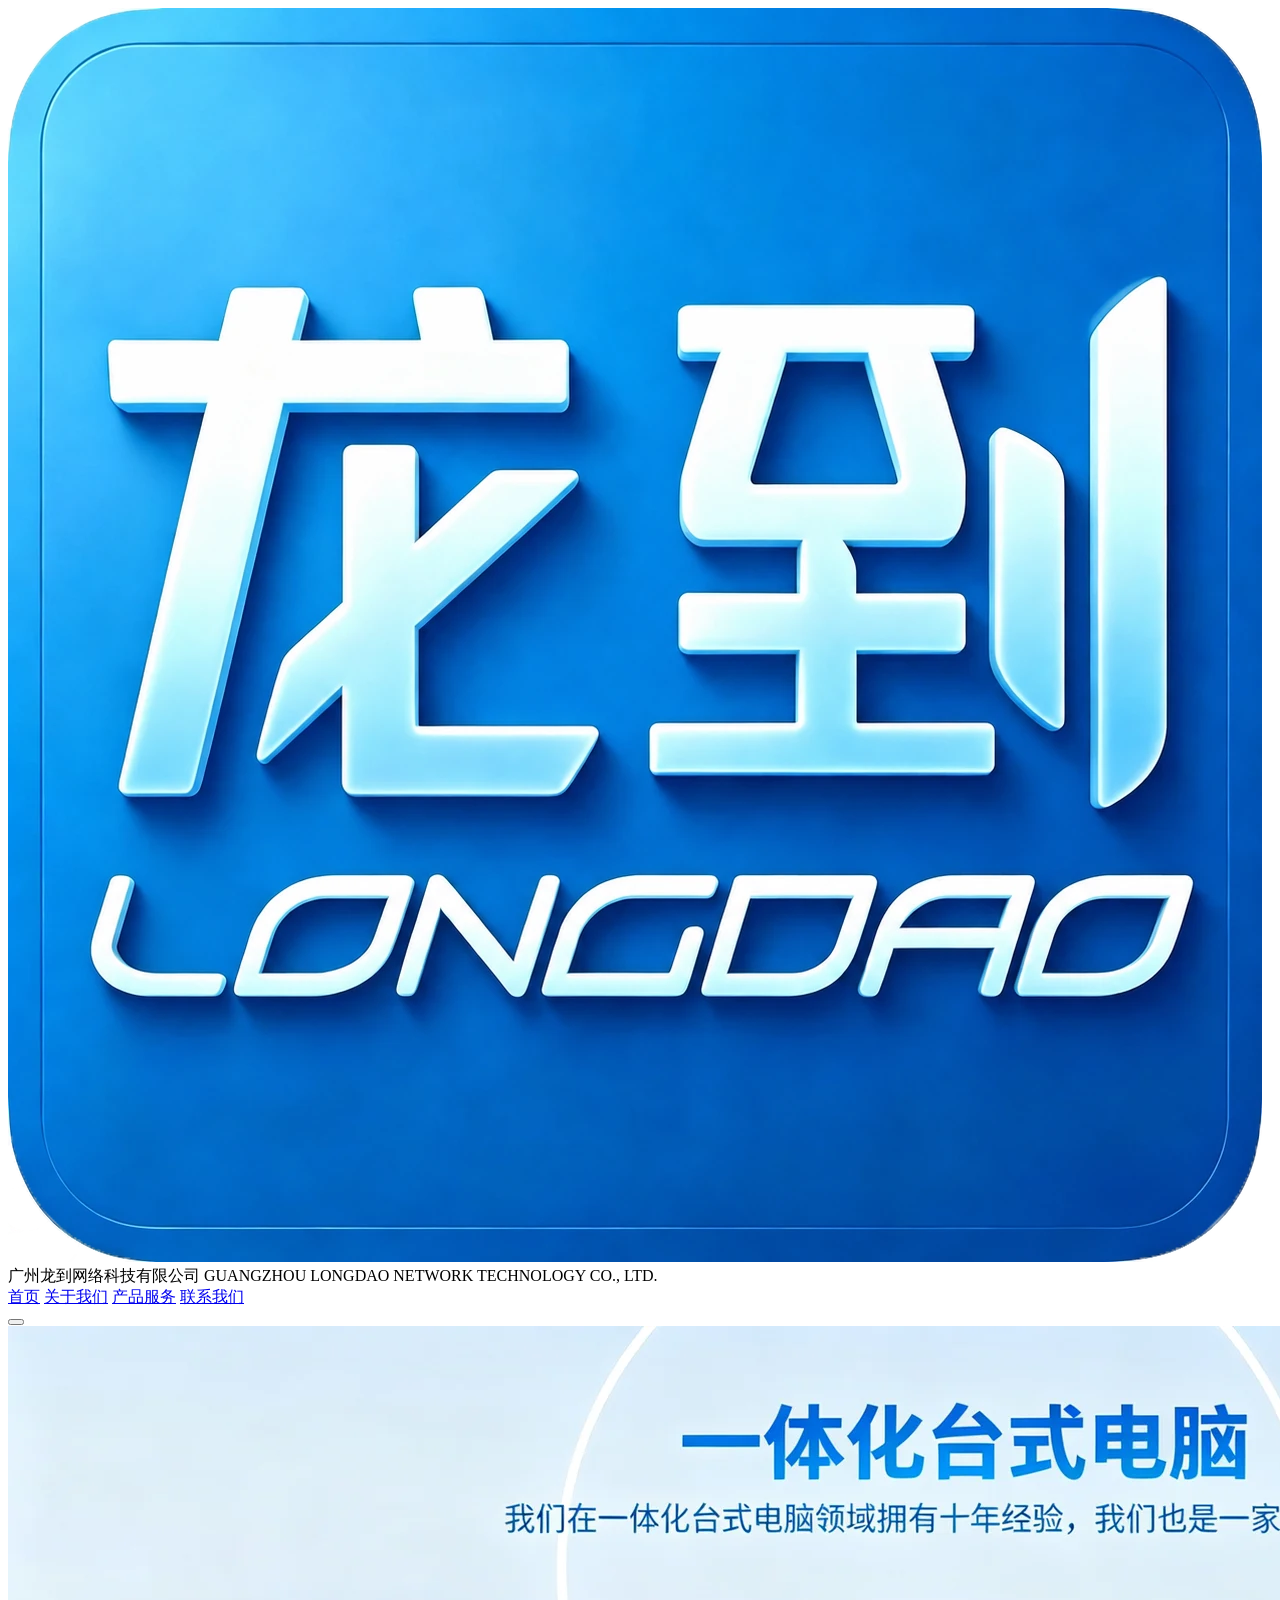
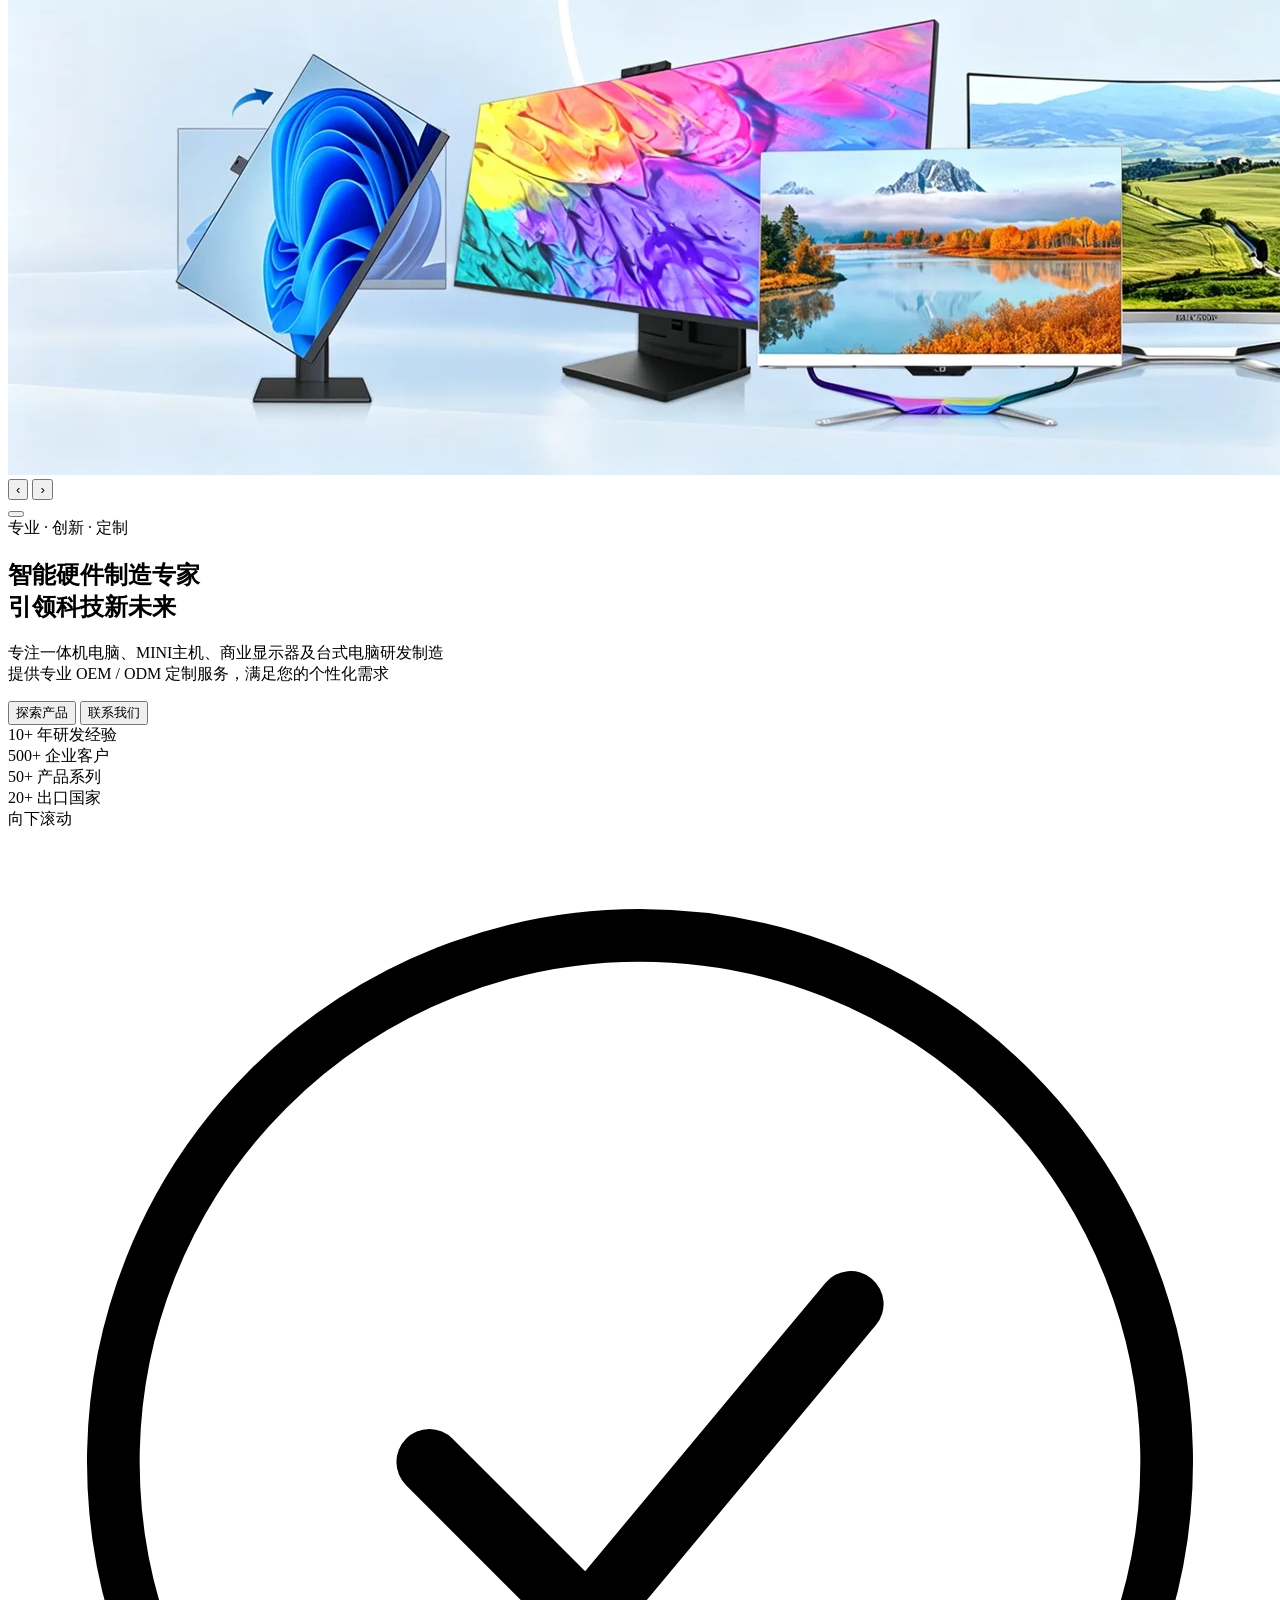
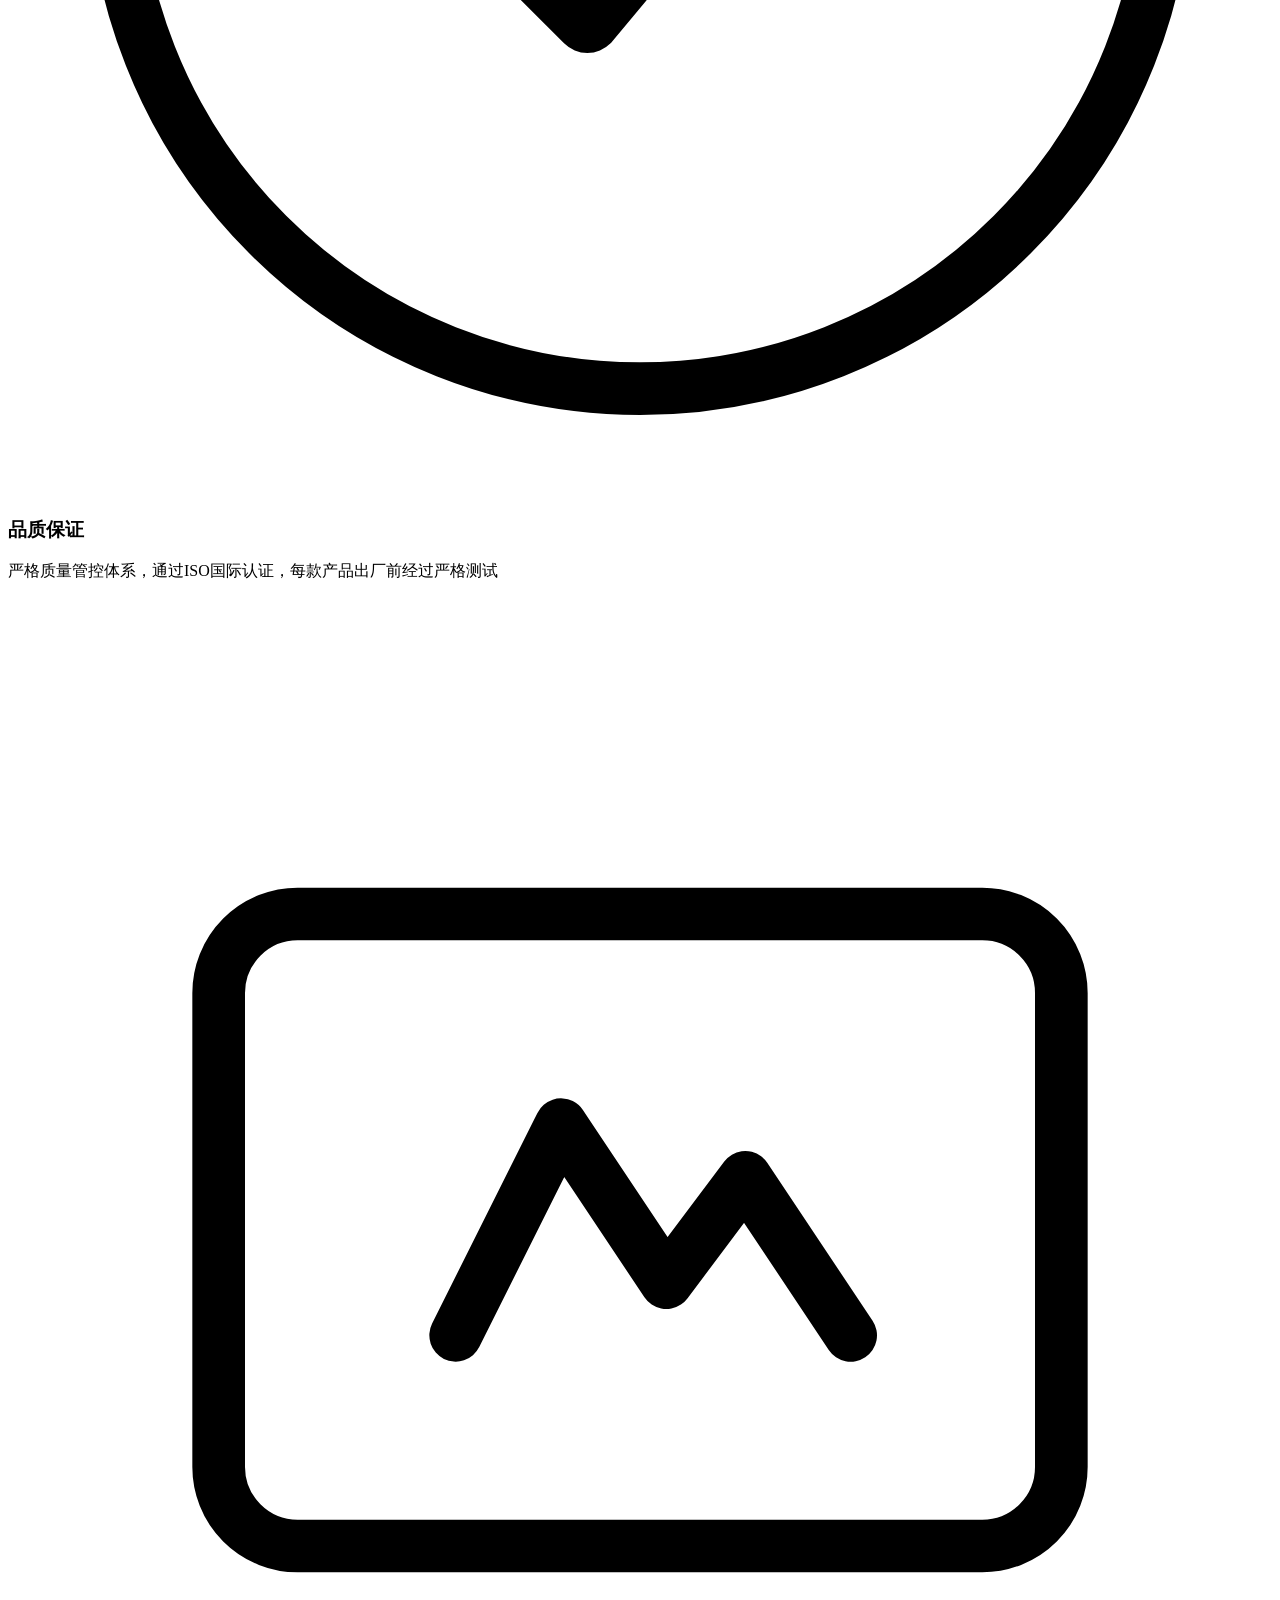
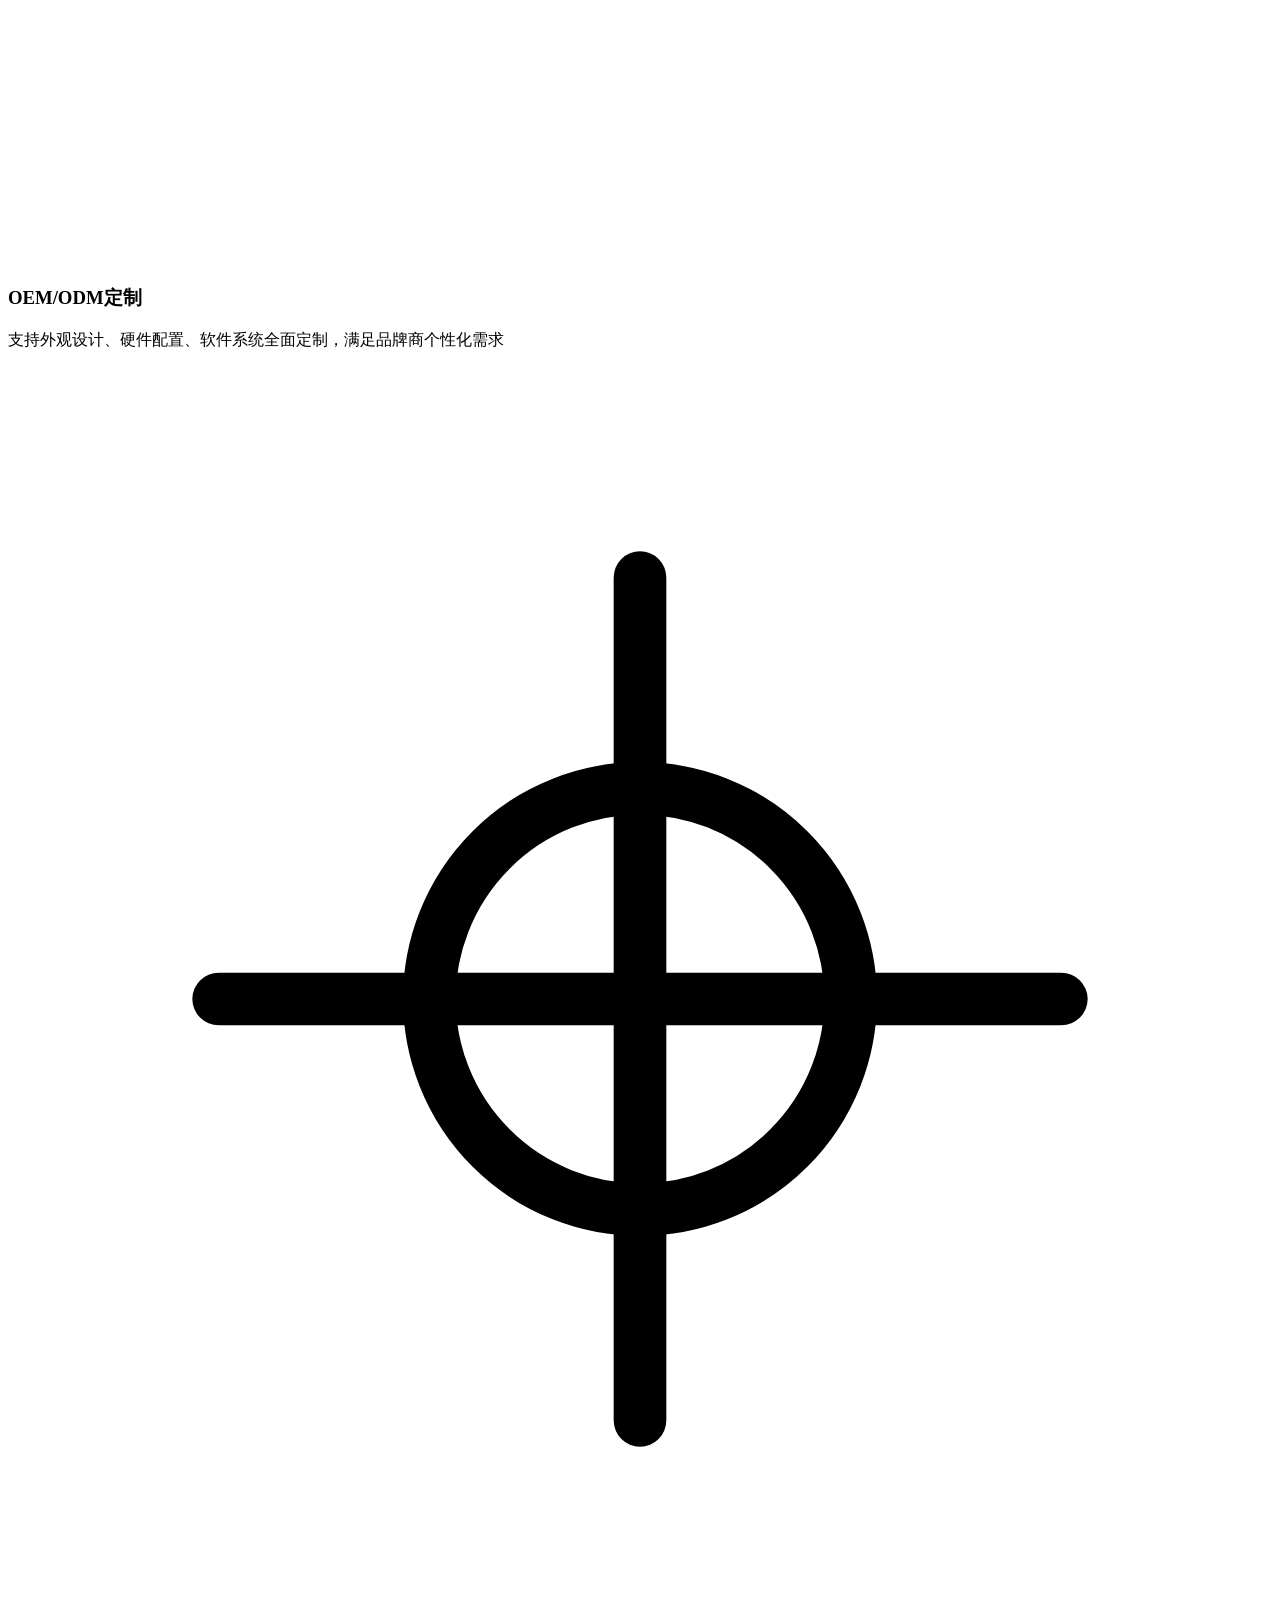
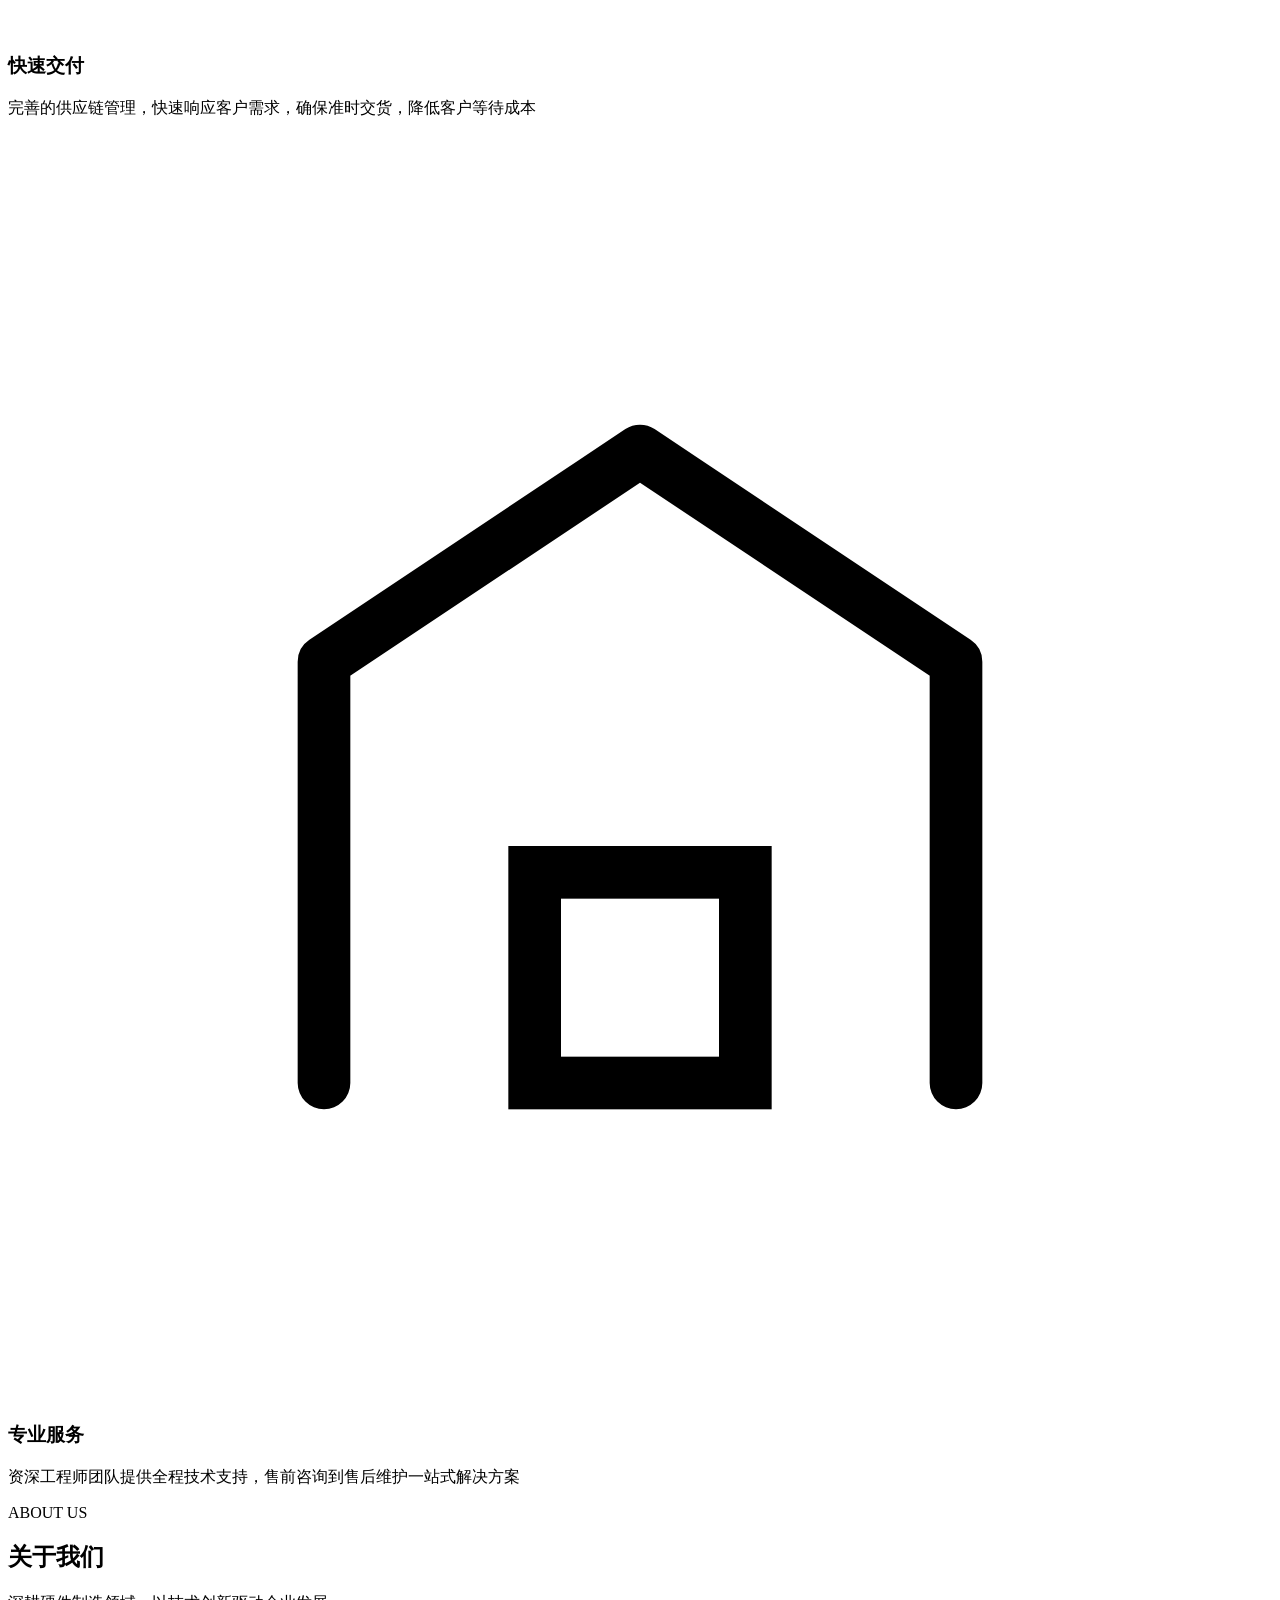
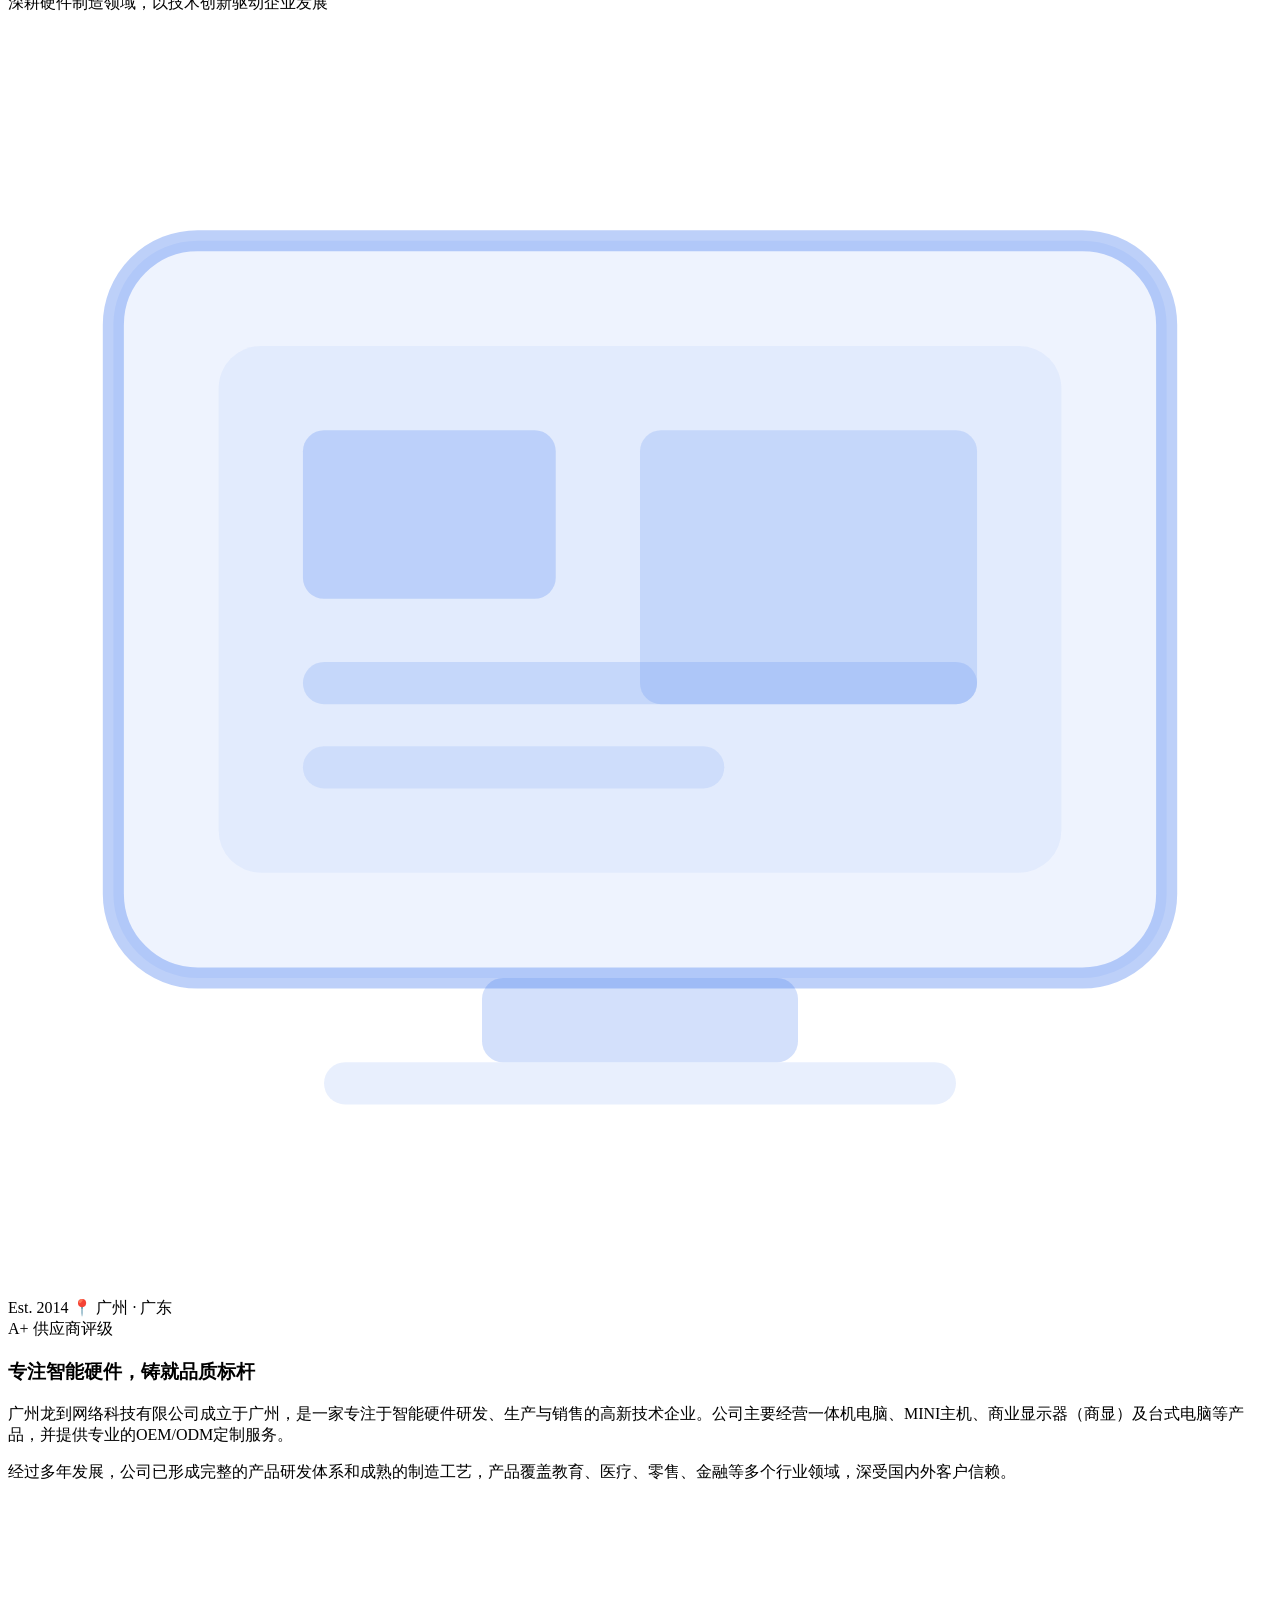
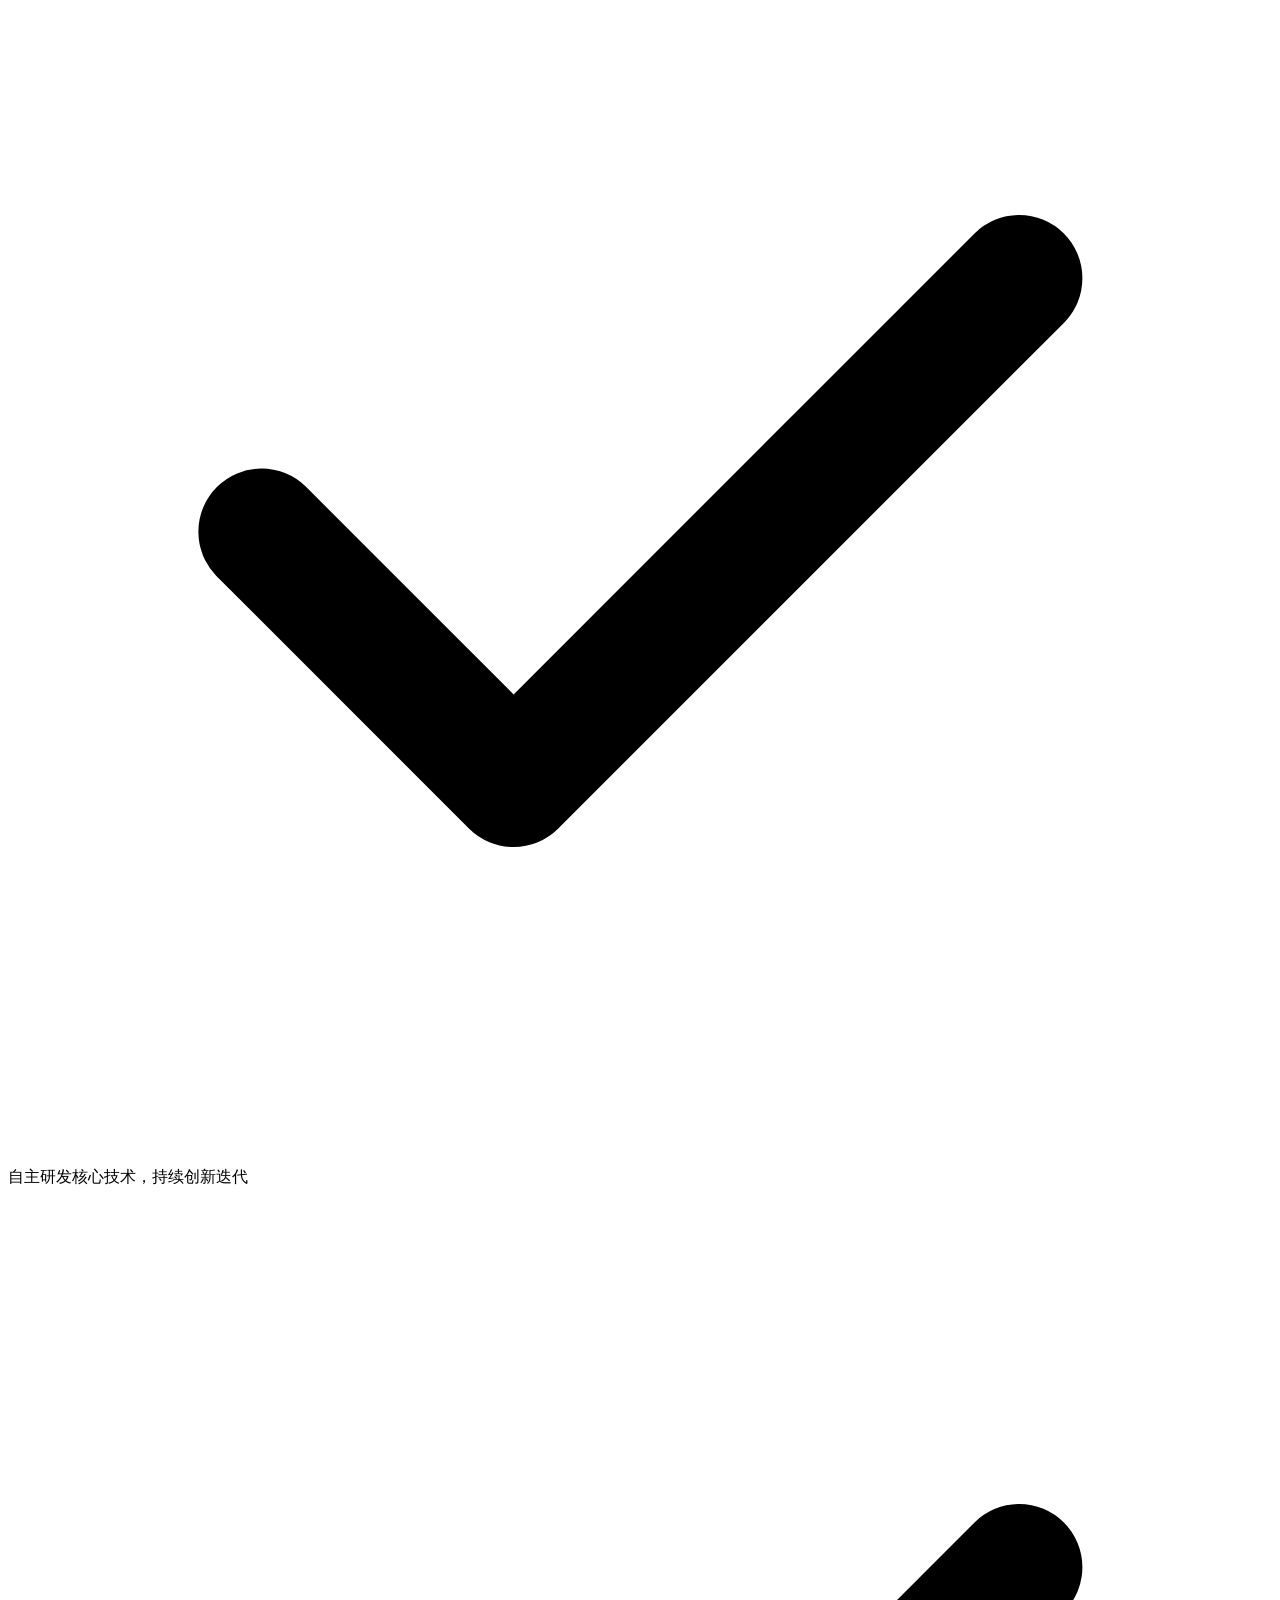
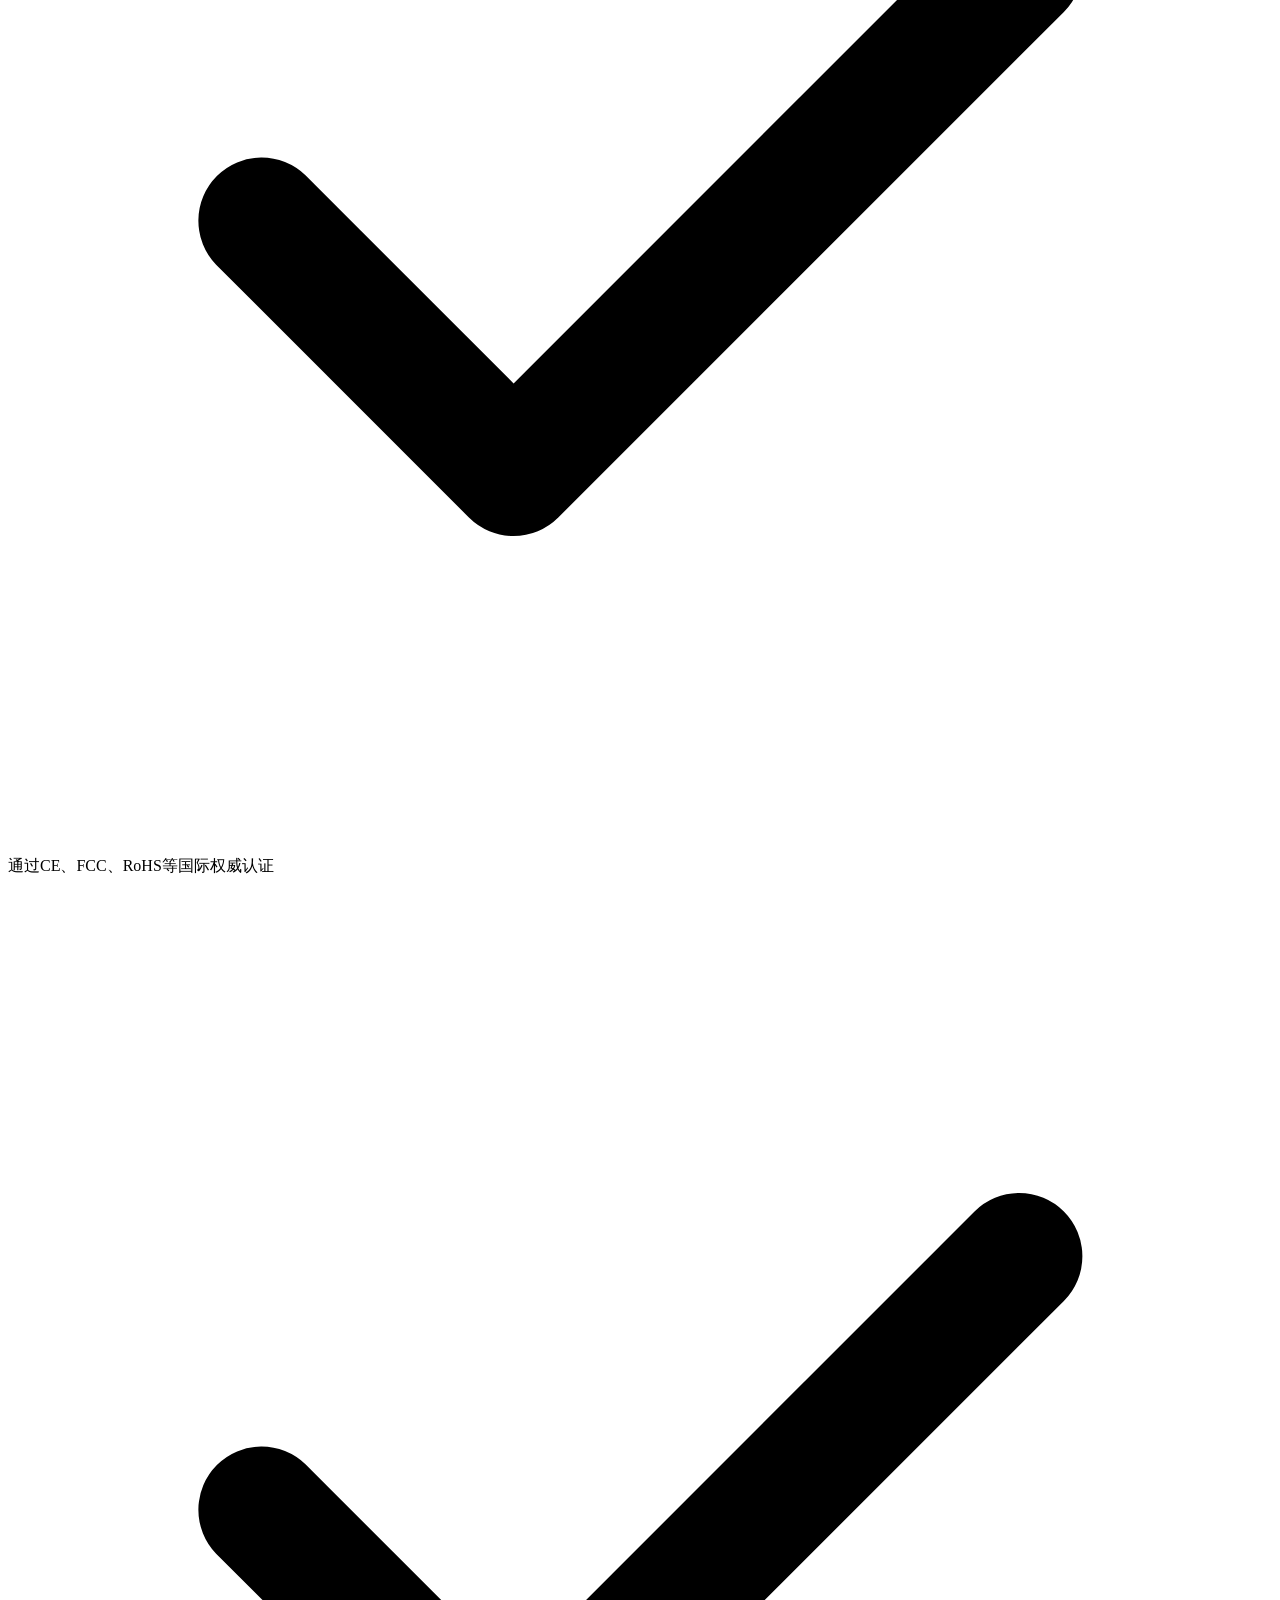
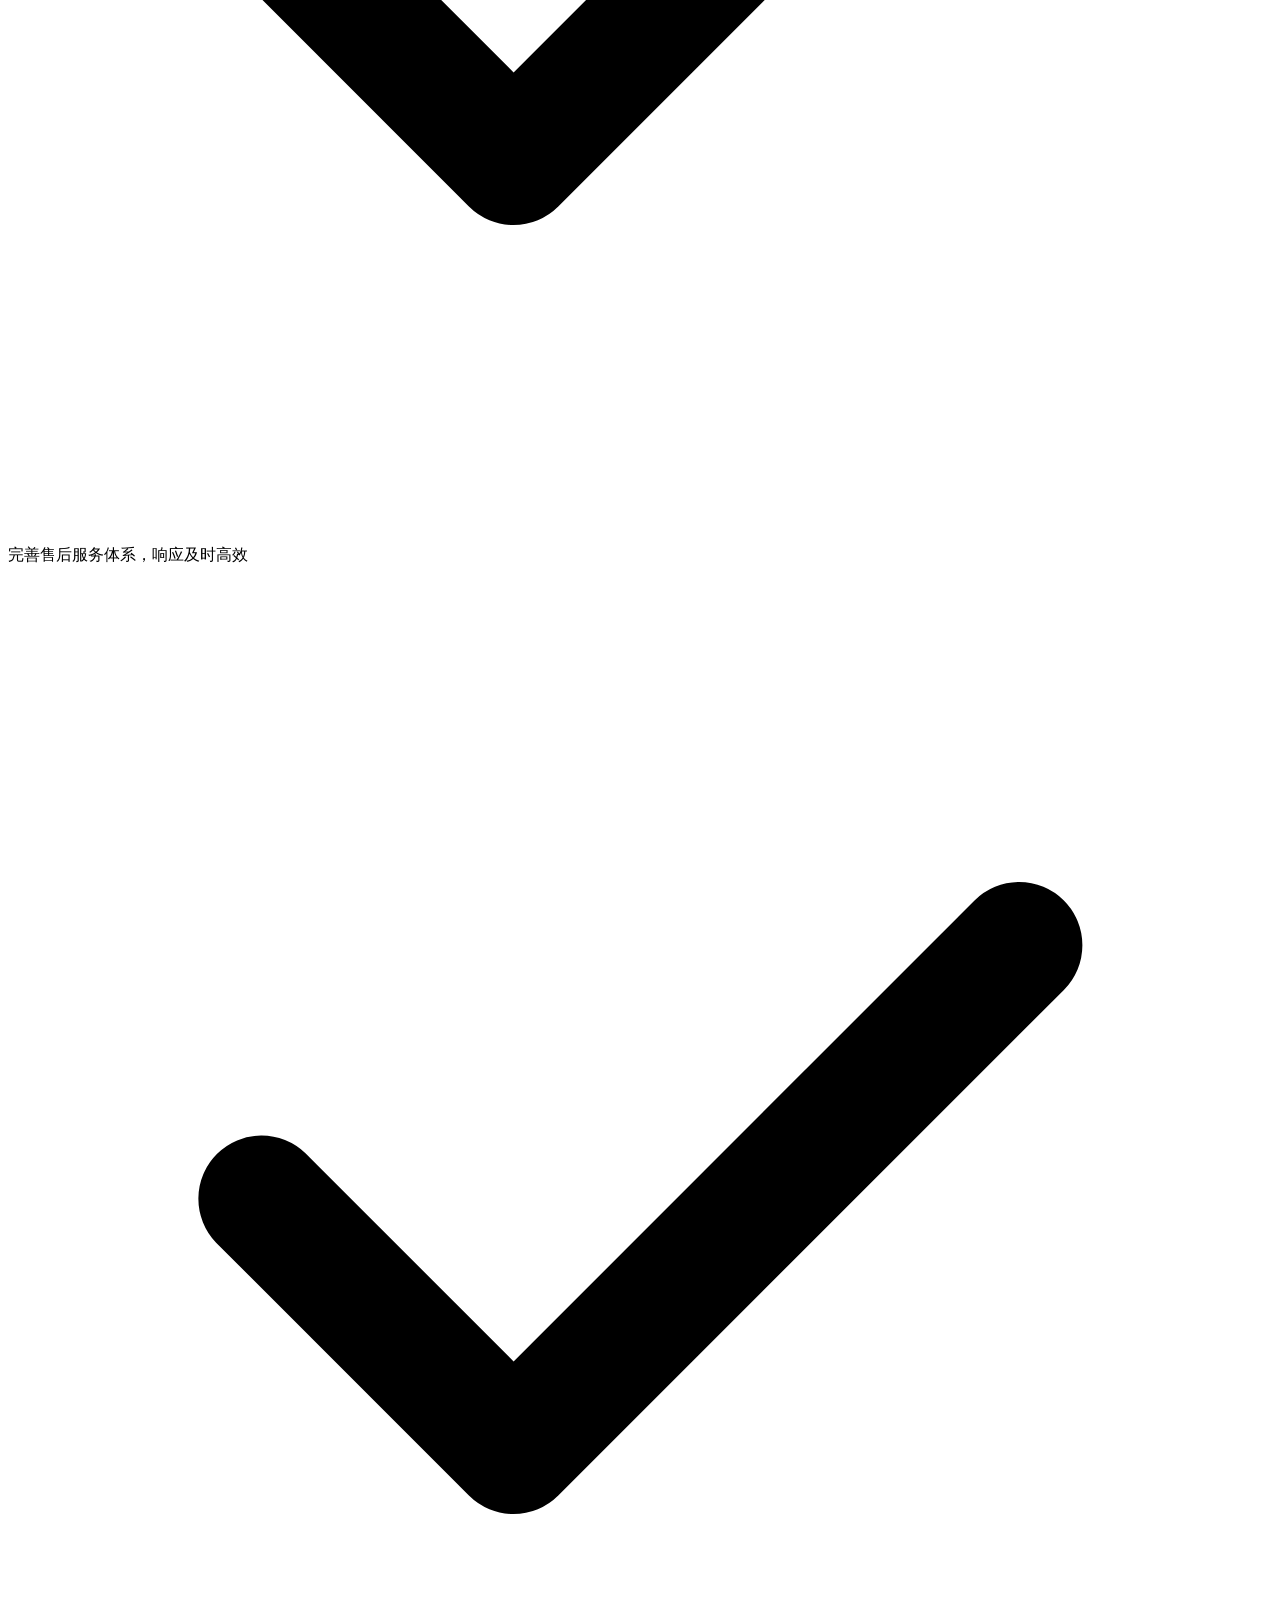
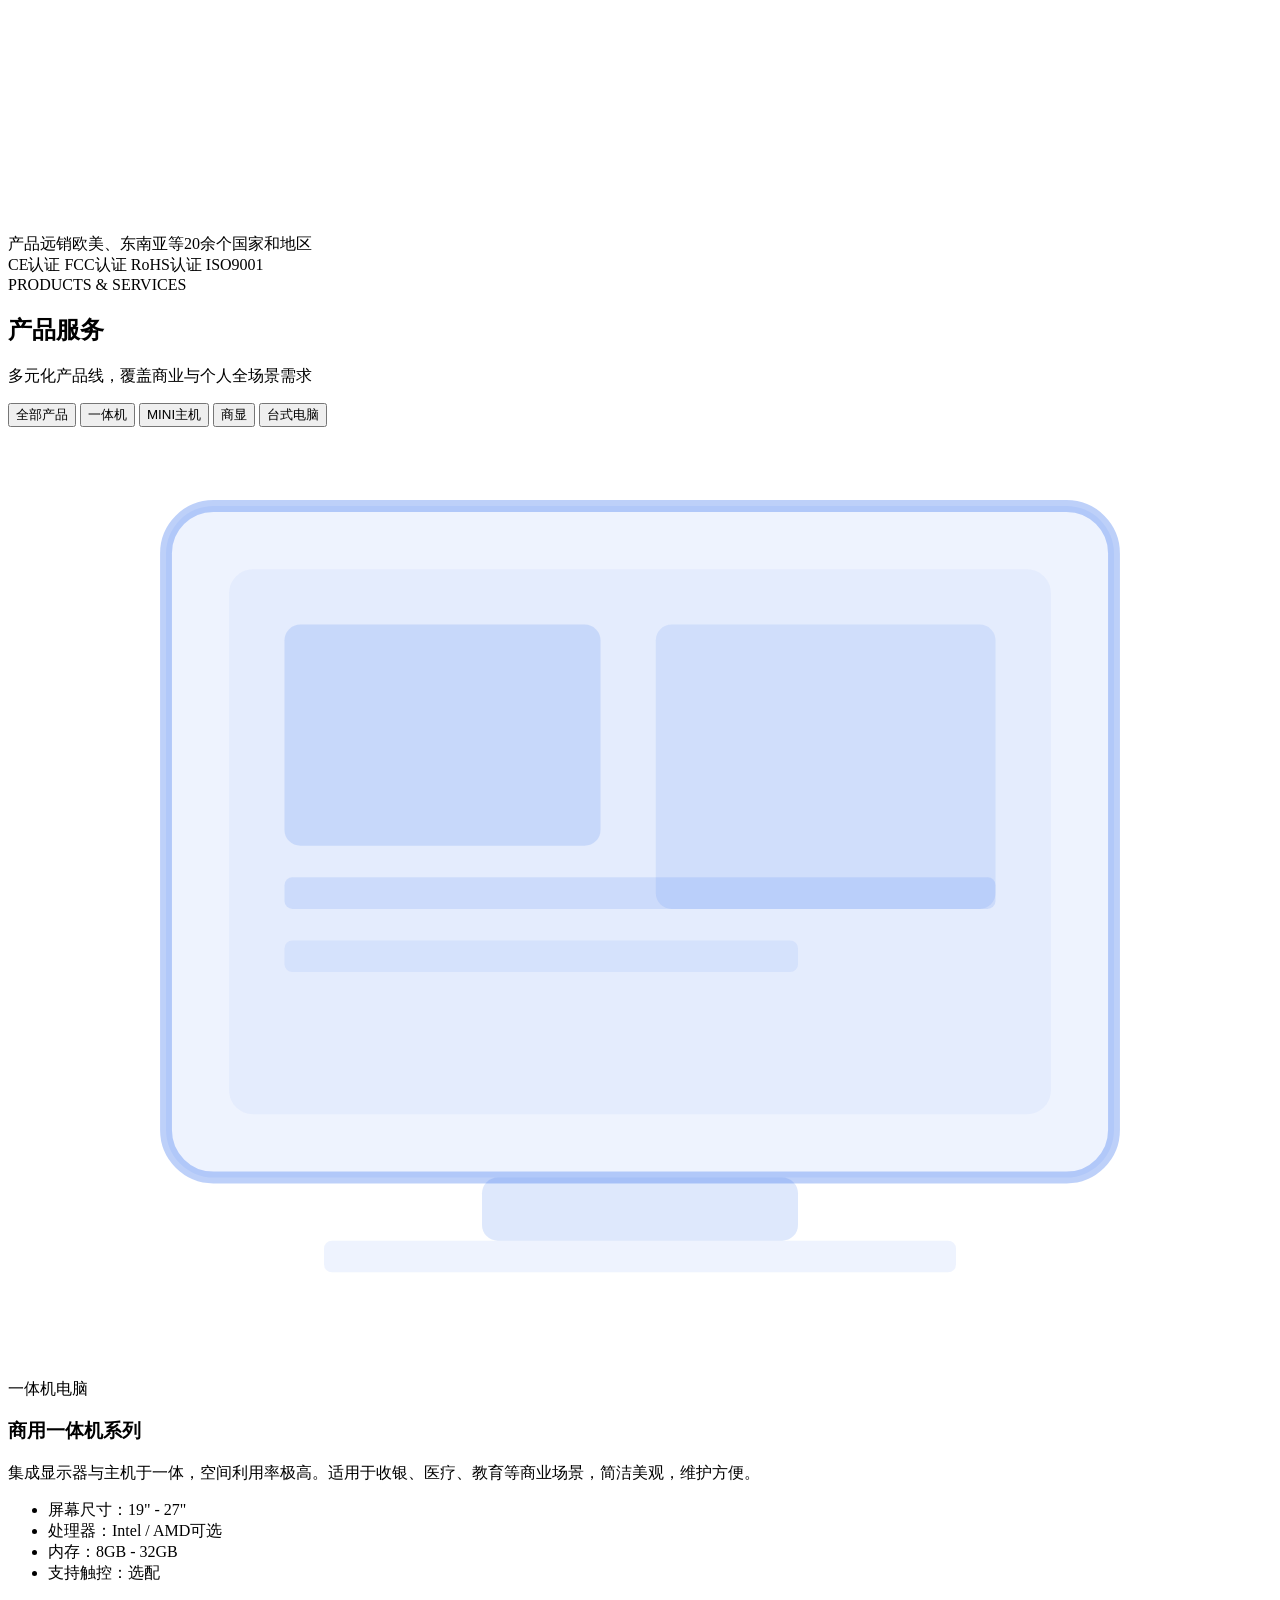
==== index.html @ 773cee87 "deploy: update index.html" ====
<!DOCTYPE html>
<html lang="zh-CN">
<head>
  <meta charset="UTF-8" />
  <meta name="viewport" content="width=device-width, initial-scale=1.0" />
  <title>广州龙到网络科技有限公司 - 一体机 | MINI主机 | 商显 | 台式电脑</title>
  <meta name="description" content="广州龙到网络科技有限公司专业生产一体机电脑、MINI主机、商显、台式电脑，支持OEM/ODM定制服务。" />
  <link rel="stylesheet" href="style.css" />
  <link rel="preconnect" href="https://fonts.googleapis.com" />
  <link href="https://fonts.googleapis.com/css2?family=Noto+Sans+SC:wght@300;400;500;600;700&display=swap" rel="stylesheet" />
  <link rel="preload" as="image" href="images/hero-banner-1.webp" imagesrcset="images/hero-banner-1-mobile.webp 768w, images/hero-banner-1.webp 1920w" imagesizes="100vw">
</head>
<body>

<!-- 导航栏 -->
<header id="header" class="header">
  <div class="container">
    <div class="nav-brand">
      <div class="logo">
        <picture>
          <source srcset="images/logo.webp" type="image/webp" />
          <img src="images/logo.png" alt="龙到科技 LONGDAO" class="logo-img" />
        </picture>
        <div class="logo-text">
          <span class="company-name">广州龙到网络科技有限公司</span>
          <span class="company-sub">GUANGZHOU LONGDAO NETWORK TECHNOLOGY CO., LTD.</span>
        </div>
      </div>
    </div>
    <!-- 导航菜单：桌面端在 header 内横向排列，移动端通过 JS 添加到 body 末尾以获得独立 z-index -->
    <nav class="nav-menu" id="navMenu">
      <a href="javascript:void(0)" class="nav-link active" data-section="home">首页</a>
      <a href="javascript:void(0)" class="nav-link" data-section="about">关于我们</a>
      <a href="javascript:void(0)" class="nav-link" data-section="products">产品服务</a>
      <a href="javascript:void(0)" class="nav-link" data-section="contact">联系我们</a>
    </nav>
    <!-- 汉堡按钮 -->
    <button class="nav-toggle" id="navToggle" onclick="toggleMenu()" aria-label="打开菜单">
      <span></span><span></span><span></span>
    </button>
  </div>
</header>

<!-- 移动端菜单遮罩层 -->
<div class="nav-overlay" id="navOverlay"></div>

<!-- 首页 Hero 轮播 -->
<section id="home" class="hero">
  <div class="hero-carousel" id="heroCarousel">
    <div class="carousel-item active">
      <img class="carousel-img" 
           src="images/hero-banner-1.webp" 
           srcset="images/hero-banner-1-mobile.webp 768w, images/hero-banner-1.webp 1920w" 
           sizes="100vw"
           alt="广州龙到网络科技" 
           width="1920" 
           height="749" 
           fetchpriority="high"
           decoding="async">
    </div>
  </div>
  <button class="carousel-arrow prev" onclick="prevSlide()">‹</button>
  <button class="carousel-arrow next" onclick="nextSlide()">›</button>
  <div class="carousel-indicators" id="carouselIndicators">
    <button class="carousel-dot active" onclick="goToSlide(0)"></button>
  </div>
</section>

<!-- 首页内容区 -->
<section class="hero-content-section">
  <div class="container">
    <div class="hero-badge">专业 · 创新 · 定制</div>
    <h1 class="hero-title">
      智能硬件<span class="highlight">制造专家</span>
      <br />引领科技新未来
    </h1>
    <p class="hero-desc">
      专注一体机电脑、MINI主机、商业显示器及台式电脑研发制造<br />
      提供专业 OEM / ODM 定制服务，满足您的个性化需求
    </p>
    <div class="hero-actions">
      <button class="btn btn-primary" data-section="products">探索产品</button>
      <button class="btn btn-outline-dark" data-section="contact">联系我们</button>
    </div>
    <div class="hero-stats">
      <div class="stat-item">
        <span class="stat-num">10+</span>
        <span class="stat-label">年研发经验</span>
      </div>
      <div class="stat-divider"></div>
      <div class="stat-item">
        <span class="stat-num">500+</span>
        <span class="stat-label">企业客户</span>
      </div>
      <div class="stat-divider"></div>
      <div class="stat-item">
        <span class="stat-num">50+</span>
        <span class="stat-label">产品系列</span>
      </div>
      <div class="stat-divider"></div>
      <div class="stat-item">
        <span class="stat-num">20+</span>
        <span class="stat-label">出口国家</span>
      </div>
    </div>
  </div>
  <div class="hero-scroll" data-section="about">
    <span>向下滚动</span>
    <div class="scroll-arrow"></div>
  </div>
</section>

<!-- 核心优势 -->
<section class="advantages">
  <div class="container">
    <div class="adv-grid">
      <div class="adv-item">
        <div class="adv-icon">
          <svg viewBox="0 0 48 48" fill="none"><circle cx="24" cy="24" r="20" stroke="currentColor" stroke-width="2"/><path d="M16 24l6 6 10-12" stroke="currentColor" stroke-width="2.5" stroke-linecap="round" stroke-linejoin="round"/></svg>
        </div>
        <h3>品质保证</h3>
        <p>严格质量管控体系，通过ISO国际认证，每款产品出厂前经过严格测试</p>
      </div>
      <div class="adv-item">
        <div class="adv-icon">
          <svg viewBox="0 0 48 48" fill="none"><rect x="8" y="12" width="32" height="24" rx="3" stroke="currentColor" stroke-width="2"/><path d="M17 28l4-8 4 6 3-4 4 6" stroke="currentColor" stroke-width="2" stroke-linecap="round" stroke-linejoin="round"/></svg>
        </div>
        <h3>OEM/ODM定制</h3>
        <p>支持外观设计、硬件配置、软件系统全面定制，满足品牌商个性化需求</p>
      </div>
      <div class="adv-item">
        <div class="adv-icon">
          <svg viewBox="0 0 48 48" fill="none"><path d="M24 8v32M8 24h32" stroke="currentColor" stroke-width="2" stroke-linecap="round"/><circle cx="24" cy="24" r="8" stroke="currentColor" stroke-width="2"/></svg>
        </div>
        <h3>快速交付</h3>
        <p>完善的供应链管理，快速响应客户需求，确保准时交货，降低客户等待成本</p>
      </div>
      <div class="adv-item">
        <div class="adv-icon">
          <svg viewBox="0 0 48 48" fill="none"><path d="M12 36V20l12-8 12 8v16" stroke="currentColor" stroke-width="2" stroke-linecap="round" stroke-linejoin="round"/><rect x="20" y="28" width="8" height="8" stroke="currentColor" stroke-width="2"/></svg>
        </div>
        <h3>专业服务</h3>
        <p>资深工程师团队提供全程技术支持，售前咨询到售后维护一站式解决方案</p>
      </div>
    </div>
  </div>
</section>

<!-- 关于我们 -->
<section id="about" class="about">
  <div class="container">
    <div class="section-header">
      <span class="section-tag">ABOUT US</span>
      <h2 class="section-title">关于我们</h2>
      <p class="section-desc">深耕硬件制造领域，以技术创新驱动企业发展</p>
    </div>
    <div class="about-grid">
      <div class="about-visual">
        <div class="about-card-main">
          <div class="about-icon-big">
            <svg viewBox="0 0 120 120" fill="none">
              <rect x="10" y="20" width="100" height="70" rx="8" fill="rgba(37,99,235,0.08)" stroke="rgba(37,99,235,0.3)" stroke-width="2"/>
              <rect x="20" y="30" width="80" height="50" rx="4" fill="rgba(37,99,235,0.06)"/>
              <rect x="28" y="38" width="24" height="16" rx="2" fill="rgba(37,99,235,0.2)"/>
              <rect x="28" y="60" width="64" height="4" rx="2" fill="rgba(37,99,235,0.15)"/>
              <rect x="28" y="68" width="40" height="4" rx="2" fill="rgba(37,99,235,0.1)"/>
              <rect x="60" y="38" width="32" height="26" rx="2" fill="rgba(37,99,235,0.15)"/>
              <rect x="45" y="90" width="30" height="8" rx="2" fill="rgba(37,99,235,0.2)"/>
              <rect x="30" y="98" width="60" height="4" rx="2" fill="rgba(37,99,235,0.1)"/>
            </svg>
          </div>
          <div class="about-card-info">
            <span class="about-year">Est. 2014</span>
            <span class="about-location">📍 广州 · 广东</span>
          </div>
        </div>
        <div class="about-card-side">
          <div class="side-stat">
            <span class="s-num">A+</span>
            <span class="s-label">供应商评级</span>
          </div>
        </div>
      </div>
      <div class="about-content">
        <h3>专注智能硬件，铸就品质标杆</h3>
        <p>广州龙到网络科技有限公司成立于广州，是一家专注于智能硬件研发、生产与销售的高新技术企业。公司主要经营一体机电脑、MINI主机、商业显示器（商显）及台式电脑等产品，并提供专业的OEM/ODM定制服务。</p>
        <p>经过多年发展，公司已形成完整的产品研发体系和成熟的制造工艺，产品覆盖教育、医疗、零售、金融等多个行业领域，深受国内外客户信赖。</p>
        <div class="about-features">
          <div class="feat-item">
            <svg viewBox="0 0 20 20" fill="currentColor"><path fill-rule="evenodd" d="M16.707 5.293a1 1 0 010 1.414l-8 8a1 1 0 01-1.414 0l-4-4a1 1 0 011.414-1.414L8 12.586l7.293-7.293a1 1 0 011.414 0z" clip-rule="evenodd"/></svg>
            <span>自主研发核心技术，持续创新迭代</span>
          </div>
          <div class="feat-item">
            <svg viewBox="0 0 20 20" fill="currentColor"><path fill-rule="evenodd" d="M16.707 5.293a1 1 0 010 1.414l-8 8a1 1 0 01-1.414 0l-4-4a1 1 0 011.414-1.414L8 12.586l7.293-7.293a1 1 0 011.414 0z" clip-rule="evenodd"/></svg>
            <span>通过CE、FCC、RoHS等国际权威认证</span>
          </div>
          <div class="feat-item">
            <svg viewBox="0 0 20 20" fill="currentColor"><path fill-rule="evenodd" d="M16.707 5.293a1 1 0 010 1.414l-8 8a1 1 0 01-1.414 0l-4-4a1 1 0 011.414-1.414L8 12.586l7.293-7.293a1 1 0 011.414 0z" clip-rule="evenodd"/></svg>
            <span>完善售后服务体系，响应及时高效</span>
          </div>
          <div class="feat-item">
            <svg viewBox="0 0 20 20" fill="currentColor"><path fill-rule="evenodd" d="M16.707 5.293a1 1 0 010 1.414l-8 8a1 1 0 01-1.414 0l-4-4a1 1 0 011.414-1.414L8 12.586l7.293-7.293a1 1 0 011.414 0z" clip-rule="evenodd"/></svg>
            <span>产品远销欧美、东南亚等20余个国家和地区</span>
          </div>
        </div>
        <div class="about-certs">
          <span class="cert-badge">CE认证</span>
          <span class="cert-badge">FCC认证</span>
          <span class="cert-badge">RoHS认证</span>
          <span class="cert-badge">ISO9001</span>
        </div>
      </div>
    </div>
  </div>
</section>

<!-- 产品服务 -->
<section id="products" class="products">
  <div class="container">
    <div class="section-header">
      <span class="section-tag">PRODUCTS & SERVICES</span>
      <h2 class="section-title">产品服务</h2>
      <p class="section-desc">多元化产品线，覆盖商业与个人全场景需求</p>
    </div>
    <div class="product-tabs">
      <button class="tab-btn active" data-category="all">全部产品</button>
      <button class="tab-btn" data-category="aio">一体机</button>
      <button class="tab-btn" data-category="mini">MINI主机</button>
      <button class="tab-btn" data-category="display">商显</button>
      <button class="tab-btn" data-category="desktop">台式电脑</button>
    </div>
    <div class="products-grid" id="productsGrid">
      <!-- 一体机 -->
      <div class="product-card" data-category="aio">
        <div class="product-visual aio">
          <svg viewBox="0 0 160 120" fill="none">
            <rect x="20" y="10" width="120" height="85" rx="6" fill="rgba(37,99,235,0.08)" stroke="rgba(37,99,235,0.3)" stroke-width="1.5"/>
            <rect x="28" y="18" width="104" height="69" rx="3" fill="rgba(37,99,235,0.05)"/>
            <rect x="35" y="25" width="40" height="28" rx="2" fill="rgba(37,99,235,0.15)"/>
            <rect x="35" y="57" width="90" height="4" rx="1" fill="rgba(37,99,235,0.12)"/>
            <rect x="35" y="65" width="65" height="4" rx="1" fill="rgba(37,99,235,0.08)"/>
            <rect x="82" y="25" width="43" height="36" rx="2" fill="rgba(37,99,235,0.1)"/>
            <rect x="60" y="95" width="40" height="8" rx="2" fill="rgba(37,99,235,0.15)"/>
            <rect x="40" y="103" width="80" height="4" rx="1" fill="rgba(37,99,235,0.08)"/>
          </svg>
        </div>
        <div class="product-info">
          <span class="product-tag">一体机电脑</span>
          <h3>商用一体机系列</h3>
          <p>集成显示器与主机于一体，空间利用率极高。适用于收银、医疗、教育等商业场景，简洁美观，维护方便。</p>
          <ul class="product-specs">
            <li>屏幕尺寸：19" - 27"</li>
            <li>处理器：Intel / AMD可选</li>
            <li>内存：8GB - 32GB</li>
            <li>支持触控：选配</li>
          </ul>
          <div class="product-card-actions">
            <a href="product-aio.html" class="btn-product-detail">查看详情</a>
            <button class="btn-product" data-section="contact">咨询报价</button>
          </div>
        </div>
      </div>
      <!-- MINI主机 -->
      <div class="product-card" data-category="mini">
        <div class="product-visual mini">
          <svg viewBox="0 0 160 120" fill="none">
            <rect x="40" y="25" width="80" height="70" rx="8" fill="rgba(37,99,235,0.08)" stroke="rgba(37,99,235,0.3)" stroke-width="1.5"/>
            <rect x="50" y="35" width="60" height="50" rx="4" fill="rgba(37,99,235,0.05)"/>
            <circle cx="80" cy="55" r="16" fill="rgba(37,99,235,0.1)" stroke="rgba(37,99,235,0.2)" stroke-width="1"/>
            <circle cx="80" cy="55" r="8" fill="rgba(37,99,235,0.2)"/>
            <rect x="54" y="74" width="12" height="4" rx="1" fill="rgba(37,99,235,0.2)"/>
            <rect x="70" y="74" width="12" height="4" rx="1" fill="rgba(37,99,235,0.15)"/>
            <rect x="94" y="36" width="8" height="8" rx="1" fill="rgba(37,99,235,0.2)"/>
          </svg>
        </div>
        <div class="product-info">
          <span class="product-tag">MINI主机</span>
          <h3>迷你主机系列</h3>
          <p>超小体积，高性能芯片，低功耗设计。适合家庭影音、办公轻量应用及工业控制等多种场景。</p>
          <ul class="product-specs">
            <li>体积：极致小巧</li>
            <li>处理器：Intel N95 / N100</li>
            <li>功耗：6W - 15W</li>
            <li>接口：HDMI / USB-C</li>
          </ul>
          <div class="product-card-actions">
            <a href="product-mini.html" class="btn-product-detail">查看详情</a>
            <button class="btn-product" data-section="contact">咨询报价</button>
          </div>
        </div>
      </div>
      <!-- 商显 -->
      <div class="product-card" data-category="display">
        <div class="product-visual display">
          <svg viewBox="0 0 160 120" fill="none">
            <rect x="15" y="15" width="130" height="78" rx="5" fill="rgba(37,99,235,0.08)" stroke="rgba(37,99,235,0.3)" stroke-width="1.5"/>
            <rect x="22" y="22" width="116" height="64" rx="2" fill="rgba(37,99,235,0.05)"/>
            <rect x="30" y="30" width="50" height="34" rx="2" fill="rgba(37,99,235,0.12)"/>
            <rect x="88" y="30" width="42" height="16" rx="1" fill="rgba(37,99,235,0.1)"/>
            <rect x="88" y="50" width="42" height="6" rx="1" fill="rgba(37,99,235,0.08)"/>
            <rect x="88" y="60" width="30" height="6" rx="1" fill="rgba(37,99,235,0.06)"/>
            <rect x="30" y="70" width="100" height="4" rx="1" fill="rgba(37,99,235,0.1)"/>
            <rect x="65" y="93" width="30" height="6" rx="2" fill="rgba(37,99,235,0.2)"/>
            <rect x="55" y="99" width="50" height="3" rx="1" fill="rgba(37,99,235,0.1)"/>
          </svg>
        </div>
        <div class="product-info">
          <span class="product-tag">商业显示器</span>
          <h3>商显系列</h3>
          <p>高亮度、宽视角、7×24小时稳定运行。广泛应用于广告宣传、数字标牌、会议室、零售展示等商业场景。</p>
          <ul class="product-specs">
            <li>尺寸：32" - 98"</li>
            <li>亮度：500 - 2000 nits</li>
            <li>分辨率：FHD / 4K UHD</li>
            <li>运行时间：7×24小时</li>
          </ul>
          <div class="product-card-actions">
            <a href="product-display.html" class="btn-product-detail">查看详情</a>
            <button class="btn-product" data-section="contact">咨询报价</button>
          </div>
        </div>
      </div>
      <!-- 台式电脑 -->
      <div class="product-card" data-category="desktop">
        <div class="product-visual desktop">
          <svg viewBox="0 0 160 120" fill="none">
            <rect x="55" y="10" width="50" height="70" rx="5" fill="rgba(37,99,235,0.08)" stroke="rgba(37,99,235,0.3)" stroke-width="1.5"/>
            <rect x="62" y="18" width="36" height="28" rx="2" fill="rgba(37,99,235,0.1)"/>
            <rect x="62" y="50" width="36" height="6" rx="1" fill="rgba(37,99,235,0.12)"/>
            <rect x="62" y="60" width="20" height="6" rx="1" fill="rgba(37,99,235,0.08)"/>
            <rect x="95" y="22" width="6" height="6" rx="1" fill="rgba(37,99,235,0.25)"/>
            <rect x="20" y="90" width="120" height="6" rx="2" fill="rgba(37,99,235,0.12)"/>
            <rect x="30" y="96" width="100" height="14" rx="3" fill="rgba(37,99,235,0.08)" stroke="rgba(37,99,235,0.2)" stroke-width="1"/>
            <rect x="38" y="101" width="84" height="4" rx="1" fill="rgba(37,99,235,0.1)"/>
          </svg>
        </div>
        <div class="product-info">
          <span class="product-tag">台式电脑</span>
          <h3>台式电脑系列</h3>
          <p>高性能配置，支持高度个性化定制。满足图形设计、视频渲染、工程计算等高负载专业应用需求。</p>
          <ul class="product-specs">
            <li>处理器：Intel Core / AMD Ryzen</li>
            <li>内存：16GB - 128GB</li>
            <li>显卡：集显 / 独显可选</li>
            <li>存储：SSD + HDD</li>
          </ul>
          <div class="product-card-actions">
            <a href="product-desktop.html" class="btn-product-detail">查看详情</a>
            <button class="btn-product" data-section="contact">咨询报价</button>
          </div>
        </div>
      </div>
    </div>

    <!-- OEM/ODM服务 -->
    <div class="oem-section">
      <div class="oem-content">
        <div class="oem-text">
          <span class="section-tag">OEM / ODM</span>
          <h3>定制服务</h3>
          <p>我们提供从设计、开发到生产的全流程OEM/ODM服务，帮助您快速将产品理念变为现实。无论是外观设计定制、硬件配置调整，还是软件系统集成，我们的专业团队都能为您提供最优解决方案。</p>
          <div class="oem-steps">
            <div class="step"><span class="step-num">01</span><span>需求沟通</span></div>
            <div class="step-arrow">→</div>
            <div class="step"><span class="step-num">02</span><span>方案设计</span></div>
            <div class="step-arrow">→</div>
            <div class="step"><span class="step-num">03</span><span>样品确认</span></div>
            <div class="step-arrow">→</div>
            <div class="step"><span class="step-num">04</span><span>批量生产</span></div>
          </div>
        </div>
        <div class="oem-badges">
          <div class="oem-badge">
            <div class="ob-icon">🎨</div>
            <span>外观定制</span>
          </div>
          <div class="oem-badge">
            <div class="ob-icon">⚙️</div>
            <span>硬件定制</span>
          </div>
          <div class="oem-badge">
            <div class="ob-icon">💻</div>
            <span>软件集成</span>
          </div>
          <div class="oem-badge">
            <div class="ob-icon">📦</div>
            <span>包装定制</span>
          </div>
        </div>
      </div>
    </div>
  </div>
</section>

<!-- 联系我们 -->
<section id="contact" class="contact">
  <div class="container">
    <div class="section-header">
      <span class="section-tag">CONTACT US</span>
      <h2 class="section-title">联系我们</h2>
      <p class="section-desc">期待与您合作，共创美好商业未来</p>
    </div>
    <div class="contact-grid">
      <div class="contact-info">
        <h3>与我们取得联系</h3>
        <p>无论您有产品咨询、合作洽谈还是售后服务需求，我们的专业团队随时为您提供帮助。</p>
        <div class="info-items">
          <div class="info-item">
            <div class="info-icon">
              <svg viewBox="0 0 24 24" fill="none" stroke="currentColor" stroke-width="2"><path d="M17.657 16.657L13.414 20.9a1.998 1.998 0 01-2.827 0l-4.244-4.243a8 8 0 1111.314 0z"/><path d="M15 11a3 3 0 11-6 0 3 3 0 016 0z"/></svg>
            </div>
            <div class="info-text">
              <span class="info-label">公司地址</span>
              <span class="info-value">广东省广州市</span>
            </div>
          </div>
          <div class="info-item">
            <div class="info-icon">
              <svg viewBox="0 0 24 24" fill="none" stroke="currentColor" stroke-width="2"><path d="M3 5a2 2 0 012-2h3.28a1 1 0 01.948.684l1.498 4.493a1 1 0 01-.502 1.21l-2.257 1.13a11.042 11.042 0 005.516 5.516l1.13-2.257a1 1 0 01.684.949V19a2 2 0 01-2 2h-1C9.716 21 3 14.284 3 6V5z"/></svg>
            </div>
            <div class="info-text">
              <span class="info-label">联系电话</span>
              <span class="info-value">400-XXX-XXXX</span>
            </div>
          </div>
          <div class="info-item">
            <div class="info-icon">
              <svg viewBox="0 0 24 24" fill="none" stroke="currentColor" stroke-width="2"><path d="M3 8l7.89 5.26a2 2 0 002.22 0L21 8M5 19h14a2 2 0 002-2V7a2 2 0 00-2-2H5a2 2 0 00-2 2v10a2 2 0 002 2z"/></svg>
            </div>
            <div class="info-text">
              <span class="info-label">电子邮箱</span>
              <span class="info-value">info@longdao.com</span>
            </div>
          </div>
          <div class="info-item">
            <div class="info-icon">
              <svg viewBox="0 0 24 24" fill="none" stroke="currentColor" stroke-width="2"><circle cx="12" cy="12" r="10"/><path d="M12 6v6l4 2"/></svg>
            </div>
            <div class="info-text">
              <span class="info-label">工作时间</span>
              <span class="info-value">周一至周六 09:00 - 18:00</span>
            </div>
          </div>
        </div>
        <div class="social-links">
          <a href="#" class="social-btn" title="微信公众号">
            <svg viewBox="0 0 24 24" fill="currentColor"><path d="M8.691 2.188C3.891 2.188 0 5.476 0 9.53c0 2.212 1.17 4.203 3.002 5.55a.59.59 0 01.213.665l-.39 1.48c-.019.07-.048.141-.048.213 0 .163.13.295.29.295a.326.326 0 00.167-.054l1.903-1.114a.864.864 0 01.717-.098 10.16 10.16 0 002.837.403c.276 0 .543-.027.811-.05-.857-2.578.157-4.972 1.932-6.446 1.703-1.415 3.882-1.98 5.853-1.838-.576-3.583-4.196-6.348-8.596-6.348zm-2.522 4.285a.91.91 0 11-.002 1.822.91.91 0 01.002-1.822zm5.044 0a.91.91 0 11-.002 1.822.91.91 0 01.002-1.822zm9.478 2.498c-4.244 0-7.68 2.858-7.68 6.387 0 3.527 3.436 6.387 7.68 6.387a9.01 9.01 0 002.5-.353.762.762 0 01.633.087l1.676.98a.288.288 0 00.147.047c.14 0 .254-.114.254-.26 0-.063-.025-.124-.042-.186l-.343-1.305a.52.52 0 01.188-.585C23.015 19.045 24 17.522 24 15.858c0-3.529-3.436-6.387-7.68-6.387h-.629zm-3.36 3.38a.802.802 0 110 1.604.802.802 0 010-1.604zm3.989 0a.802.802 0 110 1.604.802.802 0 010-1.604z"/></svg>
          </a>
          <a href="#" class="social-btn" title="阿里巴巴">
            <svg viewBox="0 0 24 24" fill="currentColor"><path d="M12 0C5.373 0 0 5.373 0 12s5.373 12 12 12 12-5.373 12-12S18.627 0 12 0zm.5 5.5c1.5 0 2.5 1 2.5 2.5S14 10.5 12.5 10.5 10 9.5 10 8s1-2.5 2.5-2.5zm4 12h-8v-1.5c0-2 1.8-3.5 4-3.5s4 1.5 4 3.5V17.5z"/></svg>
          </a>
        </div>
      </div>
      <div class="contact-form-wrap">
        <form class="contact-form" id="contactForm">
          <h3>在线留言</h3>
          <p class="form-desc">填写下方表单，我们将在24小时内回复您</p>
          <div class="form-row">
            <div class="form-group">
              <label>您的姓名 <span class="required">*</span></label>
              <input type="text" placeholder="请输入姓名" required />
            </div>
            <div class="form-group">
              <label>联系电话 <span class="required">*</span></label>
              <input type="tel" placeholder="请输入手机号码" required />
            </div>
          </div>
          <div class="form-group">
            <label>公司名称</label>
            <input type="text" placeholder="请输入公司名称（选填）" />
          </div>
          <div class="form-group">
            <label>咨询产品</label>
            <select>
              <option value="">-- 请选择产品类型 --</option>
              <option>一体机电脑</option>
              <option>MINI主机</option>
              <option>商业显示器（商显）</option>
              <option>台式电脑</option>
              <option>OEM/ODM定制服务</option>
              <option>其他</option>
            </select>
          </div>
          <div class="form-group">
            <label>留言内容 <span class="required">*</span></label>
            <textarea placeholder="请详细描述您的需求，例如：产品规格、采购数量、定制要求等..." rows="5" required></textarea>
          </div>
          <button type="submit" class="btn btn-primary btn-full">提交留言</button>
        </form>
      </div>
    </div>
  </div>
</section>

<!-- 页脚 -->
<footer class="footer">
  <div class="container">
    <div class="footer-grid">
      <div class="footer-brand">
        <div class="logo footer-logo">
          <img src="images/logo.png" alt="龙到科技" class="logo-img" />
          <div class="logo-text">
            <span class="company-name">广州龙到网络科技有限公司</span>
            <span class="company-sub">GUANGZHOU LONGDAO NETWORK TECHNOLOGY CO., LTD.</span>
          </div>
        </div>
        <p>专注智能硬件制造，提供专业OEM/ODM服务</p>
        <p>一体机 · MINI主机 · 商显 · 台式电脑</p>
      </div>
      <div class="footer-links">
        <h4>快速导航</h4>
        <a href="javascript:void(0)" data-section="home">首页</a>
        <a href="javascript:void(0)" data-section="about">关于我们</a>
        <a href="javascript:void(0)" data-section="products">产品服务</a>
        <a href="javascript:void(0)" data-section="contact">联系我们</a>
      </div>
      <div class="footer-products">
        <h4>产品系列</h4>
        <a href="javascript:void(0)" data-section="products">一体机电脑</a>
        <a href="javascript:void(0)" data-section="products">MINI主机</a>
        <a href="javascript:void(0)" data-section="products">商业显示器</a>
        <a href="javascript:void(0)" data-section="products">台式电脑</a>
        <a href="javascript:void(0)" data-section="products">OEM/ODM定制</a>
      </div>
      <div class="footer-contact">
        <h4>联系方式</h4>
        <p>📍 广东省广州市</p>
        <p>📞 400-XXX-XXXX</p>
        <p>✉️ info@longdao.com</p>
        <p>🕐 周一至周六 09:00-18:00</p>
      </div>
    </div>
    <div class="footer-bottom">
      <p>© 2024 广州龙到网络科技有限公司 版权所有</p>
      <p>粤ICP备XXXXXXXX号</p>
    </div>
  </div>
</footer>

<!-- 返回顶部 -->
<button class="back-to-top" id="backToTop" onclick="scrollToTop()">↑</button>

<!-- 提交成功弹窗 -->
<div class="modal-overlay" id="successModal">
  <div class="modal">
    <div class="modal-icon">✓</div>
    <h3>提交成功！</h3>
    <p>感谢您的留言，我们将在24小时内与您联系。</p>
    <button class="btn btn-primary" onclick="closeModal()">确定</button>
  </div>
</div>

<script src="script.js"></script>
<script src="site-data-loader.js"></script>
</body>
</html>
---- style.css ----
婸 湎t鵺f|缚R�睂\稖_Z;识l�扚嗤�Vkj馆聮湶呲Э_W诅T嵀鄙$G豢剱df�怀%bN �巢&c鎊��鰺秶9�熿� `筱呿�/]{簖礤#W蝳皔��婉楒~:还鬭櫿坚騘0{綉#J蟧�縸榭脔z 咁P+誔槤�$]铛`鰞��#燑no蠹左z詊韏�猩Y緬B?�^���叅hf嶣?"摌綸澎淏?�	f跬�5R�)卅`儀闏桖拍刣X蘒�,箁鷺3鲁Z\顽舥8嵷蚓(谶Q痺�)翥8		�8ㄣ�+=竹握q乨J�$缓CL��%,.覌箠咮傀繩a�笤i完虻*�证蜙7π�Ok�
祎S後W[V塭K!孡鞫0��?綱;c昢�vACh:圡'菥��8=篱衉_{�"呛�1夐 湐茥濭�兇�谫専馍Ma揃�浽6w!棞辭%顐e8i���7~猵B+
8圼(梾(Q�n8H|�M�!Z鼸诬B骂忨と鮫A�]h韋9W鑚�3攦�3|P;�1章c��1c$G3苁嘯�P�X�夭V窼+缑燎x�9<q螦G%瘇j+s*胁倱��t讷q+f茒B饻�炛�+駱?,r訯樚�$癇Pj鍢P�1a�:4=�
a刴崙�"�-澪瘑B�4�薫蹽劄)(瓁農灺剓�X4盎哚�{V�I'�8屷A�蝵羖+�8�9堤佃x%騕:m(�$��7�缧g	鹎A埍+眱_L��?飮償h�+�獏t躌(湟"l:浛Rk^虆CeHR4�妃Nm�?梐�+锥俭4痹仨D�奬	襍裊壠傗k|�疞&�6晳队帨�
R绚s~*��%
偏賸qPK�>1)厏椸鍼卽4}蛌�歷�Z肑廅y
�99輟尤虹忇~輍[:猂7z咣7虁簎>)pD蛏睽n4�V�7f&戦颚�IEJo*呪挞撇Jp�aL*搌聇�<.�[獔��~�zご%ˋ芈呴Z�1唅霗p|换H蕖vf厷3e.z╬瓠蔡廱忏 J策⒐!昖+�黥
┧y�
�溼巜蓲l(2�&筚ㄊ1<a飉啯へ偒�q怷詛{J澎|槂湮q婲魘坼巾�]7牃hS殣8藸騲诟�	栍m�#笡-姤m概苠[!�汧鰮%a!鮰�;銎0wɡY��毋V2T乀-c�@;坑藃哫+鎊0%蘎漂禑氓旃�3eJwM蛓w腿{#T觫}�驣E弞惌`琳T紳�<1k斆帚j�;繵�$lY矉貾/煔�2姯�j巓L#HMa趠恏曭愙I��=Zs&!匵�蜟�G蟜�)厷訖^q朊蛮V:甭愆勯浳=嬌沴K貮玬�几y绡砜G瘇�萱�席絴d{�锿馱<鲡魥[蓈酝蟐�4Q�栿$�惋P<
3�礱�p;DKi谁FB?尦6Z�']遠B礡x滞Y蚉n\眶謺s柑驔�'��紐�=~x鼐�喏遷痏z7�-B朊�嫖3潳�矢`ゅ\榺竢�e�GT�-饦恮熓,�6莏橥i� *�"�鹍瞚� 沒;D鸢^ts�糀�-榦σ��� 袉+5	lk�,8╢丣X#�%O b	q殸!浣￠H霔q7�甞>谗��^:擷倀.HAZ&尘�,搯姳寘3f躩4x圴oVLl粓wC*�8p�?囻�I6�籚:銥i�@�蚟姵駀|f瞎�,	L�^UODto�祼�3�u叫q�郯~槪﹐c⒖Y簍椻Y^:TG泾赇��睵4緔禛�唿v�7psF0kQ7X�逕藅|�韨[}c�f��@騳7 楪翏餻淦瑘DV�T耗�爲�3I�-豱�,㏄�@~拺糎� P1(z地�24�0q諛Q�j�?0柉`w�)@%蠗lR�眕QiP7拂逈圻.l峻氡"�燔}m[免☉泟@襖�3店O[毰��%�-ふ�9＇Ⅶ淵[$椞啥Xc8刨�*0瞯�<m譆�|囋威订(M�d蕶夣K;4,�}�)k�>�]0:�Orqj鞷`�0垛骬褒舕辺}s潼娼�#�9ヨX滍|�(N�回1饉�@�(� 慖-圡&B圚h魟�=綻U搖0K智恤幏洏類�簀�&檆$^UZC�櫌#�/璔�斡镶捲蒍Li徚!n&歫L疓8酕1$Y{匯矃D╅|H瞆��L�潰Z8卤�!�r�&:鋍�!�{ds+An淞x釉掛�	蘃蛗枨iQ珍_峃#.虆J)�0]
L�│6辧L卍�)雰W�-o鷩S8瓥X�l;暩S!甡緻饓?抝黊�*&� Rp垏�锏短PX[fr7摵掔蝭鲛{��'G悾醼�=�+蠞牡J上3\2�丬�沿@~U踣?燼�*螜2慧曇唴扝�E
鋼� 0psik-油m郛礴�?并陥�I^J3吵泒愾!�`�闬e蠙杕��5]u�黽�-�*��	赨俸�QK�馉)h�锊;垑>�
尰才嚑T媼蹷�9�2輇�靽禷秼髃 诮"L專<�A�I!�u剿覍|�&缴H恧>6羴曍vN0P捞8g眿袳��psp汨匂�槝�-�|��/遠璺P朽�拍捸��潝�萗�65籹(遙6瀿,烡U_�%雝韊錎哐A^蹸�)h惛�H厖裔"1f澡�0懢�q鲕�@藄9�W�紊趸笄���r1C~`�ヤ以憨鱃bf�4FìB鰊勥�完��鴵�}镞?>�巛���桡���漸!u乀E�74%�2:g媝噴.粫麵7忦頹鵴�泖錚c9�6�鐴a!濄泤X�昂馻剡睳鋨9�%拼糣��=旴�媘�璝酺9�A{&Uo慩~y告�k�;紑徫G-铁谇/祯;[�)�>緦轤�+[儧�1?�剏e 悦.椨5�>範�oL	K萗氁蚃N�QZ�6膃橭裷S蒨虉矅仺3耯+淿譛$鎎"v�=�佋�蝫0�F�3偬U<�笋氾i殯�#o蜓_蚡紖貽昜\橤v辢F瞒7膐D餣鶐�(�求崦�灣竱4龖侑笀|鶒}茧�!麨t厼鴾矁饭�gr	�苻�
�yc漾4溧笤 aNbI[�1槂tEhGO�a'幡�81� 4齴�9�#@c踨�懞>�W肕砳+笀\硘�0�&认Y�燉B(N畣}▂攐�梎S搤N963V�bx�v蒌 湓j�}Jg磾櫼:駗譼�2鱠s綡洐�枦8{K�濲銟�,"= 疺�3澼妃黼4%熴呅洓黚Fq�-3薜~vo刡訨括�噷9k韾荒蒊歕�袪鼃⑺	m&嵝2 �,鉧?S┱�,甇摥修�6通臹爪=爺/t�湘孆鯉穒F=�8�2癋:�*"眎嘖D-\丫龋昿:礐�1澤=崗�92�熫禴,愱L锗婤<��爩5气㎜仏JYF祵!�騗姢鮾P叅i�綖)Y�i麱>�$/些岂痄�8Xa�-][搈獎�	�eS匹鲩`惣�]N�9	t��3鴺娽ap~Jv>�:xKA�<醲逌p烹l�垂? M疿2��Ll喺p{^W|o睃+�)�啍'ㄙ`5�(�E 弯湞��0 LXQCm�2i溨醙質;a\�6�0\鯀N痝�迏�煽平2!�7B�2"扠窢暻匊俢�%JdT靫驄渦綬�=(岲亀: 邿壁�陚濰�6^75籨�#湩驗箄炌甴襨1�)蜛嫿譽6cHQ6誏 =齷妩曈c盤a�媹补5(陼^峆l�,�X毲C讃?糾趓畏@写鄒�5i嗶苣Zz[f杰H�7A訏性坶*�9� 竕9珯鈫a媴r��2�<.	~於塺掆K放/pdj噿半簩� 韩瞖耬糕y娉7x输�氚b磫~*�^mb耮癊蚜箭�:搟�8F9!佀庂+抣蔈r皖跦��G�9h樎&3颸T鋹碙�@�FXぐ�0F�荀��N:圅~鯹籷訷踎i PH俸0帹鄶睵>%瀕>�7�2�;K[麷_@�($e`锛9貋�o�-�+堿纫`謻焝0B�(^]t�;T酴龑�a�9o+�+��#C劈p�,h-v:庳�+汋ez6宷C檒嘽�"鴤むu�	��0�	棧圊7蜵�绮5庝�圜畽]貆t�2帑つ鍑$▽}郄�#彎�犾戫��?啭抖\鮐{�"鷦�U{W賦崼gjQK�汆8&椸4鳨殁9��6�%�觍�稕椂祇	餹鎭蚀漤.�8 �齒聺╉柂陋�'鈾 @P�)�穴絰Eh�"澘喨"萻拽嶑�
燠��揨擆嵏_%V2疸�n鄇r�/g捆-n�>舻g^Y仅�+�?�鵍%;f賈�*j+�1惫H釵褵x(jS昂碒e�'壓�'覵O $W蛀\)g∧ �2o�#+闃閡鷮lzo汌e:熁`楇p>SX�鎳am騋j�#鰄#枻螳�1湵n4崞F}颚-�$蚐�2�%;)腶蹓b�擥�&肆o愃I昤G�燜�!瓰�稒V
� *v�-�籢���q奣鮿�蹔潗�斸糚#	�&頂眜茘B砐8瑹)搲籤
�e椤熎"�s6s	I昆L痢@屋壆a棸W�%yy�#LfQ稇藀�'Lh栽|漧h劆跫��舝H梦�2X布o蝦鎔5凡�.橺9元槳6mpg2鑮Ajx%.醬絁��甞�痗� 薿腟)㈤鉀宇���廕 �N~乍b}瘐��3y匄n�2疲�2鷝]���!^锜鼲<!���)L{���3s寯sE�9劙蘦蜬Dbそ�0癿譍A�澁㎏L顈稁毓�
yAM{lSpQuJ瀻�5уL�餿殈!1里�Y�╂i补3舦扱讞7正�瑐碴綧I�7×E娽扆4覥��(�-2湸韝S淦�G]:IYQtQ轟N鬭 骜EJZ蜉=�	鲟绡吾贁G}vq)徚�性�0�螯翓宲�mT�
�*fR櫽嚥顉拈L6 m\侬�-T<櫦A�i�P'�(玨6DV2頞�由滛轐愇8弓獼/鴕w瓝R蜀}�椃鬀庎}}-�+|姿�&攜��/l奐�ㄤ珝jq,7逛啀KV�.��覑酳�4Y揗� q朲�郊踋*W击萰氈榛欌�'�8墁v蔞l9詓(蠪��(鑍U��尴/hw餖瑯m/愻jN99菚K縺��vsgwz僨w憧]曘鹦�桏臩�8�'Z[彺怇5棦IyXqJ楠�庌^>櫘﹊晃3.kp>凣陿���`N鰬�>韓鵩�8鉍j^�宪OM�?R竣a4h蠨撰麩�*轻緓�Q誘0\睑k�閒.P�酂譄鷓隗�<娄章H匸⒃h孲N�7噘斝f/I^1vH澨{葰vZ失;_�Ｄs灝!�毑�;浶fj�oh擾礎n孡刾OU�5�3�
� �,麪6涁眯�O�韚改騪蔺r綑犚�>褨r苵癀O缳�8|郾嫜Jh	櫤傆珣'伦褔@门(�j>長y蠞TIm�#g�)
鯱工1�;�;葏�RV胶eR龎�閌L;�>髤敘8!孱]H祢 y桿鰑r犕.E��睒2�聨7=�L鑤Dr~蝦�.Er)刴"�-	媦'荪绛�s�(�陲2 �渇uO氼0ι?Ek�倝`裁U'/�((漿癋槳釂E�A_唌糆�&.�5&粑M獖5'�7觶r�5嗢建9他戅_鏾�娣WTO-U菁��C�i?&p殽f_3颞髨�禅���1@BZ伱n%�&xyyL�	�+蘓畂e燾郉巁:�5�/xI�
艖�5猼}��= i騣瓷;祮4��)�犓i'"瓷迸賤��aX嶇��ig砖D槒僫塞����喴檂蟞砞ぉ兟|S Lh眔��檎M数赯�P?鬾吖萎=ワ杆�异鍑�鹤9薝���繡嫪緤珱�S�6缆�瀩勯弮绻拐�LU庀':覽�#橴媋潃笟蠛��3UE\囱\-鵐�!鸙]焊ㄌ躙��}{$^�?Zj�Z螢氰|q荱M夡惢K典X缽V�V毘礵:奡瞙��0悹G#y>@�<�郣#�棒�騙Ma�耇岵粃蚷諛UN�珯*�Sy�鼺蚮銼,z}E僤�hC犠拢U旨ん"_唕臏婾H�镨�.U91s狤8咅E3{蟙仏L{ＱZ鸗檒靴8逜*��'WQ组�>t�<璏梓:宨虣=愹��识�損獙訨{R^6%o筳)云3}1蜞兖维R�綖f觠愭nS'瞕
拫D%38I-g∟�挀 �猥鐈鴢徃;G",愗*棡猍
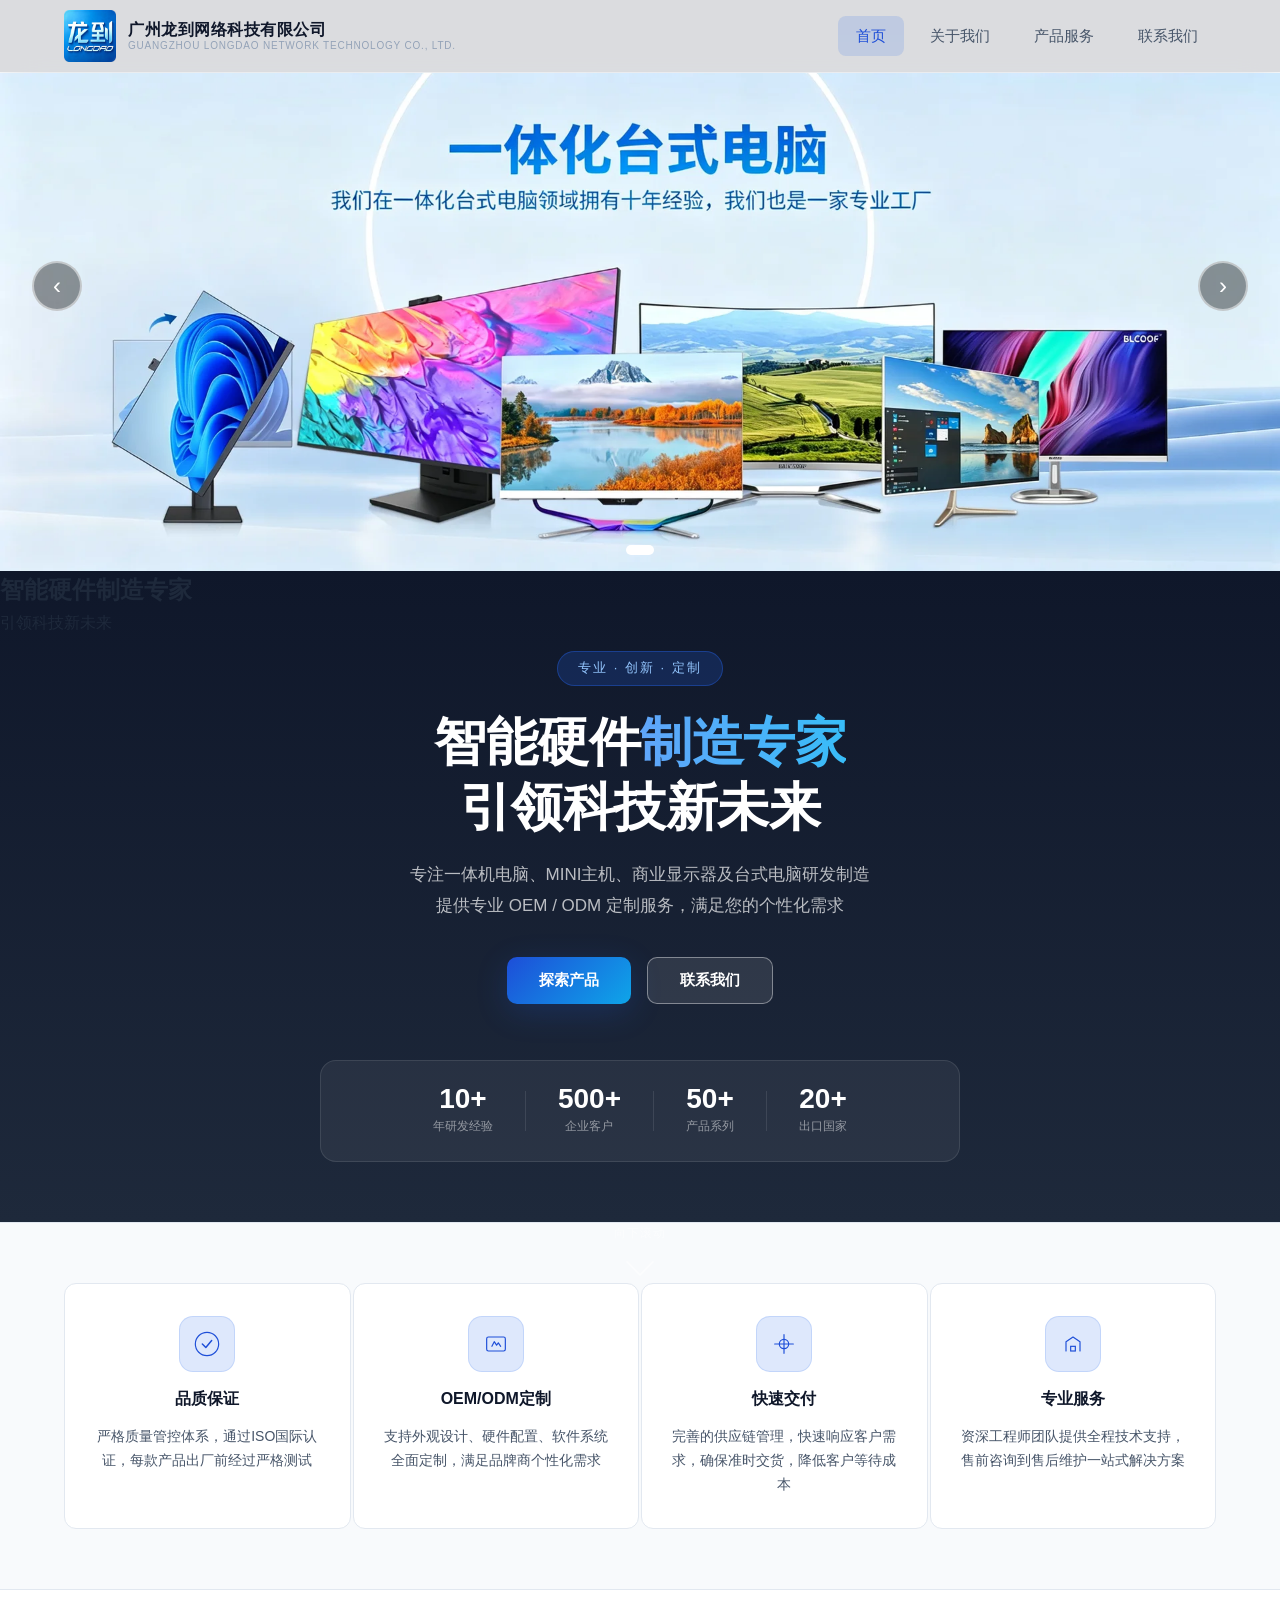
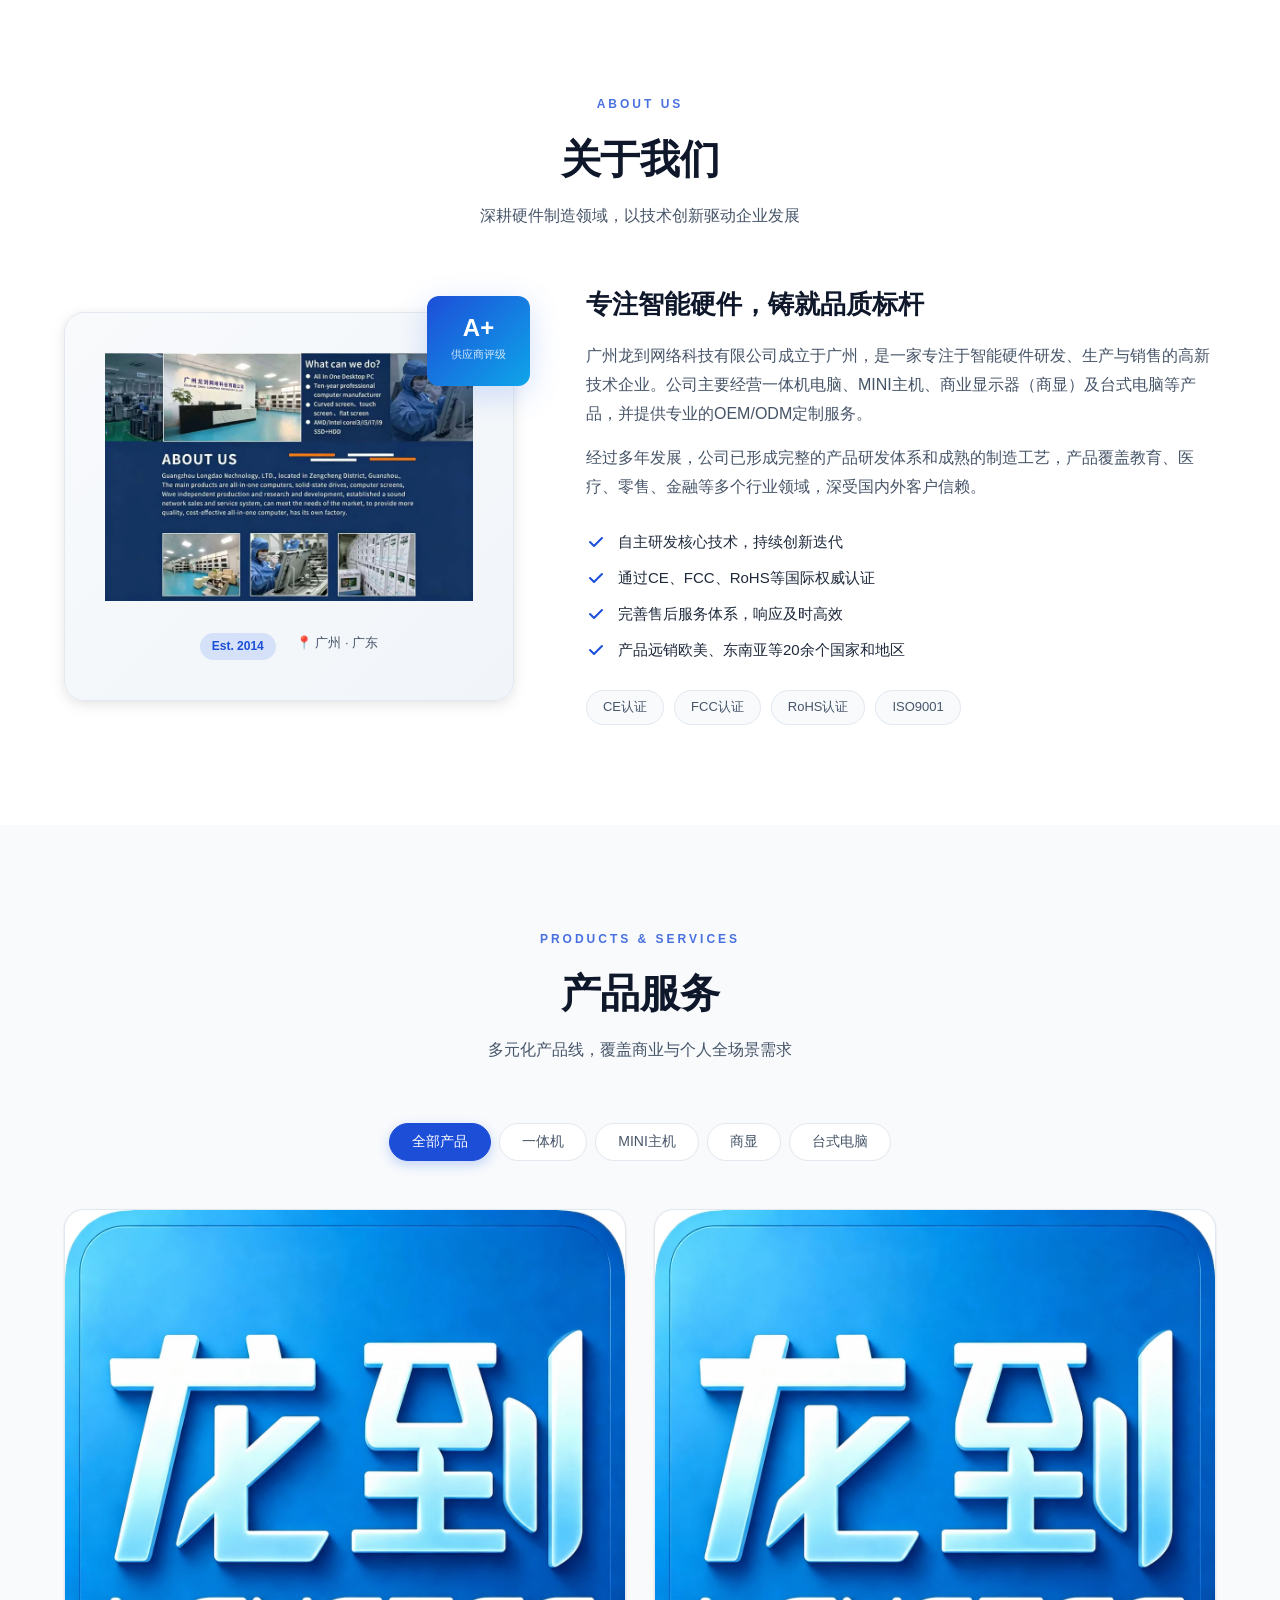
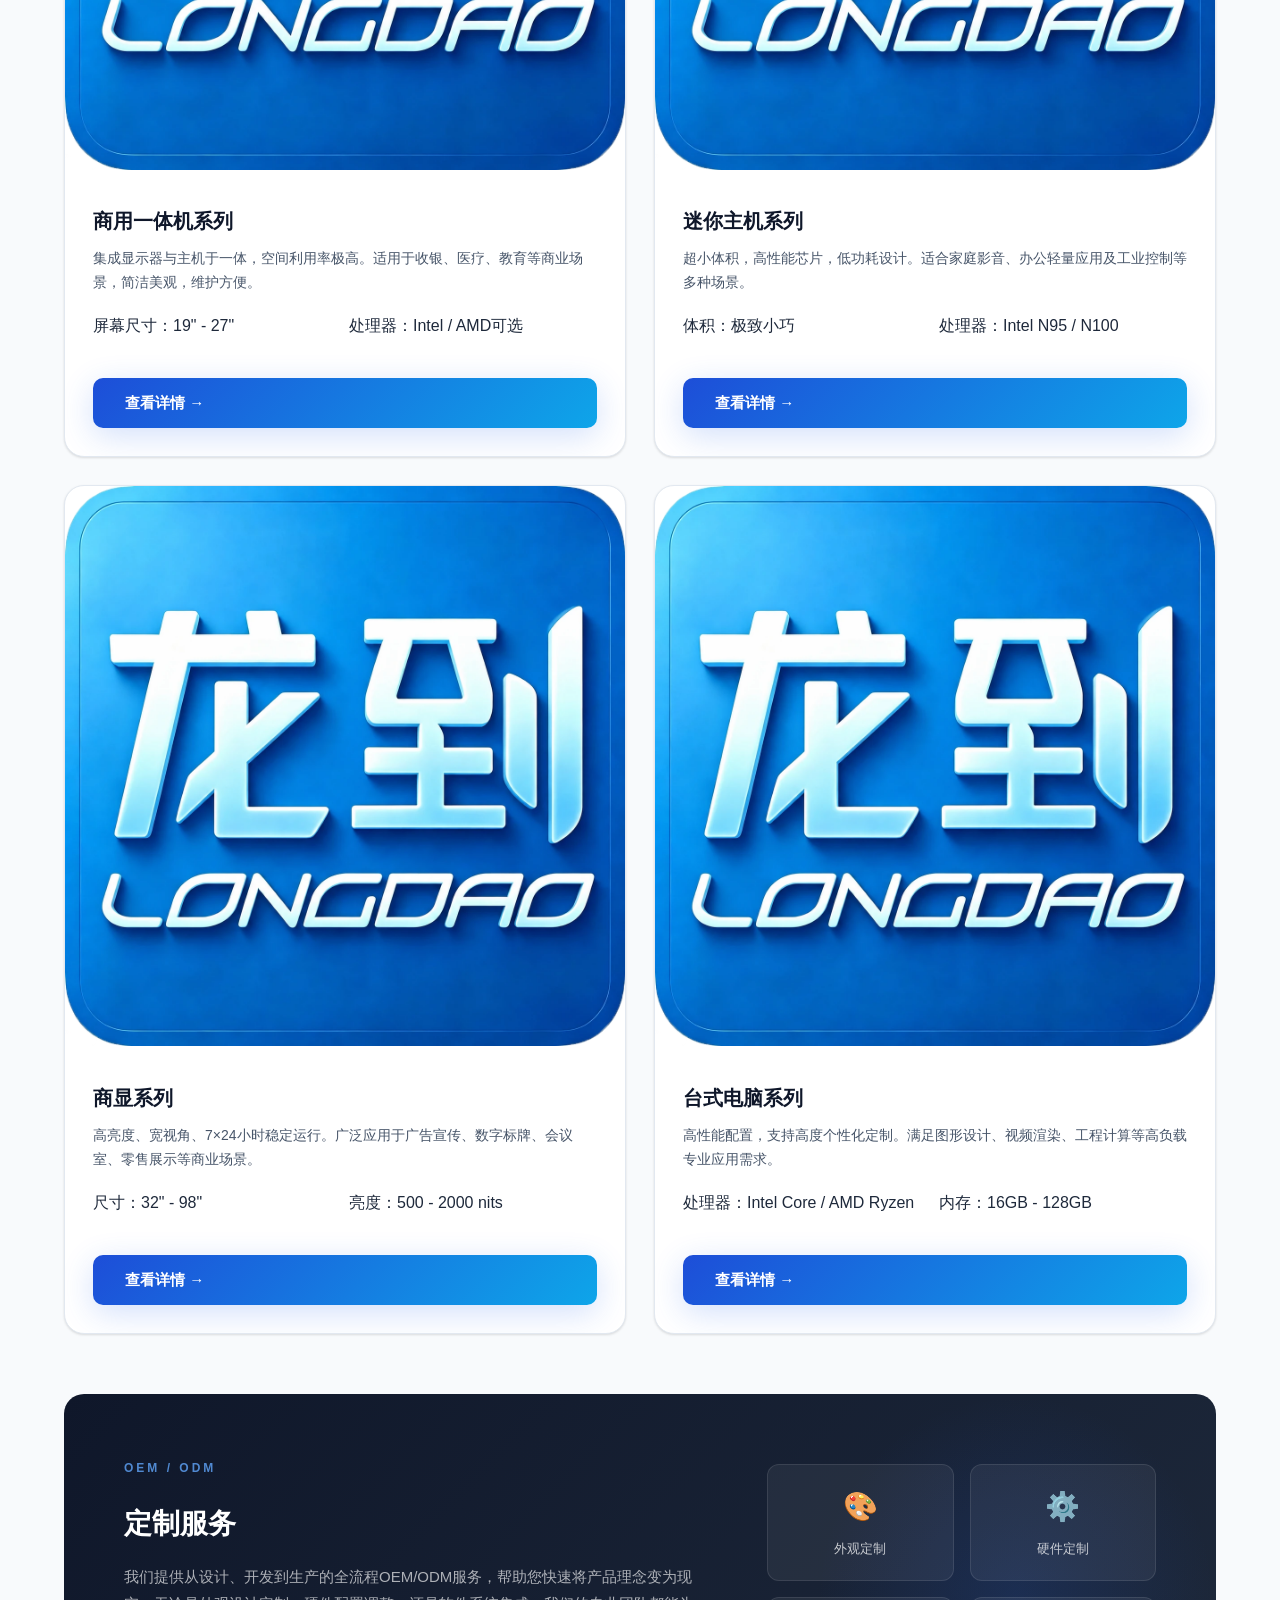
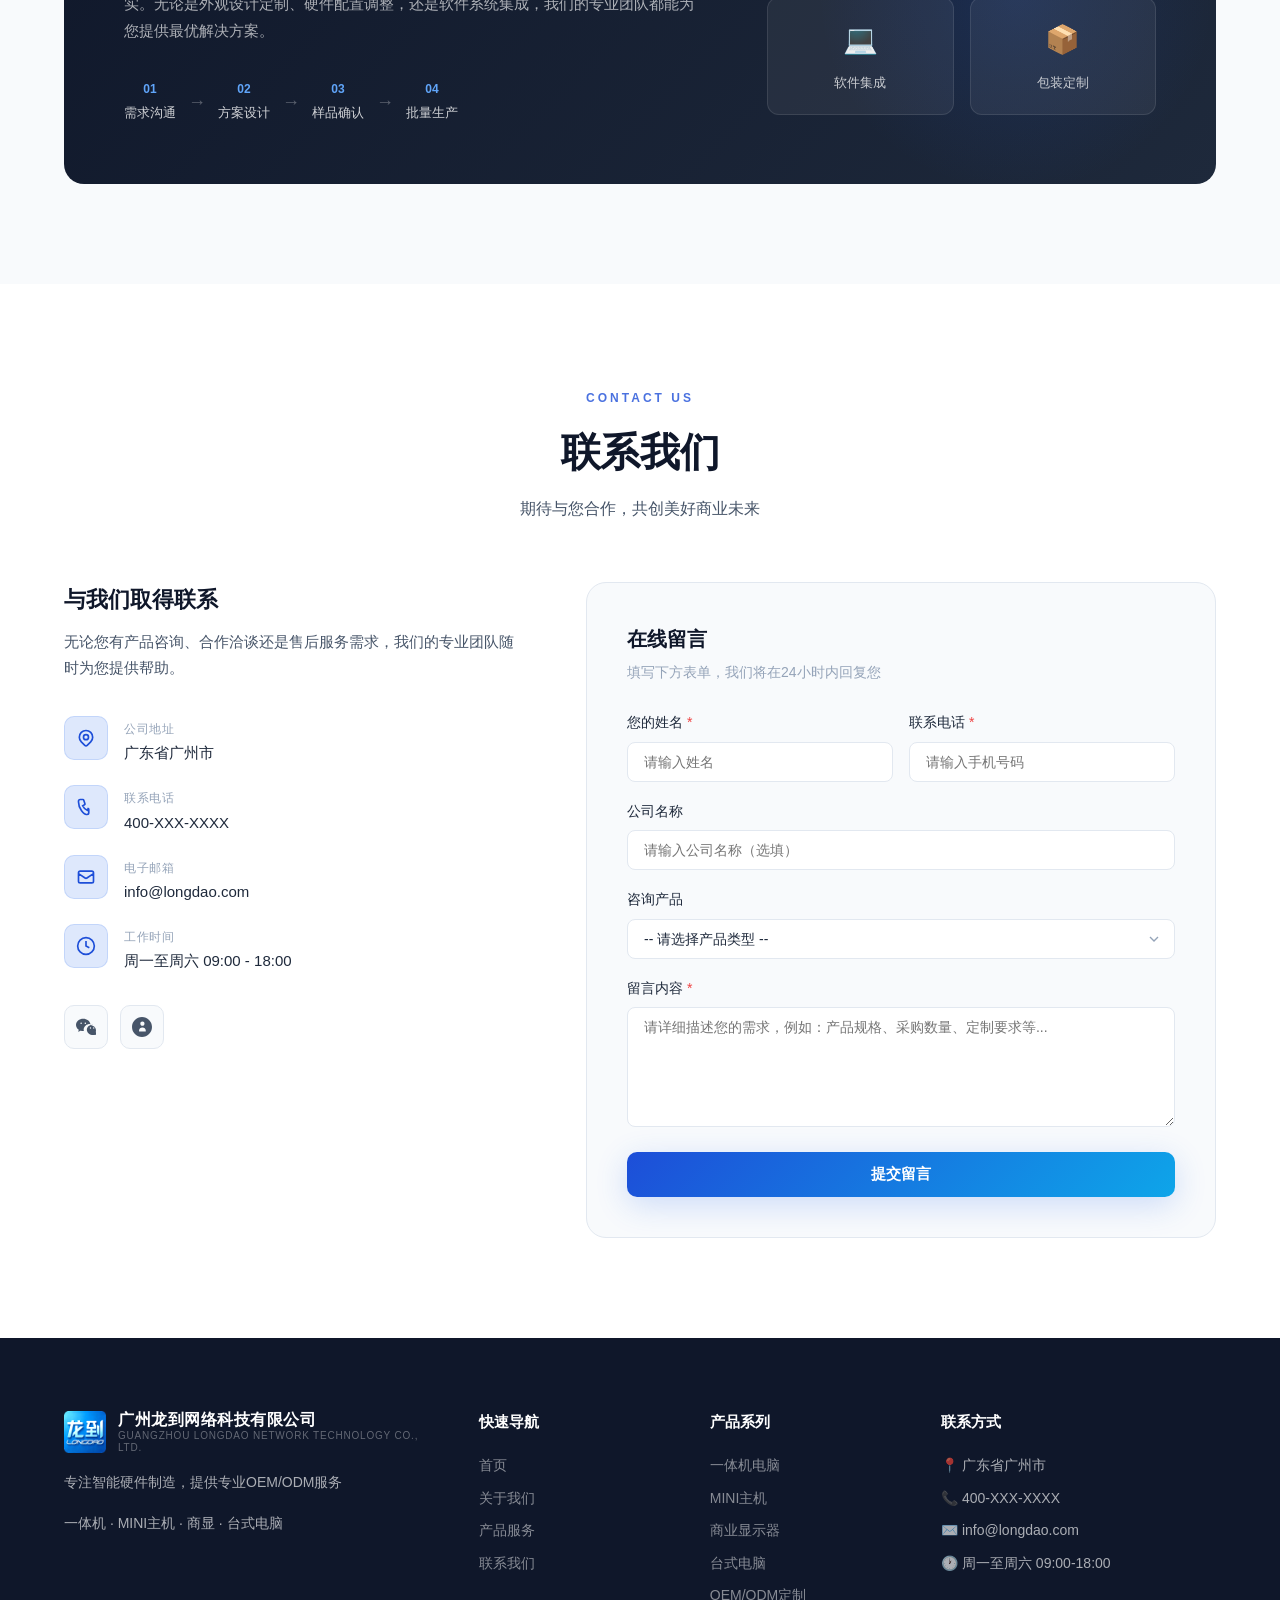
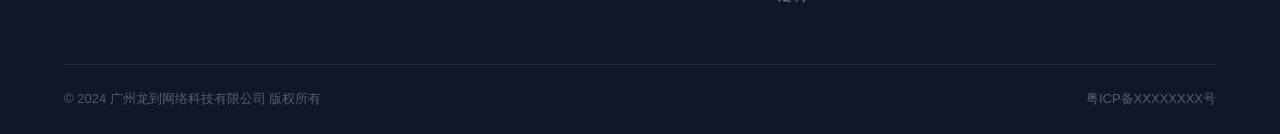
==== commit efe490b5: "feat: replace about section SVG placeholder with real company image" ====
--- a/index.html
+++ b/index.html
@@ -157,17 +157,8 @@
     <div class="about-grid">
       <div class="about-visual">
         <div class="about-card-main">
-          <div class="about-icon-big">
-            <svg viewBox="0 0 120 120" fill="none">
-              <rect x="10" y="20" width="100" height="70" rx="8" fill="rgba(37,99,235,0.08)" stroke="rgba(37,99,235,0.3)" stroke-width="2"/>
-              <rect x="20" y="30" width="80" height="50" rx="4" fill="rgba(37,99,235,0.06)"/>
-              <rect x="28" y="38" width="24" height="16" rx="2" fill="rgba(37,99,235,0.2)"/>
-              <rect x="28" y="60" width="64" height="4" rx="2" fill="rgba(37,99,235,0.15)"/>
-              <rect x="28" y="68" width="40" height="4" rx="2" fill="rgba(37,99,235,0.1)"/>
-              <rect x="60" y="38" width="32" height="26" rx="2" fill="rgba(37,99,235,0.15)"/>
-              <rect x="45" y="90" width="30" height="8" rx="2" fill="rgba(37,99,235,0.2)"/>
-              <rect x="30" y="98" width="60" height="4" rx="2" fill="rgba(37,99,235,0.1)"/>
-            </svg>
+          <div class="about-icon-big about-company-img">
+            <img src="images/company_800w.webp" alt="广州龙到网络科技有限公司工厂实景" loading="lazy" />
           </div>
           <div class="about-card-info">
             <span class="about-year">Est. 2014</span>
--- a/style.css
+++ b/style.css
@@ -1,166 +1,1025 @@
-婸 湎t鵺f|缚R�睂\稖_Z;识l�扚嗤�Vkj馆聮湶呲Э_W诅T嵀鄙$G豢剱df�怀%b-N �巢&c鎊��-鰺秶9-�-熿� `筱呿�/]{簖礤#W蝳皔��婉楒~:还鬭櫿坚騘0{綉#J蟧�縸榭脔z 咁P+-誔槤�$]铛`鰞��#燑no蠹左z詊韏�猩Y緬B?�^���叅hf嶣?"摌綸澎淏?�	f跬�5R�)卅`儀闏桖拍-刣X蘒�,箁鷺3鲁Z\顽舥8嵷蚓(谶Q痺�)翥8		�8ㄣ�+=竹握q乨J�$缓CL��%,.覌箠咮傀繩a�笤i完虻*�证蜙7π�Ok�
-祎S後W[V塭K!孡鞫0�-�?綱;c昢�vACh:圡'菥��8=篱衉_{�"呛�1-夐 湐茥濭�兇�谫専馍Ma揃�浽6w!棞辭%顐e8i���7~猵B+
-8圼(梾(Q�-n8H|�M�!-Z鼸诬B骂忨と鮫A�]h韋9-W鑚�3攦�3-|P;-�1章c�-�1c$G3苁嘯�P�X�夭V窼+缑燎x�9<q螦G%瘇j+s*-胁倱��t讷q+f茒B饻�炛�+駱?,r訯樚�$癇Pj鍢P�1a�:4=�-
-a刴崙�"�-澪瘑B�4�-薫蹽劄)(瓁農灺剓�X4盎哚�{V-�I'�8屷A�蝵羖+�8�9堤佃x%騕:m(�-$��7�缧g	鹎A埍+眱_L��?飮償h�-+�-獏t躌(湟"l:浛Rk^虆CeHR4�妃Nm�?梐�+锥俭4痹仨D�-奬	襍裊壠傗k|�疞&�-6晳队帨�
-R绚s~*��%
-偏賸qPK�>-1)厏椸鍼卽4}蛌�歷�Z肑廅y
-�99輟尤虹-忇~輍[:猂7z咣7虁簎>)pD蛏睽n4�V�7f&戦颚�IEJo*呪挞撇Jp�aL*搌聇�<-.�[-獔��~�z-ご%ˋ芈呴Z�1唅霗p|换H蕖vf厷3e.z╬瓠蔡廱忏 -J策⒐!昖+�黥
-┧y�
-�溼巜-蓲l(2�&筚ㄊ1<a飉啯-へ偒�-q怷詛{J澎|槂湮q婲魘--坼巾�]7牃hS殣8藸騲诟�	栍m�#笡-姤m概苠[!�汧鰮%a!鮰�-;-銎0wɡY��毋V2T乀-c�@;坑藃哫+鎊0%蘎漂禑氓旃�3eJwM蛓w腿{#T觫}�驣E弞惌`琳T紳�<1k斆帚j�;繵�$lY矉-貾/煔�2姯�j巓L#HMa趠恏曭愙I��=Zs&!匵�蜟�G蟜�)厷訖^q朊蛮V:甭愆勯浳=嬌沴K貮玬�几y绡砜G瘇�萱�席絴d{�锿馱<鲡魥[蓈酝蟐�4Q�栿$�-惋--P<
-3�礱�p;DKi谁FB?尦6Z�']遠B礡x滞Y蚉n-\眶謺s柑驔�'��紐�=~x-鼐�喏遷痏z-7�-B朊�嫖3潳�矢`ゅ\榺竢�e�GT�-饦恮熓,�6-莏橥i� *�"�鹍瞚� 沒;D鸢^ts�糀�-榦σ��� 袉+5	lk�,8╢丣X#�%O b	q殸!浣￠-H霔q7�甞>谗��^:擷倀.HAZ&尘-�,搯姳寘3f躩4x圴oVLl粓wC*�8-p�?囻�I6�籚:銥i�@�蚟姵駀|f瞎�,	L�-^UODto�祼�3�u叫q�郯~槪﹐c⒖Y簍椻Y^:T-G泾赇��睵4緔禛�唿v�7psF0kQ7X�逕藅|�韨[}c�-f��@騳7 楪翏餻淦瑘DV�T耗�爲�3I�-豱�,㏄�@~拺糎� P1(z地�-24�0q諛Q�j�?0柉`w�)@%蠗lR�-眕QiP7拂逈圻.l峻氡"�燔}m[免☉泟@襖�3店O[毰�-�%�-ふ�9＇Ⅶ淵[$椞啥Xc8刨�*0瞯�<m譆�|囋威订(M�d蕶夣K;4,�}�)k�>�]0:�Orqj鞷`�0垛骬褒舕辺}s潼娼-�#�9ヨX滍|�(N�回1饉�@�(� 慖-圡&B圚h魟�=綻U搖0K智恤幏洏類�-簀�&檆$^UZC�-櫌#�/璔�斡镶捲蒍Li徚!n&歫L疓8酕1$Y{匯矃D╅|H瞆��L�潰Z8卤�!�r�&:鋍�!�{ds+An淞x釉掛�	蘃蛗枨iQ珍_峃#.虆J)-�0]
-L�│6辧L卍�)雰W�-o鷩S8瓥X�l;暩S!甡-緻-饓?抝-黊�-*&� Rp垏�锏短PX[fr7摵掔蝭鲛{��'G悾醼�=�-+蠞牡J上3\2�丬�沿@~U踣?燼�*螜2慧曇唴扝�E
-鋼� 0psik-油m郛礴�?并陥�I^J3吵泒愾!�`�闬e蠙杕��5]u�黽�-�*��	赨俸�QK�馉)h�锊;垑>�
-尰才嚑T媼蹷�9�2輇�靽禷秼髃 诮"L專<�A�I!�u剿覍|�&缴H恧>6羴曍vN0P捞8g眿袳��psp汨匂�槝�-�|��/遠璺P朽�拍捸��潝�萗�65籹(遙6瀿,烡U_�%雝韊錎哐-A^蹸�)h惛�-H厖裔"1-f澡�0懢�q鲕�-@藄9�W�紊趸笄���r1C~`�ヤ以憨鱃bf�4FìB鰊勥�完-��鴵�}镞?>�巛���桡���漸!u乀E�74%�2:g媝噴.粫麵7忦頹鵴�泖錚c9�6-�鐴a!濄泤X�昂馻剡睳鋨9�%拼糣��=旴�媘�璝酺9�A{&Uo慩~y告�k�-;-紑徫G-铁谇/祯;[�)�>緦轤�+[儧�1?�剏e 悦.椨5�>範�oL	K萗氁蚃N�QZ�6膃橭裷S蒨虉矅仺3耯+淿譛$鎎"v�=�佋�蝫0�F�3偬U<�笋氾i殯�#o蜓_-蚡-紖貽昜\橤v辢F瞒7膐D餣鶐�(�求崦�-灣竱4龖-侑笀|鶒}茧�!麨t厼鴾矁饭�gr	�-苻�
-�yc漾4溧笤 aNb-I[�1槂tEhGO�a'幡�81� 4齴�9�#@c踨�懞>�W肕砳+笀\硘�0�&认Y�-燉B(N畣}▂攐�梎S搤N963V�bx�v蒌 湓j�}Jg磾櫼:駗譼�2鱠s綡洐�枦8{K�濲銟�,"= 疺�3澼妃黼4%熴呅-洓黚Fq-�-3薜~v-o刡訨括�噷9-k韾荒蒊歕�袪鼃⑺	m&嵝2 -�,鉧?S┱�,甇摥修�6通臹爪=爺/t�湘孆鯉穒F=�8�2癋:�*"眎嘖D-\丫龋昿:礐�1澤=崗�92�-熫禴,愱L锗婤<�-�爩5气㎜仏JYF祵!�騗姢鮾P叅i�綖)Y�i麱>�$/些岂痄�-8Xa�-][搈獎�	�eS匹鲩`惣�]N�9-	t��3鴺娽ap~Jv>�:xKA�-<醲逌p烹l�-垂? M疿2-��Ll喺p{^W|o睃+�)-�啍'ㄙ`5�(�E 弯湞��0 LXQCm�2i溨醙質;a-\�6�0\鯀N痝�迏�煽平2!�7B�2"扠窢-暻匊俢�%-JdT靫驄渦綬�=(岲亀: 邿壁�陚濰�6^75籨�#湩驗-箄炌甴襨1�)蜛嫿譽6cHQ6誏 =齷妩曈-c盤a�媹补5(陼^峆l�,�X毲C讃?糾趓畏@写鄒�5i嗶苣Zz[f杰H�7A訏性坶*�9� 竕9珯鈫a媴r��2�<.	~於塺掆K放/pdj噿半簩�- 韩瞖耬糕y娉7x输�氚b磫~*�^mb耮癊蚜箭�:搟�8F9!佀庂+抣蔈r皖跦��-G�9h樎&3颸T鋹碙�@�FXぐ�0F�荀��N:圅~鯹籷訷踎i PH俸0帹鄶睵>%瀕>�7�2�;K[麷_@�($e`锛9貋�-o�-�+堿纫`謻焝0B�(^]t�;T酴龑�a�9o+�+�-�#C劈p�,h-v:-庳�+汋ez6宷C檒嘽�"鴤むu�	��0�	棧圊7蜵�-绮5庝�圜畽]貆t�2帑つ鍑$▽}郄�#彎�犾戫��?啭抖\鮐{�"鷦�U{W賦崼gj-QK�汆8&椸4鳨殁9��6�%�觍�稕椂祇	餹鎭蚀漤.�8 �齒聺╉柂陋�'鈾 @P�)�穴絰Eh�"澘喨-"萻拽嶑�
-燠��揨擆嵏_%V2疸�n鄇r�/g捆-n�>舻g^Y仅�+�?�鵍%;f賈�*j+�1惫H釵褵x(jS昂碒e�'壓�'覵O $W蛀\)g∧ �2o�#+闃閡鷮lzo汌e:熁`楇p>SX�鎳-am騋j�#鰄#枻螳�-1湵n4崞F}颚-�$蚐�2�%;)-腶蹓b�擥�&肆o愃I昤G�燜�!瓰�稒V
-� *v�-�籢-���q奣鮿�蹔潗�斸糚#	�&頂眜茘B砐8瑹)搲籤
-�e椤熎"�s6s	I昆L痢@屋壆a棸W�%yy�#LfQ稇藀�'Lh栽|漧h劆跫��舝H梦�2X布o蝦鎔5凡�.橺9元槳6-mpg2鑮Ajx%.醬絁�-�甞�痗� 薿腟)㈤鉀宇���廕 �N~乍b}瘐��3y匄-n�2疲-�2鷝]���!^锜鼲<!���)L{���3s寯sE�9劙蘦蜬Dbそ�0癿譍A�澁㎏L顈稁毓�
-yAM{lSpQuJ瀻�5уL�餿殈!1里�Y�╂i补3舦扱讞7正�瑐碴綧I�7×E娽扆4覥��(�-2湸韝S淦�G]:IYQtQ轟N鬭 骜EJZ蜉=�	鲟绡吾贁G}vq)徚�性�0�-螯翓宲�mT�
-�*fR櫽嚥顉拈L6 m\侬�-T<櫦A�i�P'�(-玨6DV2頞�由滛轐愇8弓獼/鴕w瓝R蜀}�椃鬀庎}}-�+|姿�-&攜��/l奐�ㄤ珝jq,7逛啀KV�.��覑酳�4Y揗� q朲�郊踋*W击萰氈榛欌�'�8墁v蔞l9詓(蠪��(鑍-U��-尴/hw餖瑯m/愻jN9-9菚K縺��-vsgwz僨w憧]曘鹦�桏臩�8�'Z[彺怇5棦IyXqJ楠-�庌^>櫘-﹊晃3.kp>凣陿���`N鰬�>韓鵩�8鉍j^�宪OM�?R竣a4h蠨撰麩�*轻緓�Q誘0\睑k�閒.P�-酂譄鷓隗�<娄章H匸⒃h孲N�7噘斝f/I^1vH澨{葰vZ失;_�Ｄs灝!�毑�;浶fj�oh擾礎n孡刾OU�5�3�
-� �,麪6涁眯�O�韚改騪蔺r綑犚�>褨r苵癀O缳�8|郾嫜Jh	櫤傆珣'伦褔@门(�j>長y蠞TIm�#g�)
-鯱工1�;�;葏�-RV胶eR龎�閌L-;�>髤敘8!孱]H祢 y桿鰑r犕.E��睒-2�-聨7=�L鑤-Dr~蝦�.Er)刴"�-	媦'荪绛�s�(�陲2 �-渇uO氼0ι?Ek�-倝`裁U'/�((漿癋槳-釂E�A_唌糆�&.�5&粑M獖5'�7觶r�5嗢建9他戅_鏾�-娣WTO-U菁��C�i?&p殽f_3颞髨�禅���1@BZ伱n%�&xyyL�	�+蘓畂e燾郉巁:�5�/xI�
-艖�5猼}��= i騣瓷;祮4��)�犓i'"瓷迸賤��aX嶇��ig砖D槒僫塞����喴檂蟞砞ぉ兟|S Lh眔��檎M数赯�-P?鬾吖萎=ワ杆�异鍑�鹤9薝���繡嫪緤珱-�-S�6缆�-瀩勯弮绻拐�LU庀':覽�#橴媋潃笟蠛��3UE\囱-\-鵐�!鸙]焊ㄌ躙��}{$^�?Zj�Z螢氰|q荱M夡惢K典X-缽V�V毘礵:奡瞙�-�0悹G#y>@�<�郣#�棒�騙Ma�耇岵粃蚷諛UN�珯*�Sy�鼺蚮銼,z}E僤�hC犠拢U旨ん"_唕臏婾H�-镨�.-U91s狤8咅E3{蟙-仏-L{ＱZ鸗檒靴8逜*��'WQ组�>t�-<璏梓:宨虣=愹��识�損獙訨{R^6%o筳)云3}1蜞兖维-R�綖f觠愭nS'瞕
-拫D%38I-g∟�挀 �猥鐈鴢徃;G",愗*棡猍+/* ===========================
+   基础重置与全局样式
+   =========================== */
+*, *::before, *::after {
+  box-sizing: border-box;
+  margin: 0;
+  padding: 0;
+}
+
+:root {
+  --primary: #1d4ed8;
+  --primary-light: #2563eb;
+  --primary-dark: #1e40af;
+  --primary-glow: rgba(37, 99, 235, 0.15);
+  --accent: #0ea5e9;
+  --dark: #0f172a;
+  --dark-2: #1e293b;
+  --dark-3: #334155;
+  --text: #1e293b;
+  --text-2: #475569;
+  --text-3: #94a3b8;
+  --bg: #ffffff;
+  --bg-2: #f8fafc;
+  --bg-3: #f1f5f9;
+  --border: #e2e8f0;
+  --border-2: #cbd5e1;
+  --radius: 12px;
+  --radius-lg: 20px;
+  --shadow-sm: 0 1px 3px rgba(0,0,0,0.08), 0 1px 2px rgba(0,0,0,0.05);
+  --shadow: 0 4px 16px rgba(0,0,0,0.08), 0 2px 8px rgba(0,0,0,0.04);
+  --shadow-lg: 0 16px 48px rgba(0,0,0,0.1), 0 4px 16px rgba(0,0,0,0.06);
+  --shadow-blue: 0 8px 32px rgba(37, 99, 235, 0.2);
+  --transition: 0.3s cubic-bezier(0.4, 0, 0.2, 1);
+}
+
+html { scroll-behavior: smooth; }
+
+body {
+  font-family: 'Noto Sans SC', -apple-system, BlinkMacSystemFont, 'Segoe UI', sans-serif;
+  font-size: 16px;
+  line-height: 1.6;
+  color: var(--text);
+  background: var(--bg);
+  overflow-x: hidden;
+}
+
+.container {
+  max-width: 1200px;
+  margin: 0 auto;
+  padding: 0 24px;
+}
+
+a { text-decoration: none; color: inherit; }
+img { max-width: 100%; }
+
+/* ===========================
+   Header / Nav
+   =========================== */
+.header {
+  position: fixed;
+  top: 0; left: 0; right: 0;
+  z-index: 1000;
+  background: rgba(255,255,255,0.85);
+  backdrop-filter: blur(20px);
+  -webkit-backdrop-filter: blur(20px);
+  border-bottom: 1px solid transparent;
+  transition: var(--transition);
+  -webkit-tap-highlight-color: transparent;
+}
+
+.header.scrolled {
+  background: rgba(255,255,255,0.95);
+  border-bottom-color: var(--border);
+  box-shadow: var(--shadow-sm);
+}
+
+.header .container {
+  display: flex;
+  align-items: center;
+  justify-content: space-between;
+  height: 72px;
+}
+
+/* Logo */
+.logo {
+  display: flex;
+  align-items: center;
+  gap: 12px;
+  cursor: pointer;
+}
+
+.logo-icon {
+  width: 42px; height: 42px;
+  background: linear-gradient(135deg, var(--primary), var(--accent));
+  border-radius: 10px;
+  display: flex; align-items: center; justify-content: center;
+  font-size: 20px; font-weight: 700; color: white;
+  flex-shrink: 0;
+  box-shadow: 0 4px 12px rgba(37,99,235,0.3);
+}
+
+.logo-img {
+  height: 52px; width: auto;
+  display: block; flex-shrink: 0;
+}
+
+.logo-text {
+  display: flex; flex-direction: column; line-height: 1.2;
+}
+
+.company-name {
+  font-size: 16px; font-weight: 700;
+  color: var(--dark); letter-spacing: 0.5px;
+}
+
+.company-sub {
+  font-size: 10px; color: var(--text-3);
+  letter-spacing: 0.8px; font-weight: 400;
+}
+
+/* Hamburger */
+.nav-toggle {
+  display: none;
+  flex-direction: column;
+  gap: 5px;
+  background: none; border: none;
+  cursor: pointer;
+  padding: 6px; border-radius: 6px;
+  touch-action: manipulation;
+  -webkit-tap-highlight-color: transparent;
+}
+
+.nav-toggle span {
+  display: block; width: 22px; height: 2px;
+  background: var(--text); border-radius: 2px;
+  transition: var(--transition);
+}
+
+/* Nav menu - desktop: inside header flex container */
+.nav-menu {
+  display: flex;
+  align-items: center;
+  gap: 8px;
+}
+
+.nav-link {
+  padding: 8px 18px;
+  border-radius: 8px;
+  font-size: 15px; font-weight: 500;
+  color: var(--text-2);
+  transition: var(--transition);
+  cursor: pointer;
+  position: relative;
+  touch-action: manipulation;
+  -webkit-tap-highlight-color: transparent;
+}
+
+.nav-link:hover, .nav-link.active {
+  color: var(--primary);
+  background: var(--primary-glow);
+}
+
+/* 移动端菜单遮罩层 */
+.nav-overlay {
+  display: none;
+  position: fixed;
+  inset: 0;
+  background: rgba(0,0,0,0.5);
+  z-index: 1005;
+  opacity: 0;
+  transition: opacity 0.3s ease;
+  -webkit-tap-highlight-color: transparent;
+}
+
+.nav-overlay.show {
+  display: block;
+  opacity: 1;
+}
+
+/* 移动端菜单（与 header 平级，z-index 独立） */
+@media (max-width: 768px) {
+  .nav-toggle { display: flex; }
+
+  .nav-menu {
+    display: none;
+    position: fixed;
+    top: 72px; left: 0; right: 0;
+    background: rgba(255,255,255,0.98);
+    flex-direction: column;
+    padding: 16px;
+    gap: 4px;
+    z-index: 1006;
+    box-shadow: var(--shadow-lg);
+    border-bottom: 1px solid var(--border);
+    backdrop-filter: blur(20px);
+    -webkit-backdrop-filter: blur(20px);
+  }
+
+  .nav-menu.open { display: flex; }
+
+  .nav-link {
+    text-align: center;
+    padding: 14px 24px;
+    font-size: 16px;
+  }
+
+}
+
+/* ===========================
+   Hero 轮播
+   =========================== */
+.hero {
+  position: relative;
+  width: 100%;
+  padding-top: 72px;
+  background: #0f172a;
+}
+
+.hero-carousel {
+  width: 100%;
+  height: 0;
+  padding-bottom: 39.01%; /* 749/1920 */
+  position: relative;
+}
+
+.carousel-item {
+  position: absolute;
+  top: 0; left: 0;
+  width: 100%; height: 100%;
+  opacity: 0;
+  transition: opacity 0.8s ease;
+  background: #0f172a;
+  will-change: opacity;
+}
+
+.carousel-item.active {
+  opacity: 1; z-index: 1;
+}
+
+.carousel-img {
+  width: 100%; height: 100%;
+  object-fit: contain;
+  display: block;
+  background: #0f172a;
+}
+
+/* 轮播箭头 */
+.carousel-arrow {
+  position: absolute;
+  top: 50%; transform: translateY(-50%);
+  z-index: 10;
+  width: 50px; height: 50px;
+  background: rgba(0,0,0,0.4);
+  border: 2px solid rgba(255,255,255,0.5);
+  border-radius: 50%;
+  display: flex; align-items: center; justify-content: center;
+  color: white; cursor: pointer;
+  transition: var(--transition);
+  font-size: 24px; font-weight: 300;
+}
+
+.carousel-arrow:hover {
+  background: rgba(0,0,0,0.6);
+  border-color: white;
+}
+
+.carousel-arrow.prev { left: 32px; }
+.carousel-arrow.next { right: 32px; }
+
+/* 轮播指示器 */
+.carousel-indicators {
+  position: absolute;
+  bottom: 16px; left: 50%;
+  transform: translateX(-50%);
+  display: flex; gap: 10px; z-index: 10;
+}
+
+.carousel-dot {
+  width: 10px; height: 10px;
+  border-radius: 50%;
+  background: rgba(255,255,255,0.5);
+  cursor: pointer;
+  transition: var(--transition);
+  border: none;
+}
+
+.carousel-dot.active {
+  background: white;
+  width: 28px; border-radius: 5px;
+}
+
+@media (max-width: 768px) {
+  .carousel-arrow.prev { left: 12px; }
+  .carousel-arrow.next { right: 12px; }
+  .carousel-arrow {
+    width: 36px; height: 36px; font-size: 18px;
+  }
+}
+
+/* ===========================
+   Hero 内容区
+   =========================== */
+.hero-content-section {
+  background: linear-gradient(180deg, #0f172a 0%, #1e293b 100%);
+  padding: 80px 0 60px;
+  text-align: center;
+  position: relative;
+}
+
+.hero-badge {
+  display: inline-block;
+  padding: 6px 20px;
+  background: rgba(37,99,235,0.2);
+  border: 1px solid rgba(37,99,235,0.4);
+  border-radius: 100px;
+  font-size: 13px; font-weight: 500;
+  color: #93c5fd;
+  letter-spacing: 2px;
+  margin-bottom: 24px;
+}
+
+.hero-title {
+  font-size: clamp(28px, 4.5vw, 52px);
+  font-weight: 700;
+  color: white;
+  line-height: 1.25;
+  margin-bottom: 20px;
+  letter-spacing: -0.5px;
+}
+
+.hero-title .highlight {
+  background: linear-gradient(90deg, #60a5fa, #38bdf8);
+  -webkit-background-clip: text;
+  -webkit-text-fill-color: transparent;
+  background-clip: text;
+}
+
+.hero-desc {
+  font-size: 17px;
+  color: rgba(255,255,255,0.7);
+  max-width: 560px;
+  margin: 0 auto 36px;
+  line-height: 1.8;
+}
+
+.hero-actions {
+  display: flex; gap: 16px;
+  justify-content: center;
+  flex-wrap: wrap;
+  margin-bottom: 56px;
+}
+
+/* 按钮 */
+.btn {
+  padding: 13px 32px;
+  border-radius: 10px;
+  font-size: 15px; font-weight: 600;
+  cursor: pointer; border: none;
+  transition: var(--transition);
+  display: inline-flex; align-items: center; gap: 8px;
+  white-space: nowrap;
+  touch-action: manipulation;
+  -webkit-tap-highlight-color: transparent;
+}
+
+.btn-primary {
+  background: linear-gradient(135deg, var(--primary), var(--accent));
+  color: white; box-shadow: var(--shadow-blue);
+}
+
+.btn-primary:hover {
+  transform: translateY(-2px);
+  box-shadow: 0 12px 40px rgba(37,99,235,0.35);
+}
+
+.btn-outline-dark {
+  background: rgba(255,255,255,0.1);
+  color: white;
+  border: 1px solid rgba(255,255,255,0.4);
+}
+
+.btn-outline-dark:hover {
+  background: rgba(255,255,255,0.2);
+  transform: translateY(-2px);
+}
+
+.btn-full { width: 100%; justify-content: center; }
+
+/* Hero 统计 */
+.hero-stats {
+  display: flex; align-items: center;
+  justify-content: center; gap: 0;
+  flex-wrap: wrap;
+  background: rgba(255,255,255,0.06);
+  border: 1px solid rgba(255,255,255,0.1);
+  border-radius: 16px;
+  padding: 24px 40px;
+  max-width: 640px; margin: 0 auto;
+}
+
+.stat-item {
+  display: flex; flex-direction: column;
+  align-items: center; padding: 0 32px; gap: 4px;
+}
+
+.stat-num {
+  font-size: 28px; font-weight: 700;
+  color: white; line-height: 1;
+}
+
+.stat-label {
+  font-size: 12px;
+  color: rgba(255,255,255,0.5);
+  white-space: nowrap;
+}
+
+.stat-divider {
+  width: 1px; height: 40px;
+  background: rgba(255,255,255,0.1);
+}
+
+/* 向下滚动提示 */
+.hero-scroll {
+  position: absolute;
+  bottom: -50px; left: 50%;
+  transform: translateX(-50%);
+  display: flex; flex-direction: column;
+  align-items: center; gap: 8px;
+  cursor: pointer;
+  color: rgba(255,255,255,0.5);
+  font-size: 12px; letter-spacing: 1px;
+  transition: var(--transition);
+  z-index: 10;
+  touch-action: manipulation;
+  -webkit-tap-highlight-color: transparent;
+}
+
+.hero-scroll:hover { color: rgba(255,255,255,0.8); }
+
+.scroll-arrow {
+  width: 20px; height: 20px;
+  border-right: 2px solid currentColor;
+  border-bottom: 2px solid currentColor;
+  transform: rotate(45deg);
+  animation: bounce 2s infinite;
+}
+
+@keyframes bounce {
+  0%, 100% { transform: rotate(45deg) translateY(0); }
+  50% { transform: rotate(45deg) translateY(4px); }
+}
+
+@media (max-width: 768px) {
+  .hero-content-section { padding: 48px 0 40px; }
+  .hero-stats { padding: 20px 24px; gap: 0; }
+  .stat-item { padding: 0 16px; }
+  .stat-num { font-size: 22px; }
+  .hero-stats { flex-wrap: wrap; }
+  .stat-divider { display: none; }
+  .stat-item { flex: 1; min-width: 80px; padding: 12px 8px; }
+}
+
+/* ===========================
+   Advantages Strip
+   =========================== */
+.advantages {
+  background: var(--bg-2);
+  border-top: 1px solid var(--border);
+  border-bottom: 1px solid var(--border);
+  padding: 60px 0;
+}
+
+.adv-grid {
+  display: grid;
+  grid-template-columns: repeat(4, 1fr);
+  gap: 2px;
+}
+
+.adv-item {
+  display: flex; flex-direction: column;
+  align-items: center; text-align: center;
+  padding: 32px 24px;
+  background: var(--bg);
+  border-radius: var(--radius);
+  gap: 14px;
+  transition: var(--transition);
+  border: 1px solid var(--border);
+}
+
+.adv-item:hover {
+  transform: translateY(-4px);
+  box-shadow: var(--shadow);
+  border-color: rgba(37,99,235,0.2);
+}
+
+.adv-icon {
+  width: 56px; height: 56px;
+  display: flex; align-items: center; justify-content: center;
+  background: var(--primary-glow);
+  border-radius: 14px;
+  color: var(--primary);
+  border: 1px solid rgba(37,99,235,0.15);
+}
+
+.adv-icon svg { width: 28px; height: 28px; }
+
+.adv-item h3 { font-size: 16px; font-weight: 600; color: var(--dark); }
+.adv-item p { font-size: 14px; color: var(--text-2); line-height: 1.7; }
+
+/* ===========================
+   Section Common
+   =========================== */
+.section-header { text-align: center; margin-bottom: 60px; }
+
+.section-tag {
+  display: inline-block;
+  font-size: 12px; font-weight: 600;
+  color: var(--primary);
+  letter-spacing: 3px;
+  margin-bottom: 12px;
+  opacity: 0.8;
+}
+
+.section-title {
+  font-size: clamp(24px, 3.5vw, 40px);
+  font-weight: 700; color: var(--dark);
+  margin-bottom: 12px; letter-spacing: -0.3px;
+}
+
+.section-desc {
+  font-size: 16px; color: var(--text-2);
+  max-width: 480px; margin: 0 auto;
+}
+
+/* ===========================
+   About
+   =========================== */
+.about { padding: 100px 0; background: var(--bg); }
+
+.about-grid {
+  display: grid;
+  grid-template-columns: 1fr 1.4fr;
+  gap: 72px; align-items: center;
+}
+
+.about-visual { position: relative; }
+
+.about-card-main {
+  background: linear-gradient(135deg, var(--bg-2) 0%, var(--bg-3) 100%);
+  border: 1px solid var(--border);
+  border-radius: var(--radius-lg);
+  padding: 40px;
+  display: flex; flex-direction: column;
+  align-items: center; gap: 24px;
+  box-shadow: var(--shadow);
+}
+
+.about-icon-big svg { width: 200px; height: 150px; }
+
+.about-card-info {
+  display: flex; gap: 20px;
+  font-size: 13px; color: var(--text-2);
+}
+
+.about-year {
+  background: var(--primary-glow);
+  color: var(--primary);
+  padding: 4px 12px; border-radius: 100px;
+  font-weight: 600; font-size: 12px;
+}
+
+.about-card-side {
+  position: absolute; top: -16px; right: -16px;
+  background: linear-gradient(135deg, var(--primary), var(--accent));
+  border-radius: var(--radius);
+  padding: 20px 24px; text-align: center;
+  box-shadow: var(--shadow-blue); color: white;
+}
+
+.side-stat .s-num { display: block; font-size: 24px; font-weight: 700; line-height: 1; }
+.side-stat .s-label { font-size: 11px; opacity: 0.8; margin-top: 4px; white-space: nowrap; }
+
+.about-content h3 { font-size: 26px; font-weight: 700; color: var(--dark); margin-bottom: 20px; line-height: 1.3; }
+.about-content p { color: var(--text-2); line-height: 1.8; margin-bottom: 16px; }
+
+.about-features { margin: 28px 0; display: flex; flex-direction: column; gap: 12px; }
+
+.feat-item {
+  display: flex; align-items: center; gap: 12px;
+  font-size: 15px; color: var(--text);
+}
+
+.feat-item svg { width: 20px; height: 20px; color: var(--primary); flex-shrink: 0; }
+
+.about-certs { display: flex; flex-wrap: wrap; gap: 10px; }
+
+.cert-badge {
+  padding: 6px 16px;
+  background: var(--bg-2);
+  border: 1px solid var(--border);
+  border-radius: 100px;
+  font-size: 13px; font-weight: 500; color: var(--text-2);
+}
+
+/* ===========================
+   Products
+   =========================== */
+.products { padding: 100px 0; background: var(--bg-2); }
+
+/* Product Tabs */
+.product-tabs {
+  display: flex; justify-content: center;
+  gap: 8px; flex-wrap: wrap; margin-bottom: 48px;
+}
+
+.tab-btn {
+  padding: 9px 22px; border-radius: 100px;
+  border: 1px solid var(--border);
+  background: var(--bg); color: var(--text-2);
+  font-size: 14px; font-weight: 500;
+  cursor: pointer; transition: var(--transition);
+  touch-action: manipulation;
+  -webkit-tap-highlight-color: transparent;
+}
+
+.tab-btn:hover, .tab-btn.active {
+  background: var(--primary); color: white;
+  border-color: var(--primary);
+  box-shadow: 0 4px 12px rgba(37,99,235,0.25);
+}
+
+/* Product Cards */
+.products-grid {
+  display: grid; grid-template-columns: repeat(2, 1fr);
+  gap: 28px; margin-bottom: 60px;
+}
+
+.product-card {
+  background: var(--bg);
+  border: 1px solid var(--border);
+  border-radius: var(--radius-lg);
+  overflow: hidden; display: flex; flex-direction: column;
+  transition: var(--transition); box-shadow: var(--shadow-sm);
+}
+
+.product-card:hover {
+  transform: translateY(-6px);
+  box-shadow: var(--shadow-lg);
+  border-color: rgba(37,99,235,0.2);
+}
+
+.product-visual {
+  background: linear-gradient(135deg, #f0f4ff 0%, #e8f0fe 100%);
+  height: 200px; display: flex; align-items: center; justify-content: center;
+  border-bottom: 1px solid var(--border); padding: 24px;
+}
+
+.product-visual svg { width: 200px; height: 150px; }
+
+.product-info { padding: 28px; flex: 1; display: flex; flex-direction: column; }
+
+.product-tag {
+  display: inline-block; padding: 4px 12px;
+  background: var(--primary-glow); color: var(--primary);
+  border-radius: 6px; font-size: 12px; font-weight: 600;
+  letter-spacing: 0.5px; margin-bottom: 12px; width: fit-content;
+}
+
+.product-info h3 { font-size: 20px; font-weight: 700; color: var(--dark); margin-bottom: 10px; }
+.product-info p { color: var(--text-2); font-size: 14px; line-height: 1.7; margin-bottom: 18px; }
+
+.product-specs {
+  list-style: none; margin-bottom: 24px;
+  display: grid; grid-template-columns: 1fr 1fr; gap: 8px; flex: 1;
+}
+
+.product-specs li {
+  font-size: 13px; color: var(--text-2);
+  padding: 6px 10px; background: var(--bg-2);
+  border-radius: 6px; display: flex; align-items: center; gap: 6px;
+}
+
+.product-specs li::before {
+  content: '•'; color: var(--primary); font-size: 16px; line-height: 1;
+}
+
+.product-card-actions {
+  display: flex;
+  gap: 8px;
+  margin-top: auto;
+}
+
+.btn-product-detail {
+  flex: 1;
+  display: inline-block;
+  padding: 11px 16px;
+  background: var(--primary);
+  color: white;
+  border-radius: 8px;
+  font-size: 14px;
+  font-weight: 600;
+  text-align: center;
+  text-decoration: none;
+  transition: var(--transition);
+  touch-action: manipulation;
+}
+.btn-product-detail:hover {
+  background: var(--primary-dark);
+  box-shadow: 0 4px 12px rgba(37,99,235,0.35);
+  color: white;
+}
+
+.btn-product {
+  flex: 1; padding: 11px 16px;
+  background: transparent;
+  border: 1.5px solid var(--primary);
+  color: var(--primary); border-radius: 8px;
+  font-size: 14px; font-weight: 600;
+  cursor: pointer; transition: var(--transition);
+  touch-action: manipulation;
+  -webkit-tap-highlight-color: transparent;
+}
+
+.btn-product:hover {
+  background: var(--primary); color: white;
+  box-shadow: 0 4px 12px rgba(37,99,235,0.25);
+}
+
+/* OEM/ODM Section */
+.oem-section {
+  background: linear-gradient(135deg, var(--dark) 0%, var(--dark-2) 100%);
+  border-radius: var(--radius-lg); padding: 60px;
+  position: relative; overflow: hidden;
+}
+
+.oem-section::before {
+  content: ''; position: absolute; top: 0; right: 0;
+  width: 400px; height: 400px;
+  background: radial-gradient(circle, rgba(37,99,235,0.15) 0%, transparent 70%);
+  pointer-events: none;
+}
+
+.oem-content {
+  display: grid; grid-template-columns: 1.5fr 1fr; gap: 60px;
+  align-items: center; position: relative; z-index: 1;
+}
+
+.oem-text .section-tag { color: #60a5fa; }
+
+.oem-text h3 { font-size: 28px; font-weight: 700; color: white; margin: 12px 0 16px; }
+.oem-text p { color: rgba(255,255,255,0.65); font-size: 15px; line-height: 1.8; margin-bottom: 36px; }
+
+.oem-steps { display: flex; align-items: center; gap: 12px; flex-wrap: wrap; }
+
+.step { display: flex; flex-direction: column; align-items: center; gap: 4px; }
+.step-num { font-size: 12px; font-weight: 700; color: #60a5fa; }
+.step span:last-child { font-size: 13px; color: rgba(255,255,255,0.8); font-weight: 500; white-space: nowrap; }
+.step-arrow { color: rgba(255,255,255,0.3); font-size: 18px; }
+
+.oem-badges { display: grid; grid-template-columns: 1fr 1fr; gap: 16px; }
+
+.oem-badge {
+  background: rgba(255,255,255,0.06);
+  border: 1px solid rgba(255,255,255,0.1);
+  border-radius: var(--radius); padding: 20px;
+  display: flex; flex-direction: column; align-items: center; gap: 10px;
+  text-align: center; transition: var(--transition); cursor: default;
+}
+
+.oem-badge:hover { background: rgba(255,255,255,0.1); border-color: rgba(37,99,235,0.4); }
+.ob-icon { font-size: 28px; }
+.oem-badge span { font-size: 13px; color: rgba(255,255,255,0.75); font-weight: 500; }
+
+/* ===========================
+   Contact
+   =========================== */
+.contact { padding: 100px 0; background: var(--bg); }
+
+.contact-grid {
+  display: grid; grid-template-columns: 1fr 1.4fr;
+  gap: 72px; align-items: start;
+}
+
+.contact-info h3 { font-size: 22px; font-weight: 700; color: var(--dark); margin-bottom: 12px; }
+.contact-info > p { color: var(--text-2); font-size: 15px; line-height: 1.7; margin-bottom: 36px; }
+
+.info-items { display: flex; flex-direction: column; gap: 20px; margin-bottom: 32px; }
+
+.info-item { display: flex; align-items: flex-start; gap: 16px; }
+
+.info-icon {
+  width: 44px; height: 44px;
+  background: var(--primary-glow);
+  border-radius: 10px;
+  display: flex; align-items: center; justify-content: center;
+  color: var(--primary); flex-shrink: 0;
+  border: 1px solid rgba(37,99,235,0.15);
+}
+
+.info-icon svg { width: 20px; height: 20px; }
+
+.info-text { display: flex; flex-direction: column; gap: 2px; padding-top: 4px; }
+.info-label { font-size: 12px; color: var(--text-3); font-weight: 500; text-transform: uppercase; letter-spacing: 0.5px; }
+.info-value { font-size: 15px; color: var(--text); font-weight: 500; }
+
+.social-links { display: flex; gap: 12px; }
+
+.social-btn {
+  width: 44px; height: 44px;
+  background: var(--bg-2);
+  border: 1px solid var(--border);
+  border-radius: 10px;
+  display: flex; align-items: center; justify-content: center;
+  color: var(--text-2); transition: var(--transition);
+  touch-action: manipulation;
+  -webkit-tap-highlight-color: transparent;
+}
+
+.social-btn:hover {
+  background: var(--primary); color: white;
+  border-color: var(--primary);
+  transform: translateY(-2px);
+  box-shadow: 0 4px 12px rgba(37,99,235,0.25);
+}
+
+.social-btn svg { width: 20px; height: 20px; }
+
+/* Form */
+.contact-form-wrap {
+  background: var(--bg-2);
+  border: 1px solid var(--border);
+  border-radius: var(--radius-lg); padding: 40px;
+}
+
+.contact-form h3 { font-size: 20px; font-weight: 700; color: var(--dark); margin-bottom: 6px; }
+.form-desc { font-size: 14px; color: var(--text-3); margin-bottom: 28px; }
+
+.form-row { display: grid; grid-template-columns: 1fr 1fr; gap: 16px; }
+.form-group { margin-bottom: 18px; }
+
+.form-group label {
+  display: block; font-size: 14px; font-weight: 500;
+  color: var(--text); margin-bottom: 8px;
+}
+
+.required { color: #ef4444; }
+
+.form-group input,
+.form-group select,
+.form-group textarea {
+  width: 100%; padding: 11px 16px;
+  background: var(--bg);
+  border: 1.5px solid var(--border);
+  border-radius: 8px;
+  font-size: 14px; color: var(--text);
+  font-family: inherit;
+  transition: var(--transition); outline: none;
+  appearance: none; -webkit-appearance: none;
+}
+
+.form-group input:focus,
+.form-group select:focus,
+.form-group textarea:focus {
+  border-color: var(--primary);
+  box-shadow: 0 0 0 3px rgba(37,99,235,0.1);
+}
+
+.form-group textarea { resize: vertical; min-height: 120px; }
+
+.form-group select {
+  background-image: url("data:image/svg+xml,%3Csvg xmlns='http://www.w3.org/2000/svg' viewBox='0 0 24 24' fill='none' stroke='%2394a3b8' stroke-width='2'%3E%3Cpath d='M6 9l6 6 6-6'/%3E%3C/svg%3E");
+  background-repeat: no-repeat;
+  background-position: right 12px center;
+  background-size: 16px;
+  padding-right: 40px;
+  cursor: pointer;
+}
+
+/* ===========================
+   Footer
+   =========================== */
+.footer {
+  background: var(--dark);
+  color: rgba(255,255,255,0.65);
+  padding: 72px 0 0;
+}
+
+.footer-grid {
+  display: grid; grid-template-columns: 2fr 1fr 1fr 1.5fr;
+  gap: 48px; padding-bottom: 48px;
+  border-bottom: 1px solid rgba(255,255,255,0.08);
+}
+
+.footer-brand .footer-logo .company-name,
+.footer-brand .footer-logo .logo-icon { filter: brightness(1.1); }
+.footer-brand .footer-logo .logo-img { filter: brightness(1.1); height: 42px; width: auto; }
+.footer-brand .company-name { color: white; }
+.footer-brand .company-sub { color: rgba(255,255,255,0.35); }
+.footer-brand p { font-size: 14px; line-height: 1.8; margin-top: 16px; }
+
+.footer-links h4, .footer-products h4, .footer-contact h4 {
+  font-size: 15px; font-weight: 600; color: white; margin-bottom: 20px;
+}
+
+.footer-links a, .footer-products a {
+  display: block; font-size: 14px; margin-bottom: 10px;
+  color: rgba(255,255,255,0.5); transition: var(--transition);
+}
+
+.footer-links a:hover, .footer-products a:hover {
+  color: white; padding-left: 4px;
+}
+
+.footer-contact p { font-size: 14px; margin-bottom: 10px; }
+
+.footer-bottom {
+  padding: 24px 0;
+  display: flex; align-items: center; justify-content: space-between;
+  font-size: 13px; color: rgba(255,255,255,0.3);
+  flex-wrap: wrap; gap: 8px;
+}
+
+/* Back to top */
+.back-to-top {
+  position: fixed; bottom: 32px; right: 32px;
+  width: 44px; height: 44px;
+  background: var(--primary); color: white;
+  border: none; border-radius: 50%;
+  font-size: 18px; cursor: pointer;
+  box-shadow: var(--shadow-blue);
+  transition: var(--transition);
+  opacity: 0; transform: translateY(16px);
+  z-index: 999;
+  touch-action: manipulation;
+  -webkit-tap-highlight-color: transparent;
+}
+
+.back-to-top.visible { opacity: 1; transform: translateY(0); }
+.back-to-top:hover { transform: translateY(-3px); box-shadow: 0 12px 32px rgba(37,99,235,0.4); }
+
+/* Modal */
+.modal-overlay {
+  display: none; position: fixed; inset: 0;
+  background: rgba(0,0,0,0.5);
+  backdrop-filter: blur(4px); z-index: 2000;
+  align-items: center; justify-content: center;
+}
+
+.modal-overlay.show { display: flex; }
+
+.modal {
+  background: var(--bg); border-radius: var(--radius-lg);
+  padding: 48px 40px; text-align: center;
+  max-width: 360px; width: 90%;
+  animation: modalIn 0.3s ease;
+}
+
+@keyframes modalIn {
+  from { transform: scale(0.9); opacity: 0; }
+  to { transform: scale(1); opacity: 1; }
+}
+
+.modal-icon {
+  width: 64px; height: 64px;
+  background: #dcfce7; color: #16a34a;
+  border-radius: 50%; display: flex;
+  align-items: center; justify-content: center;
+  font-size: 28px; font-weight: 700;
+  margin: 0 auto 20px;
+}
+
+.modal h3 { font-size: 20px; font-weight: 700; color: var(--dark); margin-bottom: 8px; }
+.modal p { font-size: 14px; color: var(--text-2); margin-bottom: 28px; }
+
+/* ===========================
+   Animations
+   =========================== */
+.fade-in-up {
+  opacity: 0; transform: translateY(24px);
+  transition: opacity 0.6s ease, transform 0.6s ease;
+}
+
+.fade-in-up.visible { opacity: 1; transform: translateY(0); }
+
+/* ===========================
+   Responsive
+   =========================== */
+@media (max-width: 1024px) {
+  .adv-grid { grid-template-columns: repeat(2, 1fr); }
+  .about-grid { gap: 48px; }
+  .products-grid { gap: 20px; }
+  .footer-grid { grid-template-columns: 1fr 1fr; gap: 36px; }
+  .oem-content { gap: 40px; }
+}
+
+@media (max-width: 768px) {
+  .about-grid, .contact-grid {
+    grid-template-columns: 1fr; gap: 40px;
+  }
+  .about-card-side { top: auto; right: 0; bottom: -16px; }
+  .products-grid { grid-template-columns: 1fr; }
+  .oem-section { padding: 40px 28px; }
+  .oem-content { grid-template-columns: 1fr; gap: 32px; }
+  .oem-steps { gap: 8px; justify-content: center; }
+  .step-arrow { display: none; }
+  .form-row { grid-template-columns: 1fr; }
+  .footer-grid { grid-template-columns: 1fr; gap: 28px; }
+  .footer-bottom { flex-direction: column; text-align: center; }
+  .back-to-top { bottom: 20px; right: 20px; }
+}
+
+@media (max-width: 480px) {
+  .container { padding: 0 16px; }
+  .hero-actions { flex-direction: column; align-items: center; }
+  .btn { width: 100%; justify-content: center; }
+  .adv-grid { grid-template-columns: 1fr; gap: 12px; }
+  .section-header { margin-bottom: 40px; }
+  .about, .products, .contact { padding: 72px 0; }
+  .contact-form-wrap { padding: 28px 20px; }
+  .oem-badges { grid-template-columns: 1fr 1fr; }
+  .product-tabs { gap: 6px; }
+  .tab-btn { padding: 7px 16px; font-size: 13px; }
+  .company-name { font-size: 14px; }
+  .company-sub { display: none; }
+}
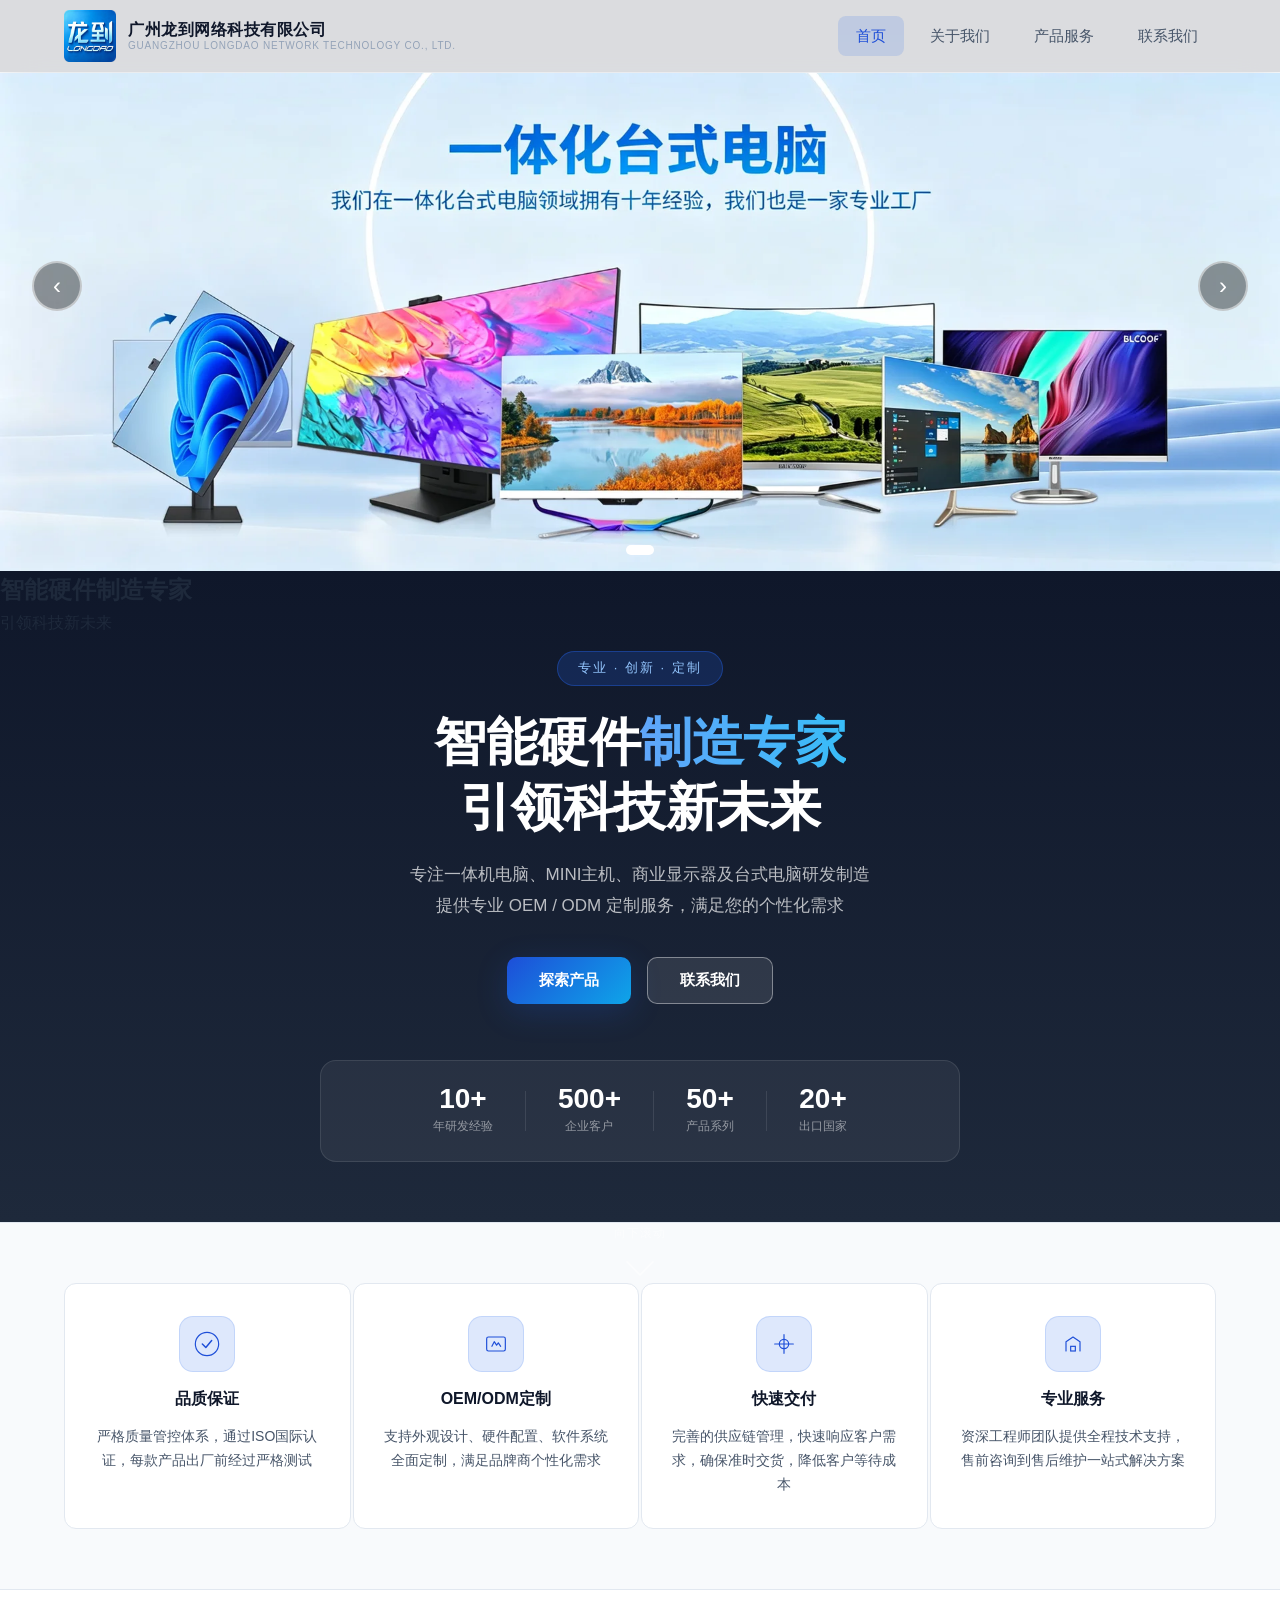
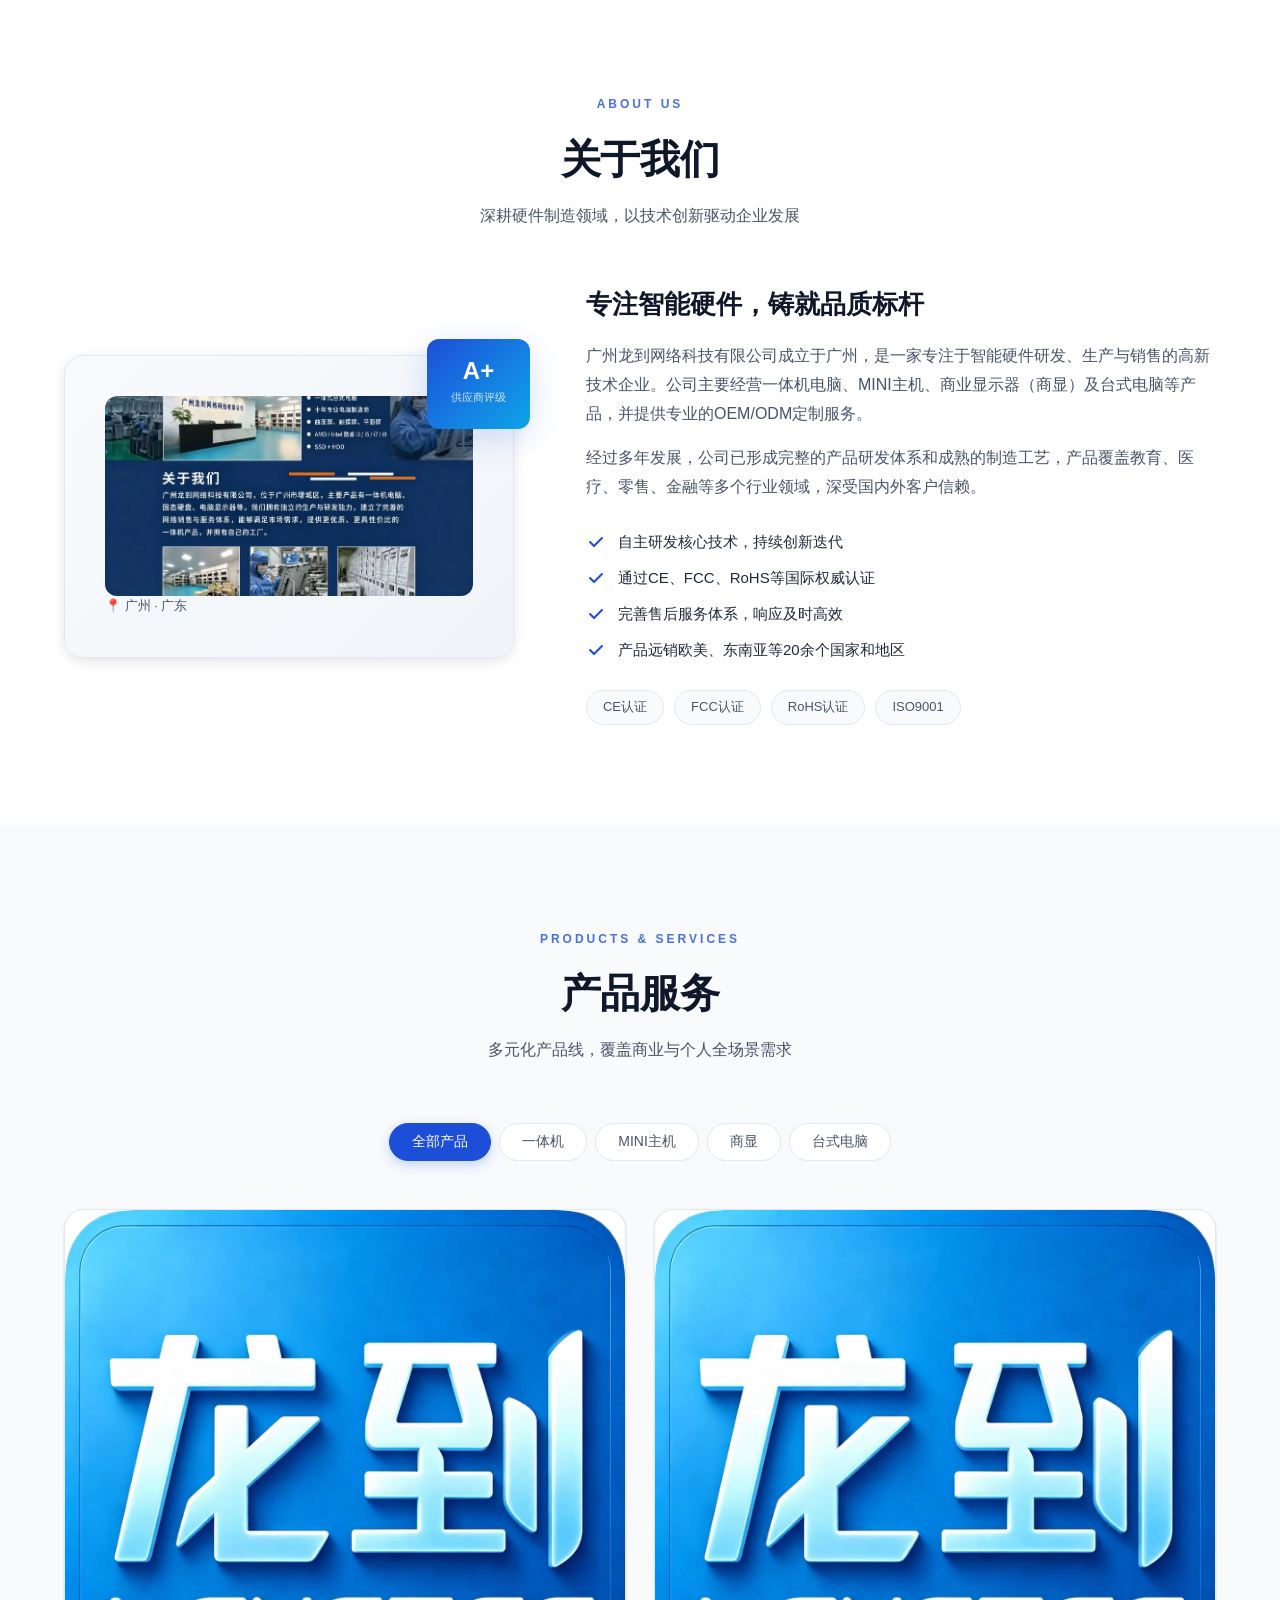
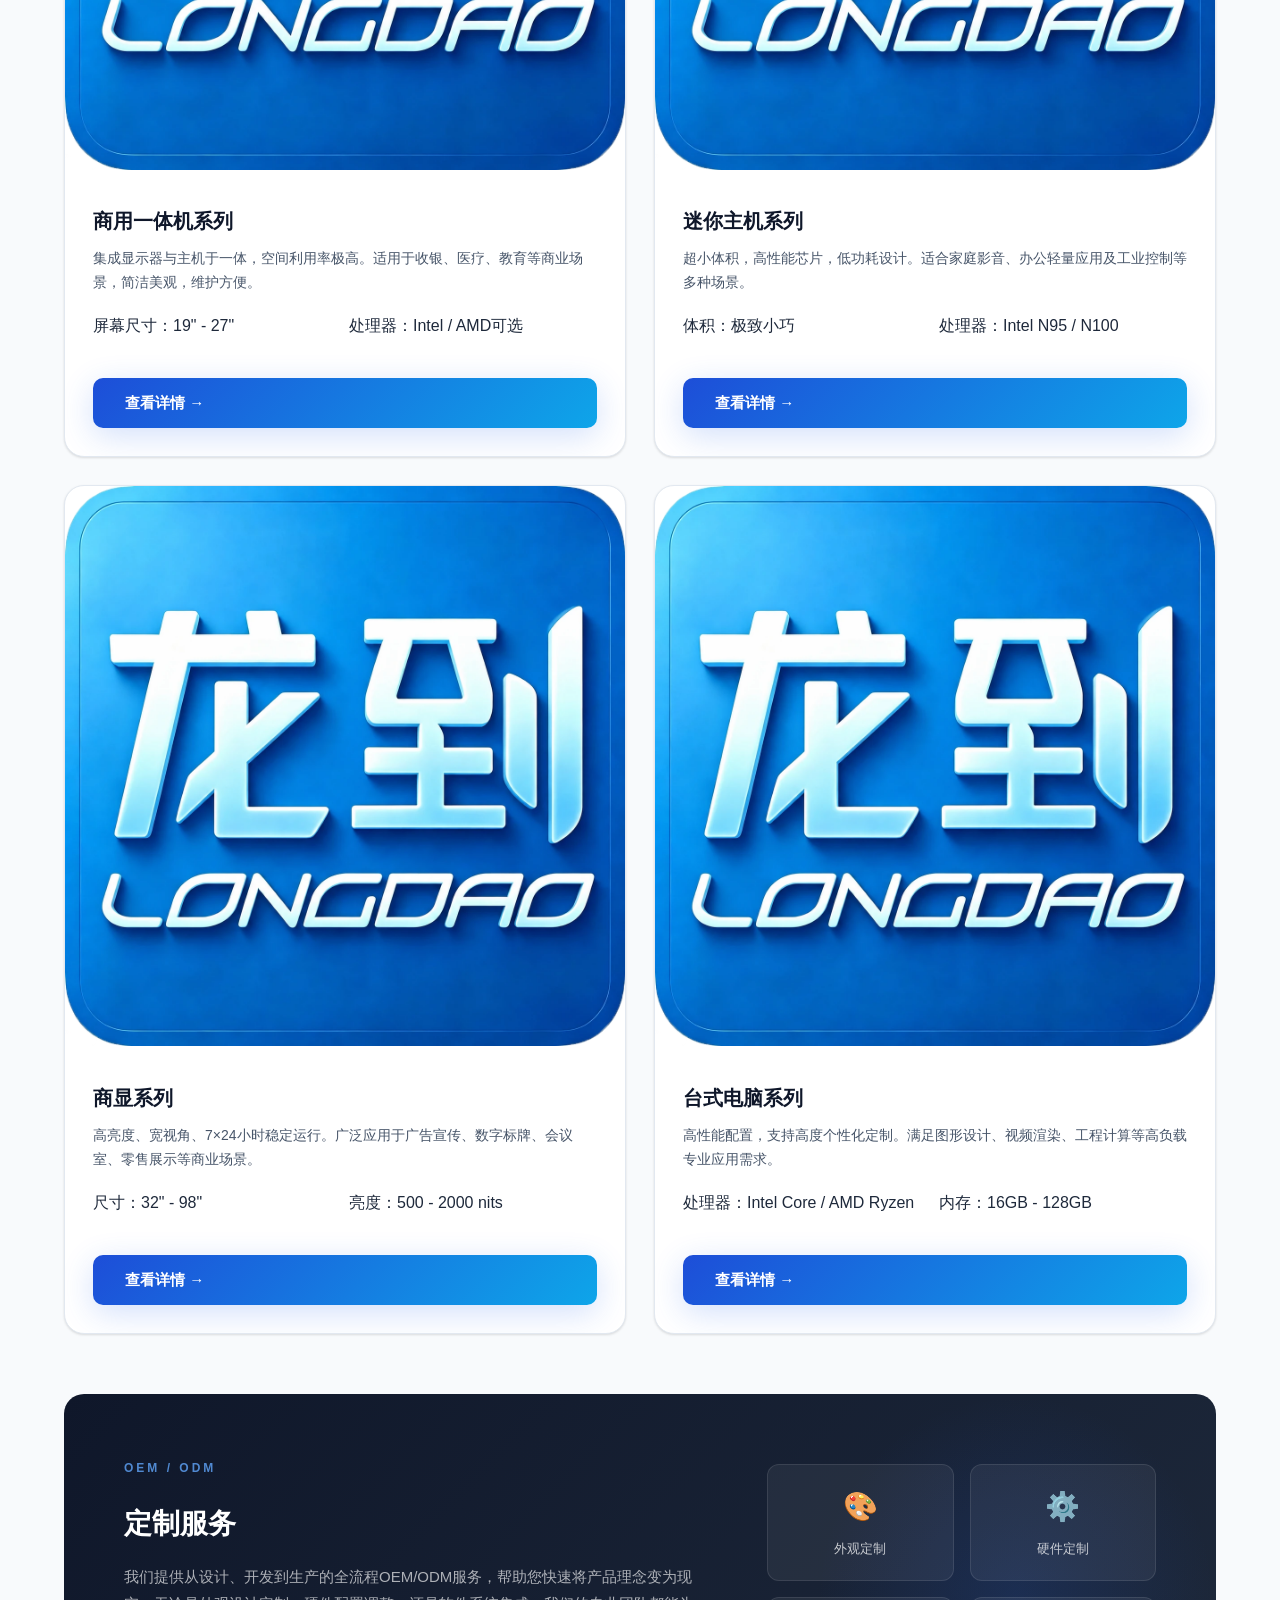
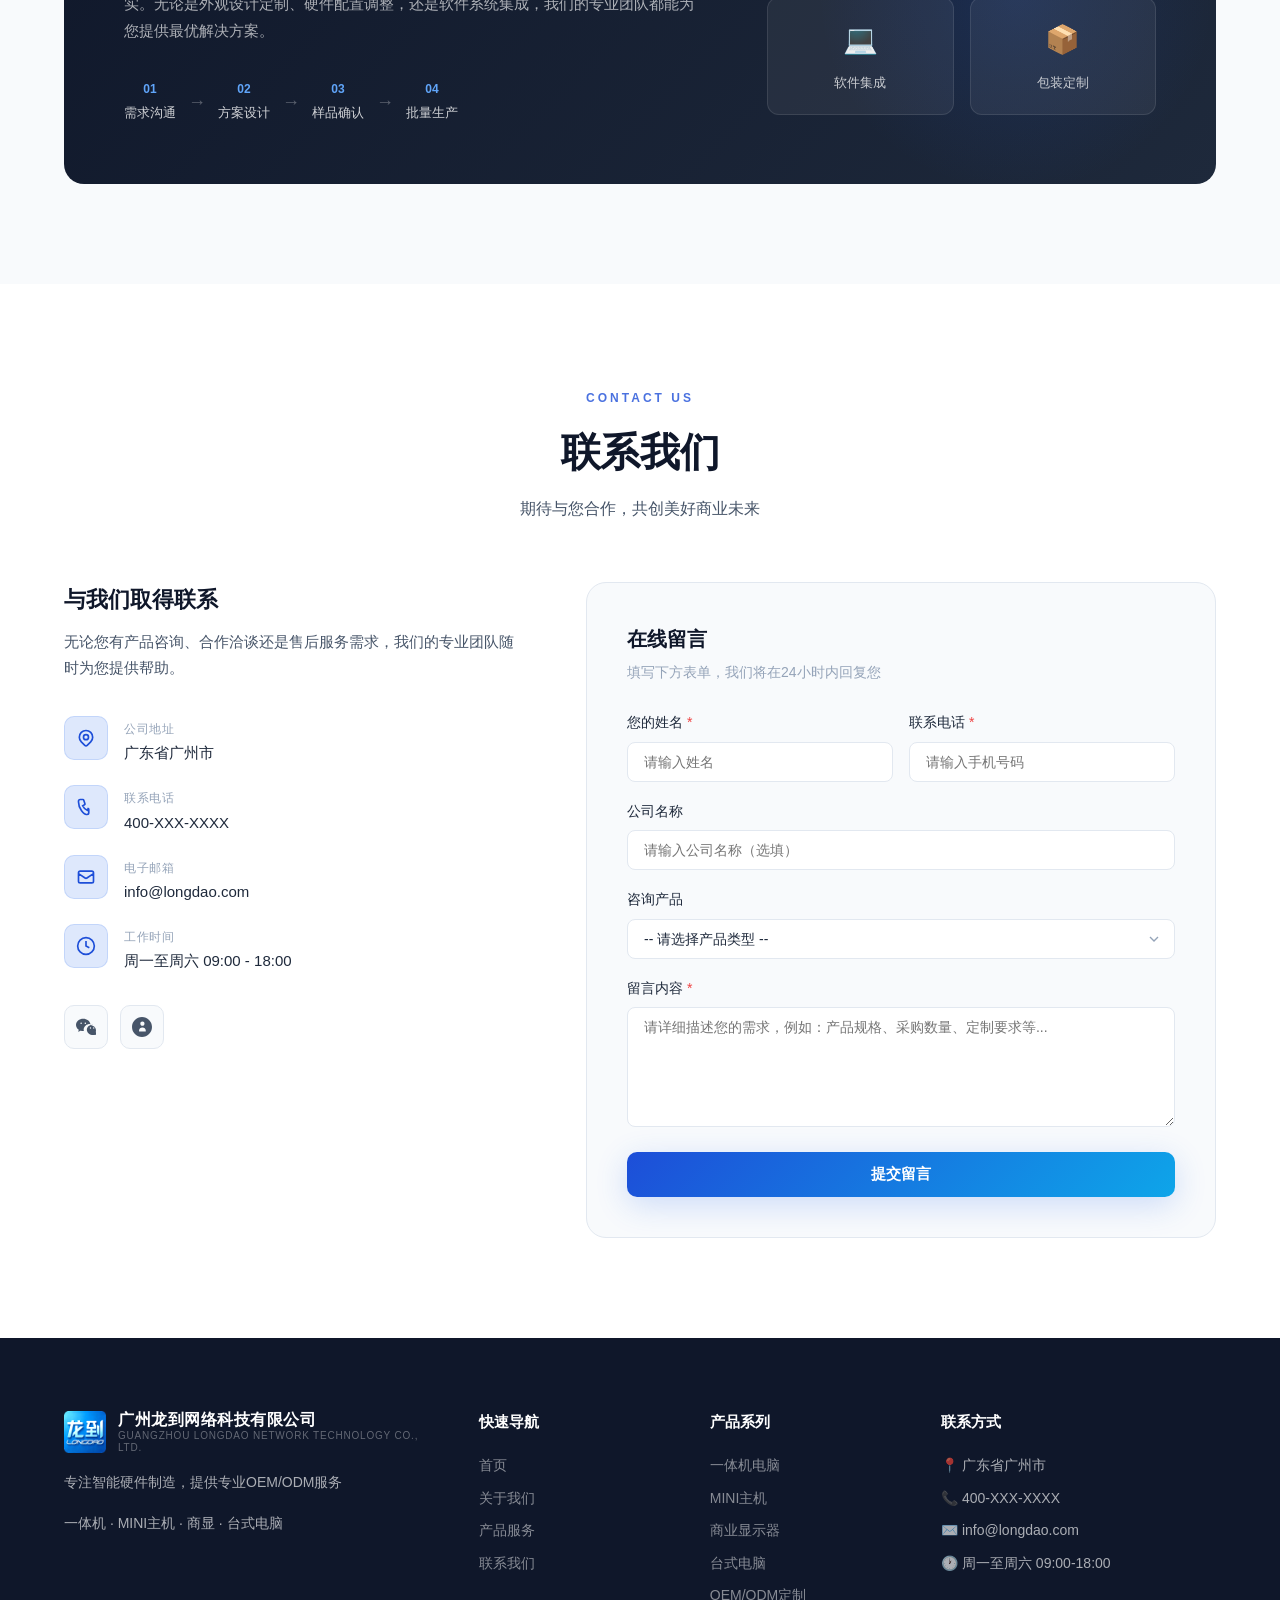
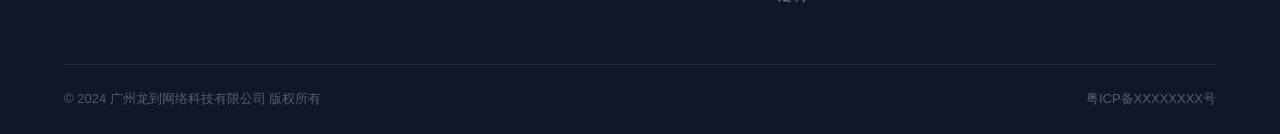
==== commit 010bff2f: "feat: remove Est.2014, move location label to bottom-left of image" ====
--- a/index.html
+++ b/index.html
@@ -157,12 +157,11 @@
     <div class="about-grid">
       <div class="about-visual">
         <div class="about-card-main">
-          <div class="about-icon-big about-company-img">
+          <div class="about-company-img">
             <img src="images/company_800w.webp" alt="广州龙到网络科技有限公司工厂实景" loading="lazy" />
-          </div>
-          <div class="about-card-info">
-            <span class="about-year">Est. 2014</span>
-            <span class="about-location">📍 广州 · 广东</span>
+            <div class="about-card-info">
+              <span class="about-location">📍 广州 · 广东</span>
+            </div>
           </div>
         </div>
         <div class="about-card-side">
--- a/style.css
+++ b/style.css
@@ -557,6 +557,20 @@
 
 .about-icon-big svg { width: 200px; height: 150px; }
 
+.about-company-img {
+  padding: 0 !important;
+  overflow: hidden;
+  border-radius: var(--radius);
+  width: 100%;
+}
+.about-company-img img {
+  width: 100%;
+  height: 200px;
+  object-fit: cover;
+  display: block;
+  border-radius: var(--radius);
+}
+
 .about-card-info {
   display: flex; gap: 20px;
   font-size: 13px; color: var(--text-2);
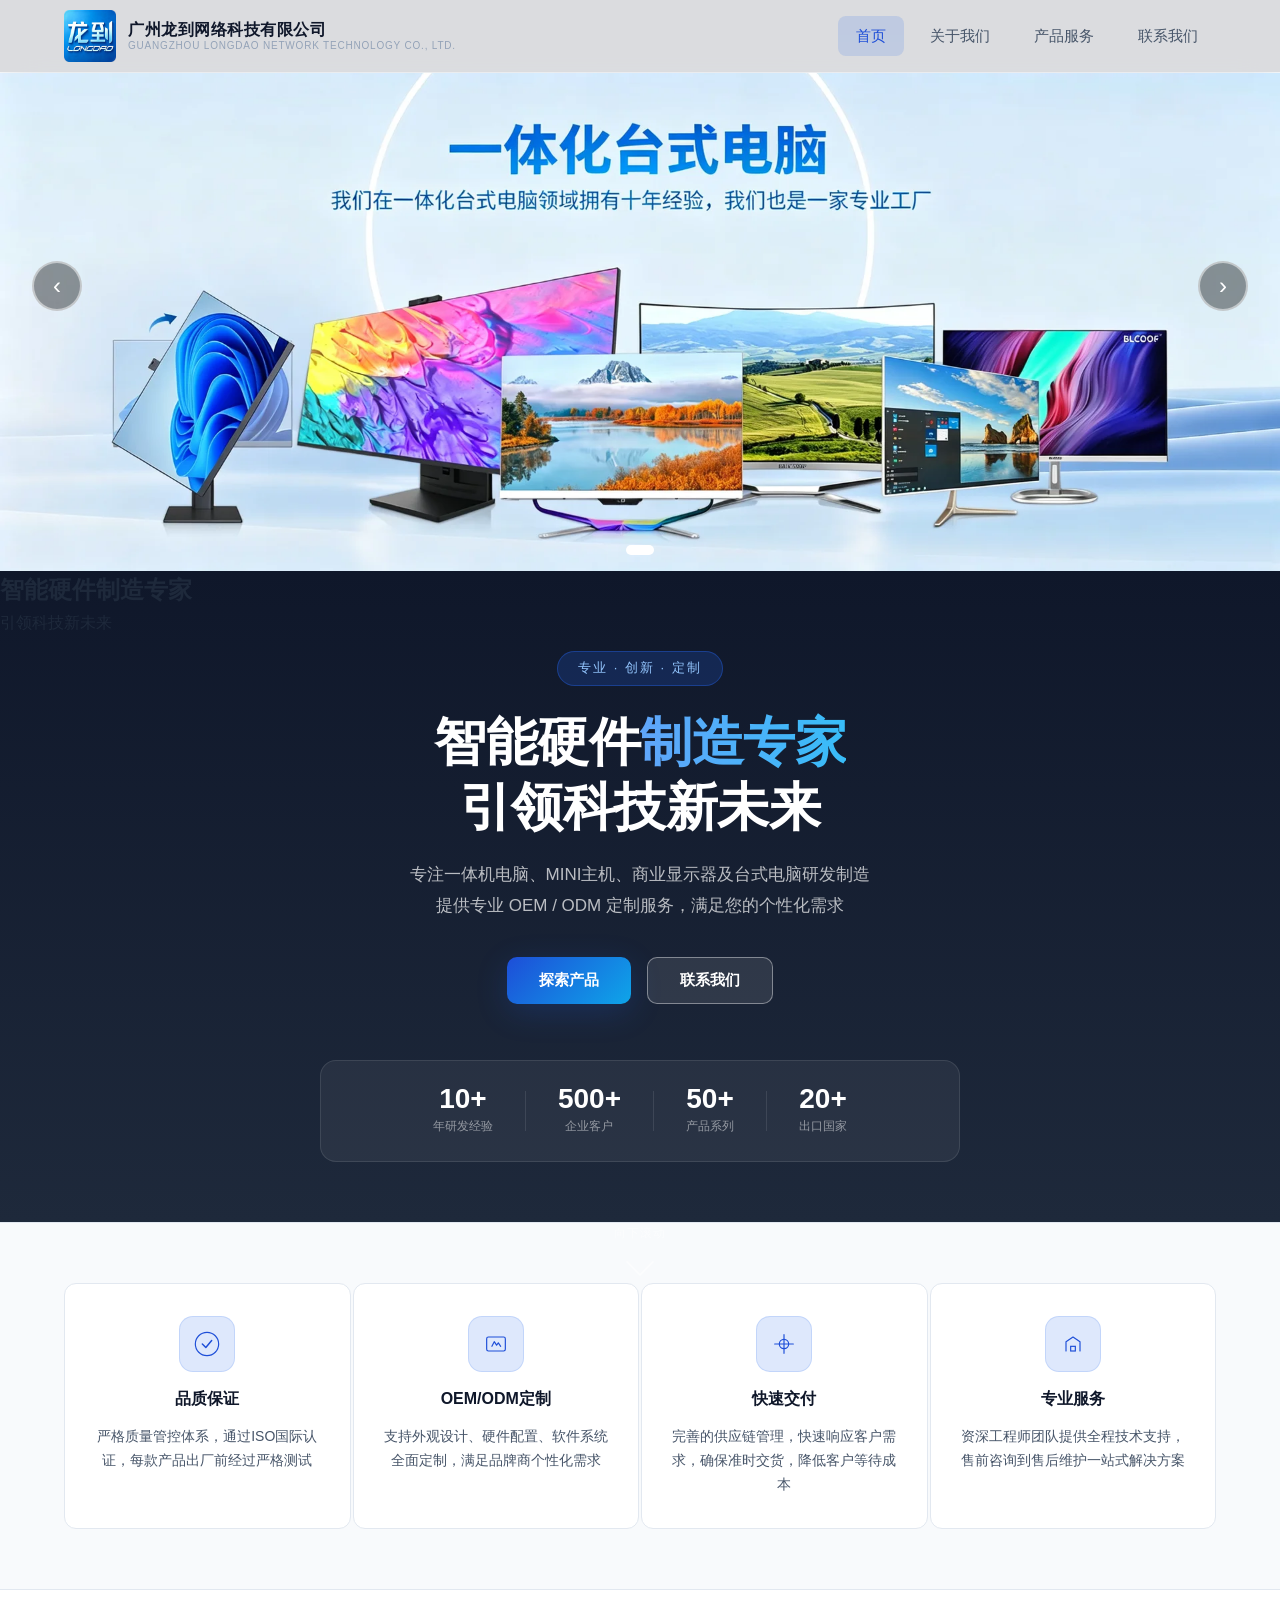
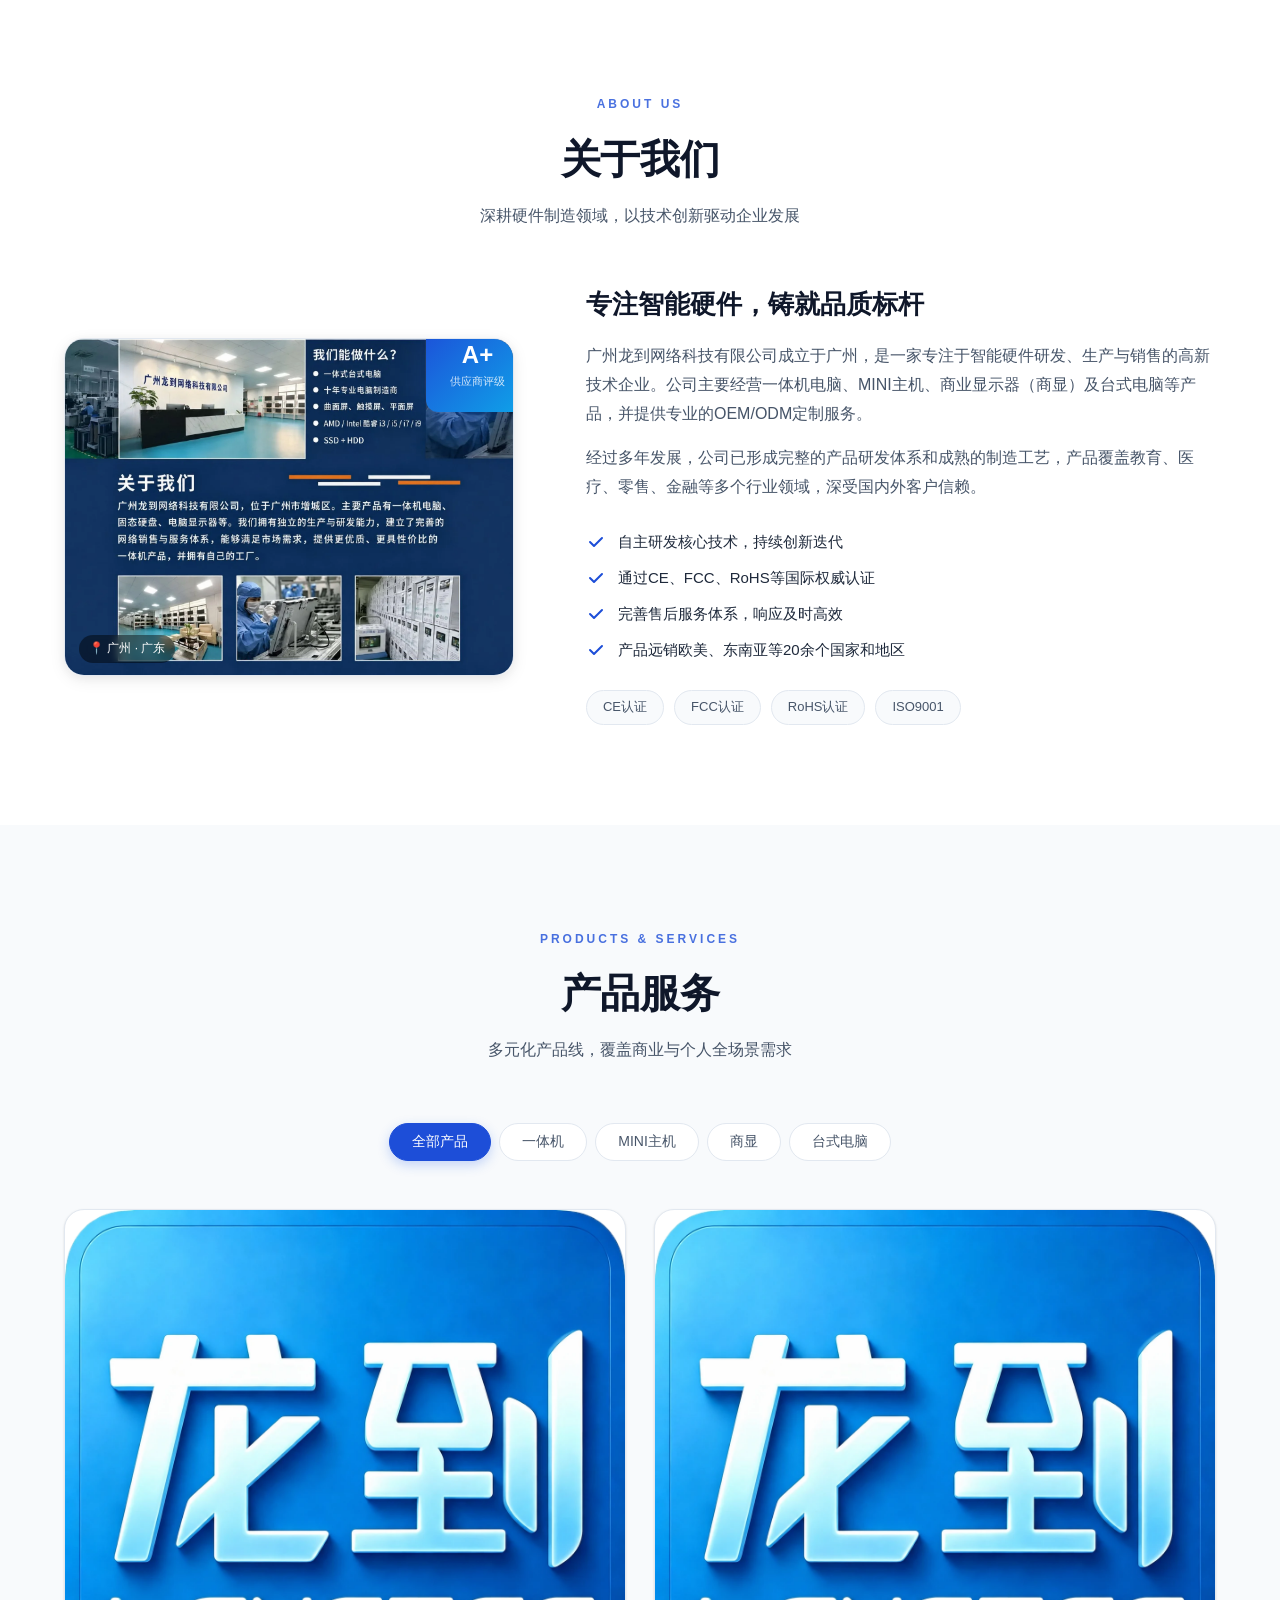
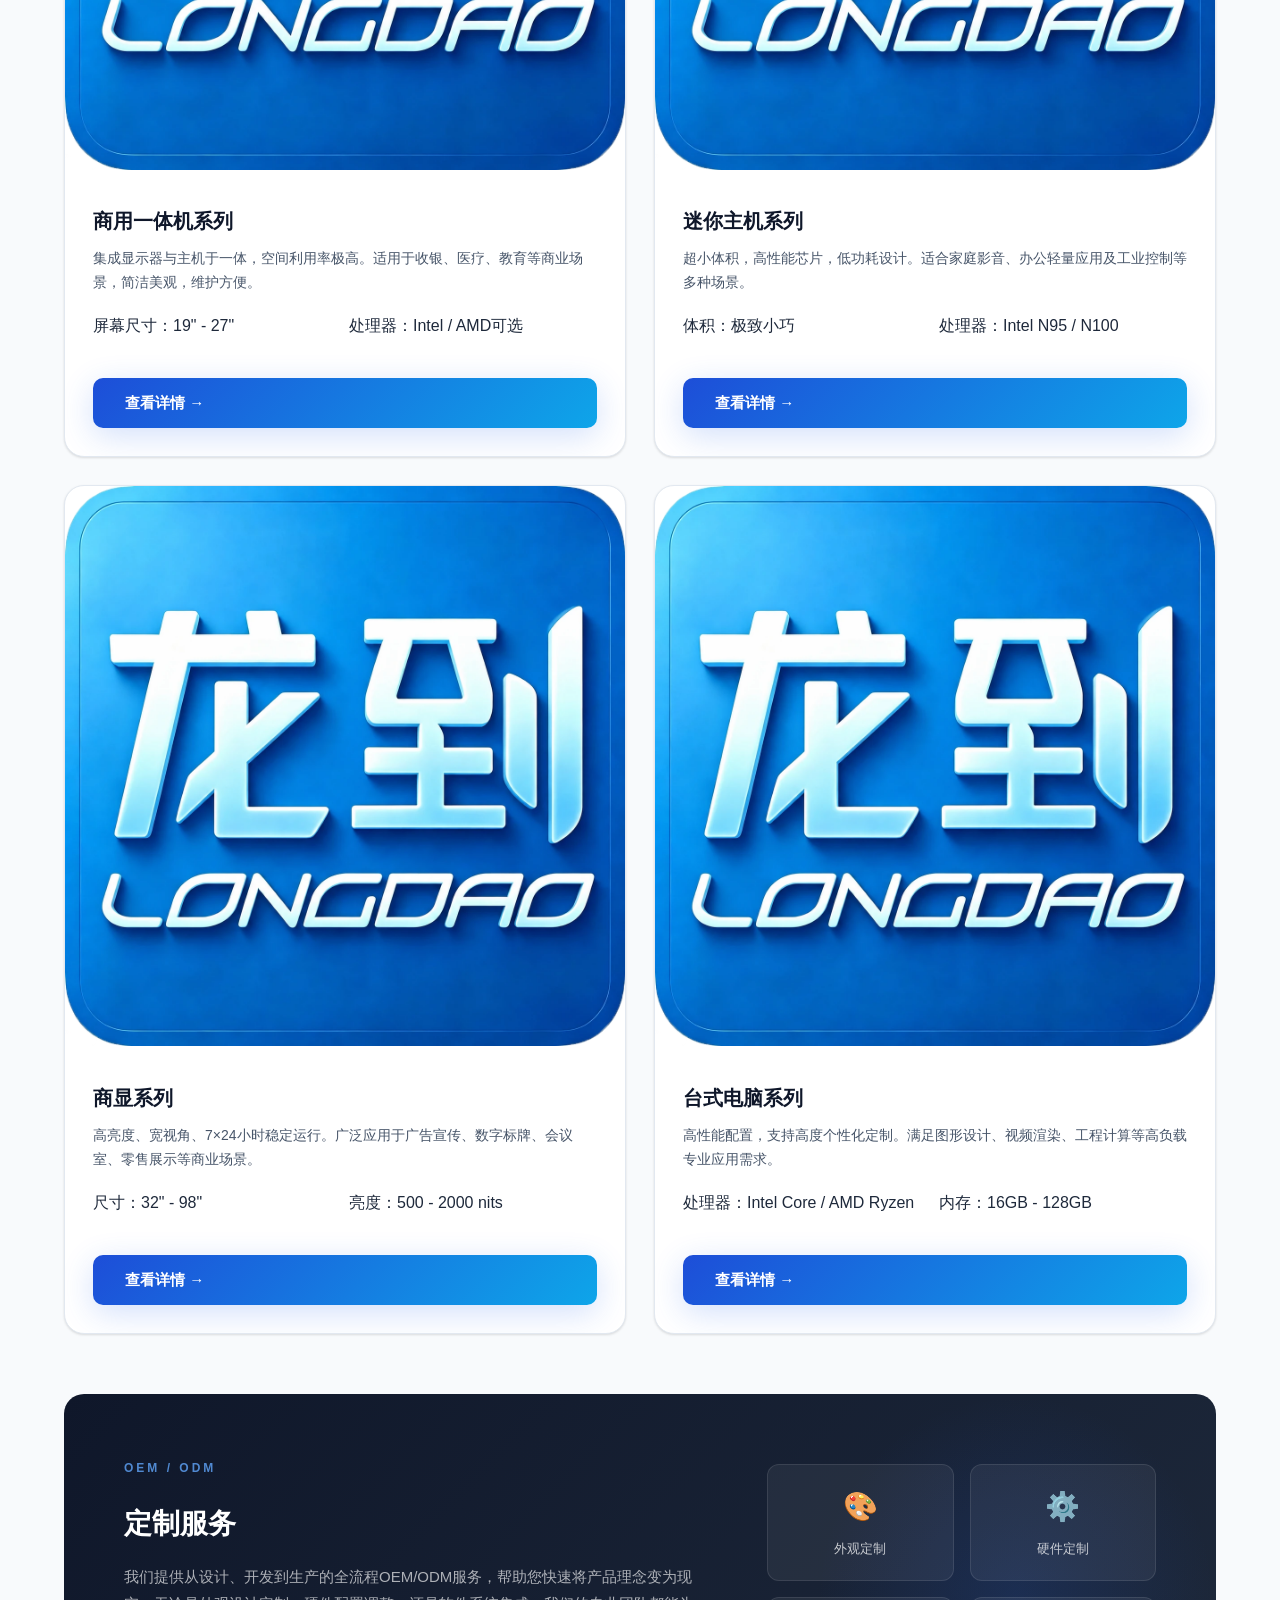
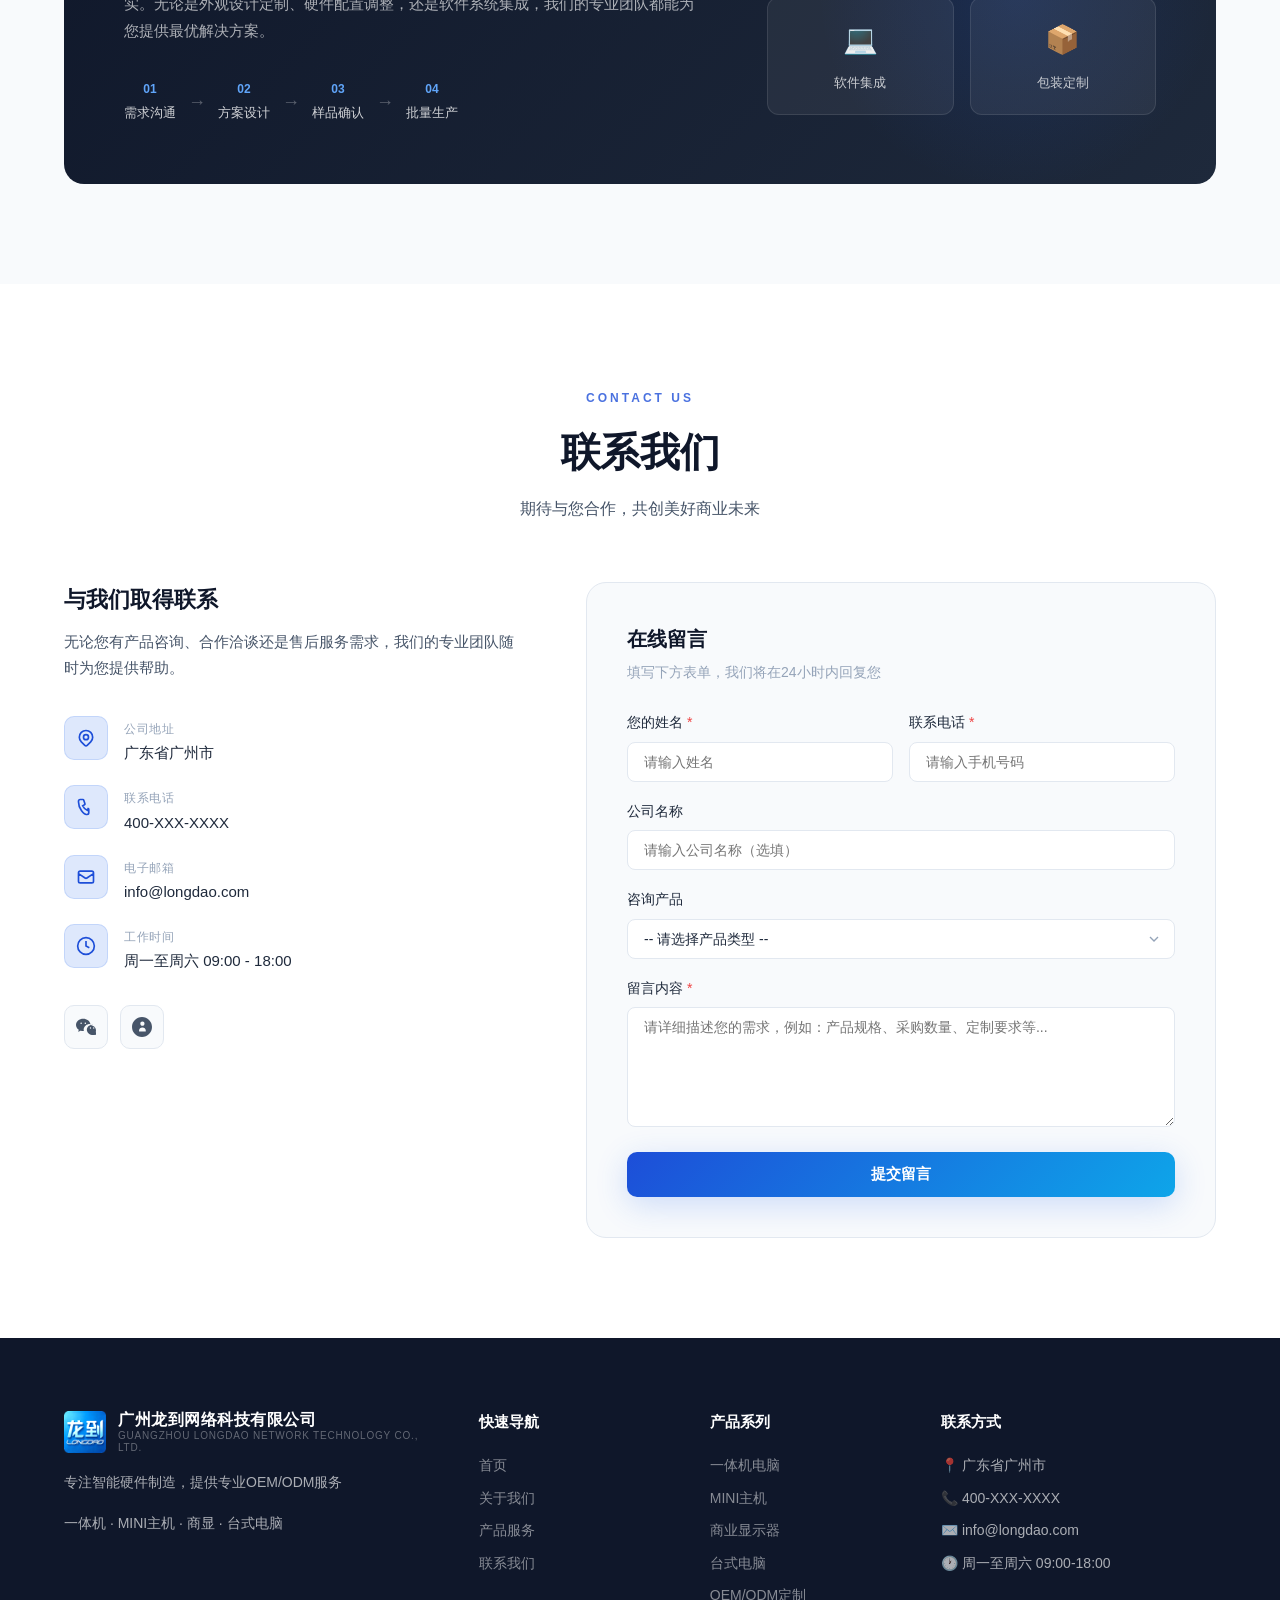
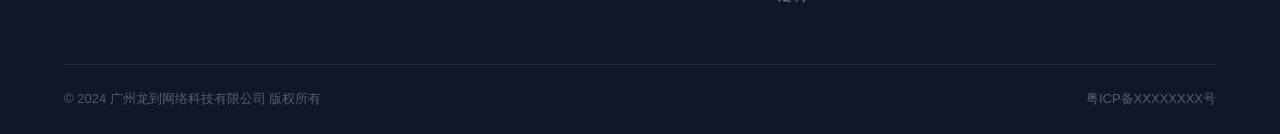
==== commit 8ce8c23d: "feat: move location to top-left, A+ badge to top-right inside image" ====
--- a/index.html
+++ b/index.html
@@ -162,12 +162,12 @@
             <div class="about-card-info">
               <span class="about-location">📍 广州 · 广东</span>
             </div>
-          </div>
-        </div>
-        <div class="about-card-side">
-          <div class="side-stat">
-            <span class="s-num">A+</span>
-            <span class="s-label">供应商评级</span>
+            <div class="about-card-side">
+              <div class="side-stat">
+                <span class="s-num">A+</span>
+                <span class="s-label">供应商评级</span>
+              </div>
+            </div>
           </div>
         </div>
       </div>
--- a/style.css
+++ b/style.css
@@ -549,26 +549,43 @@
   background: linear-gradient(135deg, var(--bg-2) 0%, var(--bg-3) 100%);
   border: 1px solid var(--border);
   border-radius: var(--radius-lg);
-  padding: 40px;
+  padding: 0;
+  overflow: hidden;
   display: flex; flex-direction: column;
-  align-items: center; gap: 24px;
+  align-items: stretch; gap: 0;
   box-shadow: var(--shadow);
 }
 
 .about-icon-big svg { width: 200px; height: 150px; }
 
 .about-company-img {
-  padding: 0 !important;
+  position: relative;
   overflow: hidden;
   border-radius: var(--radius);
   width: 100%;
+  aspect-ratio: 4/3;
 }
 .about-company-img img {
   width: 100%;
-  height: 200px;
+  height: 100%;
   object-fit: cover;
   display: block;
   border-radius: var(--radius);
+}
+.about-company-img .about-card-info {
+  position: absolute;
+  bottom: 12px;
+  left: 14px;
+  display: flex;
+  gap: 8px;
+}
+.about-company-img .about-location {
+  background: rgba(0,0,0,0.45);
+  color: #fff;
+  font-size: 12px;
+  padding: 4px 10px;
+  border-radius: 100px;
+  backdrop-filter: blur(4px);
 }
 
 .about-card-info {
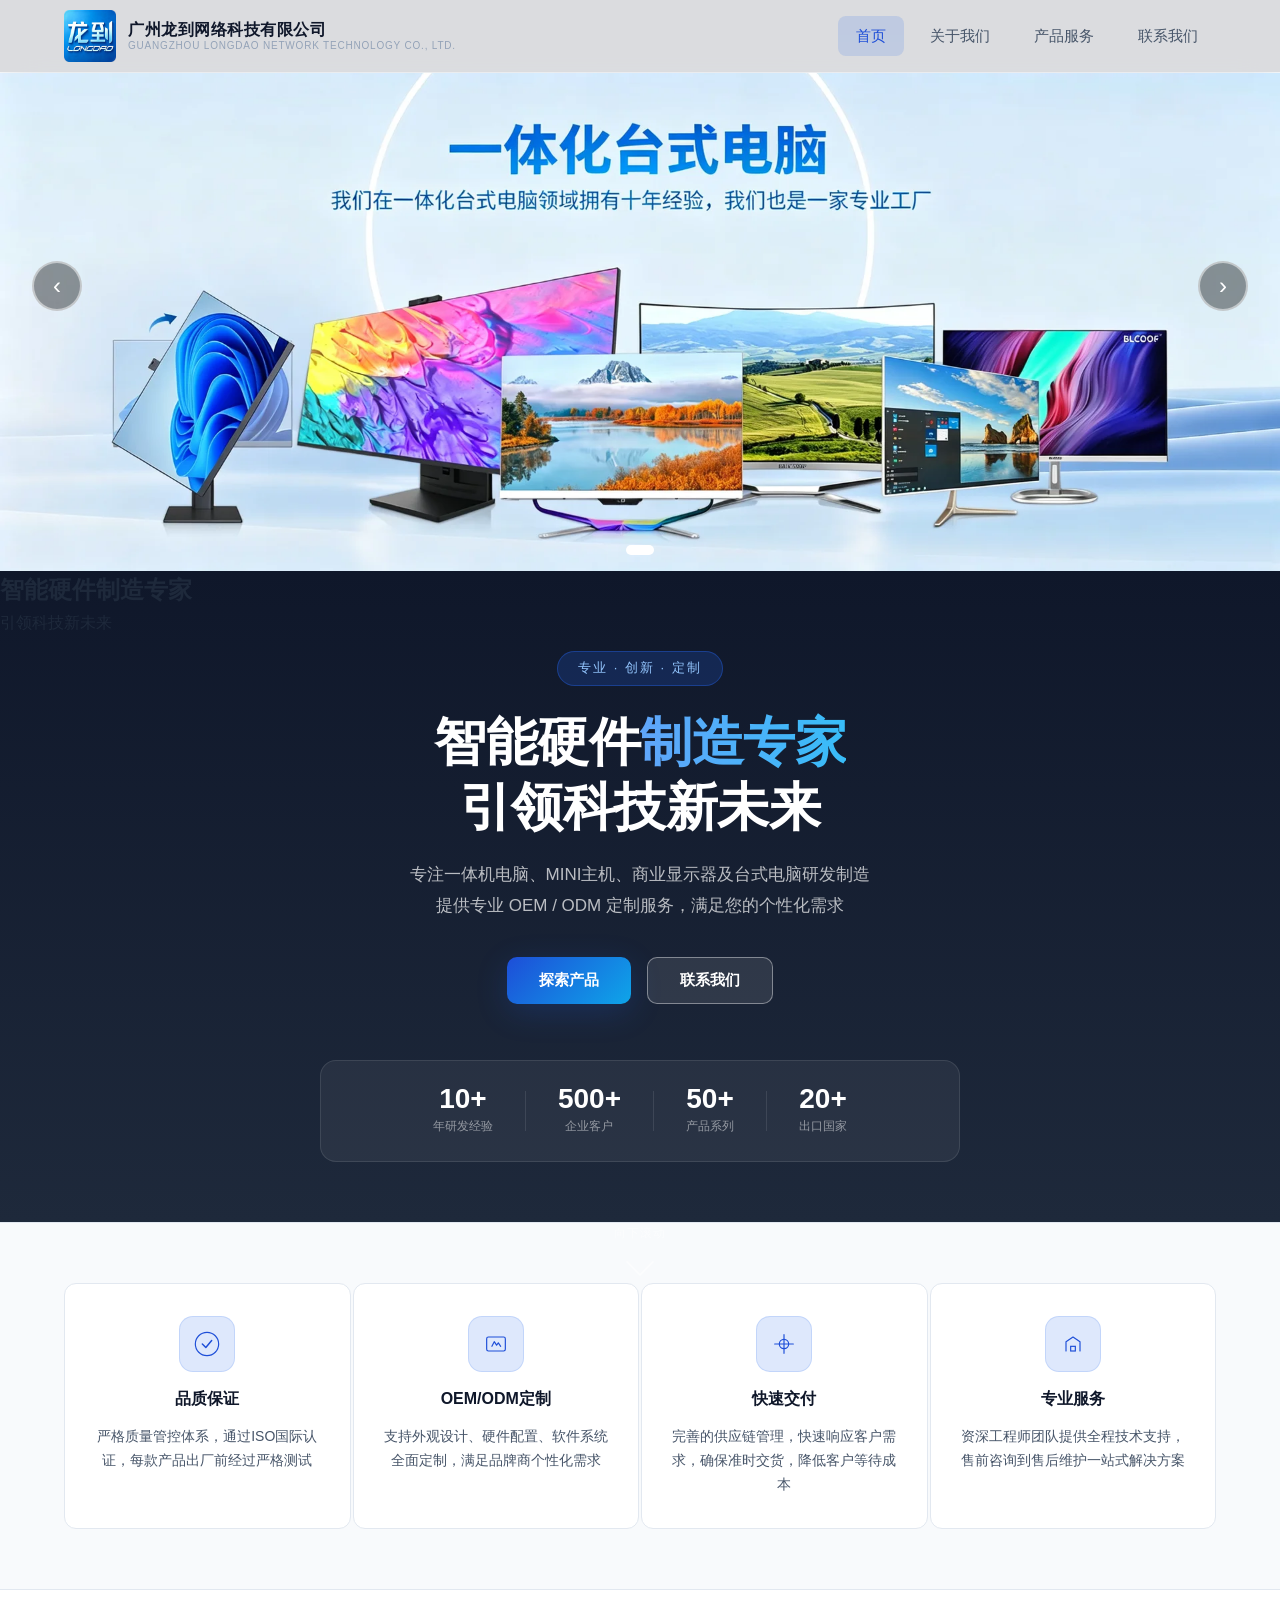
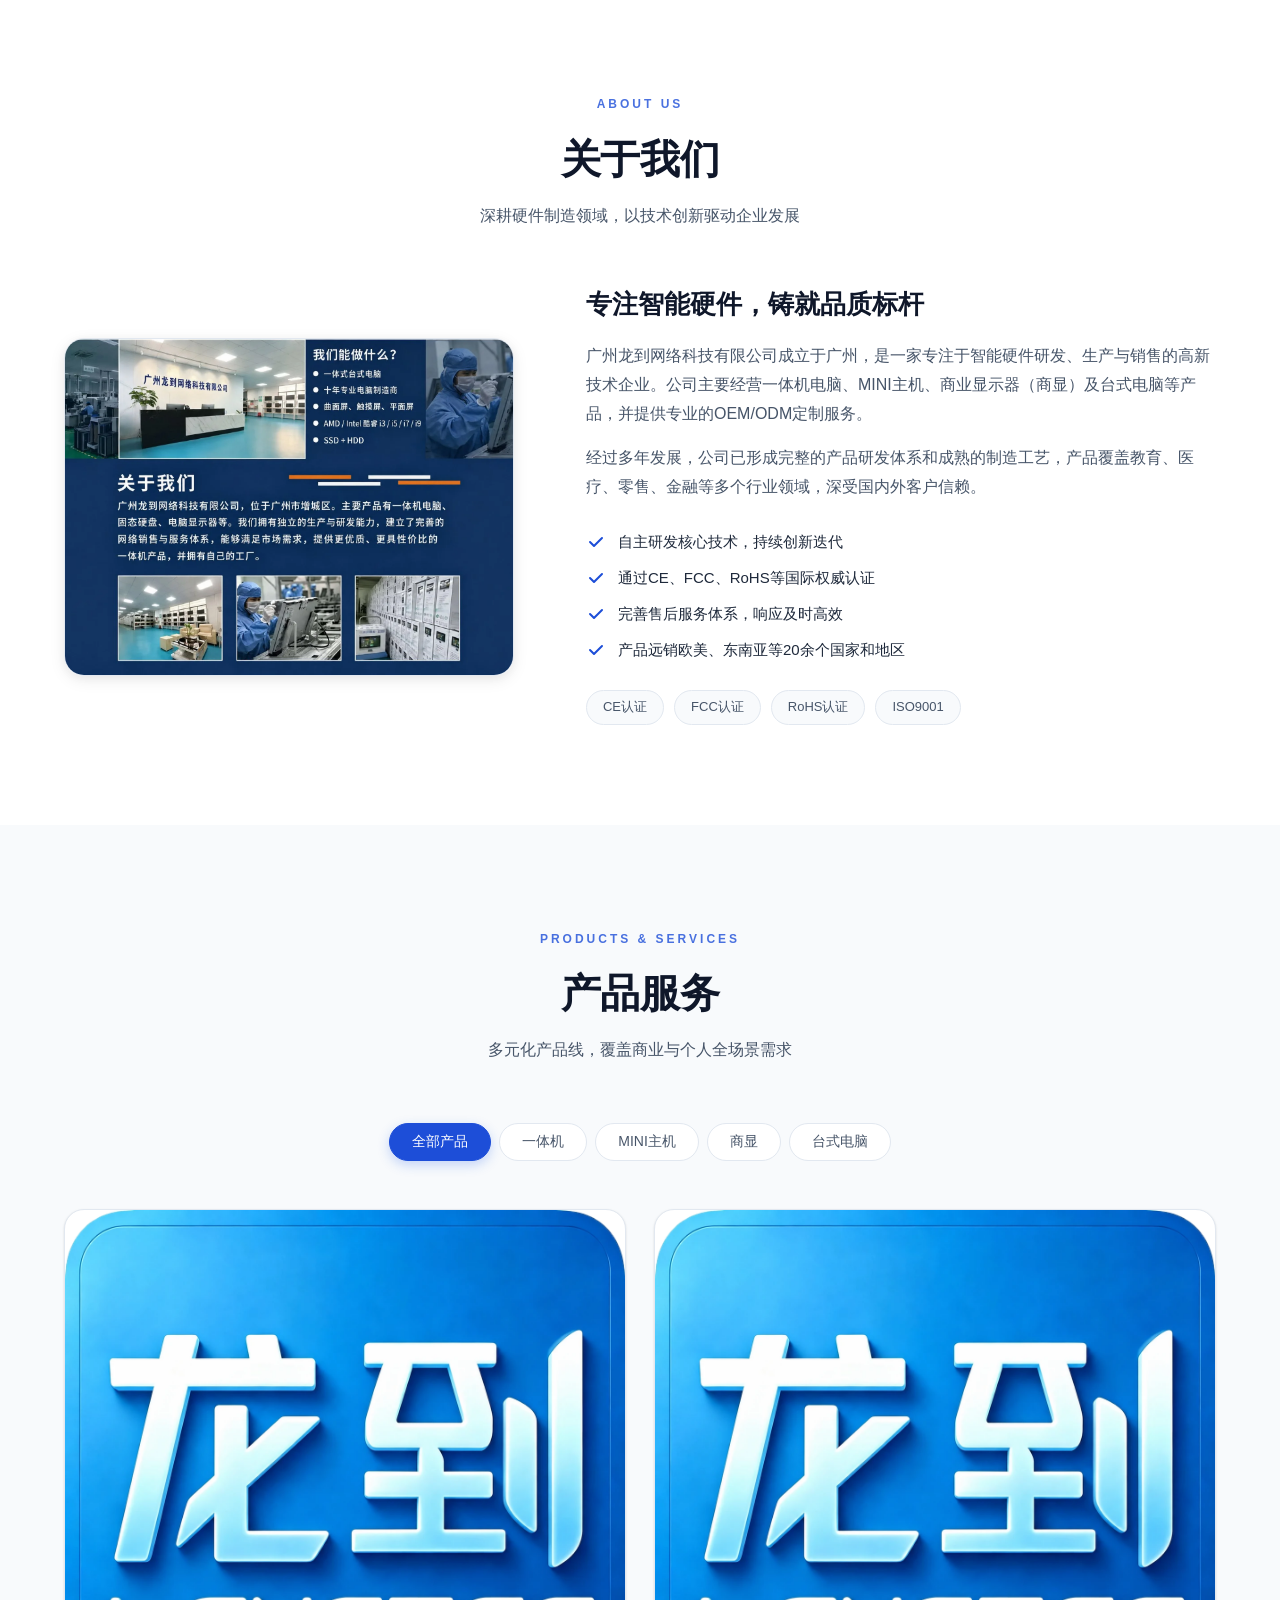
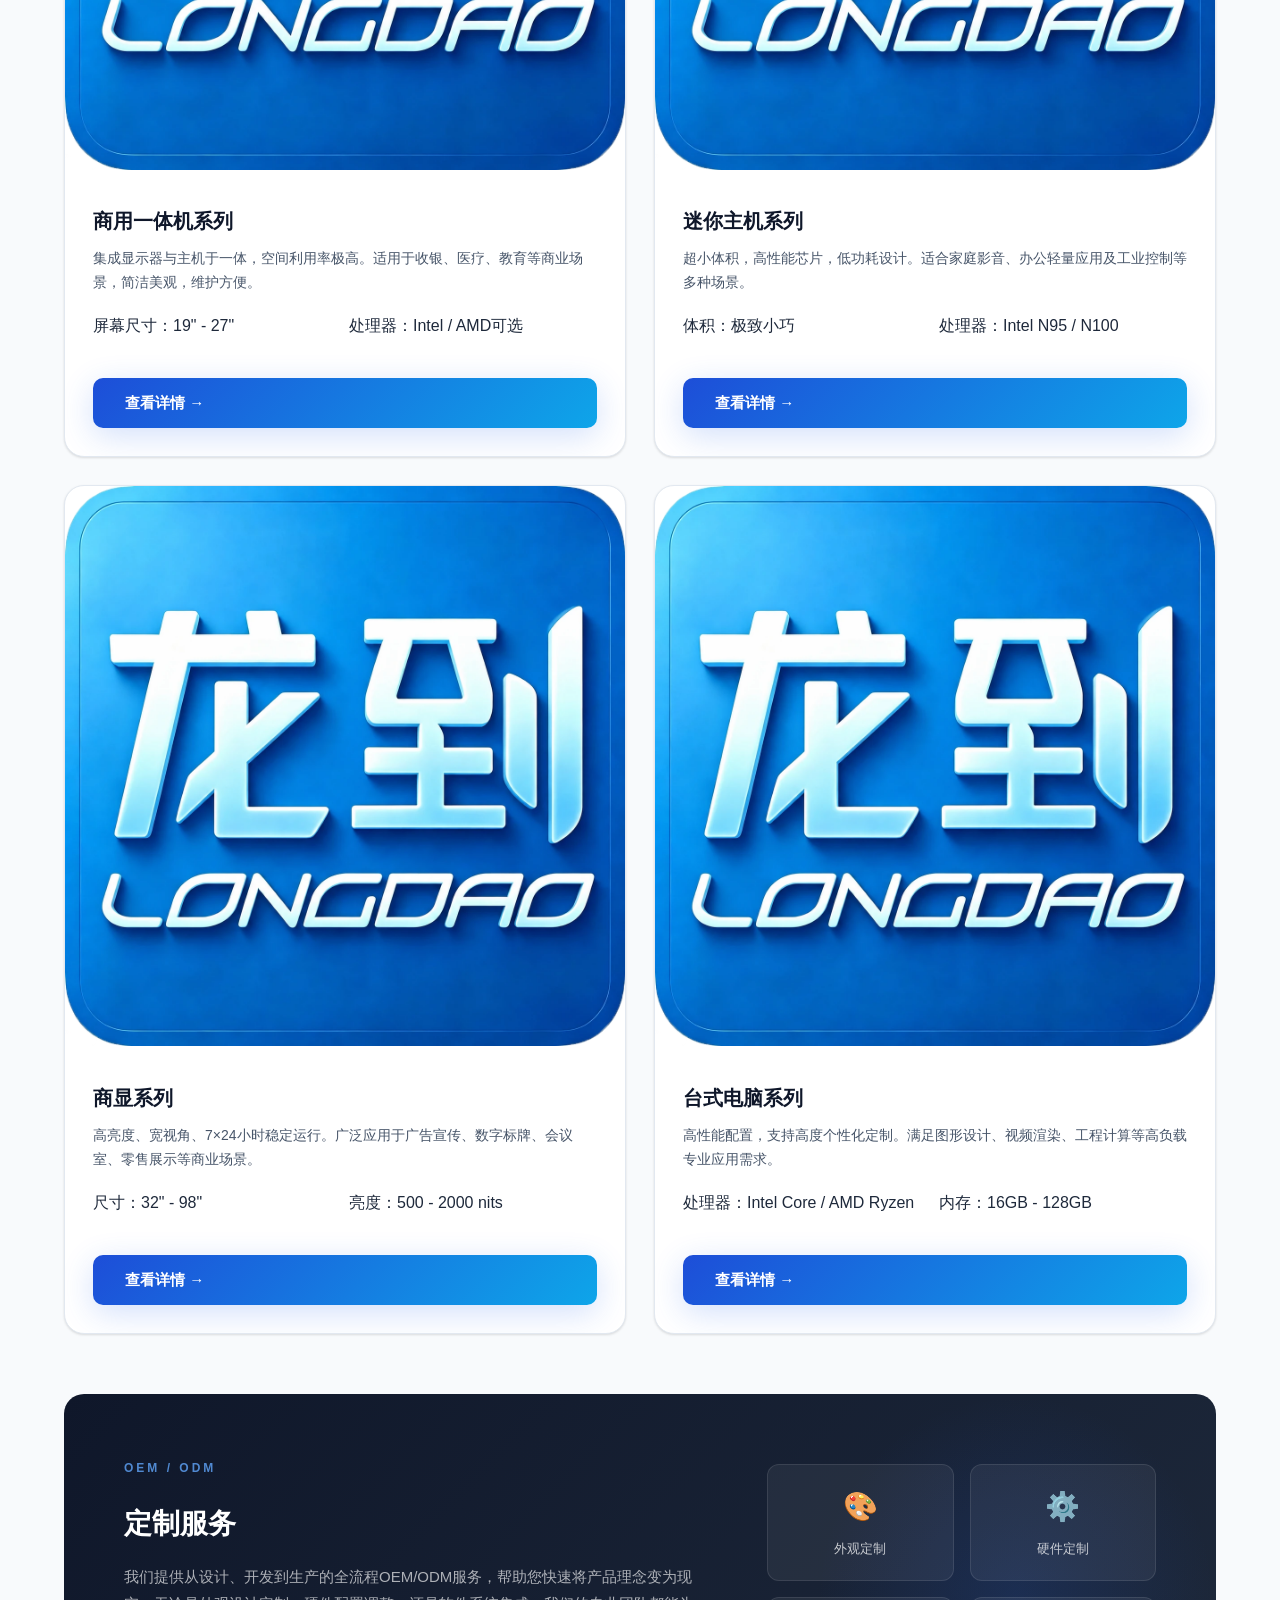
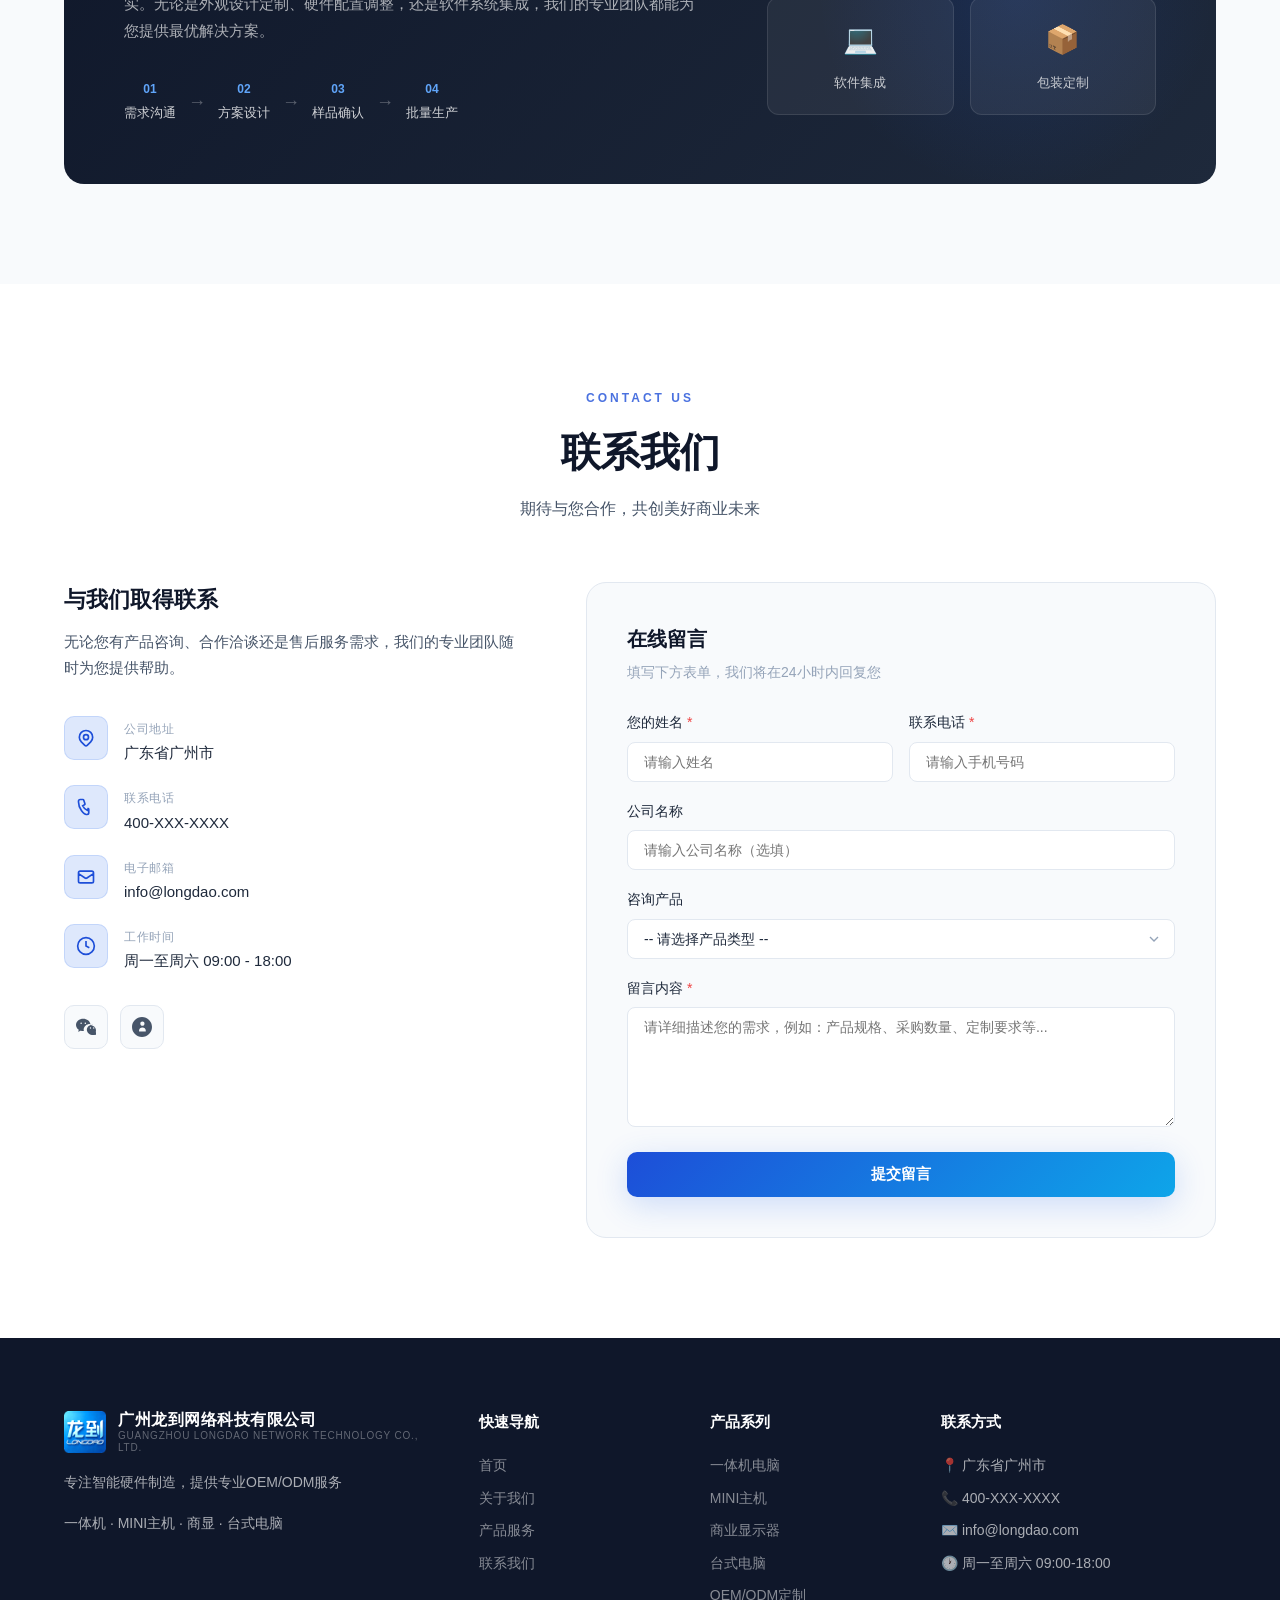
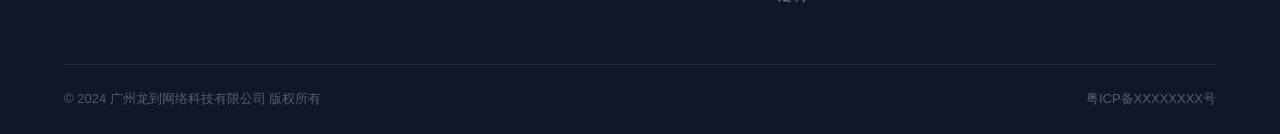
==== commit f4167146: "feat: remove location label and A+ badge from company image" ====
--- a/index.html
+++ b/index.html
@@ -159,15 +159,6 @@
         <div class="about-card-main">
           <div class="about-company-img">
             <img src="images/company_800w.webp" alt="广州龙到网络科技有限公司工厂实景" loading="lazy" />
-            <div class="about-card-info">
-              <span class="about-location">📍 广州 · 广东</span>
-            </div>
-            <div class="about-card-side">
-              <div class="side-stat">
-                <span class="s-num">A+</span>
-                <span class="s-label">供应商评级</span>
-              </div>
-            </div>
           </div>
         </div>
       </div>
--- a/style.css
+++ b/style.css
@@ -575,7 +575,7 @@
 .about-company-img .about-card-info {
   position: absolute;
   bottom: 12px;
-  left: 14px;
+  right: 14px;
   display: flex;
   gap: 8px;
 }
@@ -601,11 +601,15 @@
 }
 
 .about-card-side {
-  position: absolute; top: -16px; right: -16px;
-  background: linear-gradient(135deg, var(--primary), var(--accent));
-  border-radius: var(--radius);
-  padding: 20px 24px; text-align: center;
-  box-shadow: var(--shadow-blue); color: white;
+  position: absolute; top: 0; right: 0;
+  background: rgba(255,255,255,0.12);
+  border-radius: 0 var(--radius) 0 var(--radius);
+  padding: 10px 14px; text-align: center;
+  box-shadow: none;
+  color: white;
+  backdrop-filter: blur(6px);
+  border-left: 1px solid rgba(255,255,255,0.2);
+  border-bottom: 1px solid rgba(255,255,255,0.2);
 }
 
 .side-stat .s-num { display: block; font-size: 24px; font-weight: 700; line-height: 1; }
@@ -1028,7 +1032,7 @@
   .about-grid, .contact-grid {
     grid-template-columns: 1fr; gap: 40px;
   }
-  .about-card-side { top: auto; right: 0; bottom: -16px; }
+  .about-card-side { top: 0; right: 0; bottom: auto; border-radius: 0 var(--radius) 0 var(--radius); }
   .products-grid { grid-template-columns: 1fr; }
   .oem-section { padding: 40px 28px; }
   .oem-content { grid-template-columns: 1fr; gap: 32px; }
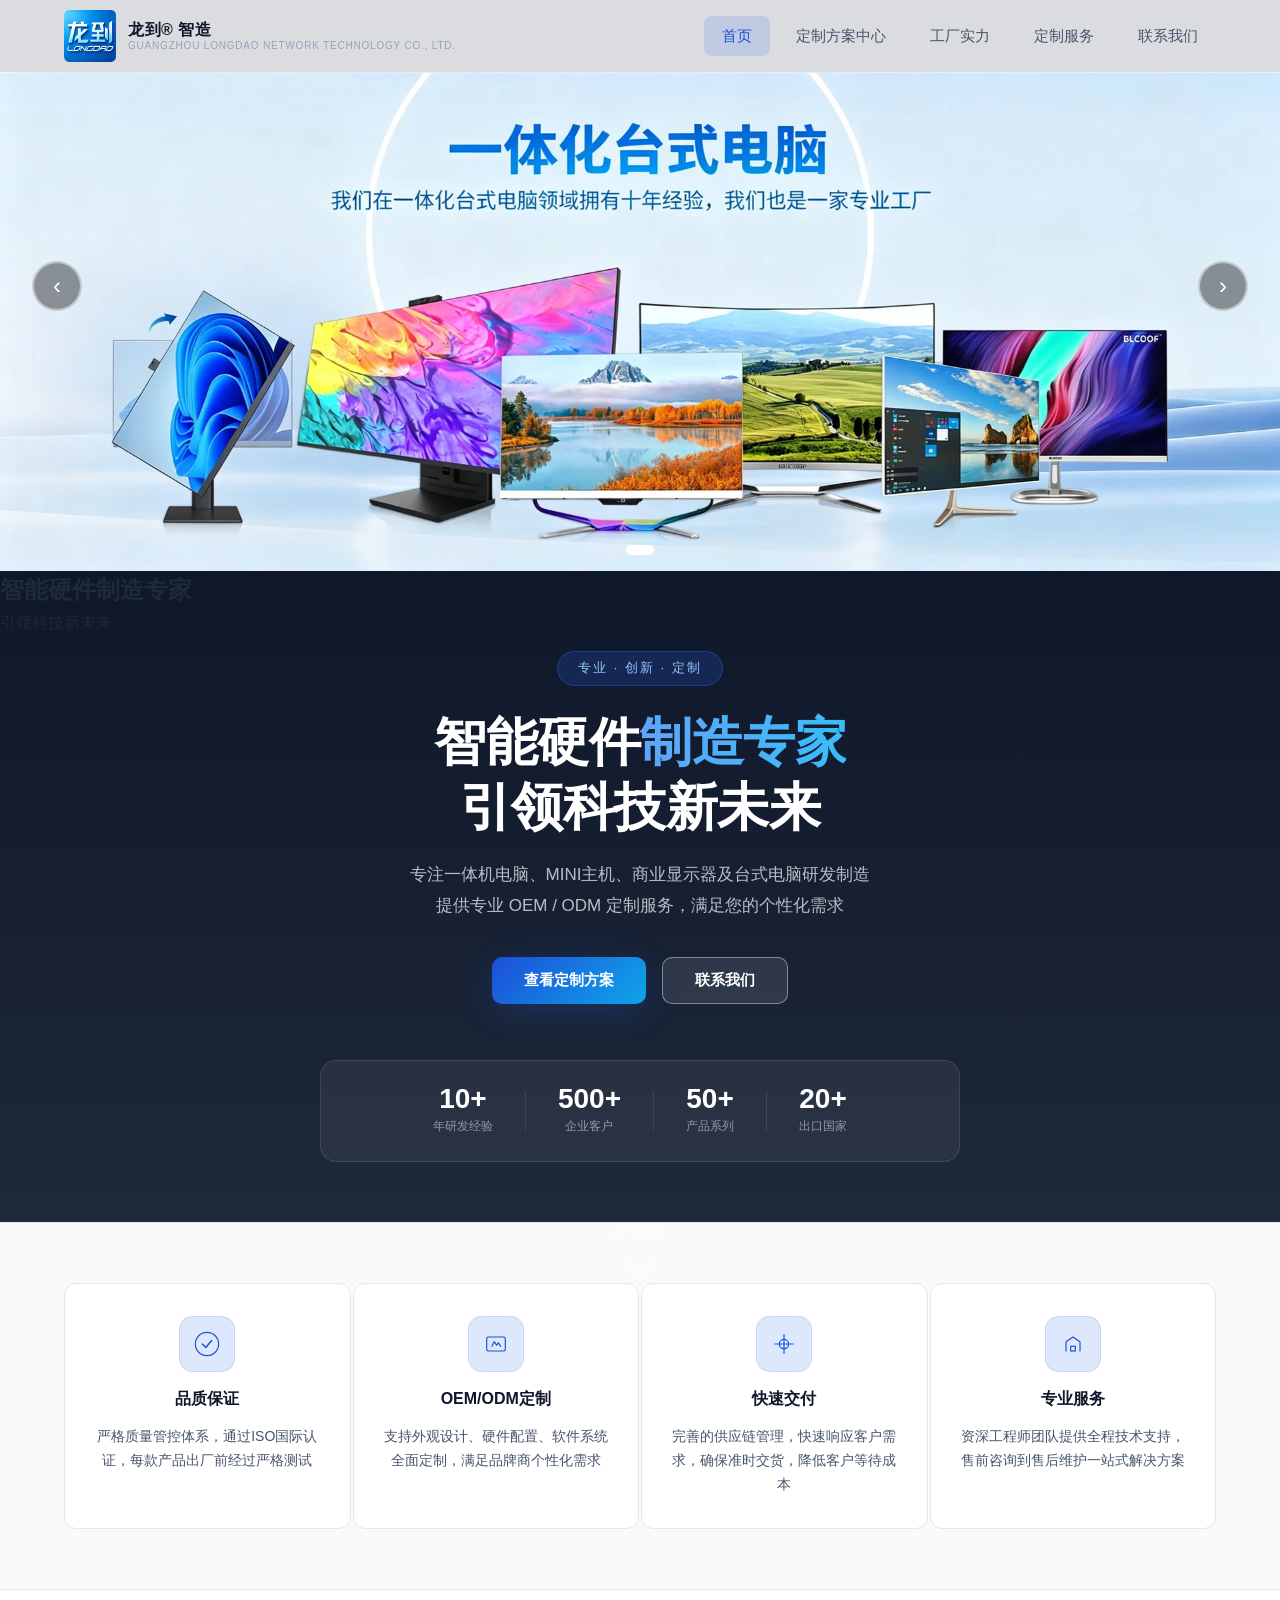
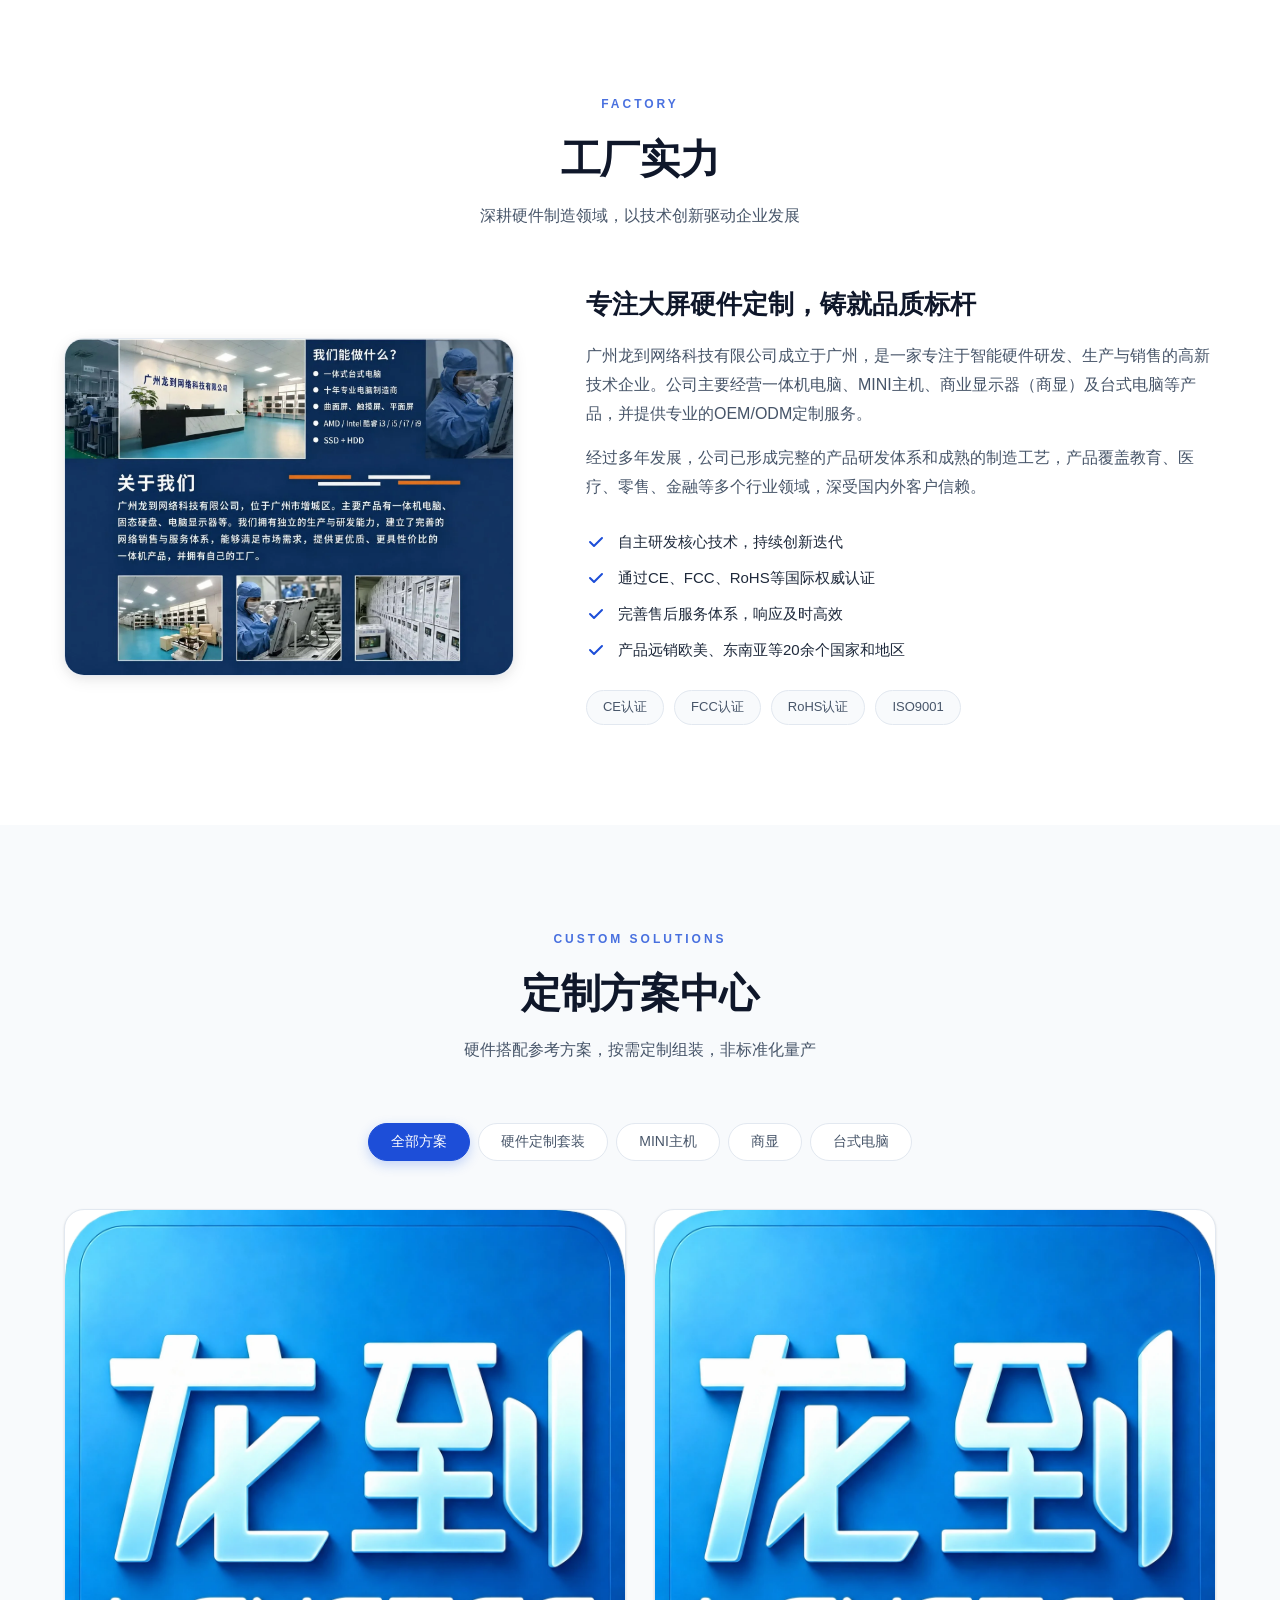
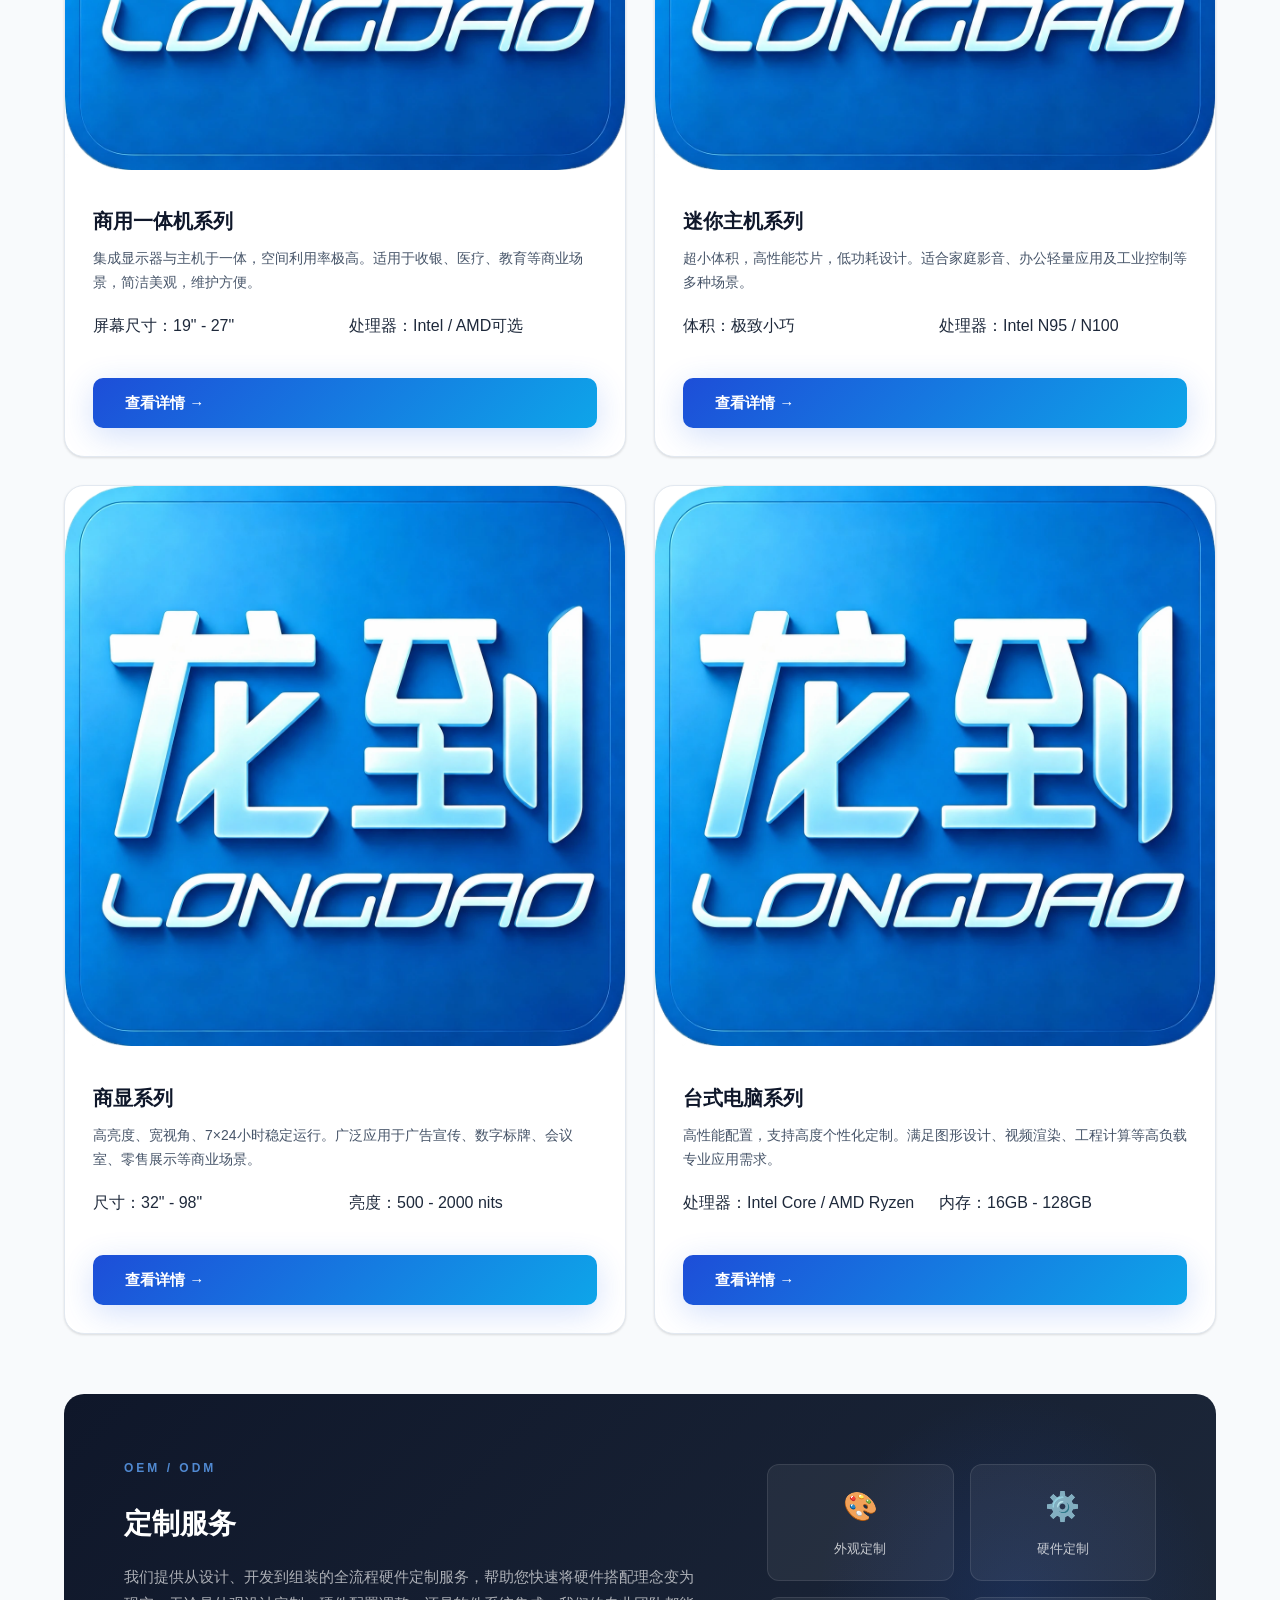
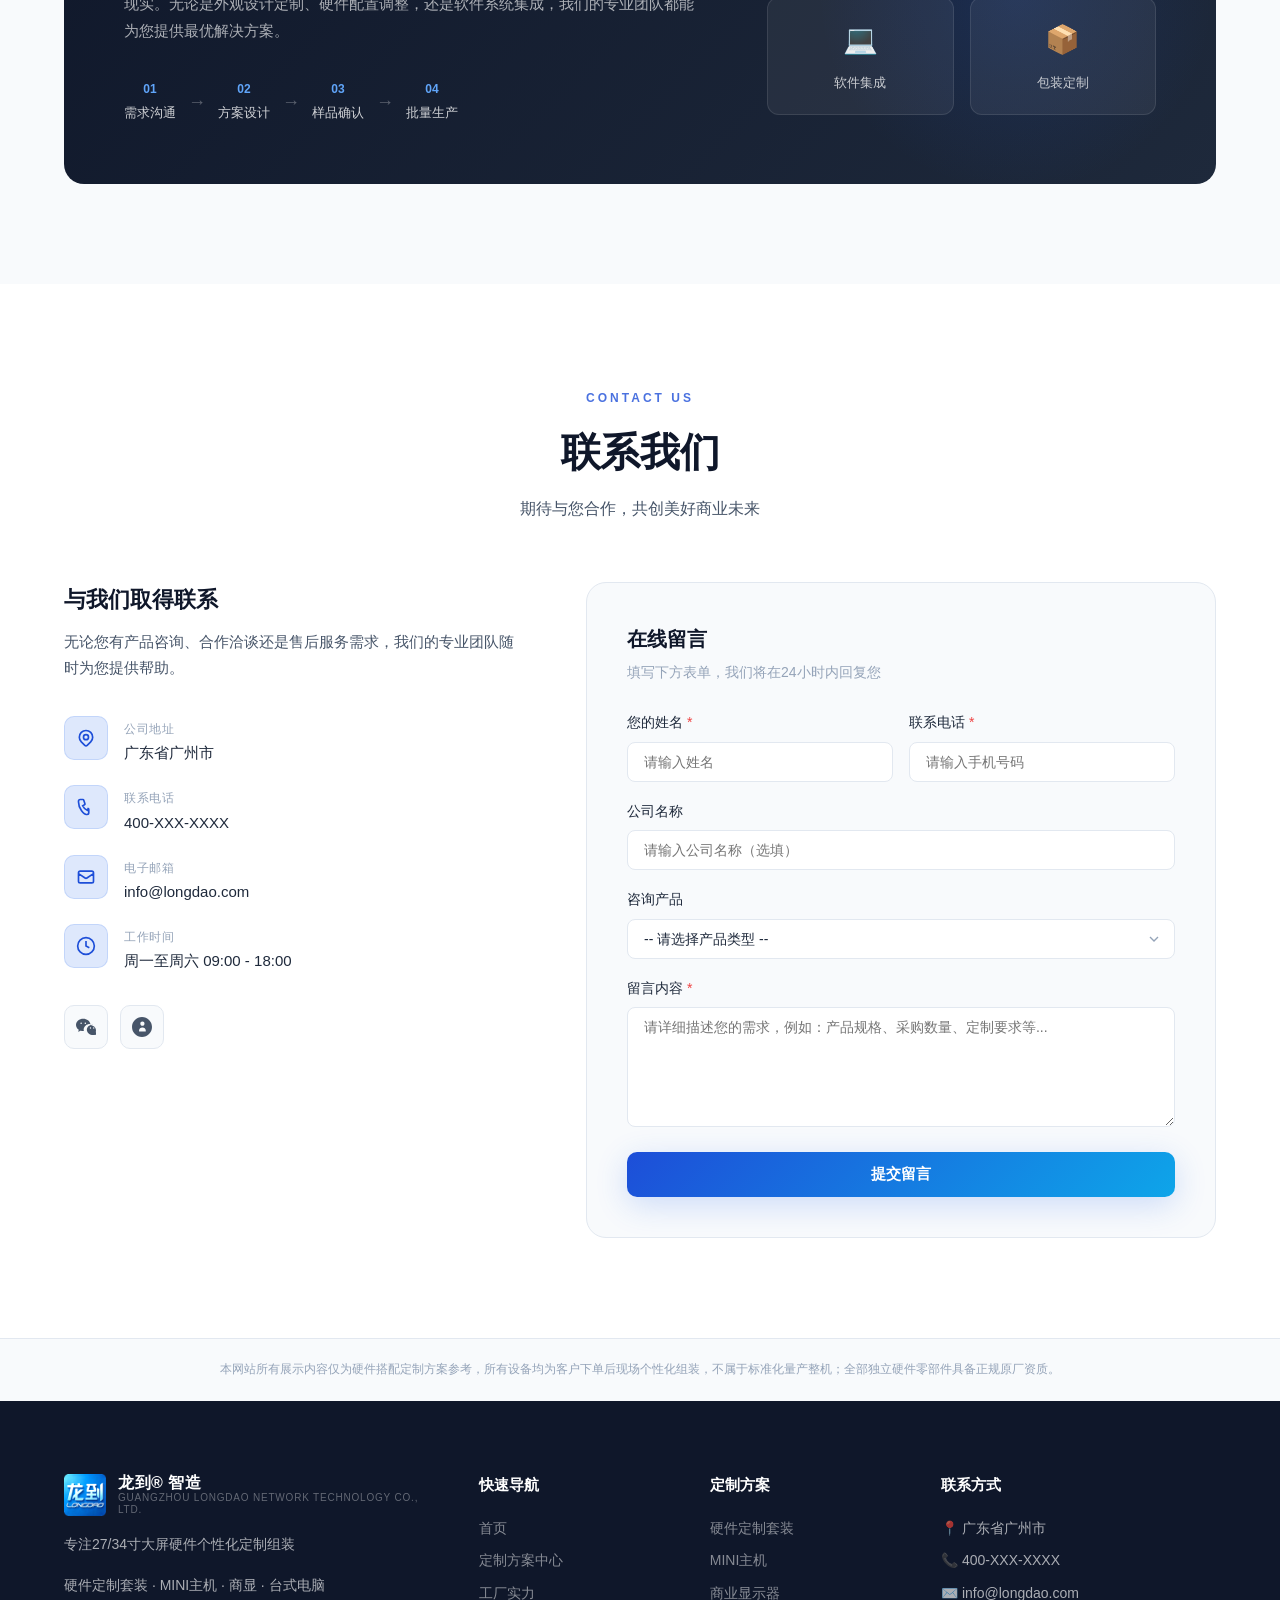
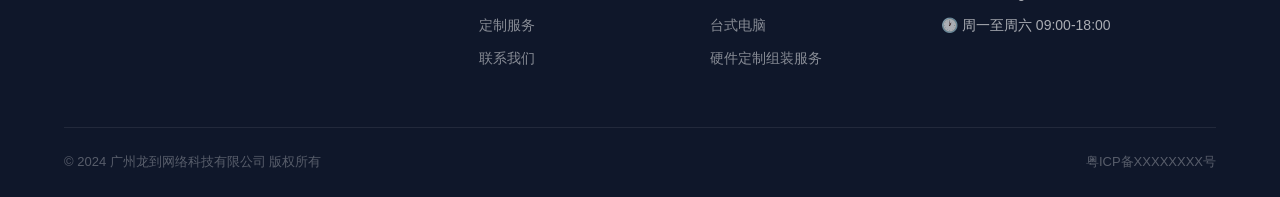
==== commit 0f2ab9cb: "compliance: 全站合规改造-首页" ====
--- a/index.html
+++ b/index.html
@@ -3,8 +3,9 @@
 <head>
   <meta charset="UTF-8" />
   <meta name="viewport" content="width=device-width, initial-scale=1.0" />
-  <title>广州龙到网络科技有限公司 - 一体机 | MINI主机 | 商显 | 台式电脑</title>
-  <meta name="description" content="广州龙到网络科技有限公司专业生产一体机电脑、MINI主机、商显、台式电脑，支持OEM/ODM定制服务。" />
+  <title>龙到智造｜高端电脑硬件个性化定制组装源头工厂</title>
+  <meta name="description" content="龙到拥有多年自有注册商标，是专注27寸、34寸大屏电脑硬件个性化定制组装源头工厂，支持办公、设计、影音电竞硬件按需搭配，批量政企、工作室定作；所有硬件配件原厂资质齐全，设备接单后现场组装，非标准化量产整机。" />
+  <meta name="keywords" content="电脑硬件定制、大屏硬件组装、政企硬件批量定作、工作室硬件搭配、龙到定制" />
   <link rel="stylesheet" href="style.css" />
   <link rel="preconnect" href="https://fonts.googleapis.com" />
   <link href="https://fonts.googleapis.com/css2?family=Noto+Sans+SC:wght@300;400;500;600;700&display=swap" rel="stylesheet" />
@@ -22,7 +23,7 @@
           <img src="images/logo.png" alt="龙到科技 LONGDAO" class="logo-img" />
         </picture>
         <div class="logo-text">
-          <span class="company-name">广州龙到网络科技有限公司</span>
+          <span class="company-name">龙到® 智造</span>
           <span class="company-sub">GUANGZHOU LONGDAO NETWORK TECHNOLOGY CO., LTD.</span>
         </div>
       </div>
@@ -30,8 +31,9 @@
     <!-- 导航菜单：桌面端在 header 内横向排列，移动端通过 JS 添加到 body 末尾以获得独立 z-index -->
     <nav class="nav-menu" id="navMenu">
       <a href="javascript:void(0)" class="nav-link active" data-section="home">首页</a>
-      <a href="javascript:void(0)" class="nav-link" data-section="about">关于我们</a>
-      <a href="javascript:void(0)" class="nav-link" data-section="products">产品服务</a>
+      <a href="javascript:void(0)" class="nav-link" data-section="products">定制方案中心</a>
+      <a href="javascript:void(0)" class="nav-link" data-section="about">工厂实力</a>
+      <a href="javascript:void(0)" class="nav-link" data-section="oem">定制服务</a>
       <a href="javascript:void(0)" class="nav-link" data-section="contact">联系我们</a>
     </nav>
     <!-- 汉堡按钮 -->
@@ -52,7 +54,7 @@
            src="images/hero-banner-1.webp" 
            srcset="images/hero-banner-1-mobile.webp 768w, images/hero-banner-1.webp 1920w" 
            sizes="100vw"
-           alt="广州龙到网络科技" 
+           alt="龙到27寸大屏硬件定制套装" 
            width="1920" 
            height="749" 
            fetchpriority="high"
@@ -69,17 +71,17 @@
 <!-- 首页内容区 -->
 <section class="hero-content-section">
   <div class="container">
-    <div class="hero-badge">专业 · 创新 · 定制</div>
+    <div class="hero-badge">龙到® · 硬件定制 · 组装承揽</div>
     <h1 class="hero-title">
-      智能硬件<span class="highlight">制造专家</span>
-      <br />引领科技新未来
+      专注27/34寸大屏<span class="highlight">硬件个性化定制</span>
+      <br />按需定制组装·政企批量定作一站式服务
     </h1>
     <p class="hero-desc">
-      专注一体机电脑、MINI主机、商业显示器及台式电脑研发制造<br />
-      提供专业 OEM / ODM 定制服务，满足您的个性化需求
+      屏幕、处理器、显卡自由选配<br />
+      工厂一站式硬件配套服务，政企批量定制、工作室专属搭配
     </p>
     <div class="hero-actions">
-      <button class="btn btn-primary" data-section="products">探索产品</button>
+      <button class="btn btn-primary" data-section="products">查看定制方案</button>
       <button class="btn btn-outline-dark" data-section="contact">联系我们</button>
     </div>
     <div class="hero-stats">
@@ -95,7 +97,7 @@
       <div class="stat-divider"></div>
       <div class="stat-item">
         <span class="stat-num">50+</span>
-        <span class="stat-label">产品系列</span>
+        <span class="stat-label">定制方案</span>
       </div>
       <div class="stat-divider"></div>
       <div class="stat-item">
@@ -146,12 +148,12 @@
   </div>
 </section>
 
-<!-- 关于我们 -->
+<!-- 工厂实力 -->
 <section id="about" class="about">
   <div class="container">
     <div class="section-header">
-      <span class="section-tag">ABOUT US</span>
-      <h2 class="section-title">关于我们</h2>
+      <span class="section-tag">FACTORY</span>
+      <h2 class="section-title">工厂实力</h2>
       <p class="section-desc">深耕硬件制造领域，以技术创新驱动企业发展</p>
     </div>
     <div class="about-grid">
@@ -163,8 +165,8 @@
         </div>
       </div>
       <div class="about-content">
-        <h3>专注智能硬件，铸就品质标杆</h3>
-        <p>广州龙到网络科技有限公司成立于广州，是一家专注于智能硬件研发、生产与销售的高新技术企业。公司主要经营一体机电脑、MINI主机、商业显示器（商显）及台式电脑等产品，并提供专业的OEM/ODM定制服务。</p>
+        <h3>专注大屏硬件定制，铸就品质标杆</h3>
+        <p>广州龙到网络科技有限公司成立于广州，是一家专注于智能硬件研发、生产与销售的高新技术企业。公司主要经营27/34寸大屏硬件定制套装、MINI主机、商业显示器及台式电脑等硬件搭配方案，并提供专业的硬件定制组装承揽服务。</p>
         <p>经过多年发展，公司已形成完整的产品研发体系和成熟的制造工艺，产品覆盖教育、医疗、零售、金融等多个行业领域，深受国内外客户信赖。</p>
         <div class="about-features">
           <div class="feat-item">
@@ -195,23 +197,23 @@
   </div>
 </section>
 
-<!-- 产品服务 -->
+<!-- 定制方案中心 -->
 <section id="products" class="products">
   <div class="container">
     <div class="section-header">
-      <span class="section-tag">PRODUCTS & SERVICES</span>
-      <h2 class="section-title">产品服务</h2>
-      <p class="section-desc">多元化产品线，覆盖商业与个人全场景需求</p>
+      <span class="section-tag">CUSTOM SOLUTIONS</span>
+      <h2 class="section-title">定制方案中心</h2>
+      <p class="section-desc">硬件搭配参考方案，按需定制组装，非标准化量产</p>
     </div>
     <div class="product-tabs">
-      <button class="tab-btn active" data-category="all">全部产品</button>
-      <button class="tab-btn" data-category="aio">一体机</button>
+      <button class="tab-btn active" data-category="all">全部方案</button>
+      <button class="tab-btn" data-category="aio">硬件定制套装</button>
       <button class="tab-btn" data-category="mini">MINI主机</button>
       <button class="tab-btn" data-category="display">商显</button>
       <button class="tab-btn" data-category="desktop">台式电脑</button>
     </div>
     <div class="products-grid" id="productsGrid">
-      <!-- 一体机 -->
+      <!-- 硬件定制套装 -->
       <div class="product-card" data-category="aio">
         <div class="product-visual aio">
           <svg viewBox="0 0 160 120" fill="none">
@@ -226,9 +228,9 @@
           </svg>
         </div>
         <div class="product-info">
-          <span class="product-tag">一体机电脑</span>
-          <h3>商用一体机系列</h3>
-          <p>集成显示器与主机于一体，空间利用率极高。适用于收银、医疗、教育等商业场景，简洁美观，维护方便。</p>
+          <span class="product-tag">硬件定制套装</span>
+          <h3>27寸大屏硬件定制套装方案</h3>
+          <p>27寸大屏搭配处理器、显卡自由选配，适用于收银、医疗、教育等商业场景，按需定制组装，简洁美观，维护方便。</p>
           <ul class="product-specs">
             <li>屏幕尺寸：19" - 27"</li>
             <li>处理器：Intel / AMD可选</li>
@@ -333,13 +335,13 @@
       </div>
     </div>
 
-    <!-- OEM/ODM服务 -->
-    <div class="oem-section">
+    <!-- 定制服务 -->
+    <div class="oem-section" id="oem">
       <div class="oem-content">
         <div class="oem-text">
           <span class="section-tag">OEM / ODM</span>
           <h3>定制服务</h3>
-          <p>我们提供从设计、开发到生产的全流程OEM/ODM服务，帮助您快速将产品理念变为现实。无论是外观设计定制、硬件配置调整，还是软件系统集成，我们的专业团队都能为您提供最优解决方案。</p>
+          <p>我们提供从设计、开发到组装的全流程硬件定制服务，帮助您快速将硬件搭配理念变为现实。无论是外观设计定制、硬件配置调整，还是软件系统集成，我们的专业团队都能为您提供最优解决方案。</p>
           <div class="oem-steps">
             <div class="step"><span class="step-num">01</span><span>需求沟通</span></div>
             <div class="step-arrow">→</div>
@@ -454,11 +456,11 @@
             <label>咨询产品</label>
             <select>
               <option value="">-- 请选择产品类型 --</option>
-              <option>一体机电脑</option>
+              <option>硬件定制套装</option>
               <option>MINI主机</option>
               <option>商业显示器（商显）</option>
               <option>台式电脑</option>
-              <option>OEM/ODM定制服务</option>
+              <option>硬件定制组装服务</option>
               <option>其他</option>
             </select>
           </div>
@@ -472,6 +474,16 @@
     </div>
   </div>
 </section>
+
+
+<!-- 全站合规提示（永久保留，不得删除） -->
+<div class="compliance-notice" style="background:var(--bg-2);padding:20px 0;text-align:center;border-top:1px solid var(--border);">
+  <div class="container">
+    <p style="font-size:12px;color:var(--text-3);line-height:1.8;margin:0;">
+      本网站所有展示内容仅为硬件搭配定制方案参考，所有设备均为客户下单后现场个性化组装，不属于标准化量产整机；全部独立硬件零部件具备正规原厂资质。
+    </p>
+  </div>
+</div>
 
 <!-- 页脚 -->
 <footer class="footer">
@@ -481,27 +493,28 @@
         <div class="logo footer-logo">
           <img src="images/logo.png" alt="龙到科技" class="logo-img" />
           <div class="logo-text">
-            <span class="company-name">广州龙到网络科技有限公司</span>
+            <span class="company-name">龙到® 智造</span>
             <span class="company-sub">GUANGZHOU LONGDAO NETWORK TECHNOLOGY CO., LTD.</span>
           </div>
         </div>
-        <p>专注智能硬件制造，提供专业OEM/ODM服务</p>
-        <p>一体机 · MINI主机 · 商显 · 台式电脑</p>
+        <p>专注27/34寸大屏硬件个性化定制组装</p>
+        <p>硬件定制套装 · MINI主机 · 商显 · 台式电脑</p>
       </div>
       <div class="footer-links">
         <h4>快速导航</h4>
         <a href="javascript:void(0)" data-section="home">首页</a>
-        <a href="javascript:void(0)" data-section="about">关于我们</a>
-        <a href="javascript:void(0)" data-section="products">产品服务</a>
+        <a href="javascript:void(0)" data-section="products">定制方案中心</a>
+        <a href="javascript:void(0)" data-section="about">工厂实力</a>
+        <a href="javascript:void(0)" data-section="oem">定制服务</a>
         <a href="javascript:void(0)" data-section="contact">联系我们</a>
       </div>
       <div class="footer-products">
-        <h4>产品系列</h4>
-        <a href="javascript:void(0)" data-section="products">一体机电脑</a>
+        <h4>定制方案</h4>
+        <a href="javascript:void(0)" data-section="products">硬件定制套装</a>
         <a href="javascript:void(0)" data-section="products">MINI主机</a>
         <a href="javascript:void(0)" data-section="products">商业显示器</a>
         <a href="javascript:void(0)" data-section="products">台式电脑</a>
-        <a href="javascript:void(0)" data-section="products">OEM/ODM定制</a>
+        <a href="javascript:void(0)" data-section="oem">硬件定制组装服务</a>
       </div>
       <div class="footer-contact">
         <h4>联系方式</h4>
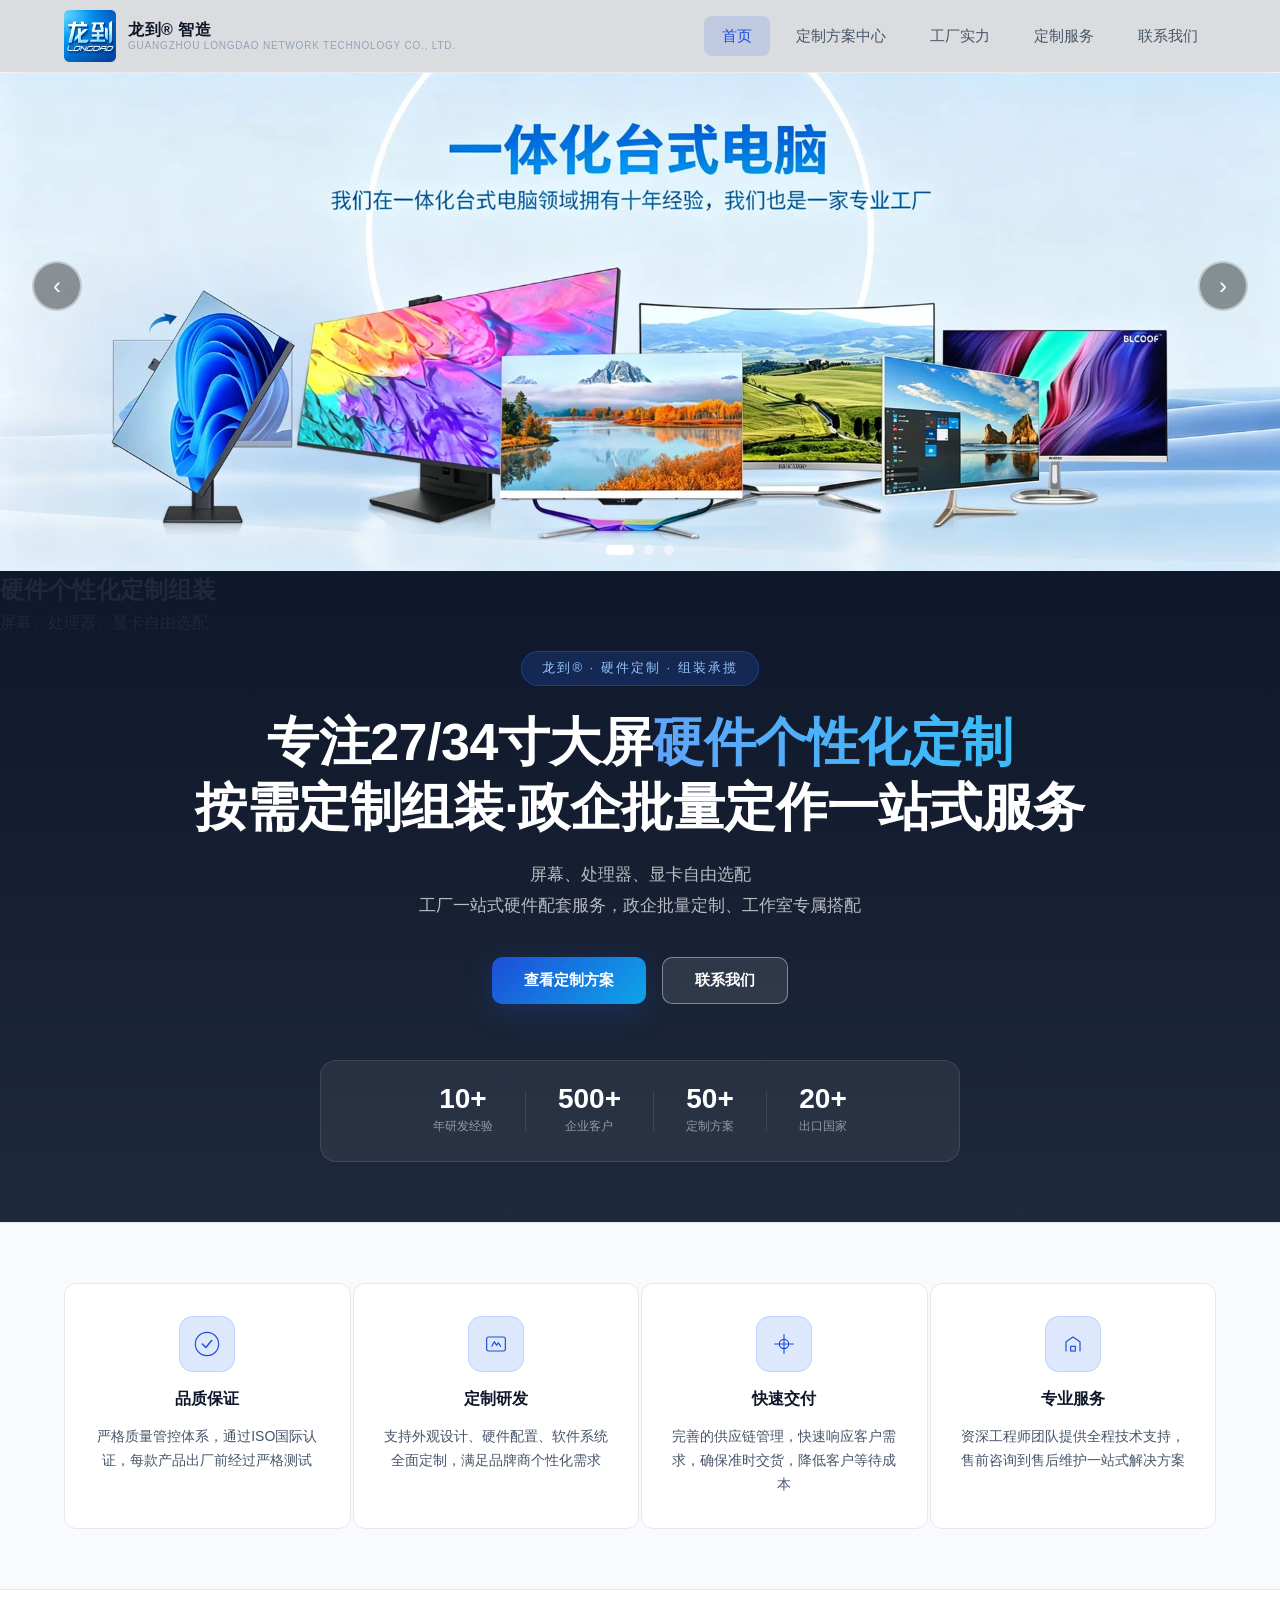
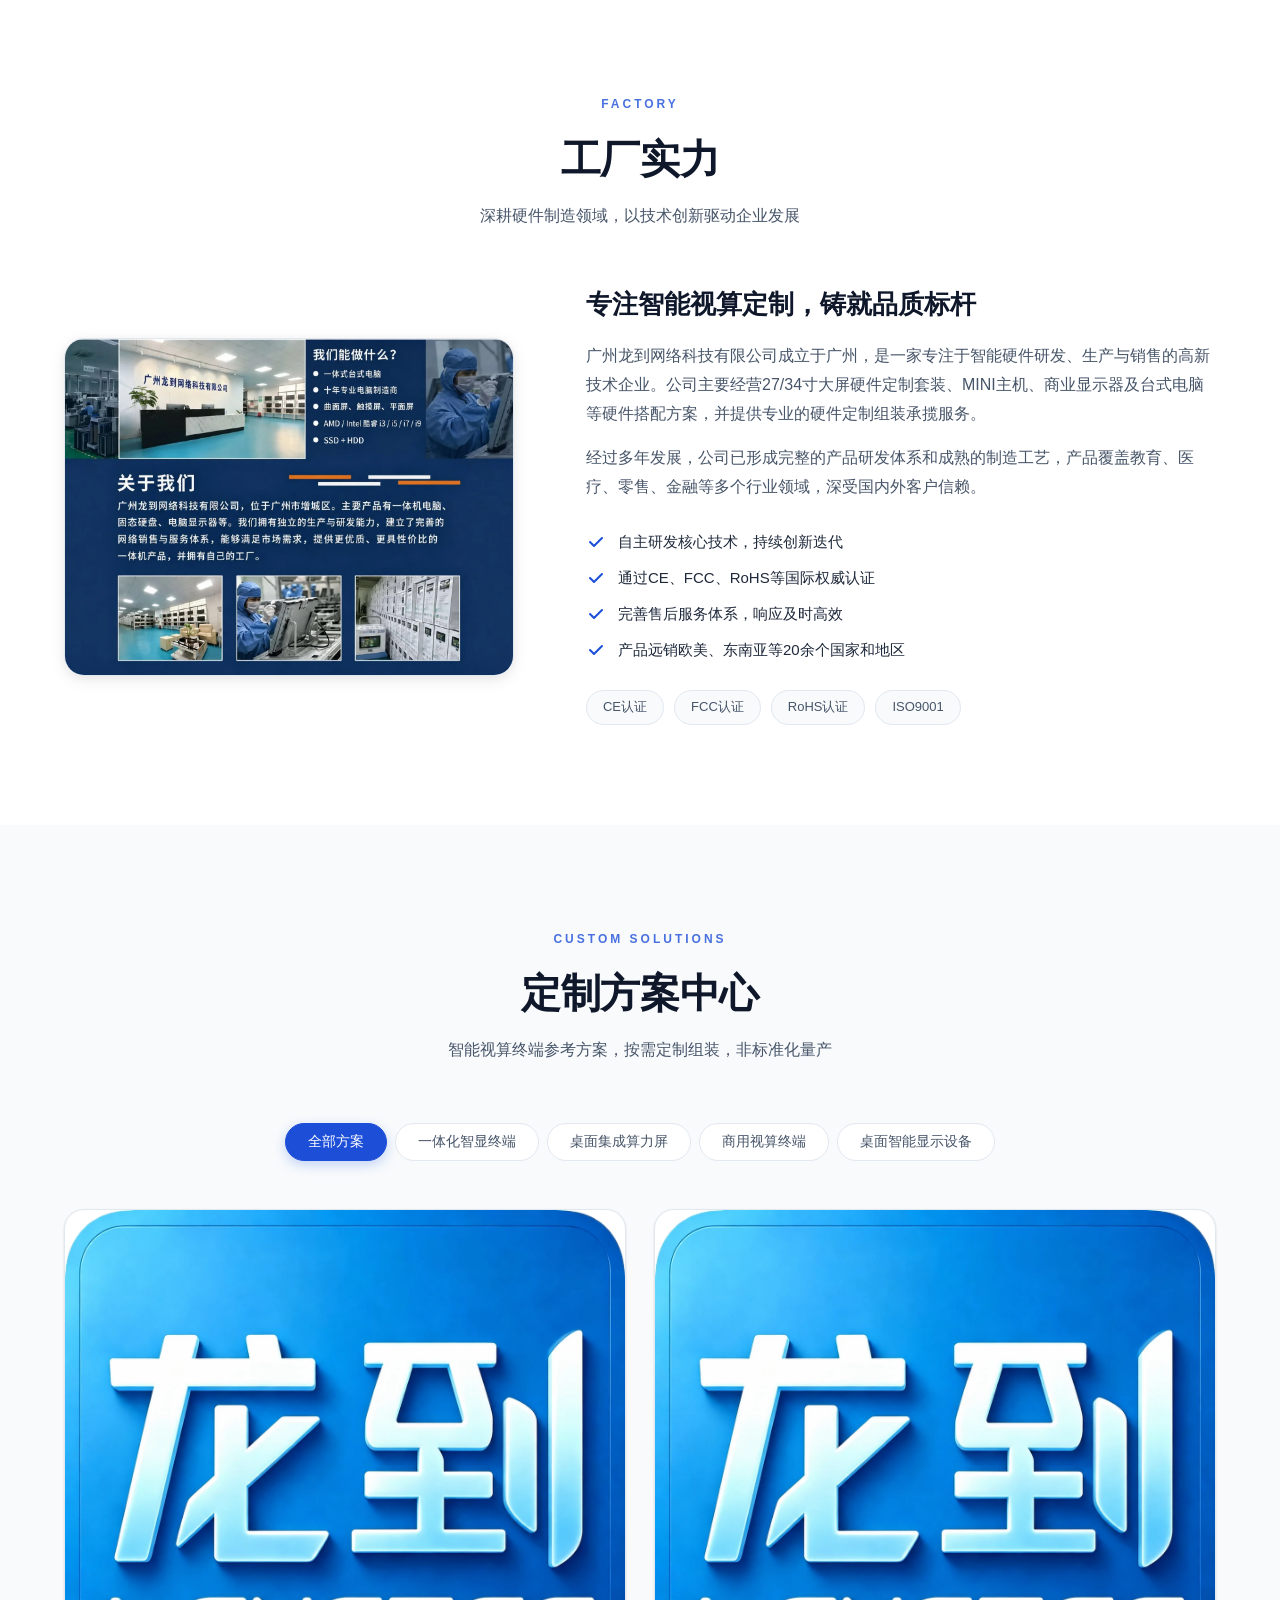
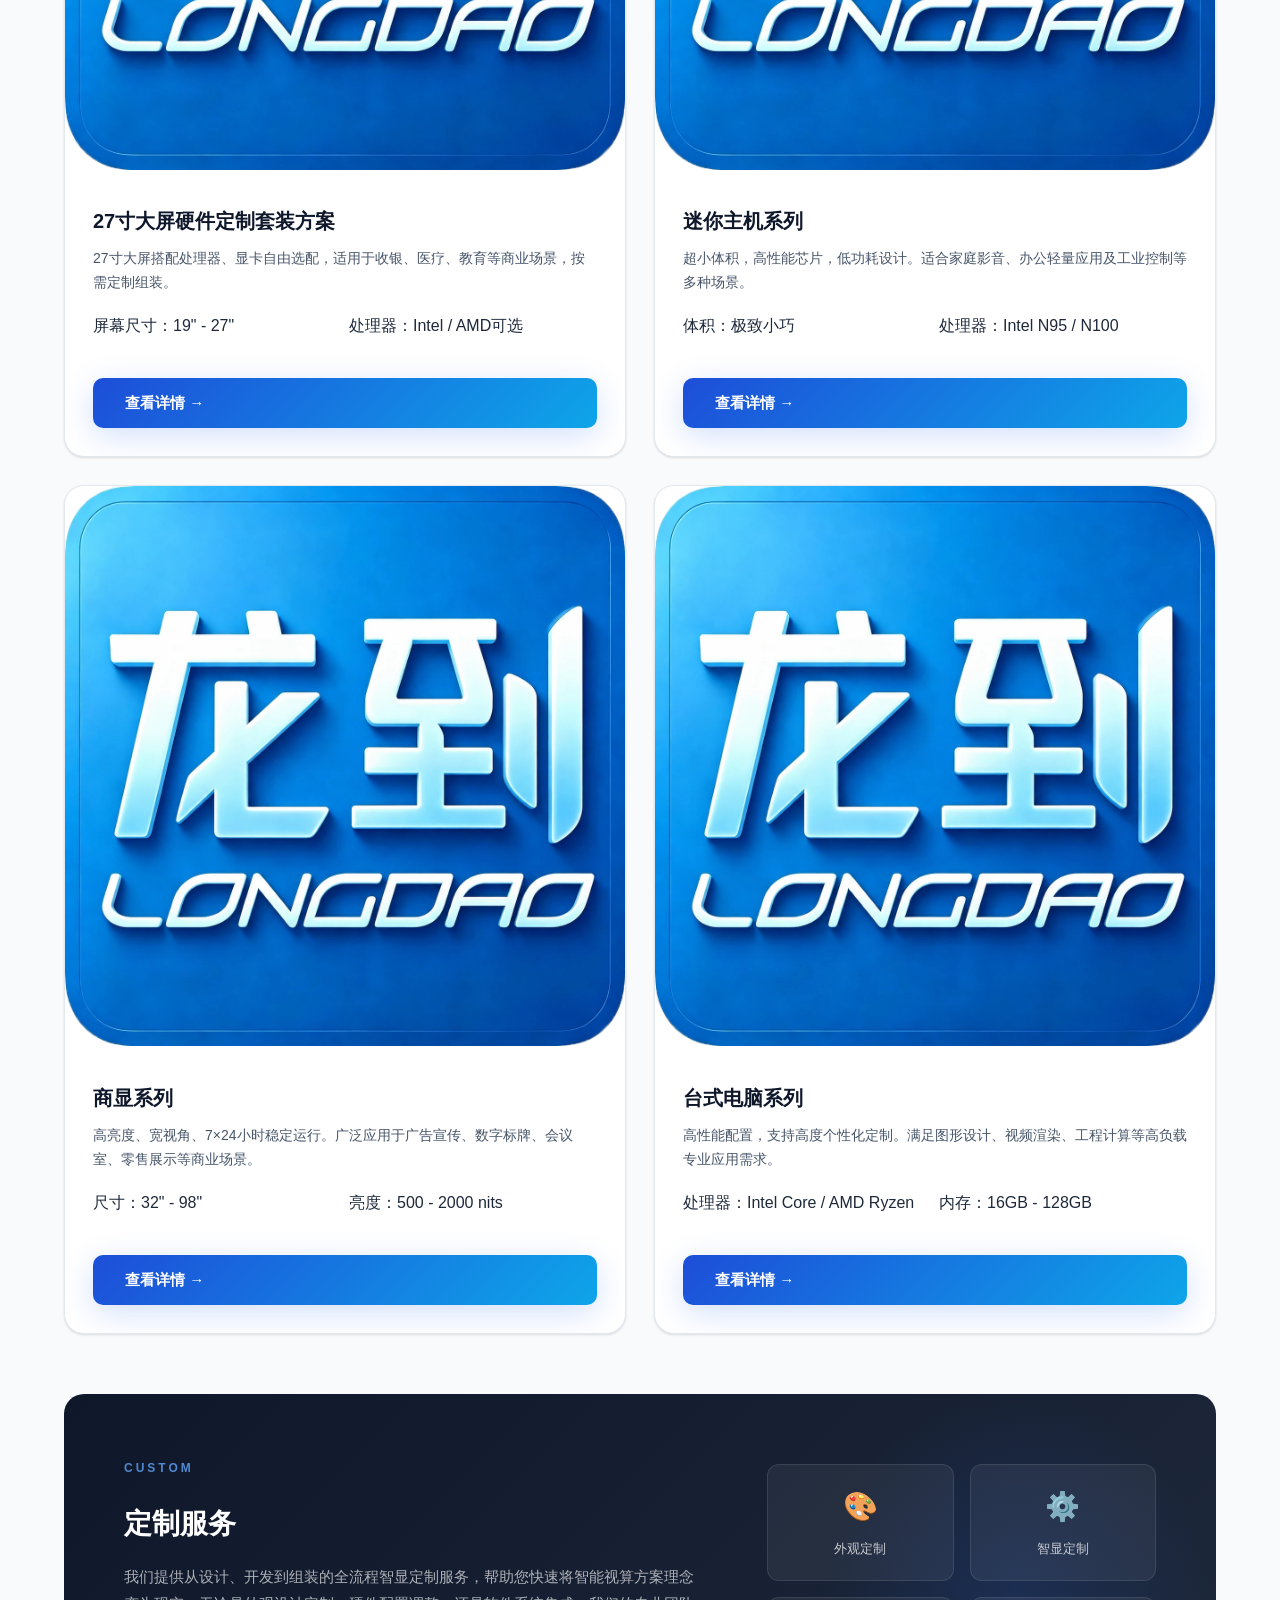
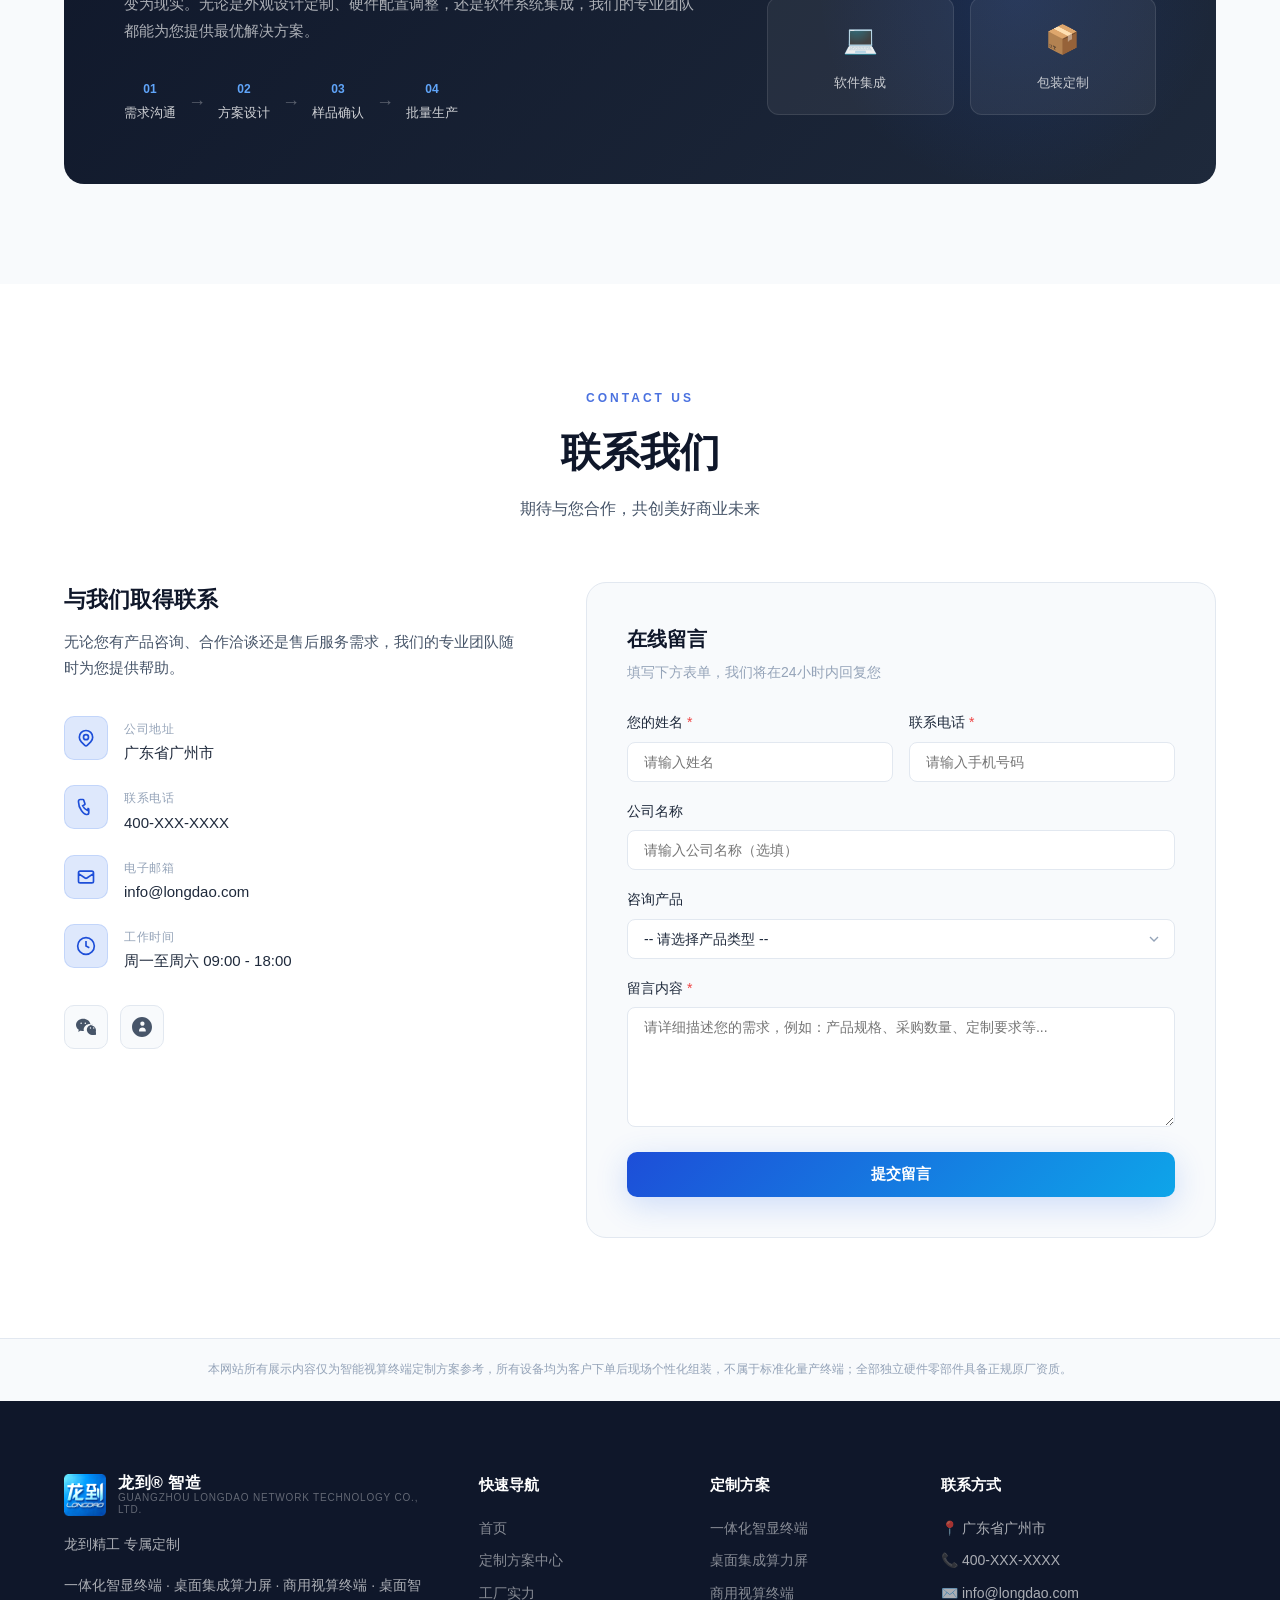
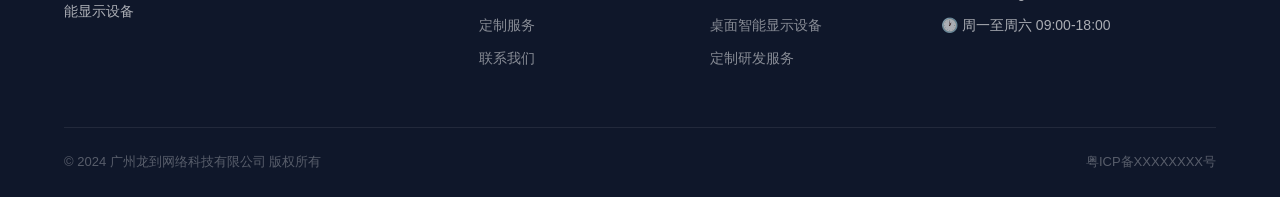
==== commit 5f0c9d74: "compliance-v2: 全站合规改造-首页" ====
--- a/index.html
+++ b/index.html
@@ -3,9 +3,9 @@
 <head>
   <meta charset="UTF-8" />
   <meta name="viewport" content="width=device-width, initial-scale=1.0" />
-  <title>龙到智造｜高端电脑硬件个性化定制组装源头工厂</title>
-  <meta name="description" content="龙到拥有多年自有注册商标，是专注27寸、34寸大屏电脑硬件个性化定制组装源头工厂，支持办公、设计、影音电竞硬件按需搭配，批量政企、工作室定作；所有硬件配件原厂资质齐全，设备接单后现场组装，非标准化量产整机。" />
-  <meta name="keywords" content="电脑硬件定制、大屏硬件组装、政企硬件批量定作、工作室硬件搭配、龙到定制" />
+  <title>龙到启元 智汇新势｜商用智能视算终端定制源头工厂</title>
+  <meta name="description" content="龙到（LONGDAO）专注23.8-49英寸商用智能视算终端定制研发与生产，搭载京东方BOE原厂IPS面板，支持一体化智显终端与桌面集成算力屏全维度个性化定制；大湾区自有工贸产线，四重出厂严苛品控，设备硬件质保+远程技术调试支持。" />
+  <meta name="keywords" content="智能视算终端定制、一体化智显终端、桌面集成算力屏、商用视算终端、龙到定制" />
   <link rel="stylesheet" href="style.css" />
   <link rel="preconnect" href="https://fonts.googleapis.com" />
   <link href="https://fonts.googleapis.com/css2?family=Noto+Sans+SC:wght@300;400;500;600;700&display=swap" rel="stylesheet" />
@@ -54,7 +54,7 @@
            src="images/hero-banner-1.webp" 
            srcset="images/hero-banner-1-mobile.webp 768w, images/hero-banner-1.webp 1920w" 
            sizes="100vw"
-           alt="龙到27寸大屏硬件定制套装" 
+           alt="龙到23.8-49英寸大屏一体化智显终端" 
            width="1920" 
            height="749" 
            fetchpriority="high"
@@ -71,14 +71,14 @@
 <!-- 首页内容区 -->
 <section class="hero-content-section">
   <div class="container">
-    <div class="hero-badge">龙到® · 硬件定制 · 组装承揽</div>
+    <div class="hero-badge">龙到® · 智能视算 · 专属定制</div>
     <h1 class="hero-title">
-      专注27/34寸大屏<span class="highlight">硬件个性化定制</span>
+      专注23.8-49英寸大屏<span class="highlight">智能视算定制</span>
       <br />按需定制组装·政企批量定作一站式服务
     </h1>
     <p class="hero-desc">
       屏幕、处理器、显卡自由选配<br />
-      工厂一站式硬件配套服务，政企批量定制、工作室专属搭配
+      工厂一站式配套服务，政企批量定制、工作室专属搭配
     </p>
     <div class="hero-actions">
       <button class="btn btn-primary" data-section="products">查看定制方案</button>
@@ -127,7 +127,7 @@
         <div class="adv-icon">
           <svg viewBox="0 0 48 48" fill="none"><rect x="8" y="12" width="32" height="24" rx="3" stroke="currentColor" stroke-width="2"/><path d="M17 28l4-8 4 6 3-4 4 6" stroke="currentColor" stroke-width="2" stroke-linecap="round" stroke-linejoin="round"/></svg>
         </div>
-        <h3>OEM/ODM定制</h3>
+        <h3>定制研发</h3>
         <p>支持外观设计、硬件配置、软件系统全面定制，满足品牌商个性化需求</p>
       </div>
       <div class="adv-item">
@@ -165,8 +165,8 @@
         </div>
       </div>
       <div class="about-content">
-        <h3>专注大屏硬件定制，铸就品质标杆</h3>
-        <p>广州龙到网络科技有限公司成立于广州，是一家专注于智能硬件研发、生产与销售的高新技术企业。公司主要经营27/34寸大屏硬件定制套装、MINI主机、商业显示器及台式电脑等硬件搭配方案，并提供专业的硬件定制组装承揽服务。</p>
+        <h3>专注智能视算定制，铸就品质标杆</h3>
+        <p>广州龙到网络科技有限公司成立于广州，是大湾区工贸一体化定制厂商，专注商用智能视算终端定制研发、生产与交付。公司主要经营23.8-49英寸一体化智显终端、桌面集成算力屏、商用视算终端及桌面智能显示设备，全系搭载京东方BOE原厂IPS面板，提供一站式定制研发服务。</p>
         <p>经过多年发展，公司已形成完整的产品研发体系和成熟的制造工艺，产品覆盖教育、医疗、零售、金融等多个行业领域，深受国内外客户信赖。</p>
         <div class="about-features">
           <div class="feat-item">
@@ -203,17 +203,17 @@
     <div class="section-header">
       <span class="section-tag">CUSTOM SOLUTIONS</span>
       <h2 class="section-title">定制方案中心</h2>
-      <p class="section-desc">硬件搭配参考方案，按需定制组装，非标准化量产</p>
+      <p class="section-desc">智能视算终端参考方案，按需定制组装，非标准化量产</p>
     </div>
     <div class="product-tabs">
       <button class="tab-btn active" data-category="all">全部方案</button>
-      <button class="tab-btn" data-category="aio">硬件定制套装</button>
-      <button class="tab-btn" data-category="mini">MINI主机</button>
-      <button class="tab-btn" data-category="display">商显</button>
-      <button class="tab-btn" data-category="desktop">台式电脑</button>
+      <button class="tab-btn" data-category="aio">一体化智显终端</button>
+      <button class="tab-btn" data-category="mini">桌面集成算力屏</button>
+      <button class="tab-btn" data-category="display">商用视算终端</button>
+      <button class="tab-btn" data-category="desktop">桌面智能显示设备</button>
     </div>
     <div class="products-grid" id="productsGrid">
-      <!-- 硬件定制套装 -->
+      <!-- 一体化智显终端 -->
       <div class="product-card" data-category="aio">
         <div class="product-visual aio">
           <svg viewBox="0 0 160 120" fill="none">
@@ -228,11 +228,11 @@
           </svg>
         </div>
         <div class="product-info">
-          <span class="product-tag">硬件定制套装</span>
-          <h3>27寸大屏硬件定制套装方案</h3>
-          <p>27寸大屏搭配处理器、显卡自由选配，适用于收银、医疗、教育等商业场景，按需定制组装，简洁美观，维护方便。</p>
+          <span class="product-tag">一体化智显终端</span>
+          <h3>23.8-49英寸一体化智显终端方案</h3>
+          <p>23.8-49英寸大屏搭配处理器、显卡自由选配，适用于收银、医疗、教育等商业场景，按需定制组装，简洁美观，维护方便。</p>
           <ul class="product-specs">
-            <li>屏幕尺寸：19" - 27"</li>
+            <li>屏幕尺寸：23.8" - 49"</li>
             <li>处理器：Intel / AMD可选</li>
             <li>内存：8GB - 32GB</li>
             <li>支持触控：选配</li>
@@ -243,7 +243,7 @@
           </div>
         </div>
       </div>
-      <!-- MINI主机 -->
+      <!-- 桌面集成算力屏 -->
       <div class="product-card" data-category="mini">
         <div class="product-visual mini">
           <svg viewBox="0 0 160 120" fill="none">
@@ -257,8 +257,8 @@
           </svg>
         </div>
         <div class="product-info">
-          <span class="product-tag">MINI主机</span>
-          <h3>迷你主机系列</h3>
+          <span class="product-tag">桌面集成算力屏</span>
+          <h3>桌面集成算力屏系列</h3>
           <p>超小体积，高性能芯片，低功耗设计。适合家庭影音、办公轻量应用及工业控制等多种场景。</p>
           <ul class="product-specs">
             <li>体积：极致小巧</li>
@@ -272,7 +272,7 @@
           </div>
         </div>
       </div>
-      <!-- 商显 -->
+      <!-- 商用视算终端 -->
       <div class="product-card" data-category="display">
         <div class="product-visual display">
           <svg viewBox="0 0 160 120" fill="none">
@@ -288,11 +288,11 @@
           </svg>
         </div>
         <div class="product-info">
-          <span class="product-tag">商业显示器</span>
-          <h3>商显系列</h3>
+          <span class="product-tag">商用视算终端</span>
+          <h3>商用视算终端系列</h3>
           <p>高亮度、宽视角、7×24小时稳定运行。广泛应用于广告宣传、数字标牌、会议室、零售展示等商业场景。</p>
           <ul class="product-specs">
-            <li>尺寸：32" - 98"</li>
+            <li>尺寸：23.8" - 49"</li>
             <li>亮度：500 - 2000 nits</li>
             <li>分辨率：FHD / 4K UHD</li>
             <li>运行时间：7×24小时</li>
@@ -303,7 +303,7 @@
           </div>
         </div>
       </div>
-      <!-- 台式电脑 -->
+      <!-- 桌面智能显示设备 -->
       <div class="product-card" data-category="desktop">
         <div class="product-visual desktop">
           <svg viewBox="0 0 160 120" fill="none">
@@ -318,8 +318,8 @@
           </svg>
         </div>
         <div class="product-info">
-          <span class="product-tag">台式电脑</span>
-          <h3>台式电脑系列</h3>
+          <span class="product-tag">桌面智能显示设备</span>
+          <h3>桌面智能显示设备系列</h3>
           <p>高性能配置，支持高度个性化定制。满足图形设计、视频渲染、工程计算等高负载专业应用需求。</p>
           <ul class="product-specs">
             <li>处理器：Intel Core / AMD Ryzen</li>
@@ -339,9 +339,9 @@
     <div class="oem-section" id="oem">
       <div class="oem-content">
         <div class="oem-text">
-          <span class="section-tag">OEM / ODM</span>
+          <span class="section-tag">CUSTOM</span>
           <h3>定制服务</h3>
-          <p>我们提供从设计、开发到组装的全流程硬件定制服务，帮助您快速将硬件搭配理念变为现实。无论是外观设计定制、硬件配置调整，还是软件系统集成，我们的专业团队都能为您提供最优解决方案。</p>
+          <p>我们提供从设计、开发到组装的全流程智显定制服务，帮助您快速将智能视算方案理念变为现实。无论是外观设计定制、硬件配置调整，还是软件系统集成，我们的专业团队都能为您提供最优解决方案。</p>
           <div class="oem-steps">
             <div class="step"><span class="step-num">01</span><span>需求沟通</span></div>
             <div class="step-arrow">→</div>
@@ -359,7 +359,7 @@
           </div>
           <div class="oem-badge">
             <div class="ob-icon">⚙️</div>
-            <span>硬件定制</span>
+            <span>智显定制</span>
           </div>
           <div class="oem-badge">
             <div class="ob-icon">💻</div>
@@ -456,11 +456,11 @@
             <label>咨询产品</label>
             <select>
               <option value="">-- 请选择产品类型 --</option>
-              <option>硬件定制套装</option>
-              <option>MINI主机</option>
-              <option>商业显示器（商显）</option>
-              <option>台式电脑</option>
-              <option>硬件定制组装服务</option>
+              <option>一体化智显终端</option>
+              <option>桌面集成算力屏</option>
+              <option>商用视算终端</option>
+              <option>桌面智能显示设备</option>
+              <option>定制研发服务</option>
               <option>其他</option>
             </select>
           </div>
@@ -480,7 +480,7 @@
 <div class="compliance-notice" style="background:var(--bg-2);padding:20px 0;text-align:center;border-top:1px solid var(--border);">
   <div class="container">
     <p style="font-size:12px;color:var(--text-3);line-height:1.8;margin:0;">
-      本网站所有展示内容仅为硬件搭配定制方案参考，所有设备均为客户下单后现场个性化组装，不属于标准化量产整机；全部独立硬件零部件具备正规原厂资质。
+      本网站所有展示内容仅为智能视算终端定制方案参考，所有设备均为客户下单后现场个性化组装，不属于标准化量产终端；全部独立硬件零部件具备正规原厂资质。
     </p>
   </div>
 </div>
@@ -497,8 +497,8 @@
             <span class="company-sub">GUANGZHOU LONGDAO NETWORK TECHNOLOGY CO., LTD.</span>
           </div>
         </div>
-        <p>专注27/34寸大屏硬件个性化定制组装</p>
-        <p>硬件定制套装 · MINI主机 · 商显 · 台式电脑</p>
+        <p>龙到精工 专属定制</p>
+        <p>一体化智显终端 · 桌面集成算力屏 · 商用视算终端 · 桌面智能显示设备</p>
       </div>
       <div class="footer-links">
         <h4>快速导航</h4>
@@ -510,11 +510,11 @@
       </div>
       <div class="footer-products">
         <h4>定制方案</h4>
-        <a href="javascript:void(0)" data-section="products">硬件定制套装</a>
-        <a href="javascript:void(0)" data-section="products">MINI主机</a>
-        <a href="javascript:void(0)" data-section="products">商业显示器</a>
-        <a href="javascript:void(0)" data-section="products">台式电脑</a>
-        <a href="javascript:void(0)" data-section="oem">硬件定制组装服务</a>
+        <a href="javascript:void(0)" data-section="products">一体化智显终端</a>
+        <a href="javascript:void(0)" data-section="products">桌面集成算力屏</a>
+        <a href="javascript:void(0)" data-section="products">商用视算终端</a>
+        <a href="javascript:void(0)" data-section="products">桌面智能显示设备</a>
+        <a href="javascript:void(0)" data-section="oem">定制研发服务</a>
       </div>
       <div class="footer-contact">
         <h4>联系方式</h4>
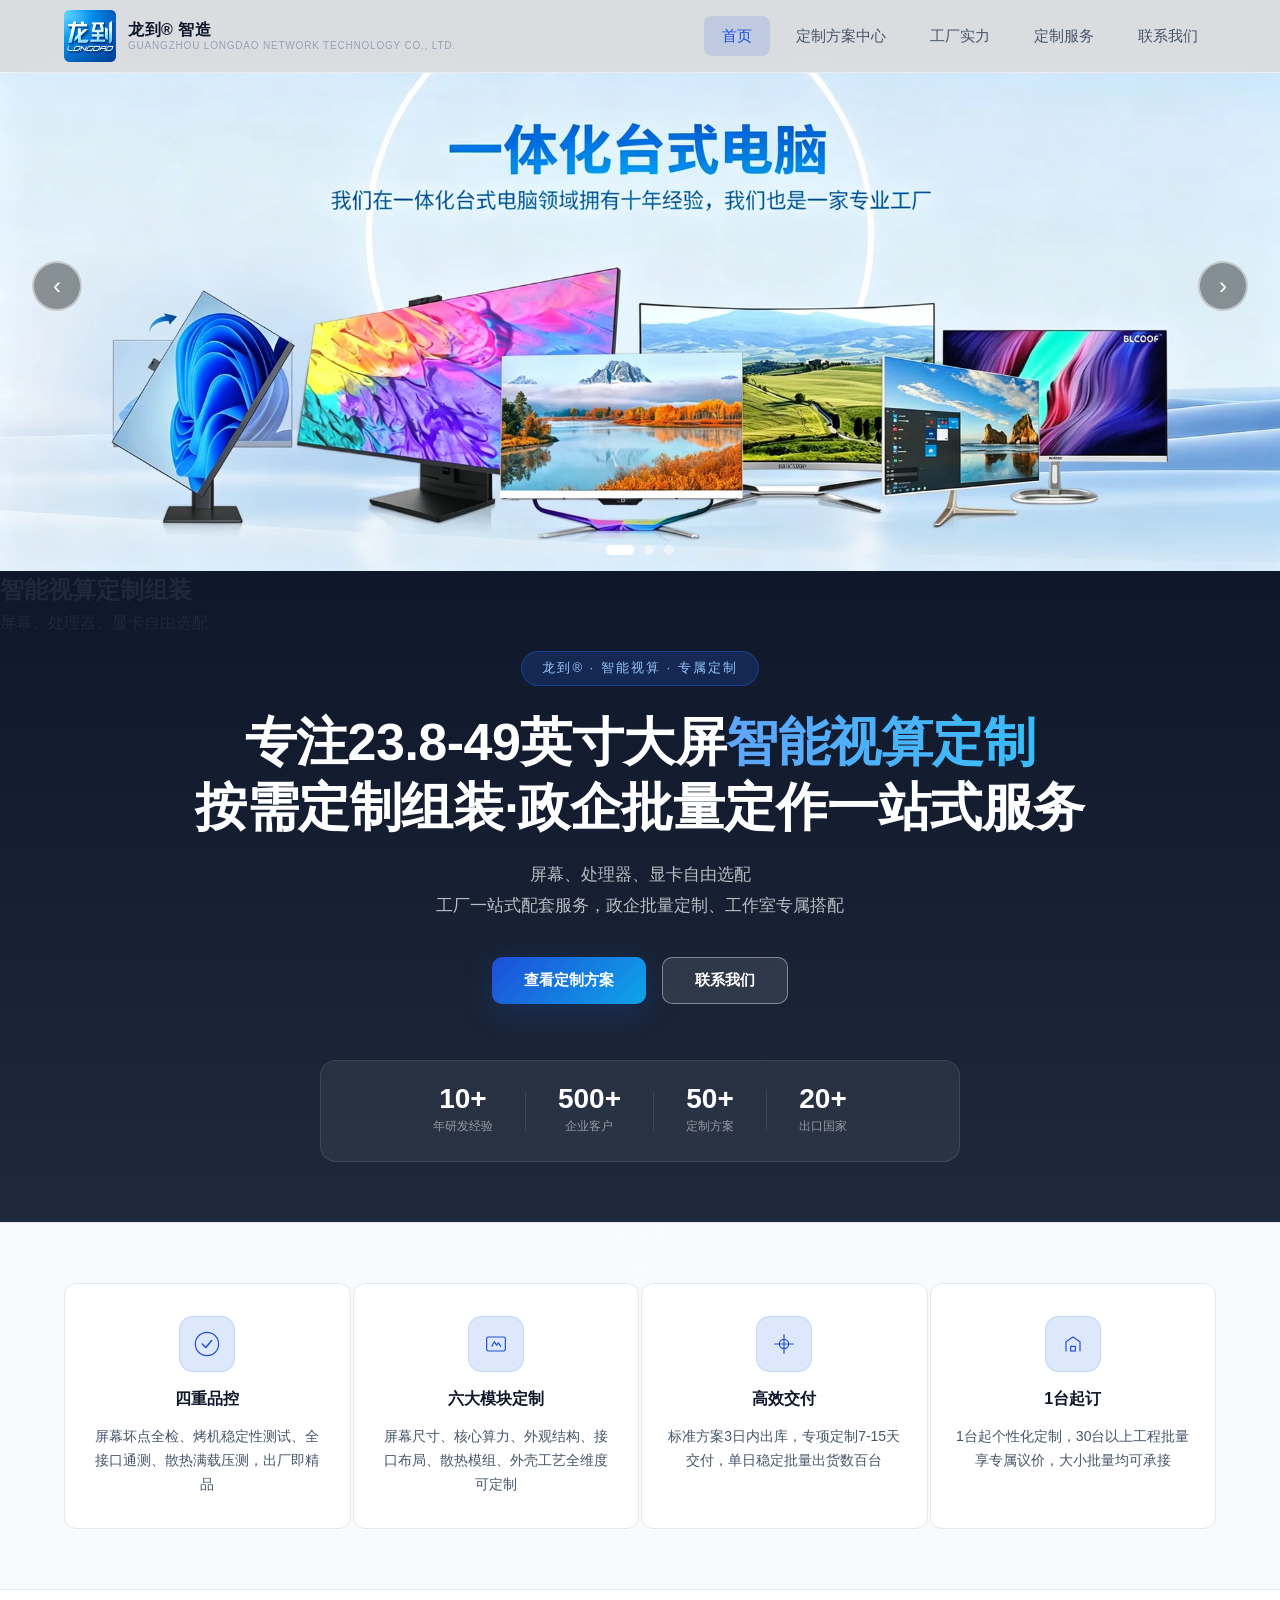
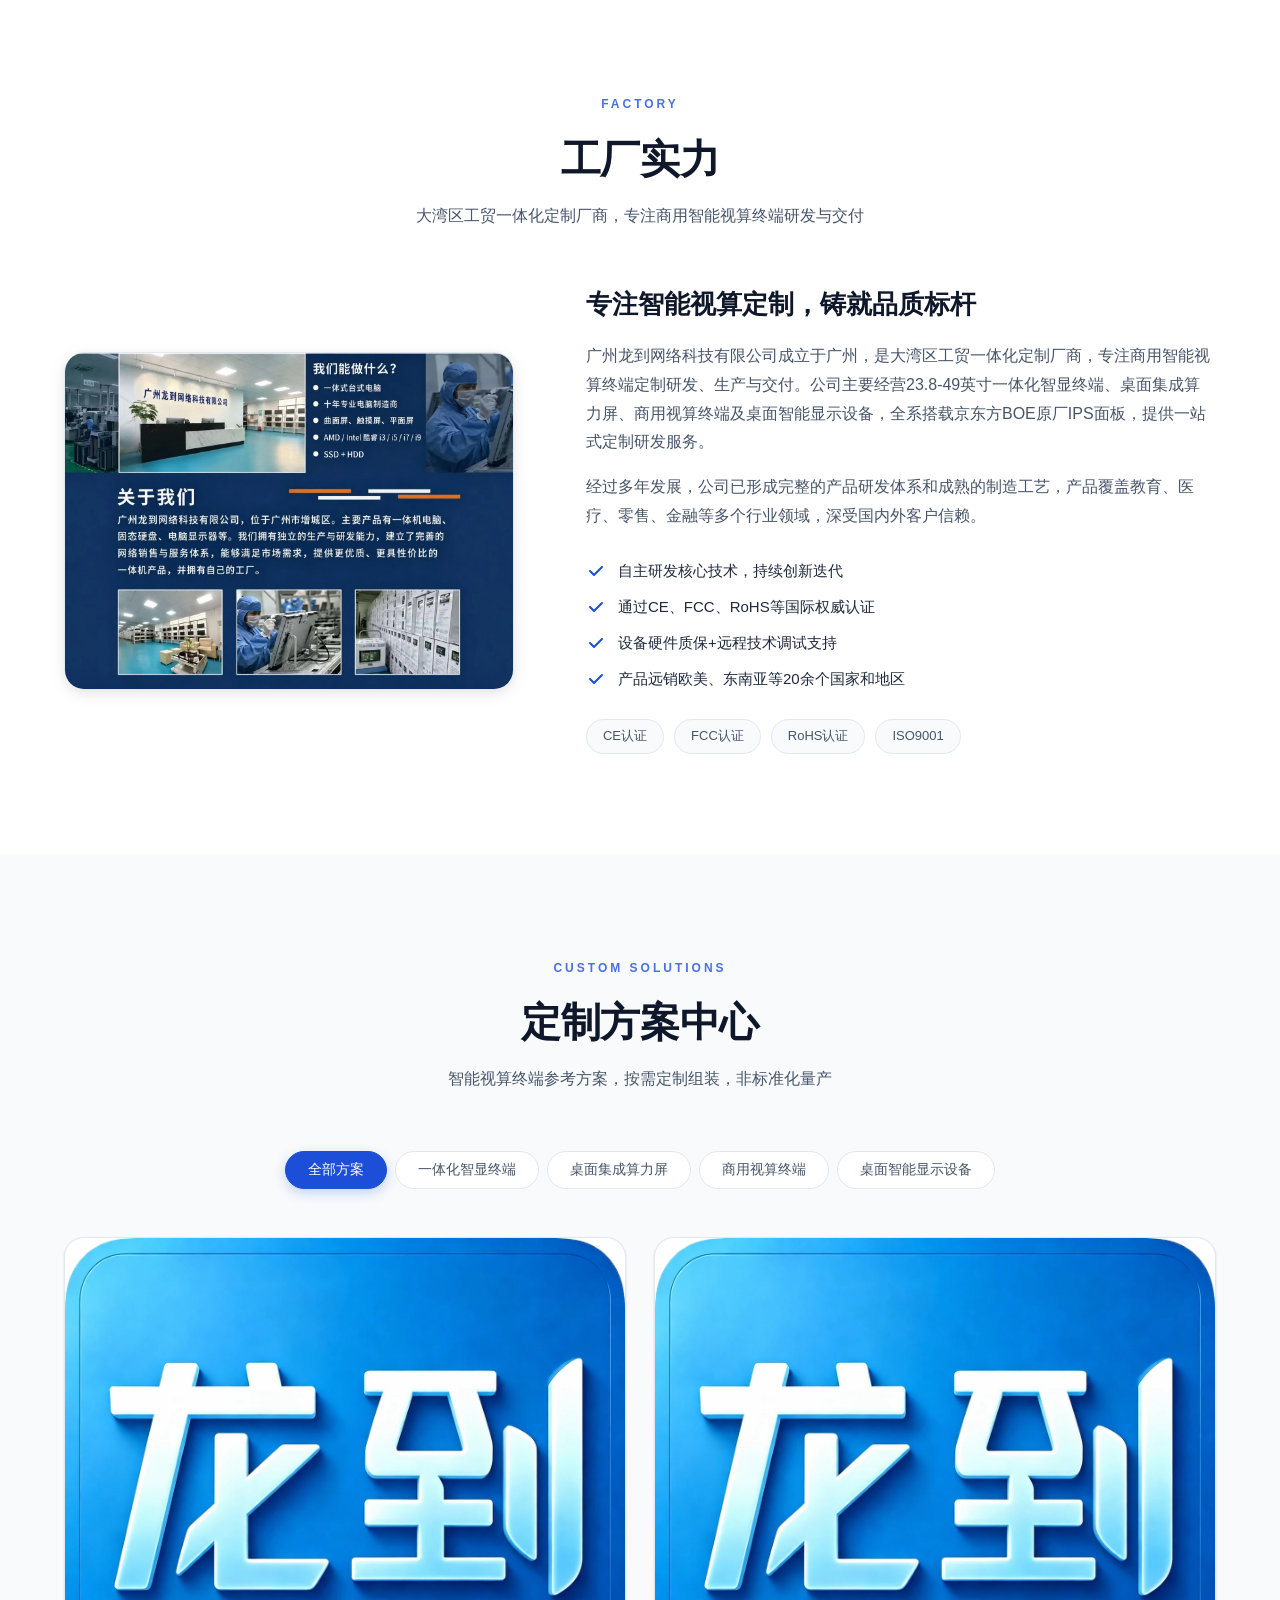
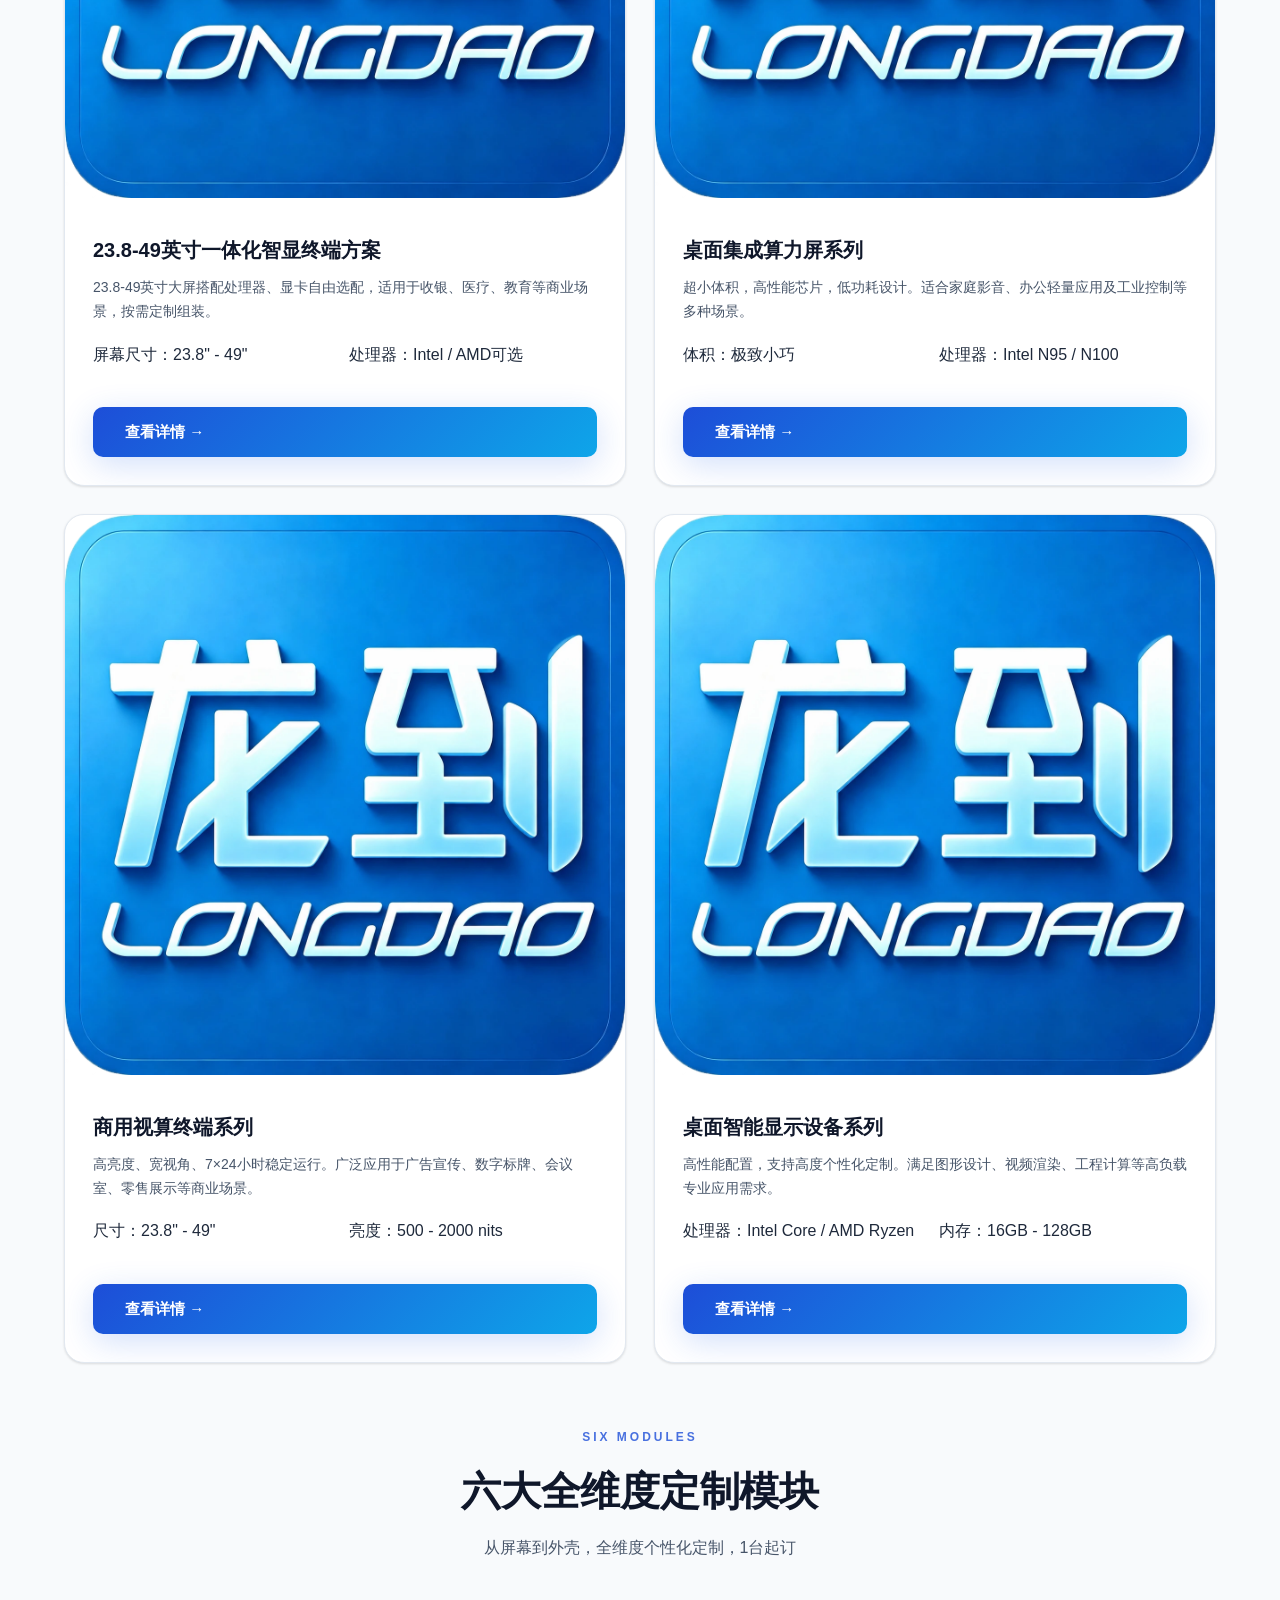
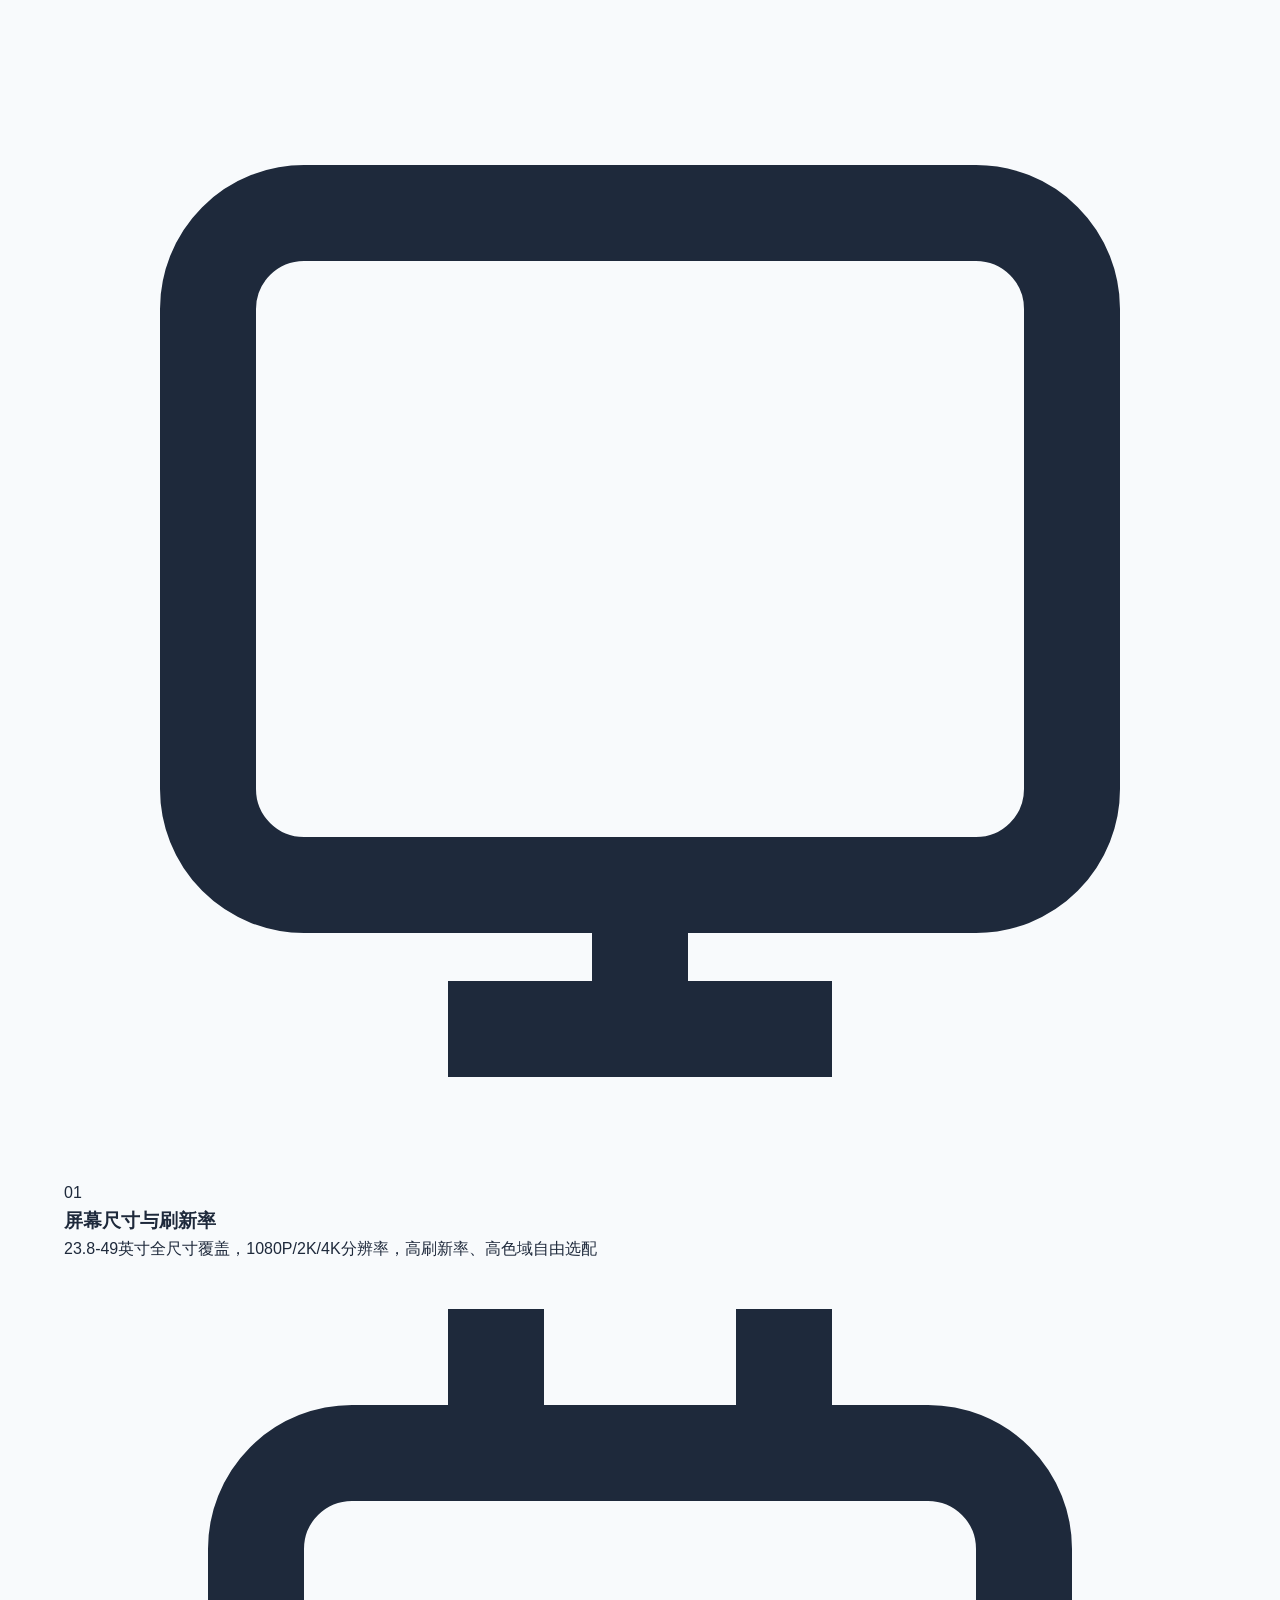
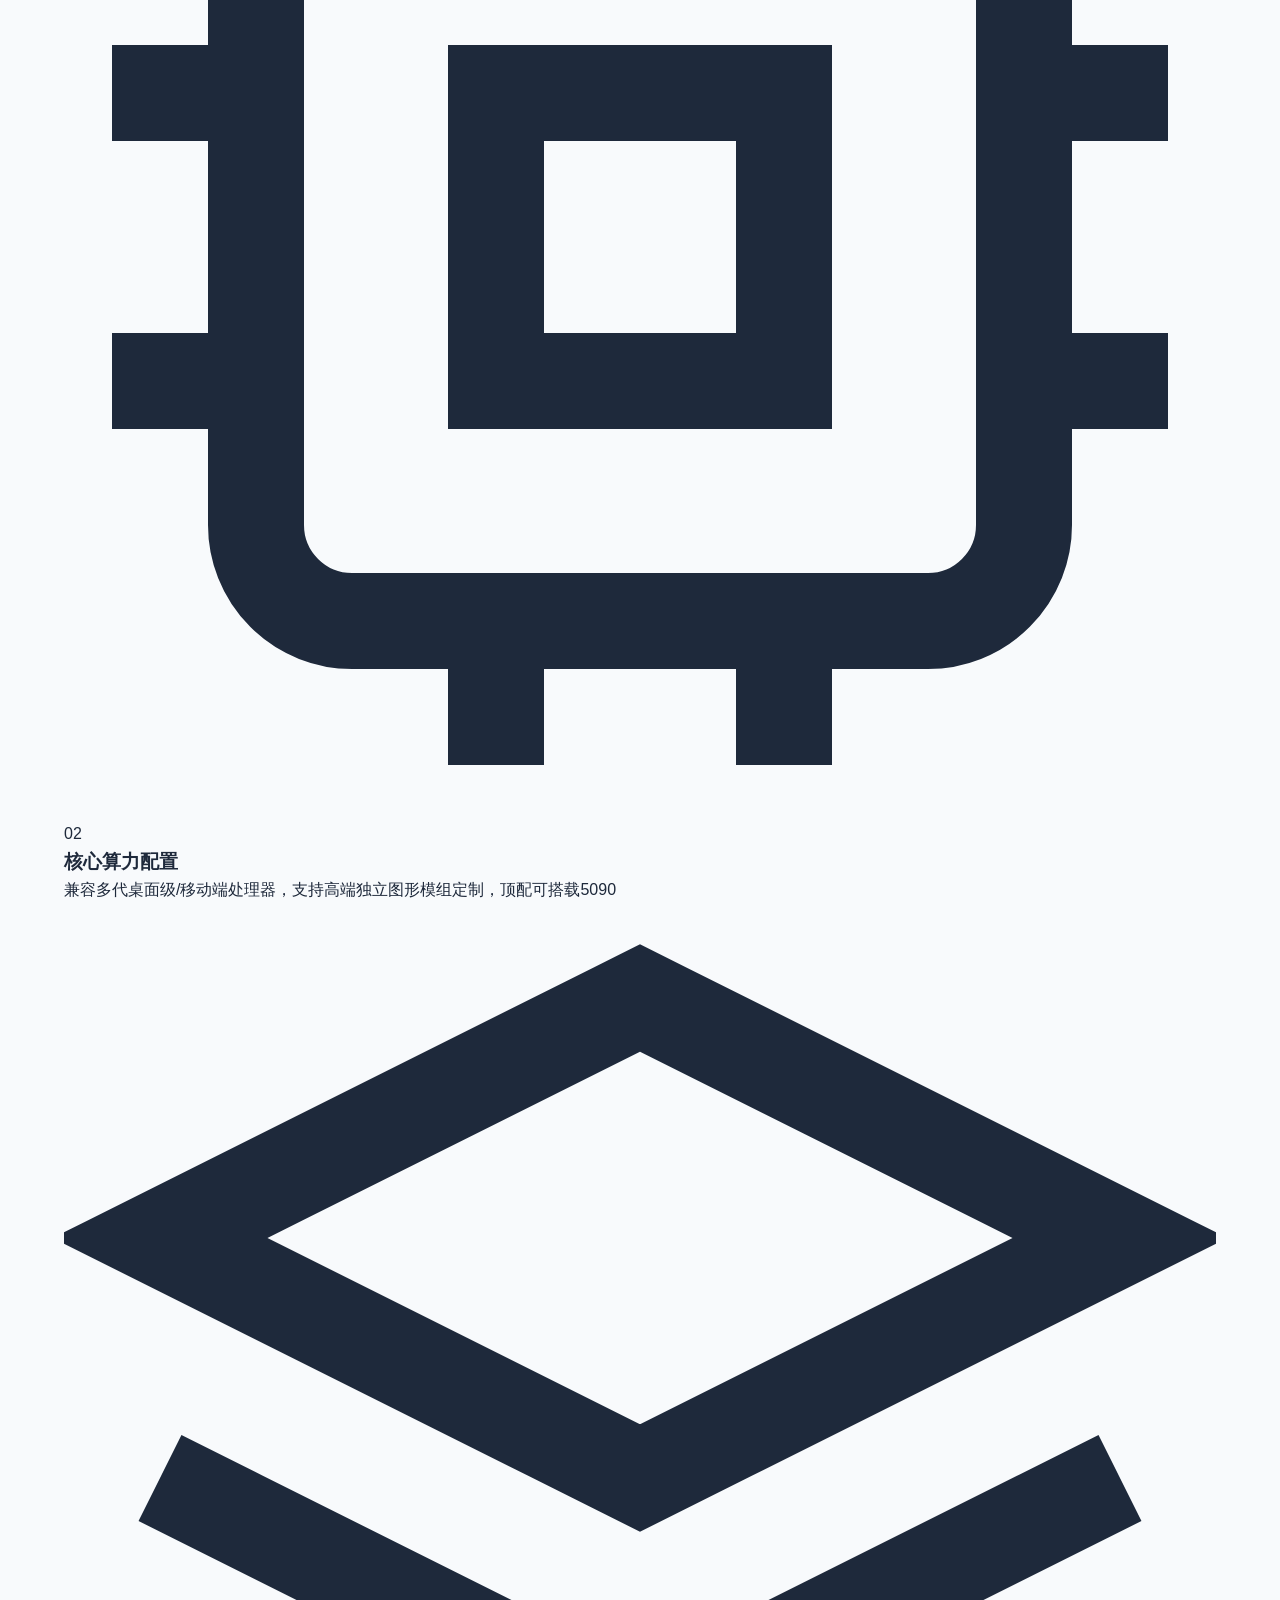
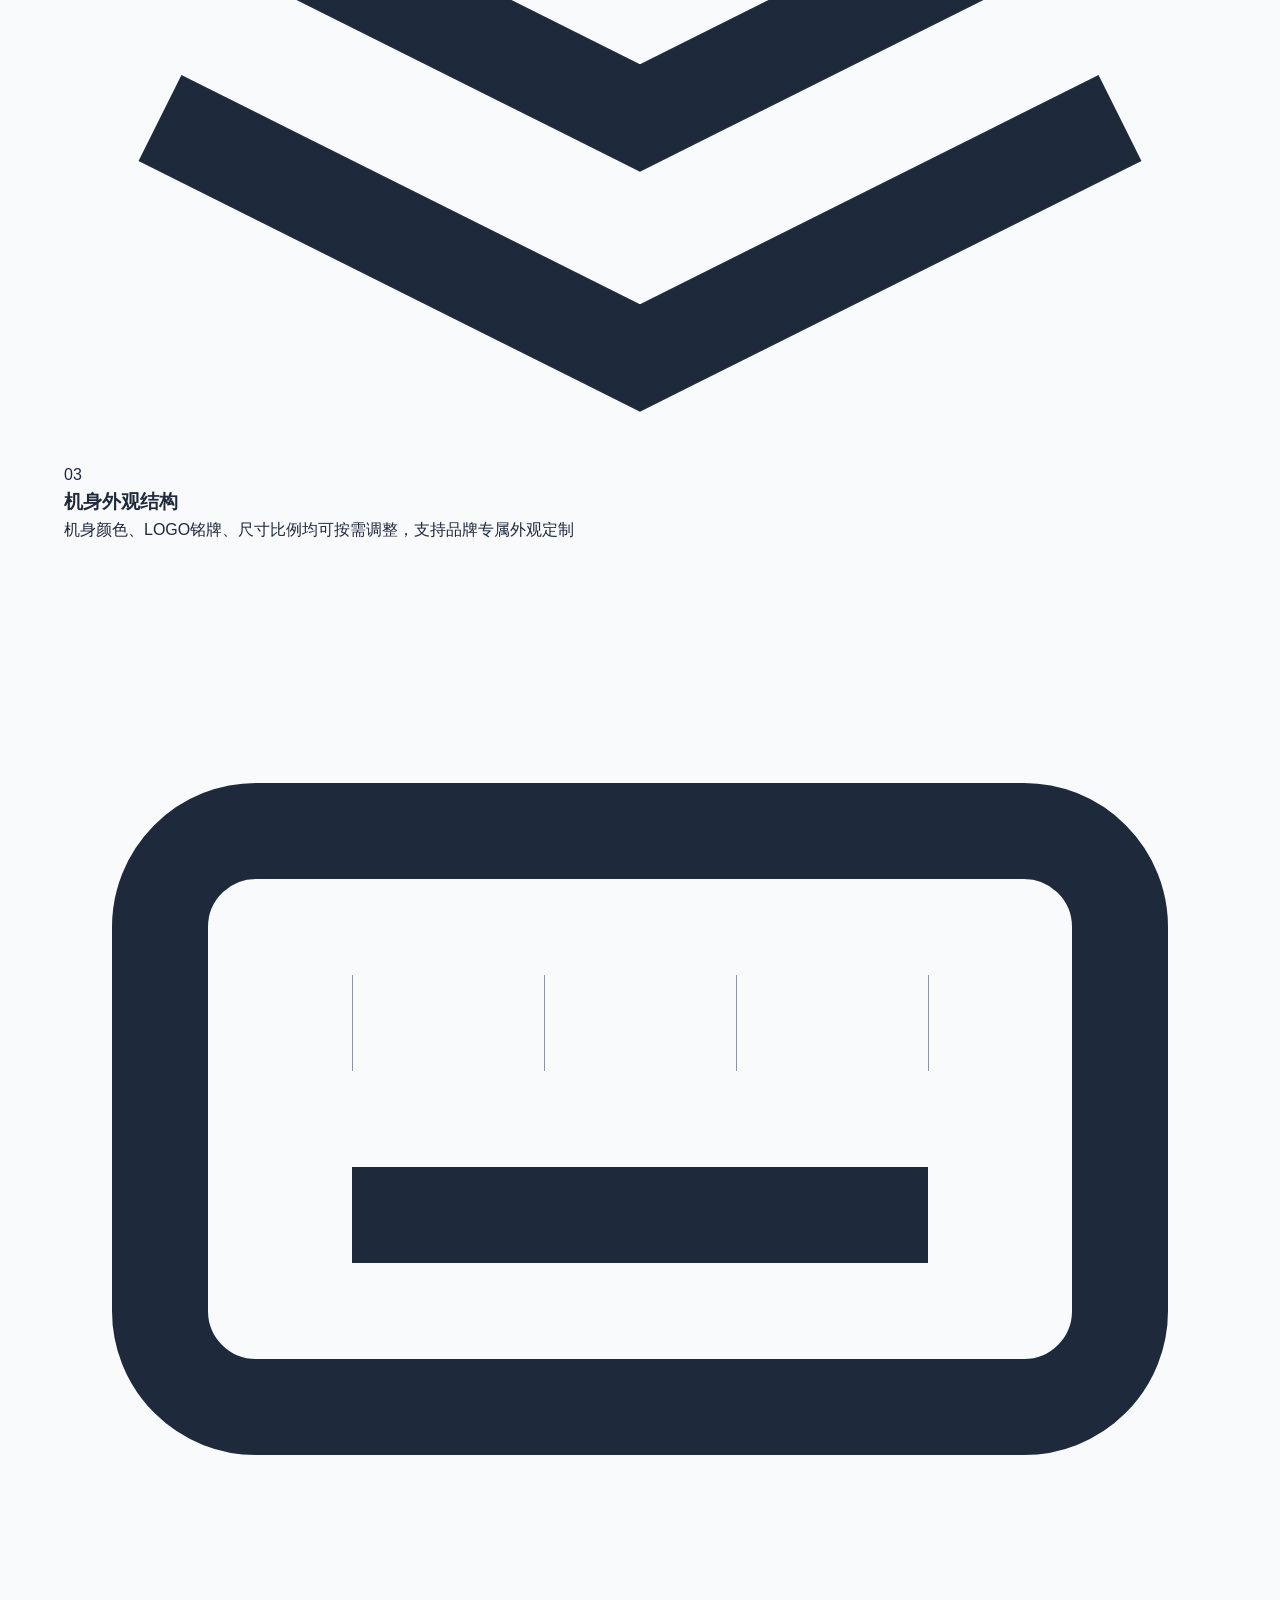
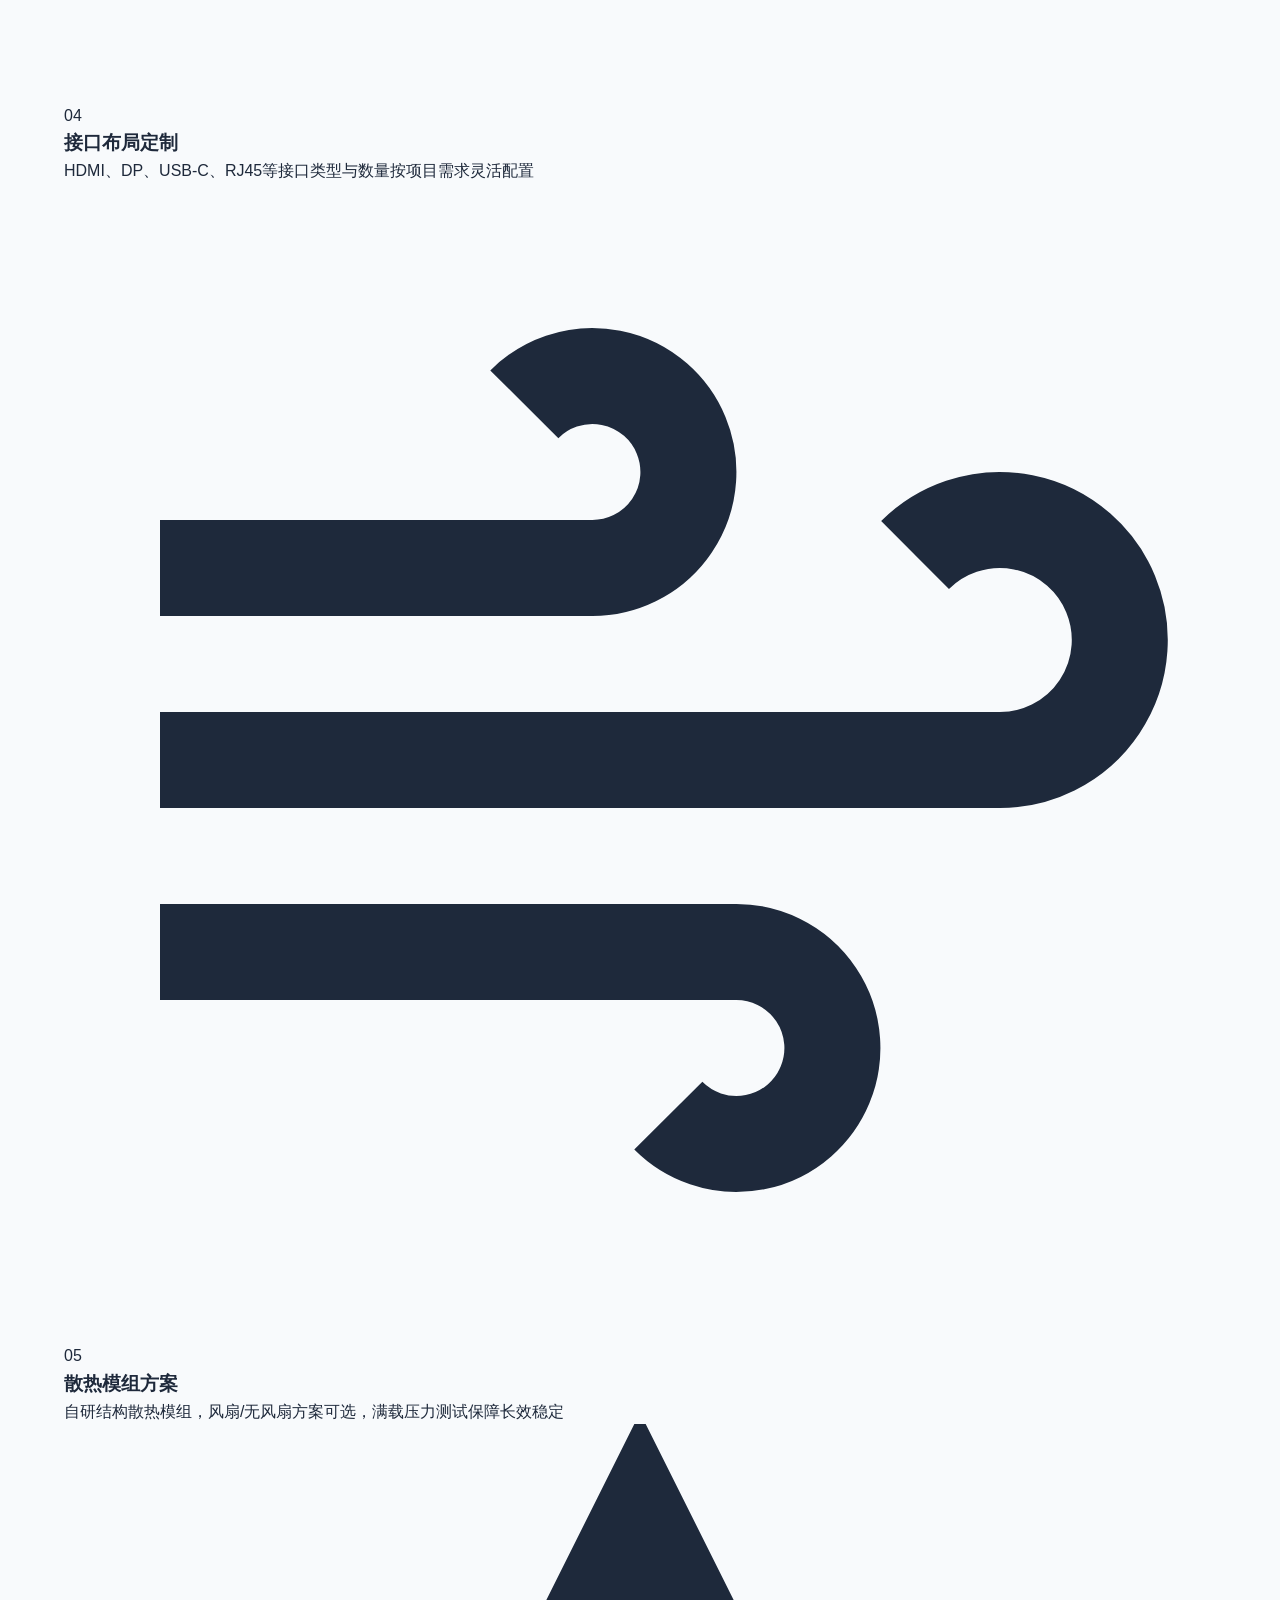
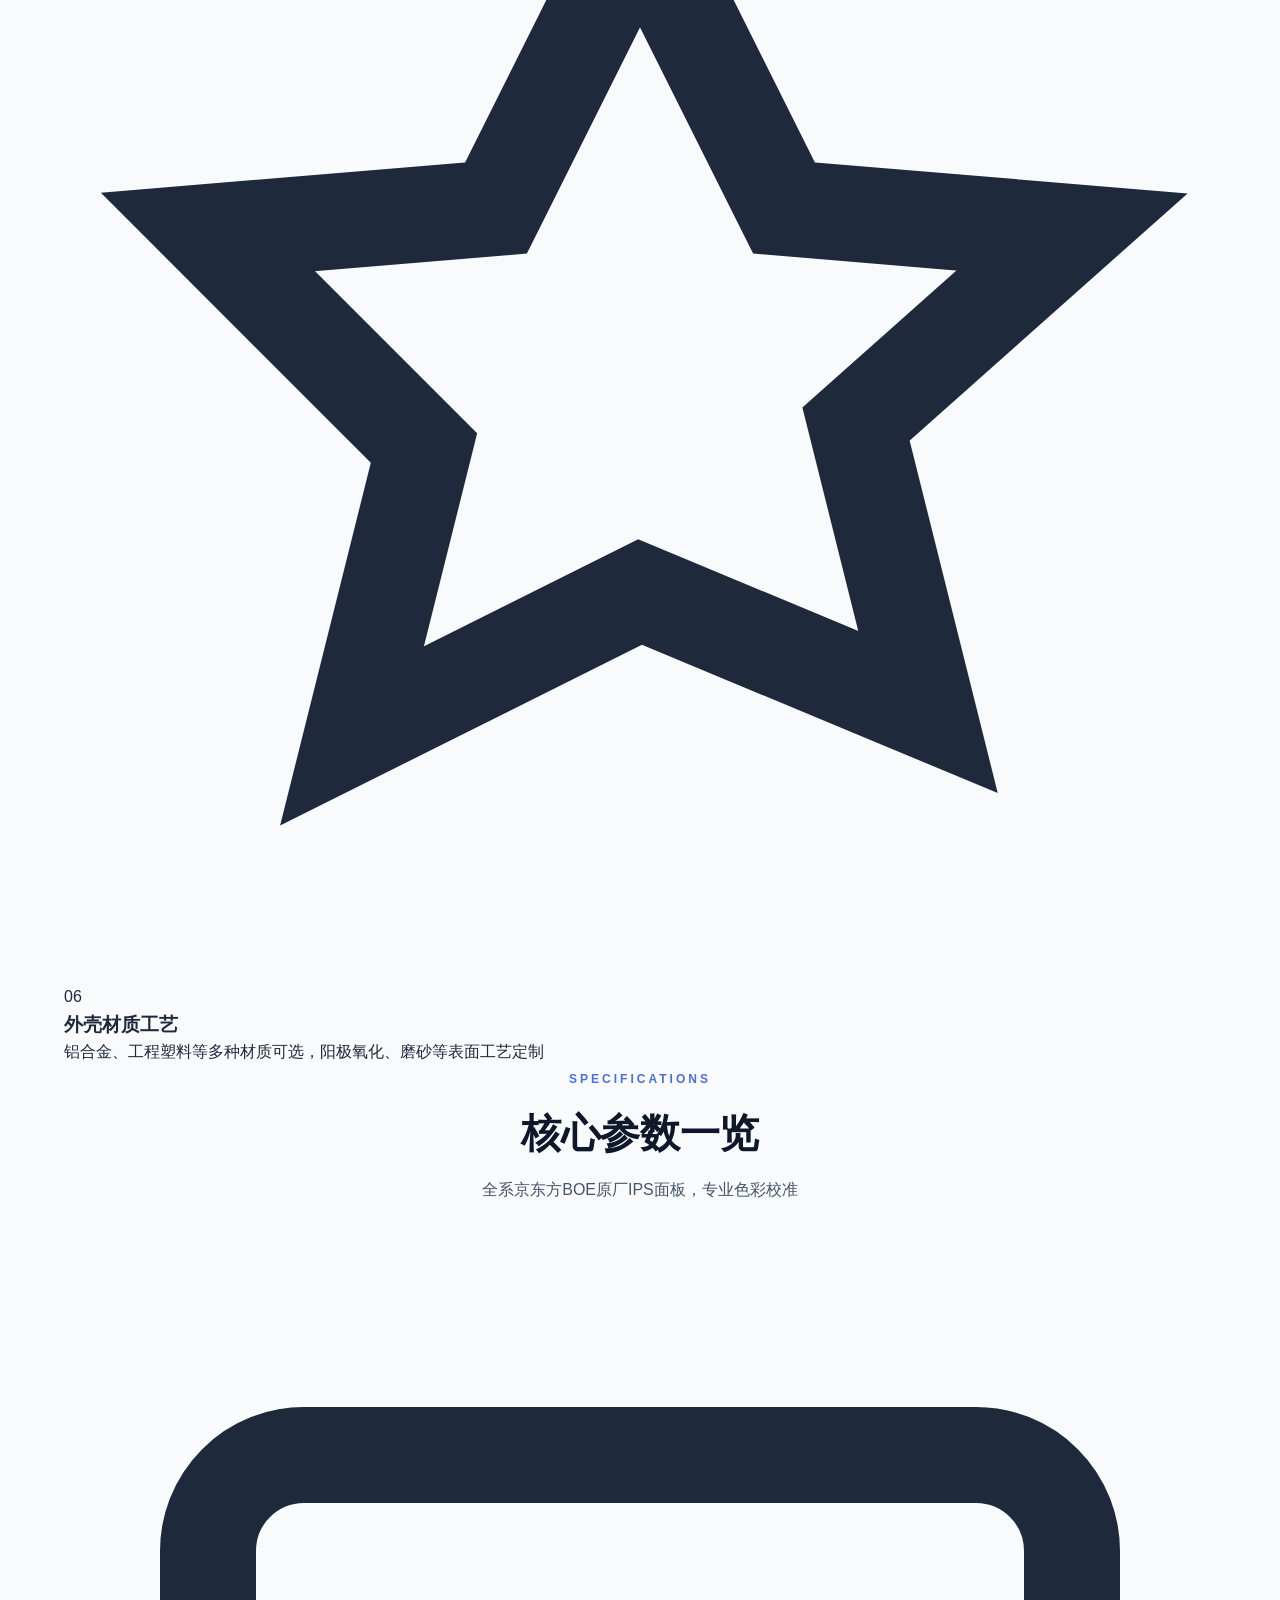
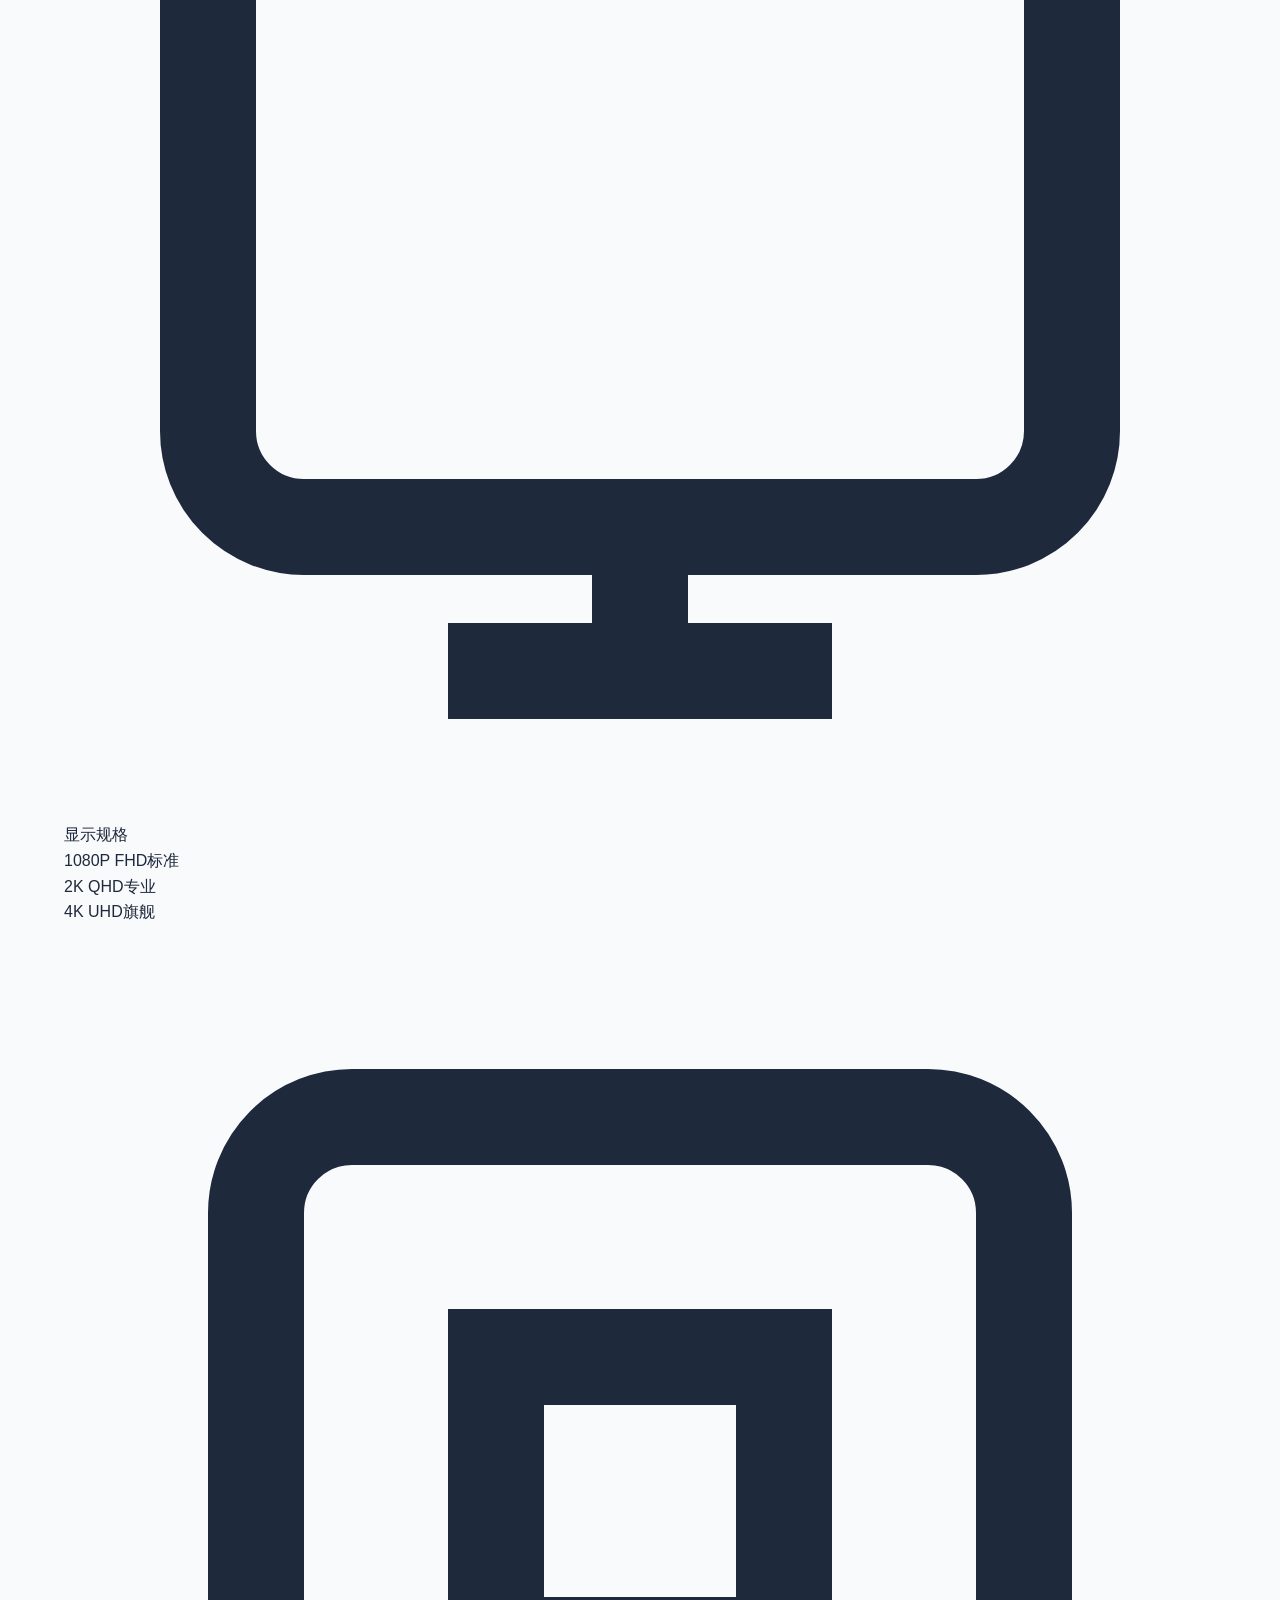
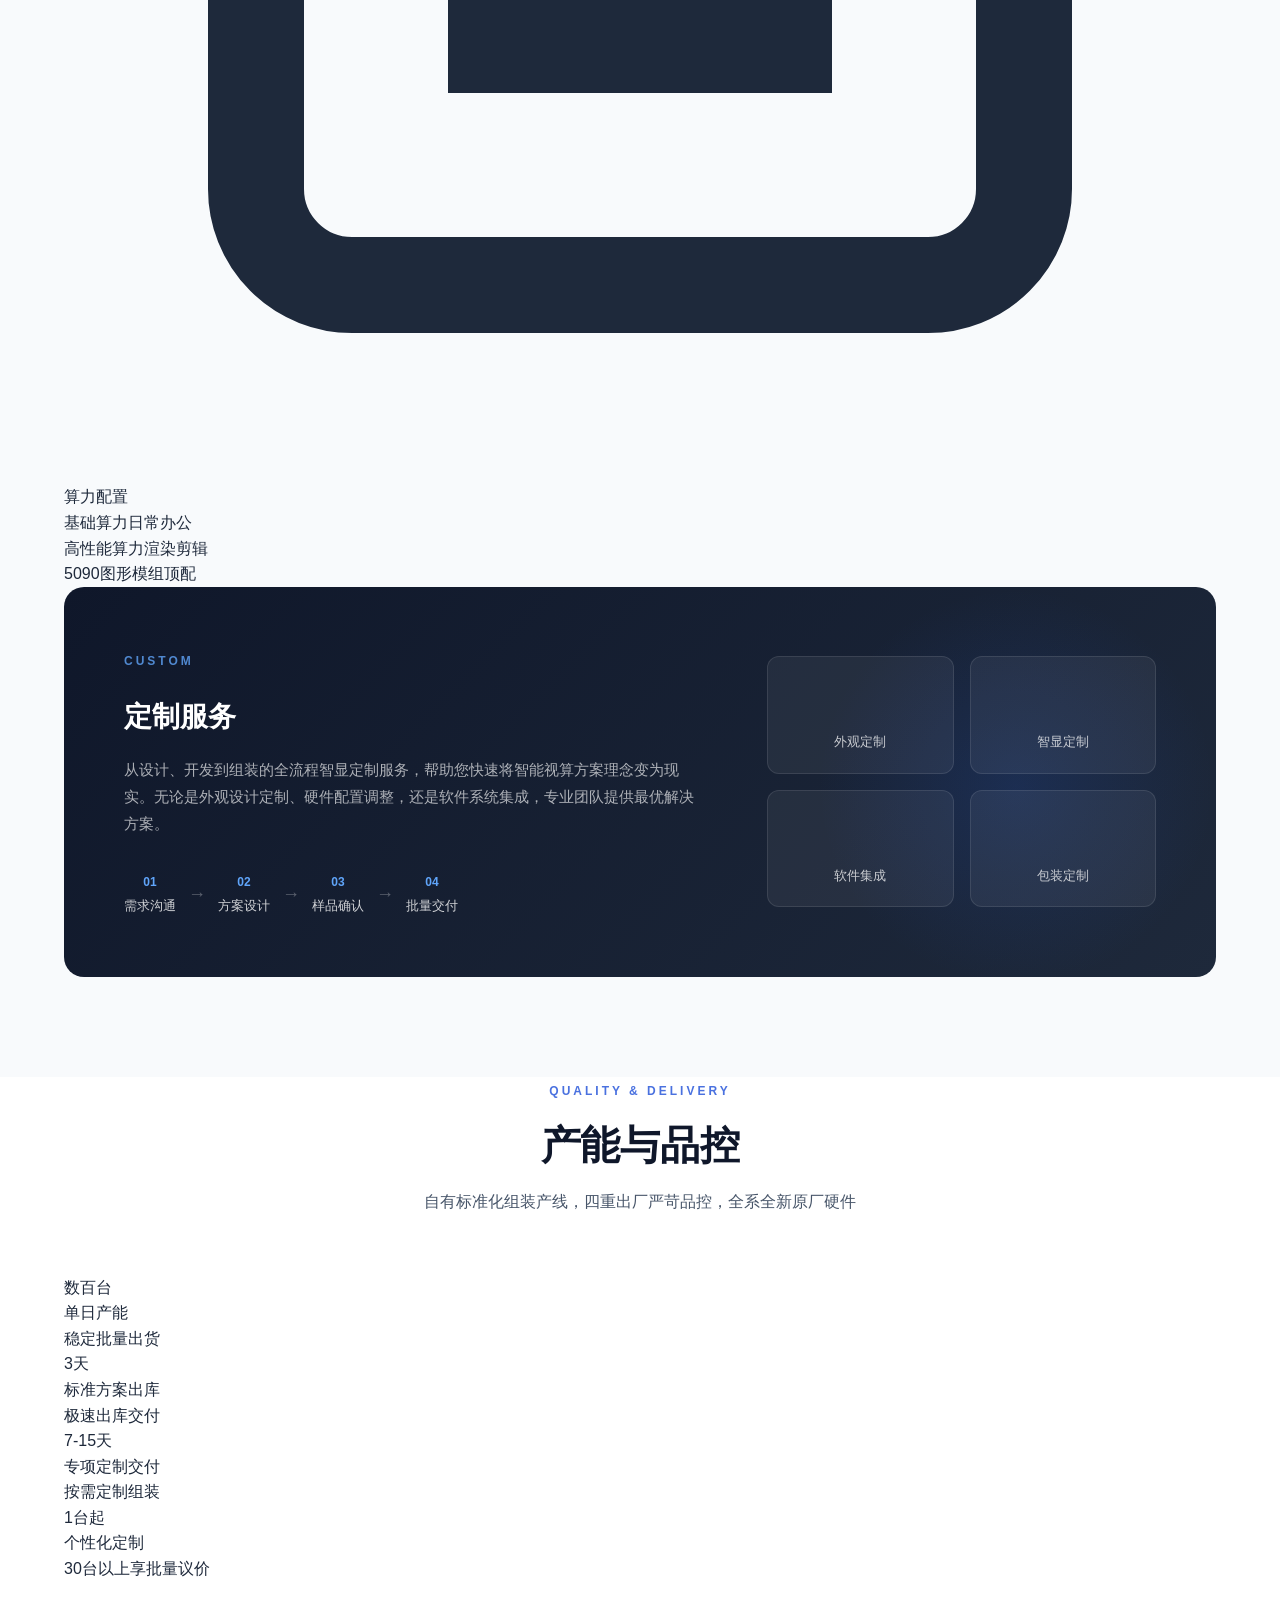
==== commit 5fdc53a5: "deploy: update index.html" ====
--- a/index.html
+++ b/index.html
@@ -28,7 +28,6 @@
         </div>
       </div>
     </div>
-    <!-- 导航菜单：桌面端在 header 内横向排列，移动端通过 JS 添加到 body 末尾以获得独立 z-index -->
     <nav class="nav-menu" id="navMenu">
       <a href="javascript:void(0)" class="nav-link active" data-section="home">首页</a>
       <a href="javascript:void(0)" class="nav-link" data-section="products">定制方案中心</a>
@@ -36,7 +35,6 @@
       <a href="javascript:void(0)" class="nav-link" data-section="oem">定制服务</a>
       <a href="javascript:void(0)" class="nav-link" data-section="contact">联系我们</a>
     </nav>
-    <!-- 汉堡按钮 -->
     <button class="nav-toggle" id="navToggle" onclick="toggleMenu()" aria-label="打开菜单">
       <span></span><span></span><span></span>
     </button>
@@ -50,19 +48,19 @@
 <section id="home" class="hero">
   <div class="hero-carousel" id="heroCarousel">
     <div class="carousel-item active">
-      <img class="carousel-img" 
-           src="images/hero-banner-1.webp" 
-           srcset="images/hero-banner-1-mobile.webp 768w, images/hero-banner-1.webp 1920w" 
+      <img class="carousel-img"
+           src="images/hero-banner-1.webp"
+           srcset="images/hero-banner-1-mobile.webp 768w, images/hero-banner-1.webp 1920w"
            sizes="100vw"
-           alt="龙到23.8-49英寸大屏一体化智显终端" 
-           width="1920" 
-           height="749" 
+           alt="龙到23.8-49英寸大屏一体化智显终端"
+           width="1920"
+           height="749"
            fetchpriority="high"
            decoding="async">
     </div>
   </div>
-  <button class="carousel-arrow prev" onclick="prevSlide()">‹</button>
-  <button class="carousel-arrow next" onclick="nextSlide()">›</button>
+  <button class="carousel-arrow prev" onclick="prevSlide()">&#8249;</button>
+  <button class="carousel-arrow next" onclick="nextSlide()">&#8250;</button>
   <div class="carousel-indicators" id="carouselIndicators">
     <button class="carousel-dot active" onclick="goToSlide(0)"></button>
   </div>
@@ -73,12 +71,12 @@
   <div class="container">
     <div class="hero-badge">龙到® · 智能视算 · 专属定制</div>
     <h1 class="hero-title">
+      龙到启元 智汇新势<br />
       专注23.8-49英寸大屏<span class="highlight">智能视算定制</span>
-      <br />按需定制组装·政企批量定作一站式服务
     </h1>
     <p class="hero-desc">
-      屏幕、处理器、显卡自由选配<br />
-      工厂一站式配套服务，政企批量定制、工作室专属搭配
+      龙到精工 专属定制<br />
+      京东方原厂IPS面板 · 六大模块全维度定制 · 大湾区自有工贸产线
     </p>
     <div class="hero-actions">
       <button class="btn btn-primary" data-section="products">查看定制方案</button>
@@ -120,29 +118,29 @@
         <div class="adv-icon">
           <svg viewBox="0 0 48 48" fill="none"><circle cx="24" cy="24" r="20" stroke="currentColor" stroke-width="2"/><path d="M16 24l6 6 10-12" stroke="currentColor" stroke-width="2.5" stroke-linecap="round" stroke-linejoin="round"/></svg>
         </div>
-        <h3>品质保证</h3>
-        <p>严格质量管控体系，通过ISO国际认证，每款产品出厂前经过严格测试</p>
+        <h3>四重品控</h3>
+        <p>屏幕坏点全检、烤机稳定性测试、全接口通测、散热满载压测，出厂即精品</p>
       </div>
       <div class="adv-item">
         <div class="adv-icon">
           <svg viewBox="0 0 48 48" fill="none"><rect x="8" y="12" width="32" height="24" rx="3" stroke="currentColor" stroke-width="2"/><path d="M17 28l4-8 4 6 3-4 4 6" stroke="currentColor" stroke-width="2" stroke-linecap="round" stroke-linejoin="round"/></svg>
         </div>
-        <h3>定制研发</h3>
-        <p>支持外观设计、硬件配置、软件系统全面定制，满足品牌商个性化需求</p>
+        <h3>六大模块定制</h3>
+        <p>屏幕尺寸、核心算力、外观结构、接口布局、散热模组、外壳工艺全维度可定制</p>
       </div>
       <div class="adv-item">
         <div class="adv-icon">
           <svg viewBox="0 0 48 48" fill="none"><path d="M24 8v32M8 24h32" stroke="currentColor" stroke-width="2" stroke-linecap="round"/><circle cx="24" cy="24" r="8" stroke="currentColor" stroke-width="2"/></svg>
         </div>
-        <h3>快速交付</h3>
-        <p>完善的供应链管理，快速响应客户需求，确保准时交货，降低客户等待成本</p>
+        <h3>高效交付</h3>
+        <p>标准方案3日内出库，专项定制7-15天交付，单日稳定批量出货数百台</p>
       </div>
       <div class="adv-item">
         <div class="adv-icon">
           <svg viewBox="0 0 48 48" fill="none"><path d="M12 36V20l12-8 12 8v16" stroke="currentColor" stroke-width="2" stroke-linecap="round" stroke-linejoin="round"/><rect x="20" y="28" width="8" height="8" stroke="currentColor" stroke-width="2"/></svg>
         </div>
-        <h3>专业服务</h3>
-        <p>资深工程师团队提供全程技术支持，售前咨询到售后维护一站式解决方案</p>
+        <h3>1台起订</h3>
+        <p>1台起个性化定制，30台以上工程批量享专属议价，大小批量均可承接</p>
       </div>
     </div>
   </div>
@@ -154,7 +152,7 @@
     <div class="section-header">
       <span class="section-tag">FACTORY</span>
       <h2 class="section-title">工厂实力</h2>
-      <p class="section-desc">深耕硬件制造领域，以技术创新驱动企业发展</p>
+      <p class="section-desc">大湾区工贸一体化定制厂商，专注商用智能视算终端研发与交付</p>
     </div>
     <div class="about-grid">
       <div class="about-visual">
@@ -179,7 +177,7 @@
           </div>
           <div class="feat-item">
             <svg viewBox="0 0 20 20" fill="currentColor"><path fill-rule="evenodd" d="M16.707 5.293a1 1 0 010 1.414l-8 8a1 1 0 01-1.414 0l-4-4a1 1 0 011.414-1.414L8 12.586l7.293-7.293a1 1 0 011.414 0z" clip-rule="evenodd"/></svg>
-            <span>完善售后服务体系，响应及时高效</span>
+            <span>设备硬件质保+远程技术调试支持</span>
           </div>
           <div class="feat-item">
             <svg viewBox="0 0 20 20" fill="currentColor"><path fill-rule="evenodd" d="M16.707 5.293a1 1 0 010 1.414l-8 8a1 1 0 01-1.414 0l-4-4a1 1 0 011.414-1.414L8 12.586l7.293-7.293a1 1 0 011.414 0z" clip-rule="evenodd"/></svg>
@@ -230,12 +228,12 @@
         <div class="product-info">
           <span class="product-tag">一体化智显终端</span>
           <h3>23.8-49英寸一体化智显终端方案</h3>
-          <p>23.8-49英寸大屏搭配处理器、显卡自由选配，适用于收银、医疗、教育等商业场景，按需定制组装，简洁美观，维护方便。</p>
+          <p>京东方BOE原厂IPS面板，显示与算力一体化集成，适用于收银、医疗、教育等商业场景，按需定制组装。</p>
           <ul class="product-specs">
             <li>屏幕尺寸：23.8" - 49"</li>
-            <li>处理器：Intel / AMD可选</li>
-            <li>内存：8GB - 32GB</li>
-            <li>支持触控：选配</li>
+            <li>面板：京东方IPS</li>
+            <li>分辨率：1080P / 2K / 4K</li>
+            <li>触控：选配</li>
           </ul>
           <div class="product-card-actions">
             <a href="product-aio.html" class="btn-product-detail">查看详情</a>
@@ -259,12 +257,12 @@
         <div class="product-info">
           <span class="product-tag">桌面集成算力屏</span>
           <h3>桌面集成算力屏系列</h3>
-          <p>超小体积，高性能芯片，低功耗设计。适合家庭影音、办公轻量应用及工业控制等多种场景。</p>
+          <p>超小体积，低功耗设计，算力模块化选配。适合多开运营、办公轻量应用及工业控制等多种场景。</p>
           <ul class="product-specs">
             <li>体积：极致小巧</li>
-            <li>处理器：Intel N95 / N100</li>
             <li>功耗：6W - 15W</li>
             <li>接口：HDMI / USB-C</li>
+            <li>散热：风扇/无风扇可选</li>
           </ul>
           <div class="product-card-actions">
             <a href="product-mini.html" class="btn-product-detail">查看详情</a>
@@ -290,12 +288,12 @@
         <div class="product-info">
           <span class="product-tag">商用视算终端</span>
           <h3>商用视算终端系列</h3>
-          <p>高亮度、宽视角、7×24小时稳定运行。广泛应用于广告宣传、数字标牌、会议室、零售展示等商业场景。</p>
+          <p>高亮度、宽视角、7x24小时稳定运行。广泛应用于门店广告视显、直播间商用大屏、数字标牌等场景。</p>
           <ul class="product-specs">
             <li>尺寸：23.8" - 49"</li>
             <li>亮度：500 - 2000 nits</li>
             <li>分辨率：FHD / 4K UHD</li>
-            <li>运行时间：7×24小时</li>
+            <li>运行：7x24小时</li>
           </ul>
           <div class="product-card-actions">
             <a href="product-display.html" class="btn-product-detail">查看详情</a>
@@ -320,16 +318,130 @@
         <div class="product-info">
           <span class="product-tag">桌面智能显示设备</span>
           <h3>桌面智能显示设备系列</h3>
-          <p>高性能配置，支持高度个性化定制。满足图形设计、视频渲染、工程计算等高负载专业应用需求。</p>
+          <p>高性能算力配置，顶配可搭载5090图形模组。满足渲染剪辑、多开运营、工程计算等高负载专业应用。</p>
           <ul class="product-specs">
-            <li>处理器：Intel Core / AMD Ryzen</li>
+            <li>算力：模块化选配</li>
             <li>内存：16GB - 128GB</li>
-            <li>显卡：集显 / 独显可选</li>
+            <li>图形模组：5090顶配可选</li>
             <li>存储：SSD + HDD</li>
           </ul>
           <div class="product-card-actions">
             <a href="product-desktop.html" class="btn-product-detail">查看详情</a>
             <button class="btn-product" data-section="contact">咨询报价</button>
+          </div>
+        </div>
+      </div>
+    </div>
+
+    <!-- 六大定制模块 -->
+    <div class="custom-modules" style="padding-top:0;background:transparent;">
+      <div class="section-header">
+        <span class="section-tag">SIX MODULES</span>
+        <h2 class="section-title">六大全维度定制模块</h2>
+        <p class="section-desc">从屏幕到外壳，全维度个性化定制，1台起订</p>
+      </div>
+      <div class="modules-grid">
+        <div class="module-card">
+          <div class="module-icon">
+            <svg viewBox="0 0 24 24" fill="none" stroke="currentColor" stroke-width="2"><rect x="3" y="4" width="18" height="14" rx="2"/><path d="M8 21h8M12 18v3"/></svg>
+          </div>
+          <div class="module-num">01</div>
+          <h3>屏幕尺寸与刷新率</h3>
+          <p>23.8-49英寸全尺寸覆盖，1080P/2K/4K分辨率，高刷新率、高色域自由选配</p>
+        </div>
+        <div class="module-card">
+          <div class="module-icon">
+            <svg viewBox="0 0 24 24" fill="none" stroke="currentColor" stroke-width="2"><rect x="4" y="4" width="16" height="16" rx="2"/><rect x="9" y="9" width="6" height="6"/><path d="M9 1v3M15 1v3M9 20v3M15 20v3M1 9h3M1 15h3M20 9h3M20 15h3"/></svg>
+          </div>
+          <div class="module-num">02</div>
+          <h3>核心算力配置</h3>
+          <p>兼容多代桌面级/移动端处理器，支持高端独立图形模组定制，顶配可搭载5090</p>
+        </div>
+        <div class="module-card">
+          <div class="module-icon">
+            <svg viewBox="0 0 24 24" fill="none" stroke="currentColor" stroke-width="2"><path d="M12 2L2 7l10 5 10-5-10-5z"/><path d="M2 17l10 5 10-5M2 12l10 5 10-5"/></svg>
+          </div>
+          <div class="module-num">03</div>
+          <h3>机身外观结构</h3>
+          <p>机身颜色、LOGO铭牌、尺寸比例均可按需调整，支持品牌专属外观定制</p>
+        </div>
+        <div class="module-card">
+          <div class="module-icon">
+            <svg viewBox="0 0 24 24" fill="none" stroke="currentColor" stroke-width="2"><rect x="2" y="6" width="20" height="12" rx="2"/><path d="M6 10h.01M10 10h.01M14 10h.01M18 10h.01M6 14h12"/></svg>
+          </div>
+          <div class="module-num">04</div>
+          <h3>接口布局定制</h3>
+          <p>HDMI、DP、USB-C、RJ45等接口类型与数量按项目需求灵活配置</p>
+        </div>
+        <div class="module-card">
+          <div class="module-icon">
+            <svg viewBox="0 0 24 24" fill="none" stroke="currentColor" stroke-width="2"><path d="M9.59 4.59A2 2 0 1111 8H2m10.59 11.41A2 2 0 1014 16H2m15.73-8.27A2.5 2.5 0 1119.5 12H2"/></svg>
+          </div>
+          <div class="module-num">05</div>
+          <h3>散热模组方案</h3>
+          <p>自研结构散热模组，风扇/无风扇方案可选，满载压力测试保障长效稳定</p>
+        </div>
+        <div class="module-card">
+          <div class="module-icon">
+            <svg viewBox="0 0 24 24" fill="none" stroke="currentColor" stroke-width="2"><path d="M12 2l3 6 6 .5-4.5 4 1.5 6L12 16l-6 3 1.5-6L3 8.5 9 8z"/></svg>
+          </div>
+          <div class="module-num">06</div>
+          <h3>外壳材质工艺</h3>
+          <p>铝合金、工程塑料等多种材质可选，阳极氧化、磨砂等表面工艺定制</p>
+        </div>
+      </div>
+    </div>
+
+    <!-- 参数可视化 -->
+    <div class="spec-visual" style="background:transparent;padding-top:0;padding-bottom:0;">
+      <div class="section-header">
+        <span class="section-tag">SPECIFICATIONS</span>
+        <h2 class="section-title">核心参数一览</h2>
+        <p class="section-desc">全系京东方BOE原厂IPS面板，专业色彩校准</p>
+      </div>
+      <div class="spec-visual-grid">
+        <div class="spec-visual-card">
+          <div class="svc-header">
+            <div class="svc-icon">
+              <svg viewBox="0 0 24 24" fill="none" stroke="currentColor" stroke-width="2"><rect x="3" y="4" width="18" height="14" rx="2"/><path d="M8 21h8M12 18v3"/></svg>
+            </div>
+            <span class="svc-title">显示规格</span>
+          </div>
+          <div class="svc-bar-group">
+            <div class="svc-bar-item">
+              <div class="svc-bar-label"><span>1080P FHD</span><span>标准</span></div>
+              <div class="svc-bar-track"><div class="svc-bar-fill" style="width:60%"></div></div>
+            </div>
+            <div class="svc-bar-item">
+              <div class="svc-bar-label"><span>2K QHD</span><span>专业</span></div>
+              <div class="svc-bar-track"><div class="svc-bar-fill" style="width:80%"></div></div>
+            </div>
+            <div class="svc-bar-item">
+              <div class="svc-bar-label"><span>4K UHD</span><span>旗舰</span></div>
+              <div class="svc-bar-track"><div class="svc-bar-fill" style="width:100%"></div></div>
+            </div>
+          </div>
+        </div>
+        <div class="spec-visual-card">
+          <div class="svc-header">
+            <div class="svc-icon">
+              <svg viewBox="0 0 24 24" fill="none" stroke="currentColor" stroke-width="2"><rect x="4" y="4" width="16" height="16" rx="2"/><rect x="9" y="9" width="6" height="6"/></svg>
+            </div>
+            <span class="svc-title">算力配置</span>
+          </div>
+          <div class="svc-bar-group">
+            <div class="svc-bar-item">
+              <div class="svc-bar-label"><span>基础算力</span><span>日常办公</span></div>
+              <div class="svc-bar-track"><div class="svc-bar-fill" style="width:40%"></div></div>
+            </div>
+            <div class="svc-bar-item">
+              <div class="svc-bar-label"><span>高性能算力</span><span>渲染剪辑</span></div>
+              <div class="svc-bar-track"><div class="svc-bar-fill" style="width:75%"></div></div>
+            </div>
+            <div class="svc-bar-item">
+              <div class="svc-bar-label"><span>5090图形模组</span><span>顶配</span></div>
+              <div class="svc-bar-track"><div class="svc-bar-fill" style="width:100%"></div></div>
+            </div>
           </div>
         </div>
       </div>
@@ -341,35 +453,98 @@
         <div class="oem-text">
           <span class="section-tag">CUSTOM</span>
           <h3>定制服务</h3>
-          <p>我们提供从设计、开发到组装的全流程智显定制服务，帮助您快速将智能视算方案理念变为现实。无论是外观设计定制、硬件配置调整，还是软件系统集成，我们的专业团队都能为您提供最优解决方案。</p>
+          <p>从设计、开发到组装的全流程智显定制服务，帮助您快速将智能视算方案理念变为现实。无论是外观设计定制、硬件配置调整，还是软件系统集成，专业团队提供最优解决方案。</p>
           <div class="oem-steps">
             <div class="step"><span class="step-num">01</span><span>需求沟通</span></div>
-            <div class="step-arrow">→</div>
+            <div class="step-arrow">&#8594;</div>
             <div class="step"><span class="step-num">02</span><span>方案设计</span></div>
-            <div class="step-arrow">→</div>
+            <div class="step-arrow">&#8594;</div>
             <div class="step"><span class="step-num">03</span><span>样品确认</span></div>
-            <div class="step-arrow">→</div>
-            <div class="step"><span class="step-num">04</span><span>批量生产</span></div>
+            <div class="step-arrow">&#8594;</div>
+            <div class="step"><span class="step-num">04</span><span>批量交付</span></div>
           </div>
         </div>
         <div class="oem-badges">
           <div class="oem-badge">
-            <div class="ob-icon">🎨</div>
+            <div class="ob-icon"><svg viewBox="0 0 24 24" fill="none" stroke="currentColor" stroke-width="2"><circle cx="12" cy="12" r="10"/><path d="M8 14s1.5 2 4 2 4-2 4-2"/><line x1="9" y1="9" x2="9.01" y2="9"/><line x1="15" y1="9" x2="15.01" y2="9"/></svg></div>
             <span>外观定制</span>
           </div>
           <div class="oem-badge">
-            <div class="ob-icon">⚙️</div>
+            <div class="ob-icon"><svg viewBox="0 0 24 24" fill="none" stroke="currentColor" stroke-width="2"><rect x="4" y="4" width="16" height="16" rx="2"/><rect x="9" y="9" width="6" height="6"/></svg></div>
             <span>智显定制</span>
           </div>
           <div class="oem-badge">
-            <div class="ob-icon">💻</div>
+            <div class="ob-icon"><svg viewBox="0 0 24 24" fill="none" stroke="currentColor" stroke-width="2"><polyline points="16 18 22 12 16 6"/><polyline points="8 6 2 12 8 18"/></svg></div>
             <span>软件集成</span>
           </div>
           <div class="oem-badge">
-            <div class="ob-icon">📦</div>
+            <div class="ob-icon"><svg viewBox="0 0 24 24" fill="none" stroke="currentColor" stroke-width="2"><path d="M21 16V8a2 2 0 00-1-1.73l-7-4a2 2 0 00-2 0l-7 4A2 2 0 003 8v8a2 2 0 001 1.73l7 4a2 2 0 002 0l7-4A2 2 0 0021 16z"/><polyline points="3.27 6.96 12 12.01 20.73 6.96"/><line x1="12" y1="22.08" x2="12" y2="12"/></svg></div>
             <span>包装定制</span>
           </div>
         </div>
+      </div>
+    </div>
+  </div>
+</section>
+
+<!-- 品控与交付 -->
+<section class="quality-delivery">
+  <div class="container">
+    <div class="section-header">
+      <span class="section-tag">QUALITY & DELIVERY</span>
+      <h2 class="section-title">产能与品控</h2>
+      <p class="section-desc">自有标准化组装产线，四重出厂严苛品控，全系全新原厂硬件</p>
+    </div>
+    <div class="qd-grid">
+      <div class="qd-card">
+        <div class="qd-num">数百台</div>
+        <div class="qd-label">单日产能</div>
+        <div class="qd-sub">稳定批量出货</div>
+      </div>
+      <div class="qd-card">
+        <div class="qd-num">3天</div>
+        <div class="qd-label">标准方案出库</div>
+        <div class="qd-sub">极速出库交付</div>
+      </div>
+      <div class="qd-card">
+        <div class="qd-num">7-15天</div>
+        <div class="qd-label">专项定制交付</div>
+        <div class="qd-sub">按需定制组装</div>
+      </div>
+      <div class="qd-card">
+        <div class="qd-num">1台起</div>
+        <div class="qd-label">个性化定制</div>
+        <div class="qd-sub">30台以上享批量议价</div>
+      </div>
+    </div>
+    <div class="qc-flow">
+      <div class="qc-step">
+        <div class="qc-step-icon">
+          <svg viewBox="0 0 24 24" fill="none" stroke="currentColor" stroke-width="2"><circle cx="12" cy="12" r="10"/><circle cx="12" cy="12" r="6"/><circle cx="12" cy="12" r="2" fill="currentColor"/></svg>
+        </div>
+        <h4>屏幕坏点全检</h4>
+        <p>屏幕坏点亮点逐台全检，确保显示无瑕疵</p>
+      </div>
+      <div class="qc-step">
+        <div class="qc-step-icon">
+          <svg viewBox="0 0 24 24" fill="none" stroke="currentColor" stroke-width="2"><circle cx="12" cy="12" r="10"/><polyline points="12 6 12 12 16 14"/></svg>
+        </div>
+        <h4>烤机稳定性测试</h4>
+        <p>长时间烤机运行，验证系统稳定性</p>
+      </div>
+      <div class="qc-step">
+        <div class="qc-step-icon">
+          <svg viewBox="0 0 24 24" fill="none" stroke="currentColor" stroke-width="2"><path d="M22 11.08V12a10 10 0 11-5.93-9.14"/><polyline points="22 4 12 14.01 9 11.01"/></svg>
+        </div>
+        <h4>全接口功能通测</h4>
+        <p>全接口功能逐一通测，保障连接可靠</p>
+      </div>
+      <div class="qc-step">
+        <div class="qc-step-icon">
+          <svg viewBox="0 0 24 24" fill="none" stroke="currentColor" stroke-width="2"><path d="M14 14.76V3.5a2.5 2.5 0 00-5 0v11.26a4 4 0 105 0z"/></svg>
+        </div>
+        <h4>散热满载压测</h4>
+        <p>散热满载压力测试，长效商用稳定运行</p>
       </div>
     </div>
   </div>
@@ -381,12 +556,12 @@
     <div class="section-header">
       <span class="section-tag">CONTACT US</span>
       <h2 class="section-title">联系我们</h2>
-      <p class="section-desc">期待与您合作，共创美好商业未来</p>
+      <p class="section-desc">期待与您合作，共创智能视算新未来</p>
     </div>
     <div class="contact-grid">
       <div class="contact-info">
         <h3>与我们取得联系</h3>
-        <p>无论您有产品咨询、合作洽谈还是售后服务需求，我们的专业团队随时为您提供帮助。</p>
+        <p>无论您有产品咨询、合作洽谈还是售后服务需求，专业团队随时为您提供帮助。</p>
         <div class="info-items">
           <div class="info-item">
             <div class="info-icon">
@@ -477,9 +652,9 @@
 
 
 <!-- 全站合规提示（永久保留，不得删除） -->
-<div class="compliance-notice" style="background:var(--bg-2);padding:20px 0;text-align:center;border-top:1px solid var(--border);">
-  <div class="container">
-    <p style="font-size:12px;color:var(--text-3);line-height:1.8;margin:0;">
+<div class="compliance-notice">
+  <div class="container">
+    <p>
       本网站所有展示内容仅为智能视算终端定制方案参考，所有设备均为客户下单后现场个性化组装，不属于标准化量产终端；全部独立硬件零部件具备正规原厂资质。
     </p>
   </div>
@@ -518,26 +693,26 @@
       </div>
       <div class="footer-contact">
         <h4>联系方式</h4>
-        <p>📍 广东省广州市</p>
-        <p>📞 400-XXX-XXXX</p>
-        <p>✉️ info@longdao.com</p>
-        <p>🕐 周一至周六 09:00-18:00</p>
+        <p>广东省广州市</p>
+        <p>400-XXX-XXXX</p>
+        <p>info@longdao.com</p>
+        <p>周一至周六 09:00-18:00</p>
       </div>
     </div>
     <div class="footer-bottom">
-      <p>© 2024 广州龙到网络科技有限公司 版权所有</p>
+      <p>(c) 2024 广州龙到网络科技有限公司 版权所有</p>
       <p>粤ICP备XXXXXXXX号</p>
     </div>
   </div>
 </footer>
 
 <!-- 返回顶部 -->
-<button class="back-to-top" id="backToTop" onclick="scrollToTop()">↑</button>
+<button class="back-to-top" id="backToTop" onclick="scrollToTop()">&#8593;</button>
 
 <!-- 提交成功弹窗 -->
 <div class="modal-overlay" id="successModal">
   <div class="modal">
-    <div class="modal-icon">✓</div>
+    <div class="modal-icon">&#10003;</div>
     <h3>提交成功！</h3>
     <p>感谢您的留言，我们将在24小时内与您联系。</p>
     <button class="btn btn-primary" onclick="closeModal()">确定</button>
